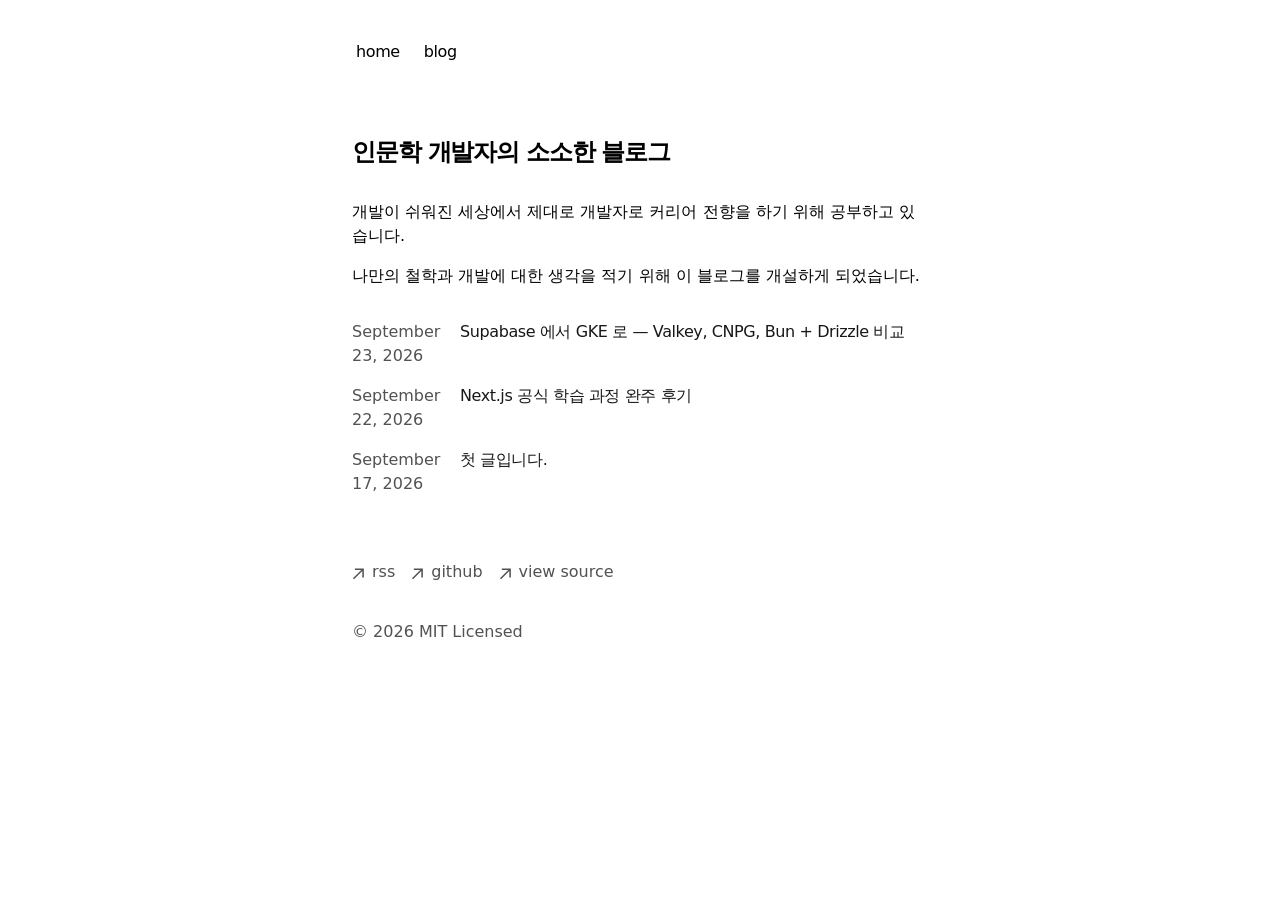
==== index.html @ 5fc449ca "Updates" ====
<!DOCTYPE html><!--va_r4tI5u9dITaH50bFpc--><html lang="ko" class="text-black bg-white dark:text-white dark:bg-black geistsans_d5a4f12f-module__oi7R6W__variable geistmono_157ca88a-module__osPrOG__variable"><head><meta charSet="utf-8"/><meta name="viewport" content="width=device-width, initial-scale=1"/><link rel="preload" href="/_next/static/media/GeistMono_Variable.p.aabdd940.woff2" as="font" crossorigin="" type="font/woff2"/><link rel="preload" href="/_next/static/media/Geist_Variable-s.p.35889d8b.woff2" as="font" crossorigin="" type="font/woff2"/><link rel="stylesheet" href="/_next/static/chunks/dd1597630cc93c74.css" data-precedence="next"/><link rel="preload" as="script" fetchPriority="low" href="/_next/static/chunks/ae3509c3d6883f83.js"/><script src="/_next/static/chunks/a9077698ef76e11f.js" async=""></script><script src="/_next/static/chunks/7e861fa2f6e8dac3.js" async=""></script><script src="/_next/static/chunks/cb73eba711e282ea.js" async=""></script><script src="/_next/static/chunks/turbopack-9a8213828bfe24ab.js" async=""></script><script src="/_next/static/chunks/1af1dd91bd03bb80.js" async=""></script><script src="/_next/static/chunks/cc5639b053815f24.js" async=""></script><script src="/_next/static/chunks/4904848246fadb45.js" async=""></script><meta name="next-size-adjust" content=""/><title>인문학 개발자의 소소한 블로그</title><meta name="description" content="개발하면서 알게 된 지식과 지혜, 느낀점을 공유하기 위해 개설하였습니다."/><meta name="robots" content="index, follow"/><meta name="googlebot" content="index, follow, max-video-preview:-1, max-image-preview:large, max-snippet:-1"/><meta property="og:title" content="인문학 개발자의 소소한 블로그"/><meta property="og:description" content="개발하면서 알게 된 지식과 지혜, 느낀점을 공유하기 위해 개설하였습니다."/><meta property="og:url" content="https://ppaapp220022.github.io/"/><meta property="og:site_name" content="인문학 개발자의 소소한 블로그"/><meta property="og:locale" content="ko_KR"/><meta property="og:type" content="website"/><meta name="twitter:card" content="summary"/><meta name="twitter:title" content="인문학 개발자의 소소한 블로그"/><meta name="twitter:description" content="개발하면서 알게 된 지식과 지혜, 느낀점을 공유하기 위해 개설하였습니다."/><script src="/_next/static/chunks/a6dad97d9634a72d.js" noModule=""></script></head><body class="antialiased max-w-xl mx-4 mt-8 lg:mx-auto"><div hidden=""><!--$--><!--/$--></div><main class="flex-auto min-w-0 mt-6 flex flex-col px-2 md:px-0"><aside class="-ml-[8px] mb-16 tracking-tight"><div class="lg:sticky lg:top-20"><nav class="flex flex-row items-start relative px-0 pb-0 fade md:overflow-auto scroll-pr-6 md:relative" id="nav"><div class="flex flex-row space-x-0 pr-10"><a class="transition-all hover:text-neutral-800 dark:hover:text-neutral-200 flex align-middle relative py-1 px-2 m-1" href="/">home</a><a class="transition-all hover:text-neutral-800 dark:hover:text-neutral-200 flex align-middle relative py-1 px-2 m-1" href="/blog/">blog</a></div></nav></div></aside><section><h1 class="mb-8 text-2xl font-semibold tracking-tighter">인문학 개발자의 소소한 블로그</h1><p class="mb-4">개발이 쉬워진 세상에서 제대로 개발자로 커리어 전향을 하기 위해 공부하고 있습니다.</p><p class="mb-4">나만의 철학과 개발에 대한 생각을 적기 위해 이 블로그를 개설하게 되었습니다.</p><div class="my-8"><div><a class="flex flex-col space-y-1 mb-4" href="/blog/supabase-to-gke-cnpg-valkey-drizzle/"><div class="w-full flex flex-col md:flex-row space-x-0 md:space-x-2"><p class="text-neutral-600 dark:text-neutral-400 w-[100px] tabular-nums">September 23, 2026</p><p class="text-neutral-900 dark:text-neutral-100 tracking-tight">Supabase 에서 GKE 로 — Valkey, CNPG, Bun + Drizzle 비교</p></div></a><a class="flex flex-col space-y-1 mb-4" href="/blog/nextjs-learn-course/"><div class="w-full flex flex-col md:flex-row space-x-0 md:space-x-2"><p class="text-neutral-600 dark:text-neutral-400 w-[100px] tabular-nums">September 22, 2026</p><p class="text-neutral-900 dark:text-neutral-100 tracking-tight">Next.js 공식 학습 과정 완주 후기</p></div></a><a class="flex flex-col space-y-1 mb-4" href="/blog/vim/"><div class="w-full flex flex-col md:flex-row space-x-0 md:space-x-2"><p class="text-neutral-600 dark:text-neutral-400 w-[100px] tabular-nums">September 17, 2026</p><p class="text-neutral-900 dark:text-neutral-100 tracking-tight">첫 글입니다.</p></div></a></div></div></section><!--$--><!--/$--><footer class="mb-16"><ul class="font-sm mt-8 flex flex-col space-x-0 space-y-2 text-neutral-600 md:flex-row md:space-x-4 md:space-y-0 dark:text-neutral-300"><li><a class="flex items-center transition-all hover:text-neutral-800 dark:hover:text-neutral-100" rel="noopener noreferrer" target="_blank" href="/rss"><svg width="12" height="12" viewBox="0 0 12 12" fill="none" xmlns="http://www.w3.org/2000/svg"><path d="M2.07102 11.3494L0.963068 10.2415L9.2017 1.98864H2.83807L2.85227 0.454545H11.8438V9.46023H10.2955L10.3097 3.09659L2.07102 11.3494Z" fill="currentColor"></path></svg><p class="ml-2 h-7">rss</p></a></li><li><a class="flex items-center transition-all hover:text-neutral-800 dark:hover:text-neutral-100" rel="noopener noreferrer" target="_blank" href="https://github.com/ppaapp220022"><svg width="12" height="12" viewBox="0 0 12 12" fill="none" xmlns="http://www.w3.org/2000/svg"><path d="M2.07102 11.3494L0.963068 10.2415L9.2017 1.98864H2.83807L2.85227 0.454545H11.8438V9.46023H10.2955L10.3097 3.09659L2.07102 11.3494Z" fill="currentColor"></path></svg><p class="ml-2 h-7">github</p></a></li><li><a class="flex items-center transition-all hover:text-neutral-800 dark:hover:text-neutral-100" rel="noopener noreferrer" target="_blank" href="https://github.com/ppaapp220022/ppaapp220022.github.io"><svg width="12" height="12" viewBox="0 0 12 12" fill="none" xmlns="http://www.w3.org/2000/svg"><path d="M2.07102 11.3494L0.963068 10.2415L9.2017 1.98864H2.83807L2.85227 0.454545H11.8438V9.46023H10.2955L10.3097 3.09659L2.07102 11.3494Z" fill="currentColor"></path></svg><p class="ml-2 h-7">view source</p></a></li></ul><p class="mt-8 text-neutral-600 dark:text-neutral-300">© <!-- -->2026<!-- --> MIT Licensed</p></footer></main><script src="/_next/static/chunks/ae3509c3d6883f83.js" id="_R_" async=""></script><script>(self.__next_f=self.__next_f||[]).push([0])</script><script>self.__next_f.push([1,"1:\"$Sreact.fragment\"\n2:I[70045,[\"/_next/static/chunks/1af1dd91bd03bb80.js\"],\"\"]\n3:I[56454,[\"/_next/static/chunks/cc5639b053815f24.js\",\"/_next/static/chunks/4904848246fadb45.js\"],\"default\"]\n4:I[10158,[\"/_next/static/chunks/cc5639b053815f24.js\",\"/_next/static/chunks/4904848246fadb45.js\"],\"default\"]\na:I[9442,[\"/_next/static/chunks/cc5639b053815f24.js\",\"/_next/static/chunks/4904848246fadb45.js\"],\"default\"]\n:HL[\"/_next/static/chunks/dd1597630cc93c74.css\",\"style\"]\n:HL[\"/_next/static/media/GeistMono_Variable.p.aabdd940.woff2\",\"font\",{\"crossOrigin\":\"\",\"type\":\"font/woff2\"}]\n:HL[\"/_next/static/media/Geist_Variable-s.p.35889d8b.woff2\",\"font\",{\"crossOrigin\":\"\",\"type\":\"font/woff2\"}]\n"])</script><script>self.__next_f.push([1,"0:{\"P\":null,\"b\":\"va_r4tI5u9dITaH50bFpc\",\"c\":[\"\",\"\"],\"q\":\"\",\"i\":false,\"f\":[[[\"\",{\"children\":[\"__PAGE__\",{}]},\"$undefined\",\"$undefined\",true],[[\"$\",\"$1\",\"c\",{\"children\":[[[\"$\",\"link\",\"0\",{\"rel\":\"stylesheet\",\"href\":\"/_next/static/chunks/dd1597630cc93c74.css\",\"precedence\":\"next\",\"crossOrigin\":\"$undefined\",\"nonce\":\"$undefined\"}],[\"$\",\"script\",\"script-0\",{\"src\":\"/_next/static/chunks/1af1dd91bd03bb80.js\",\"async\":true,\"nonce\":\"$undefined\"}]],[\"$\",\"html\",null,{\"lang\":\"ko\",\"className\":\"text-black bg-white dark:text-white dark:bg-black geistsans_d5a4f12f-module__oi7R6W__variable geistmono_157ca88a-module__osPrOG__variable\",\"children\":[\"$\",\"body\",null,{\"className\":\"antialiased max-w-xl mx-4 mt-8 lg:mx-auto\",\"children\":[\"$\",\"main\",null,{\"className\":\"flex-auto min-w-0 mt-6 flex flex-col px-2 md:px-0\",\"children\":[[\"$\",\"aside\",null,{\"className\":\"-ml-[8px] mb-16 tracking-tight\",\"children\":[\"$\",\"div\",null,{\"className\":\"lg:sticky lg:top-20\",\"children\":[\"$\",\"nav\",null,{\"className\":\"flex flex-row items-start relative px-0 pb-0 fade md:overflow-auto scroll-pr-6 md:relative\",\"id\":\"nav\",\"children\":[\"$\",\"div\",null,{\"className\":\"flex flex-row space-x-0 pr-10\",\"children\":[[\"$\",\"$L2\",\"/\",{\"href\":\"/\",\"className\":\"transition-all hover:text-neutral-800 dark:hover:text-neutral-200 flex align-middle relative py-1 px-2 m-1\",\"children\":\"home\"}],[\"$\",\"$L2\",\"/blog\",{\"href\":\"/blog\",\"className\":\"transition-all hover:text-neutral-800 dark:hover:text-neutral-200 flex align-middle relative py-1 px-2 m-1\",\"children\":\"blog\"}]]}]}]}]}],[\"$\",\"$L3\",null,{\"parallelRouterKey\":\"children\",\"error\":\"$undefined\",\"errorStyles\":\"$undefined\",\"errorScripts\":\"$undefined\",\"template\":[\"$\",\"$L4\",null,{}],\"templateStyles\":\"$undefined\",\"templateScripts\":\"$undefined\",\"notFound\":[[\"$\",\"section\",null,{\"children\":[[\"$\",\"h1\",null,{\"className\":\"mb-8 text-2xl font-semibold tracking-tighter\",\"children\":\"404 - Page Not Found\"}],[\"$\",\"p\",null,{\"className\":\"mb-4\",\"children\":\"The page you are looking for does not exist.\"}]]}],[]],\"forbidden\":\"$undefined\",\"unauthorized\":\"$undefined\"}],[\"$\",\"footer\",null,{\"className\":\"mb-16\",\"children\":[[\"$\",\"ul\",null,{\"className\":\"font-sm mt-8 flex flex-col space-x-0 space-y-2 text-neutral-600 md:flex-row md:space-x-4 md:space-y-0 dark:text-neutral-300\",\"children\":[[\"$\",\"li\",null,{\"children\":[\"$\",\"a\",null,{\"className\":\"flex items-center transition-all hover:text-neutral-800 dark:hover:text-neutral-100\",\"rel\":\"noopener noreferrer\",\"target\":\"_blank\",\"href\":\"/rss\",\"children\":[[\"$\",\"svg\",null,{\"width\":\"12\",\"height\":\"12\",\"viewBox\":\"0 0 12 12\",\"fill\":\"none\",\"xmlns\":\"http://www.w3.org/2000/svg\",\"children\":[\"$\",\"path\",null,{\"d\":\"M2.07102 11.3494L0.963068 10.2415L9.2017 1.98864H2.83807L2.85227 0.454545H11.8438V9.46023H10.2955L10.3097 3.09659L2.07102 11.3494Z\",\"fill\":\"currentColor\"}]}],[\"$\",\"p\",null,{\"className\":\"ml-2 h-7\",\"children\":\"rss\"}]]}]}],[\"$\",\"li\",null,{\"children\":[\"$\",\"a\",null,{\"className\":\"flex items-center transition-all hover:text-neutral-800 dark:hover:text-neutral-100\",\"rel\":\"noopener noreferrer\",\"target\":\"_blank\",\"href\":\"https://github.com/ppaapp220022\",\"children\":[[\"$\",\"svg\",null,{\"width\":\"12\",\"height\":\"12\",\"viewBox\":\"0 0 12 12\",\"fill\":\"none\",\"xmlns\":\"http://www.w3.org/2000/svg\",\"children\":[\"$\",\"path\",null,{\"d\":\"M2.07102 11.3494L0.963068 10.2415L9.2017 1.98864H2.83807L2.85227 0.454545H11.8438V9.46023H10.2955L10.3097 3.09659L2.07102 11.3494Z\",\"fill\":\"currentColor\"}]}],[\"$\",\"p\",null,{\"className\":\"ml-2 h-7\",\"children\":\"github\"}]]}]}],[\"$\",\"li\",null,{\"children\":[\"$\",\"a\",null,{\"className\":\"flex items-center transition-all hover:text-neutral-800 dark:hover:text-neutral-100\",\"rel\":\"noopener noreferrer\",\"target\":\"_blank\",\"href\":\"https://github.com/ppaapp220022/ppaapp220022.github.io\",\"children\":[[\"$\",\"svg\",null,{\"width\":\"12\",\"height\":\"12\",\"viewBox\":\"0 0 12 12\",\"fill\":\"none\",\"xmlns\":\"http://www.w3.org/2000/svg\",\"children\":[\"$\",\"path\",null,{\"d\":\"M2.07102 11.3494L0.963068 10.2415L9.2017 1.98864H2.83807L2.85227 0.454545H11.8438V9.46023H10.2955L10.3097 3.09659L2.07102 11.3494Z\",\"fill\":\"currentColor\"}]}],[\"$\",\"p\",null,{\"className\":\"ml-2 h-7\",\"children\":\"view source\"}]]}]}]]}],[\"$\",\"p\",null,{\"className\":\"mt-8 text-neutral-600 dark:text-neutral-300\",\"children\":[\"© \",2026,\" MIT Licensed\"]}]]}]]}]}]}]]}],{\"children\":[[\"$\",\"$1\",\"c\",{\"children\":[[\"$\",\"section\",null,{\"children\":[[\"$\",\"h1\",null,{\"className\":\"mb-8 text-2xl font-semibold tracking-tighter\",\"children\":\"인문학 개발자의 소소한 블로그\"}],\"$L5\",\"$L6\",\"$L7\"]}],null,\"$L8\"]}],{},null,false,false]},null,false,false],\"$L9\",false]],\"m\":\"$undefined\",\"G\":[\"$a\",[]],\"S\":true}\n"])</script><script>self.__next_f.push([1,"b:I[25151,[\"/_next/static/chunks/cc5639b053815f24.js\",\"/_next/static/chunks/4904848246fadb45.js\"],\"OutletBoundary\"]\nc:\"$Sreact.suspense\"\ne:I[25151,[\"/_next/static/chunks/cc5639b053815f24.js\",\"/_next/static/chunks/4904848246fadb45.js\"],\"ViewportBoundary\"]\n10:I[25151,[\"/_next/static/chunks/cc5639b053815f24.js\",\"/_next/static/chunks/4904848246fadb45.js\"],\"MetadataBoundary\"]\n5:[\"$\",\"p\",null,{\"className\":\"mb-4\",\"children\":\"개발이 쉬워진 세상에서 제대로 개발자로 커리어 전향을 하기 위해 공부하고 있습니다.\"}]\n6:[\"$\",\"p\",null,{\"className\":\"mb-4\",\"children\":\"나만의 철학과 개발에 대한 생각을 적기 위해 이 블로그를 개설하게 되었습니다.\"}]\n"])</script><script>self.__next_f.push([1,"7:[\"$\",\"div\",null,{\"className\":\"my-8\",\"children\":[\"$\",\"div\",null,{\"children\":[[\"$\",\"$L2\",\"supabase-to-gke-cnpg-valkey-drizzle\",{\"className\":\"flex flex-col space-y-1 mb-4\",\"href\":\"/blog/supabase-to-gke-cnpg-valkey-drizzle\",\"children\":[\"$\",\"div\",null,{\"className\":\"w-full flex flex-col md:flex-row space-x-0 md:space-x-2\",\"children\":[[\"$\",\"p\",null,{\"className\":\"text-neutral-600 dark:text-neutral-400 w-[100px] tabular-nums\",\"children\":\"September 23, 2026\"}],[\"$\",\"p\",null,{\"className\":\"text-neutral-900 dark:text-neutral-100 tracking-tight\",\"children\":\"Supabase 에서 GKE 로 — Valkey, CNPG, Bun + Drizzle 비교\"}]]}]}],[\"$\",\"$L2\",\"nextjs-learn-course\",{\"className\":\"flex flex-col space-y-1 mb-4\",\"href\":\"/blog/nextjs-learn-course\",\"children\":[\"$\",\"div\",null,{\"className\":\"w-full flex flex-col md:flex-row space-x-0 md:space-x-2\",\"children\":[[\"$\",\"p\",null,{\"className\":\"text-neutral-600 dark:text-neutral-400 w-[100px] tabular-nums\",\"children\":\"September 22, 2026\"}],[\"$\",\"p\",null,{\"className\":\"text-neutral-900 dark:text-neutral-100 tracking-tight\",\"children\":\"Next.js 공식 학습 과정 완주 후기\"}]]}]}],[\"$\",\"$L2\",\"vim\",{\"className\":\"flex flex-col space-y-1 mb-4\",\"href\":\"/blog/vim\",\"children\":[\"$\",\"div\",null,{\"className\":\"w-full flex flex-col md:flex-row space-x-0 md:space-x-2\",\"children\":[[\"$\",\"p\",null,{\"className\":\"text-neutral-600 dark:text-neutral-400 w-[100px] tabular-nums\",\"children\":\"September 17, 2026\"}],[\"$\",\"p\",null,{\"className\":\"text-neutral-900 dark:text-neutral-100 tracking-tight\",\"children\":\"첫 글입니다.\"}]]}]}]]}]}]\n"])</script><script>self.__next_f.push([1,"8:[\"$\",\"$Lb\",null,{\"children\":[\"$\",\"$c\",null,{\"name\":\"Next.MetadataOutlet\",\"children\":\"$@d\"}]}]\n9:[\"$\",\"$1\",\"h\",{\"children\":[null,[\"$\",\"$Le\",null,{\"children\":\"$@f\"}],[\"$\",\"div\",null,{\"hidden\":true,\"children\":[\"$\",\"$L10\",null,{\"children\":[\"$\",\"$c\",null,{\"name\":\"Next.Metadata\",\"children\":\"$@11\"}]}]}],[\"$\",\"meta\",null,{\"name\":\"next-size-adjust\",\"content\":\"\"}]]}]\n"])</script><script>self.__next_f.push([1,"f:[[\"$\",\"meta\",\"0\",{\"charSet\":\"utf-8\"}],[\"$\",\"meta\",\"1\",{\"name\":\"viewport\",\"content\":\"width=device-width, initial-scale=1\"}]]\n"])</script><script>self.__next_f.push([1,"11:[[\"$\",\"title\",\"0\",{\"children\":\"인문학 개발자의 소소한 블로그\"}],[\"$\",\"meta\",\"1\",{\"name\":\"description\",\"content\":\"개발하면서 알게 된 지식과 지혜, 느낀점을 공유하기 위해 개설하였습니다.\"}],[\"$\",\"meta\",\"2\",{\"name\":\"robots\",\"content\":\"index, follow\"}],[\"$\",\"meta\",\"3\",{\"name\":\"googlebot\",\"content\":\"index, follow, max-video-preview:-1, max-image-preview:large, max-snippet:-1\"}],[\"$\",\"meta\",\"4\",{\"property\":\"og:title\",\"content\":\"인문학 개발자의 소소한 블로그\"}],[\"$\",\"meta\",\"5\",{\"property\":\"og:description\",\"content\":\"개발하면서 알게 된 지식과 지혜, 느낀점을 공유하기 위해 개설하였습니다.\"}],[\"$\",\"meta\",\"6\",{\"property\":\"og:url\",\"content\":\"https://ppaapp220022.github.io/\"}],[\"$\",\"meta\",\"7\",{\"property\":\"og:site_name\",\"content\":\"인문학 개발자의 소소한 블로그\"}],[\"$\",\"meta\",\"8\",{\"property\":\"og:locale\",\"content\":\"ko_KR\"}],[\"$\",\"meta\",\"9\",{\"property\":\"og:type\",\"content\":\"website\"}],[\"$\",\"meta\",\"10\",{\"name\":\"twitter:card\",\"content\":\"summary\"}],[\"$\",\"meta\",\"11\",{\"name\":\"twitter:title\",\"content\":\"인문학 개발자의 소소한 블로그\"}],[\"$\",\"meta\",\"12\",{\"name\":\"twitter:description\",\"content\":\"개발하면서 알게 된 지식과 지혜, 느낀점을 공유하기 위해 개설하였습니다.\"}]]\nd:null\n"])</script></body></html>
---- _next/static/chunks/dd1597630cc93c74.css ----
@layer theme{:root{--default-transition-duration:.15s;--default-transition-timing-function:cubic-bezier(.4,0,.2,1);--default-font-family:var(--font-family-sans);--default-font-feature-settings:var(--font-family-sans--font-feature-settings);--default-font-variation-settings:var(--font-family-sans--font-variation-settings);--default-mono-font-family:var(--font-family-mono);--default-mono-font-feature-settings:var(--font-family-mono--font-feature-settings);--default-mono-font-variation-settings:var(--font-family-mono--font-variation-settings);--breakpoint-sm:640px;--breakpoint-md:768px;--breakpoint-lg:1024px;--breakpoint-xl:1280px;--breakpoint-2xl:1536px;--color-black:#000;--color-white:#fff;--color-slate-50:#f8fafc;--color-slate-100:#f1f5f9;--color-slate-200:#e2e8f0;--color-slate-300:#cbd5e1;--color-slate-400:#94a3b8;--color-slate-500:#64748b;--color-slate-600:#475569;--color-slate-700:#334155;--color-slate-800:#1e293b;--color-slate-900:#0f172a;--color-slate-950:#020617;--color-gray-50:#f9fafb;--color-gray-100:#f3f4f6;--color-gray-200:#e5e7eb;--color-gray-300:#d1d5db;--color-gray-400:#9ca3af;--color-gray-500:#6b7280;--color-gray-600:#4b5563;--color-gray-700:#374151;--color-gray-800:#1f2937;--color-gray-900:#111827;--color-gray-950:#030712;--color-zinc-50:#fafafa;--color-zinc-100:#f4f4f5;--color-zinc-200:#e4e4e7;--color-zinc-300:#d4d4d8;--color-zinc-400:#a1a1aa;--color-zinc-500:#71717a;--color-zinc-600:#52525b;--color-zinc-700:#3f3f46;--color-zinc-800:#27272a;--color-zinc-900:#18181b;--color-zinc-950:#09090b;--color-neutral-50:#fafafa;--color-neutral-100:#f5f5f5;--color-neutral-200:#e5e5e5;--color-neutral-300:#d4d4d4;--color-neutral-400:#a3a3a3;--color-neutral-500:#737373;--color-neutral-600:#525252;--color-neutral-700:#404040;--color-neutral-800:#262626;--color-neutral-900:#171717;--color-neutral-950:#0a0a0a;--color-stone-50:#fafaf9;--color-stone-100:#f5f5f4;--color-stone-200:#e7e5e4;--color-stone-300:#d6d3d1;--color-stone-400:#a8a29e;--color-stone-500:#78716c;--color-stone-600:#57534e;--color-stone-700:#44403c;--color-stone-800:#292524;--color-stone-900:#1c1917;--color-stone-950:#0c0a09;--color-red-50:#fef2f2;--color-red-100:#fee2e2;--color-red-200:#fecaca;--color-red-300:#fca5a5;--color-red-400:#f87171;--color-red-500:#ef4444;--color-red-600:#dc2626;--color-red-700:#b91c1c;--color-red-800:#991b1b;--color-red-900:#7f1d1d;--color-red-950:#450a0a;--color-orange-50:#fff7ed;--color-orange-100:#ffedd5;--color-orange-200:#fed7aa;--color-orange-300:#fdba74;--color-orange-400:#fb923c;--color-orange-500:#f97316;--color-orange-600:#ea580c;--color-orange-700:#c2410c;--color-orange-800:#9a3412;--color-orange-900:#7c2d12;--color-orange-950:#431407;--color-amber-50:#fffbeb;--color-amber-100:#fef3c7;--color-amber-200:#fde68a;--color-amber-300:#fcd34d;--color-amber-400:#fbbf24;--color-amber-500:#f59e0b;--color-amber-600:#d97706;--color-amber-700:#b45309;--color-amber-800:#92400e;--color-amber-900:#78350f;--color-amber-950:#451a03;--color-yellow-50:#fefce8;--color-yellow-100:#fef9c3;--color-yellow-200:#fef08a;--color-yellow-300:#fde047;--color-yellow-400:#facc15;--color-yellow-500:#eab308;--color-yellow-600:#ca8a04;--color-yellow-700:#a16207;--color-yellow-800:#854d0e;--color-yellow-900:#713f12;--color-yellow-950:#422006;--color-lime-50:#f7fee7;--color-lime-100:#ecfccb;--color-lime-200:#d9f99d;--color-lime-300:#bef264;--color-lime-400:#a3e635;--color-lime-500:#84cc16;--color-lime-600:#65a30d;--color-lime-700:#4d7c0f;--color-lime-800:#3f6212;--color-lime-900:#365314;--color-lime-950:#1a2e05;--color-green-50:#f0fdf4;--color-green-100:#dcfce7;--color-green-200:#bbf7d0;--color-green-300:#86efac;--color-green-400:#4ade80;--color-green-500:#22c55e;--color-green-600:#16a34a;--color-green-700:#15803d;--color-green-800:#166534;--color-green-900:#14532d;--color-green-950:#052e16;--color-emerald-50:#ecfdf5;--color-emerald-100:#d1fae5;--color-emerald-200:#a7f3d0;--color-emerald-300:#6ee7b7;--color-emerald-400:#34d399;--color-emerald-500:#10b981;--color-emerald-600:#059669;--color-emerald-700:#047857;--color-emerald-800:#065f46;--color-emerald-900:#064e3b;--color-emerald-950:#022c22;--color-teal-50:#f0fdfa;--color-teal-100:#ccfbf1;--color-teal-200:#99f6e4;--color-teal-300:#5eead4;--color-teal-400:#2dd4bf;--color-teal-500:#14b8a6;--color-teal-600:#0d9488;--color-teal-700:#0f766e;--color-teal-800:#115e59;--color-teal-900:#134e4a;--color-teal-950:#042f2e;--color-cyan-50:#ecfeff;--color-cyan-100:#cffafe;--color-cyan-200:#a5f3fc;--color-cyan-300:#67e8f9;--color-cyan-400:#22d3ee;--color-cyan-500:#06b6d4;--color-cyan-600:#0891b2;--color-cyan-700:#0e7490;--color-cyan-800:#155e75;--color-cyan-900:#164e63;--color-cyan-950:#083344;--color-sky-50:#f0f9ff;--color-sky-100:#e0f2fe;--color-sky-200:#bae6fd;--color-sky-300:#7dd3fc;--color-sky-400:#38bdf8;--color-sky-500:#0ea5e9;--color-sky-600:#0284c7;--color-sky-700:#0369a1;--color-sky-800:#075985;--color-sky-900:#0c4a6e;--color-sky-950:#082f49;--color-blue-50:#eff6ff;--color-blue-100:#dbeafe;--color-blue-200:#bfdbfe;--color-blue-300:#93c5fd;--color-blue-400:#60a5fa;--color-blue-500:#3b82f6;--color-blue-600:#2563eb;--color-blue-700:#1d4ed8;--color-blue-800:#1e40af;--color-blue-900:#1e3a8a;--color-blue-950:#172554;--color-indigo-50:#eef2ff;--color-indigo-100:#e0e7ff;--color-indigo-200:#c7d2fe;--color-indigo-300:#a5b4fc;--color-indigo-400:#818cf8;--color-indigo-500:#6366f1;--color-indigo-600:#4f46e5;--color-indigo-700:#4338ca;--color-indigo-800:#3730a3;--color-indigo-900:#312e81;--color-indigo-950:#1e1b4b;--color-violet-50:#f5f3ff;--color-violet-100:#ede9fe;--color-violet-200:#ddd6fe;--color-violet-300:#c4b5fd;--color-violet-400:#a78bfa;--color-violet-500:#8b5cf6;--color-violet-600:#7c3aed;--color-violet-700:#6d28d9;--color-violet-800:#5b21b6;--color-violet-900:#4c1d95;--color-violet-950:#2e1065;--color-purple-50:#faf5ff;--color-purple-100:#f3e8ff;--color-purple-200:#e9d5ff;--color-purple-300:#d8b4fe;--color-purple-400:#c084fc;--color-purple-500:#a855f7;--color-purple-600:#9333ea;--color-purple-700:#7e22ce;--color-purple-800:#6b21a8;--color-purple-900:#581c87;--color-purple-950:#3b0764;--color-fuchsia-50:#fdf4ff;--color-fuchsia-100:#fae8ff;--color-fuchsia-200:#f5d0fe;--color-fuchsia-300:#f0abfc;--color-fuchsia-400:#e879f9;--color-fuchsia-500:#d946ef;--color-fuchsia-600:#c026d3;--color-fuchsia-700:#a21caf;--color-fuchsia-800:#86198f;--color-fuchsia-900:#701a75;--color-fuchsia-950:#4a044e;--color-pink-50:#fdf2f8;--color-pink-100:#fce7f3;--color-pink-200:#fbcfe8;--color-pink-300:#f9a8d4;--color-pink-400:#f472b6;--color-pink-500:#ec4899;--color-pink-600:#db2777;--color-pink-700:#be185d;--color-pink-800:#9d174d;--color-pink-900:#831843;--color-pink-950:#500724;--color-rose-50:#fff1f2;--color-rose-100:#ffe4e6;--color-rose-200:#fecdd3;--color-rose-300:#fda4af;--color-rose-400:#fb7185;--color-rose-500:#f43f5e;--color-rose-600:#e11d48;--color-rose-700:#be123c;--color-rose-800:#9f1239;--color-rose-900:#881337;--color-rose-950:#4c0519;--animate-spin:spin 1s linear infinite;--animate-ping:ping 1s cubic-bezier(0,0,.2,1)infinite;--animate-pulse:pulse 2s cubic-bezier(.4,0,.6,1)infinite;--animate-bounce:bounce 1s infinite;--blur:8px;--blur-sm:4px;--blur-md:12px;--blur-lg:16px;--blur-xl:24px;--blur-2xl:40px;--blur-3xl:64px;--radius:.25rem;--radius-sm:.125rem;--radius-md:.375rem;--radius-lg:.5rem;--radius-xl:.75rem;--radius-2xl:1rem;--radius-3xl:1.5rem;--shadow:0 1px 3px 0 #0000001a,0 1px 2px -1px #0000001a;--shadow-xs:0 1px #0000000d;--shadow-sm:0 1px 2px 0 #0000000d;--shadow-md:0 4px 6px -1px #0000001a,0 2px 4px -2px #0000001a;--shadow-lg:0 10px 15px -3px #0000001a,0 4px 6px -4px #0000001a;--shadow-xl:0 20px 25px -5px #0000001a,0 8px 10px -6px #0000001a;--shadow-2xl:0 25px 50px -12px #00000040;--shadow-inner:inset 0 2px 4px 0 #0000000d;--inset-shadow-xs:inset 0 1px #0000000d;--inset-shadow-sm:inset 0 1px 1px #0000000d;--inset-shadow:inset 0 2px 4px #0000000d;--drop-shadow:0 1px 2px #0000001a,0 1px 1px #0000000f;--drop-shadow-sm:0 1px 1px #0000000d;--drop-shadow-md:0 4px 3px #00000012,0 2px 2px #0000000f;--drop-shadow-lg:0 10px 8px #0000000a,0 4px 3px #0000001a;--drop-shadow-xl:0 20px 13px #00000008,0 8px 5px #00000014;--drop-shadow-2xl:0 25px 25px #00000026;--spacing-px:1px;--spacing-0:0px;--spacing-0_5:.125rem;--spacing-1:.25rem;--spacing-1_5:.375rem;--spacing-2:.5rem;--spacing-2_5:.625rem;--spacing-3:.75rem;--spacing-3_5:.875rem;--spacing-4:1rem;--spacing-5:1.25rem;--spacing-6:1.5rem;--spacing-7:1.75rem;--spacing-8:2rem;--spacing-9:2.25rem;--spacing-10:2.5rem;--spacing-11:2.75rem;--spacing-12:3rem;--spacing-14:3.5rem;--spacing-16:4rem;--spacing-20:5rem;--spacing-24:6rem;--spacing-28:7rem;--spacing-32:8rem;--spacing-36:9rem;--spacing-40:10rem;--spacing-44:11rem;--spacing-48:12rem;--spacing-52:13rem;--spacing-56:14rem;--spacing-60:15rem;--spacing-64:16rem;--spacing-72:18rem;--spacing-80:20rem;--spacing-96:24rem;--width-3xs:16rem;--width-2xs:18rem;--width-xs:20rem;--width-sm:24rem;--width-md:28rem;--width-lg:32rem;--width-xl:36rem;--width-2xl:42rem;--width-3xl:48rem;--width-4xl:56rem;--width-5xl:64rem;--width-6xl:72rem;--width-7xl:80rem;--width-prose:65ch;--font-family-sans:ui-sans-serif,system-ui,sans-serif,"Apple Color Emoji","Segoe UI Emoji","Segoe UI Symbol","Noto Color Emoji";--font-family-serif:ui-serif,Georgia,Cambria,"Times New Roman",Times,serif;--font-family-mono:ui-monospace,SFMono-Regular,Menlo,Monaco,Consolas,"Liberation Mono","Courier New",monospace;--font-size-xs:.75rem;--font-size-xs--line-height:1rem;--font-size-sm:.875rem;--font-size-sm--line-height:1.25rem;--font-size-base:1rem;--font-size-base--line-height:1.5rem;--font-size-lg:1.125rem;--font-size-lg--line-height:1.75rem;--font-size-xl:1.25rem;--font-size-xl--line-height:1.75rem;--font-size-2xl:1.5rem;--font-size-2xl--line-height:2rem;--font-size-3xl:1.875rem;--font-size-3xl--line-height:2.25rem;--font-size-4xl:2.25rem;--font-size-4xl--line-height:2.5rem;--font-size-5xl:3rem;--font-size-5xl--line-height:1;--font-size-6xl:3.75rem;--font-size-6xl--line-height:1;--font-size-7xl:4.5rem;--font-size-7xl--line-height:1;--font-size-8xl:6rem;--font-size-8xl--line-height:1;--font-size-9xl:8rem;--font-size-9xl--line-height:1;--letter-spacing-tighter:-.05em;--letter-spacing-tight:-.025em;--letter-spacing-normal:0em;--letter-spacing-wide:.025em;--letter-spacing-wider:.05em;--letter-spacing-widest:.1em;--line-height-none:1;--line-height-tight:1.25;--line-height-snug:1.375;--line-height-normal:1.5;--line-height-relaxed:1.625;--line-height-loose:2;--line-height-3:.75rem;--line-height-4:1rem;--line-height-5:1.25rem;--line-height-6:1.5rem;--line-height-7:1.75rem;--line-height-8:2rem;--line-height-9:2.25rem;--line-height-10:2.5rem;--perspective-dramatic:100px;--perspective-near:300px;--perspective-normal:500px;--perspective-midrange:800px;--perspective-distant:1200px;--transition-timing-function-linear:linear;--transition-timing-function-in:cubic-bezier(.4,0,1,1);--transition-timing-function-out:cubic-bezier(0,0,.2,1);--transition-timing-function-in-out:cubic-bezier(.4,0,.2,1)}}@layer base{*,:after,:before,::backdrop{box-sizing:border-box;border:0 solid;margin:0;padding:0}::file-selector-button{box-sizing:border-box;border:0 solid;margin:0;padding:0}html,:host{-webkit-text-size-adjust:100%;tab-size:4;line-height:1.5;font-family:var(--default-font-family,ui-sans-serif,system-ui,sans-serif,"Apple Color Emoji","Segoe UI Emoji","Segoe UI Symbol","Noto Color Emoji");font-feature-settings:var(--default-font-feature-settings,normal);font-variation-settings:var(--default-font-variation-settings,normal);-webkit-tap-highlight-color:transparent}body{line-height:inherit}hr{color:inherit;border-top-width:1px;height:0}abbr:where([title]){-webkit-text-decoration:underline dotted;text-decoration:underline dotted}h1,h2,h3,h4,h5,h6{font-size:inherit;font-weight:inherit}a{color:inherit;-webkit-text-decoration:inherit;-webkit-text-decoration:inherit;-webkit-text-decoration:inherit;text-decoration:inherit}b,strong{font-weight:bolder}code,kbd,samp,pre{font-family:var(--default-mono-font-family,ui-monospace,SFMono-Regular,Menlo,Monaco,Consolas,"Liberation Mono","Courier New",monospace);font-feature-settings:var(--default-mono-font-feature-settings,normal);font-variation-settings:var(--default-mono-font-variation-settings,normal);font-size:1em}small{font-size:80%}sub,sup{vertical-align:baseline;font-size:75%;line-height:0;position:relative}sub{bottom:-.25em}sup{top:-.5em}table{text-indent:0;border-color:inherit;border-collapse:collapse}button,input,optgroup,select,textarea{font:inherit;font-feature-settings:inherit;font-variation-settings:inherit;letter-spacing:inherit;color:inherit;background:0 0}::file-selector-button{font:inherit;font-feature-settings:inherit;font-variation-settings:inherit;letter-spacing:inherit;color:inherit;background:0 0}input:where(:not([type=button],[type=reset],[type=submit])),select,textarea{border:1px solid}button,input:where([type=button],[type=reset],[type=submit]){appearance:button}::file-selector-button{appearance:button}:-moz-focusring{outline:auto}:-moz-ui-invalid{box-shadow:none}progress{vertical-align:baseline}::-webkit-inner-spin-button{height:auto}::-webkit-outer-spin-button{height:auto}::-webkit-search-decoration{-webkit-appearance:none}summary{display:list-item}ol,ul,menu{list-style:none}textarea{resize:vertical}::placeholder{opacity:1;color:color-mix(in srgb,currentColor 50%,transparent)}:disabled{cursor:default}img,svg,video,canvas,audio,iframe,embed,object{vertical-align:middle;display:block}img,video{max-width:100%;height:auto}[hidden]{display:none!important}}@layer components;@layer utilities{.relative{position:relative}.m-1{margin:var(--spacing-1,.25rem)}.mx-4{margin-left:var(--spacing-4,1rem);margin-right:var(--spacing-4,1rem)}.my-8{margin-top:var(--spacing-8,2rem);margin-bottom:var(--spacing-8,2rem)}.mt-2{margin-top:var(--spacing-2,.5rem)}.mt-6{margin-top:var(--spacing-6,1.5rem)}.mt-8{margin-top:var(--spacing-8,2rem)}.mb-16{margin-bottom:var(--spacing-16,4rem)}.mb-4{margin-bottom:var(--spacing-4,1rem)}.mb-8{margin-bottom:var(--spacing-8,2rem)}.-ml-\[8px\]{margin-left:-8px}.ml-2{margin-left:var(--spacing-2,.5rem)}.flex{display:flex}.hidden{display:none}.table{display:table}.h-7{height:var(--spacing-7,1.75rem)}.w-\[100px\]{width:100px}.w-full{width:100%}.max-w-xl{max-width:var(--width-xl,36rem)}.min-w-0{min-width:var(--spacing-0,0px)}.flex-auto{flex:auto}.scroll-pr-6{scroll-padding-right:var(--spacing-6,1.5rem)}.flex-col{flex-direction:column}.flex-row{flex-direction:row}.items-center{align-items:center}.items-start{align-items:flex-start}.justify-between{justify-content:space-between}:where(.space-y-1>:not([hidden])~:not([hidden])){margin-bottom:calc(var(--spacing-1,.25rem)*var(--tw-space-y-reverse));margin-top:calc(var(--spacing-1,.25rem)*calc(1 - var(--tw-space-y-reverse)))}:where(.space-y-2>:not([hidden])~:not([hidden])){margin-bottom:calc(var(--spacing-2,.5rem)*var(--tw-space-y-reverse));margin-top:calc(var(--spacing-2,.5rem)*calc(1 - var(--tw-space-y-reverse)))}:where(.space-x-0>:not([hidden])~:not([hidden])){margin-inline-start:calc(var(--spacing-0,0px)*calc(1 - var(--tw-space-x-reverse)));margin-inline-end:calc(var(--spacing-0,0px)*var(--tw-space-x-reverse))}.rounded-lg{border-radius:var(--radius-lg,.5rem)}.bg-white{background-color:var(--color-white,#fff)}.py-1{padding-top:var(--spacing-1,.25rem);padding-bottom:var(--spacing-1,.25rem)}.px-0{padding-left:var(--spacing-0,0px);padding-right:var(--spacing-0,0px)}.px-2{padding-left:var(--spacing-2,.5rem);padding-right:var(--spacing-2,.5rem)}.pr-10{padding-right:var(--spacing-10,2.5rem)}.pb-0{padding-bottom:var(--spacing-0,0px)}.align-middle{vertical-align:middle}.text-2xl{font-size:var(--font-size-2xl,1.5rem);line-height:var(--font-size-2xl--line-height,2rem)}.text-sm{font-size:var(--font-size-sm,.875rem);line-height:var(--font-size-sm--line-height,1.25rem)}.font-semibold{font-weight:600}.tabular-nums{--tw-numeric-spacing:tabular-nums;font-variant-numeric:var(--tw-ordinal,)var(--tw-slashed-zero,)var(--tw-numeric-figure,)var(--tw-numeric-spacing,)var(--tw-numeric-fraction,)}.tracking-tight{letter-spacing:var(--letter-spacing-tight,-.025em)}.tracking-tighter{letter-spacing:var(--letter-spacing-tighter,-.05em)}.text-black{color:var(--color-black,#000)}.text-neutral-600{color:var(--color-neutral-600,#525252)}.text-neutral-900{color:var(--color-neutral-900,#171717)}.antialiased{-webkit-font-smoothing:antialiased;-moz-osx-font-smoothing:grayscale}.filter{filter:var(--tw-blur,)var(--tw-brightness,)var(--tw-contrast,)var(--tw-grayscale,)var(--tw-hue-rotate,)var(--tw-invert,)var(--tw-saturate,)var(--tw-sepia,)var(--tw-drop-shadow,)}.transition-all{transition-property:all;transition-duration:.15s;transition-timing-function:cubic-bezier(.4,0,.2,1)}.hover\:text-neutral-800:hover{color:var(--color-neutral-800,#262626)}@media (min-width:768px){.md\:relative{position:relative}.md\:flex-row{flex-direction:row}:where(.md\:space-y-0>:not([hidden])~:not([hidden])){margin-bottom:calc(var(--spacing-0,0px)*var(--tw-space-y-reverse));margin-top:calc(var(--spacing-0,0px)*calc(1 - var(--tw-space-y-reverse)))}:where(.md\:space-x-2>:not([hidden])~:not([hidden])){margin-inline-start:calc(var(--spacing-2,.5rem)*calc(1 - var(--tw-space-x-reverse)));margin-inline-end:calc(var(--spacing-2,.5rem)*var(--tw-space-x-reverse))}:where(.md\:space-x-4>:not([hidden])~:not([hidden])){margin-inline-start:calc(var(--spacing-4,1rem)*calc(1 - var(--tw-space-x-reverse)));margin-inline-end:calc(var(--spacing-4,1rem)*var(--tw-space-x-reverse))}.md\:overflow-auto{overflow:auto}.md\:px-0{padding-left:var(--spacing-0,0px);padding-right:var(--spacing-0,0px)}}@media (min-width:1024px){.lg\:sticky{position:sticky}.lg\:top-20{top:var(--spacing-20,5rem)}.lg\:mx-auto{margin-left:auto;margin-right:auto}}@media (prefers-color-scheme:dark){.dark\:bg-black{background-color:var(--color-black,#000)}.dark\:text-neutral-100{color:var(--color-neutral-100,#f5f5f5)}.dark\:text-neutral-300{color:var(--color-neutral-300,#d4d4d4)}.dark\:text-neutral-400{color:var(--color-neutral-400,#a3a3a3)}.dark\:text-white{color:var(--color-white,#fff)}.dark\:hover\:text-neutral-100:hover{color:var(--color-neutral-100,#f5f5f5)}.dark\:hover\:text-neutral-200:hover{color:var(--color-neutral-200,#e5e5e5)}}}::selection{color:#fefefe;background-color:#47a3f3}:root{--sh-class:#2d5e9d;--sh-identifier:#354150;--sh-sign:#8996a3;--sh-string:#007f7a;--sh-keyword:#e02518;--sh-comment:#a19595;--sh-jsxliterals:#6266d1;--sh-property:#e25a1c;--sh-entity:#e25a1c}@media (prefers-color-scheme:dark){:root{--sh-class:#4c97f8;--sh-identifier:white;--sh-keyword:#f47067;--sh-string:#0fa295}html{--lightningcss-light: ;--lightningcss-dark:initial;--lightningcss-light: ;--lightningcss-dark:initial;color-scheme:dark}}html{min-width:360px}.prose .anchor{visibility:hidden;cursor:pointer;width:80%;max-width:700px;margin-left:-1em;padding-right:.5em;text-decoration-line:none;position:absolute}.anchor:hover{visibility:visible}.prose a{text-decoration-line:underline;-webkit-text-decoration-color:var(--color-neutral-400,#a3a3a3);-webkit-text-decoration-color:var(--color-neutral-400,#a3a3a3);text-decoration-color:var(--color-neutral-400,#a3a3a3);text-underline-offset:2px;text-decoration-thickness:.1em;transition-property:all;transition-duration:.15s;transition-timing-function:cubic-bezier(.4,0,.2,1)}@media (prefers-color-scheme:dark){.prose a{-webkit-text-decoration-color:var(--color-neutral-600,#525252);-webkit-text-decoration-color:var(--color-neutral-600,#525252);text-decoration-color:var(--color-neutral-600,#525252)}}.prose .anchor:after{color:var(--color-neutral-300,#d4d4d4);content:"#"}@media (prefers-color-scheme:dark){.prose .anchor:after{color:var(--color-neutral-700,#404040)}}.prose :hover>.anchor{visibility:visible}.prose pre{border-radius:var(--radius-lg,.5rem);border-style:var(--tw-border-style);border-width:1px;border-color:var(--color-neutral-200,#e5e5e5);background-color:var(--color-neutral-50,#fafafa);padding-top:var(--spacing-2,.5rem);padding-bottom:var(--spacing-2,.5rem);padding-left:var(--spacing-3,.75rem);padding-right:var(--spacing-3,.75rem);font-size:var(--font-size-sm,.875rem);line-height:var(--font-size-sm--line-height,1.25rem);overflow-x:auto}@media (prefers-color-scheme:dark){.prose pre{border-color:var(--color-neutral-900,#171717);background-color:var(--color-neutral-900,#171717)}}.prose code{border-radius:var(--radius-lg,.5rem);padding-top:var(--spacing-0_5,.125rem);padding-bottom:var(--spacing-0_5,.125rem);padding-left:var(--spacing-1,.25rem);padding-right:var(--spacing-1,.25rem)}.prose pre code{padding:var(--spacing-0,0px);border:initial;line-height:1.5}.prose code span{font-weight:500}.prose img{margin:var(--spacing-0,0px)}.prose p{margin-top:var(--spacing-4,1rem);margin-bottom:var(--spacing-4,1rem);color:var(--color-neutral-800,#262626)}@media (prefers-color-scheme:dark){.prose p{color:var(--color-neutral-200,#e5e5e5)}}.prose h1{margin-top:var(--spacing-6,1.5rem);margin-bottom:var(--spacing-2,.5rem);font-size:var(--font-size-4xl,2.25rem);line-height:var(--font-size-4xl--line-height,2.5rem);letter-spacing:var(--letter-spacing-tight,-.025em);font-weight:500}.prose h2,.prose h3{margin-top:var(--spacing-6,1.5rem);margin-bottom:var(--spacing-2,.5rem);font-size:var(--font-size-xl,1.25rem);line-height:var(--font-size-xl--line-height,1.75rem);letter-spacing:var(--letter-spacing-tight,-.025em);font-weight:500}.prose h4{margin-top:var(--spacing-6,1.5rem);margin-bottom:var(--spacing-2,.5rem);font-size:var(--font-size-lg,1.125rem);line-height:var(--font-size-lg--line-height,1.75rem);letter-spacing:var(--letter-spacing-tight,-.025em);font-weight:500}.prose strong{font-weight:500}.prose ul{padding-left:var(--spacing-6,1.5rem);list-style-type:disc}.prose ol{padding-left:var(--spacing-6,1.5rem);list-style-type:decimal}.prose table{margin-top:var(--spacing-6,1.5rem);margin-bottom:var(--spacing-6,1.5rem);border-collapse:collapse;font-size:var(--font-size-sm,.875rem);line-height:var(--font-size-sm--line-height,1.25rem);width:100%}.prose th,.prose td{border-style:var(--tw-border-style);border-width:1px;border-color:var(--color-neutral-200,#e5e5e5);padding-top:var(--spacing-2,.5rem);padding-bottom:var(--spacing-2,.5rem);padding-left:var(--spacing-3,.75rem);padding-right:var(--spacing-3,.75rem);text-align:left;vertical-align:top}@media (prefers-color-scheme:dark){:is(.prose th,.prose td){border-color:var(--color-neutral-700,#404040)}}.prose th{background-color:var(--color-neutral-50,#fafafa);font-weight:500}@media (prefers-color-scheme:dark){.prose th{background-color:var(--color-neutral-900,#171717)}}.prose blockquote{margin-top:var(--spacing-4,1rem);margin-bottom:var(--spacing-4,1rem);border-left-style:var(--tw-border-style);border-left-width:4px;border-color:var(--color-neutral-300,#d4d4d4);padding-left:var(--spacing-4,1rem);color:var(--color-neutral-600,#525252)}@media (prefers-color-scheme:dark){.prose blockquote{border-color:var(--color-neutral-700,#404040);color:var(--color-neutral-400,#a3a3a3)}}.prose hr{margin-top:var(--spacing-8,2rem);margin-bottom:var(--spacing-8,2rem);border-color:var(--color-neutral-200,#e5e5e5)}@media (prefers-color-scheme:dark){.prose hr{border-color:var(--color-neutral-800,#262626)}}.prose>:first-child{margin-top:1.25em!important;margin-bottom:1.25em!important}pre::-webkit-scrollbar{display:none}pre{-ms-overflow-style:none;scrollbar-width:none}input[type=text],input[type=email]{appearance:none}table{white-space:nowrap;max-width:fit-content;display:block;overflow-x:auto}.title{text-wrap:balance}@keyframes spin{to{transform:rotate(360deg)}}@keyframes ping{75%,to{opacity:0;transform:scale(2)}}@keyframes pulse{50%{opacity:.5}}@keyframes bounce{0%,to{animation-timing-function:cubic-bezier(.8,0,1,1);transform:translateY(-25%)}50%{animation-timing-function:cubic-bezier(0,0,.2,1);transform:none}}@property --tw-space-y-reverse{syntax:"<number>";inherits:false;initial-value:0}@property --tw-space-x-reverse{syntax:"<number>";inherits:false;initial-value:0}@property --tw-ordinal{syntax:"*";inherits:false}@property --tw-slashed-zero{syntax:"*";inherits:false}@property --tw-numeric-figure{syntax:"*";inherits:false}@property --tw-numeric-spacing{syntax:"*";inherits:false}@property --tw-numeric-fraction{syntax:"*";inherits:false}@property --tw-blur{syntax:"*";inherits:false}@property --tw-brightness{syntax:"*";inherits:false}@property --tw-contrast{syntax:"*";inherits:false}@property --tw-grayscale{syntax:"*";inherits:false}@property --tw-hue-rotate{syntax:"*";inherits:false}@property --tw-invert{syntax:"*";inherits:false}@property --tw-opacity{syntax:"*";inherits:false}@property --tw-saturate{syntax:"*";inherits:false}@property --tw-sepia{syntax:"*";inherits:false}@property --tw-border-style{syntax:"<custom-ident>";inherits:false;initial-value:solid}
@font-face{font-family:GeistSans;src:url(../media/Geist_Variable-s.p.35889d8b.woff2)format("woff2");font-display:swap;font-weight:100 900}@font-face{font-family:GeistSans Fallback;src:local(Arial);ascent-override:90.59%;descent-override:21.66%;line-gap-override:9.85%;size-adjust:101.56%}.geistsans_d5a4f12f-module__oi7R6W__className{font-family:GeistSans,GeistSans Fallback}.geistsans_d5a4f12f-module__oi7R6W__variable{--font-geist-sans:"GeistSans","GeistSans Fallback"}
@font-face{font-family:GeistMono;src:url(../media/GeistMono_Variable.p.aabdd940.woff2)format("woff2");font-display:swap;font-weight:100 900}.geistmono_157ca88a-module__osPrOG__className{font-family:GeistMono,ui-monospace,SFMono-Regular,Roboto Mono,Menlo,Monaco,Liberation Mono,DejaVu Sans Mono,Courier New,monospace}.geistmono_157ca88a-module__osPrOG__variable{--font-geist-mono:"GeistMono",ui-monospace,SFMono-Regular,Roboto Mono,Menlo,Monaco,Liberation Mono,DejaVu Sans Mono,Courier New,monospace}
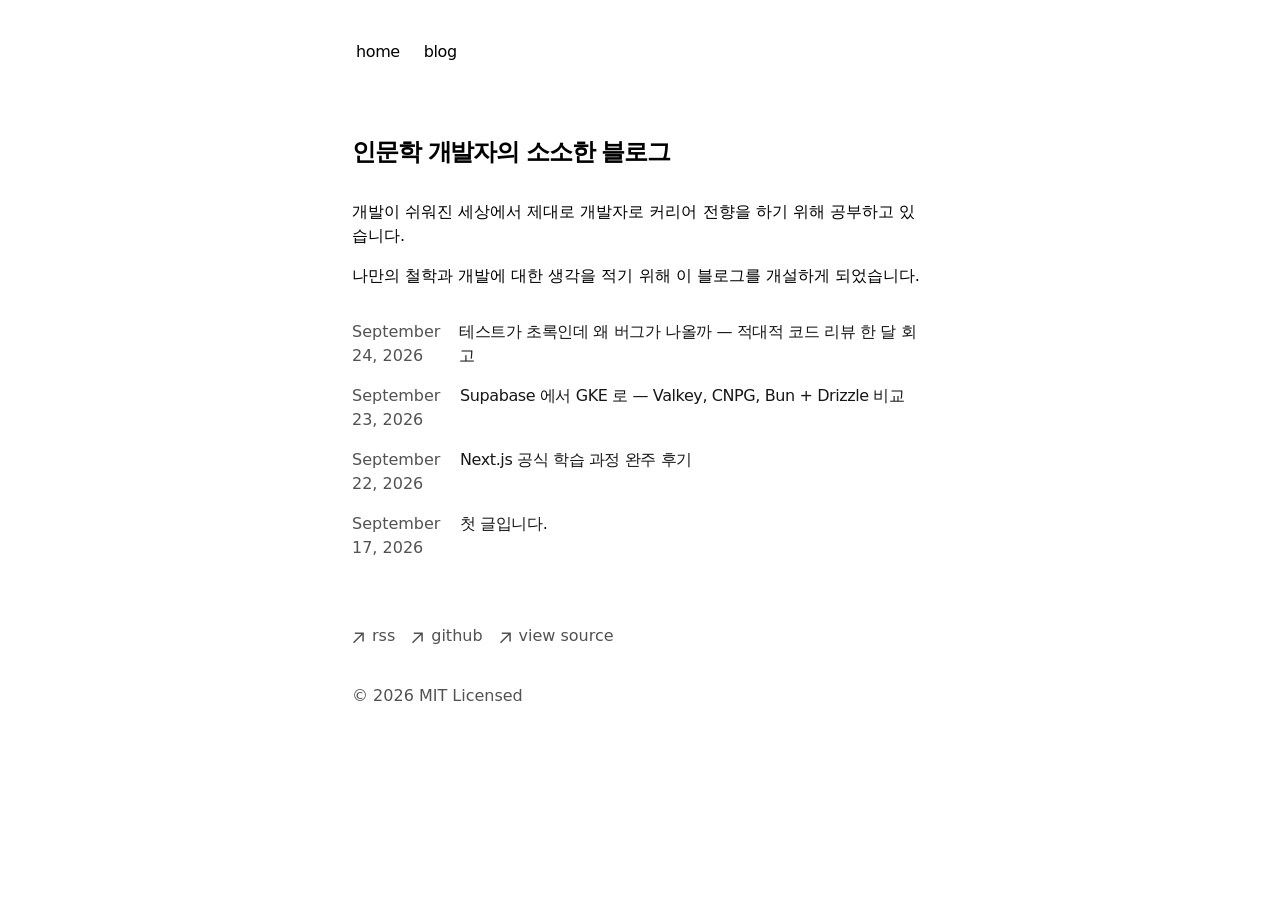
==== commit a788ea93: "Updates" ====
--- a/index.html
+++ b/index.html
@@ -1 +1 @@
-<!DOCTYPE html><!--va_r4tI5u9dITaH50bFpc--><html lang="ko" class="text-black bg-white dark:text-white dark:bg-black geistsans_d5a4f12f-module__oi7R6W__variable geistmono_157ca88a-module__osPrOG__variable"><head><meta charSet="utf-8"/><meta name="viewport" content="width=device-width, initial-scale=1"/><link rel="preload" href="/_next/static/media/GeistMono_Variable.p.aabdd940.woff2" as="font" crossorigin="" type="font/woff2"/><link rel="preload" href="/_next/static/media/Geist_Variable-s.p.35889d8b.woff2" as="font" crossorigin="" type="font/woff2"/><link rel="stylesheet" href="/_next/static/chunks/dd1597630cc93c74.css" data-precedence="next"/><link rel="preload" as="script" fetchPriority="low" href="/_next/static/chunks/ae3509c3d6883f83.js"/><script src="/_next/static/chunks/a9077698ef76e11f.js" async=""></script><script src="/_next/static/chunks/7e861fa2f6e8dac3.js" async=""></script><script src="/_next/static/chunks/cb73eba711e282ea.js" async=""></script><script src="/_next/static/chunks/turbopack-9a8213828bfe24ab.js" async=""></script><script src="/_next/static/chunks/1af1dd91bd03bb80.js" async=""></script><script src="/_next/static/chunks/cc5639b053815f24.js" async=""></script><script src="/_next/static/chunks/4904848246fadb45.js" async=""></script><meta name="next-size-adjust" content=""/><title>인문학 개발자의 소소한 블로그</title><meta name="description" content="개발하면서 알게 된 지식과 지혜, 느낀점을 공유하기 위해 개설하였습니다."/><meta name="robots" content="index, follow"/><meta name="googlebot" content="index, follow, max-video-preview:-1, max-image-preview:large, max-snippet:-1"/><meta property="og:title" content="인문학 개발자의 소소한 블로그"/><meta property="og:description" content="개발하면서 알게 된 지식과 지혜, 느낀점을 공유하기 위해 개설하였습니다."/><meta property="og:url" content="https://ppaapp220022.github.io/"/><meta property="og:site_name" content="인문학 개발자의 소소한 블로그"/><meta property="og:locale" content="ko_KR"/><meta property="og:type" content="website"/><meta name="twitter:card" content="summary"/><meta name="twitter:title" content="인문학 개발자의 소소한 블로그"/><meta name="twitter:description" content="개발하면서 알게 된 지식과 지혜, 느낀점을 공유하기 위해 개설하였습니다."/><script src="/_next/static/chunks/a6dad97d9634a72d.js" noModule=""></script></head><body class="antialiased max-w-xl mx-4 mt-8 lg:mx-auto"><div hidden=""><!--$--><!--/$--></div><main class="flex-auto min-w-0 mt-6 flex flex-col px-2 md:px-0"><aside class="-ml-[8px] mb-16 tracking-tight"><div class="lg:sticky lg:top-20"><nav class="flex flex-row items-start relative px-0 pb-0 fade md:overflow-auto scroll-pr-6 md:relative" id="nav"><div class="flex flex-row space-x-0 pr-10"><a class="transition-all hover:text-neutral-800 dark:hover:text-neutral-200 flex align-middle relative py-1 px-2 m-1" href="/">home</a><a class="transition-all hover:text-neutral-800 dark:hover:text-neutral-200 flex align-middle relative py-1 px-2 m-1" href="/blog/">blog</a></div></nav></div></aside><section><h1 class="mb-8 text-2xl font-semibold tracking-tighter">인문학 개발자의 소소한 블로그</h1><p class="mb-4">개발이 쉬워진 세상에서 제대로 개발자로 커리어 전향을 하기 위해 공부하고 있습니다.</p><p class="mb-4">나만의 철학과 개발에 대한 생각을 적기 위해 이 블로그를 개설하게 되었습니다.</p><div class="my-8"><div><a class="flex flex-col space-y-1 mb-4" href="/blog/supabase-to-gke-cnpg-valkey-drizzle/"><div class="w-full flex flex-col md:flex-row space-x-0 md:space-x-2"><p class="text-neutral-600 dark:text-neutral-400 w-[100px] tabular-nums">September 23, 2026</p><p class="text-neutral-900 dark:text-neutral-100 tracking-tight">Supabase 에서 GKE 로 — Valkey, CNPG, Bun + Drizzle 비교</p></div></a><a class="flex flex-col space-y-1 mb-4" href="/blog/nextjs-learn-course/"><div class="w-full flex flex-col md:flex-row space-x-0 md:space-x-2"><p class="text-neutral-600 dark:text-neutral-400 w-[100px] tabular-nums">September 22, 2026</p><p class="text-neutral-900 dark:text-neutral-100 tracking-tight">Next.js 공식 학습 과정 완주 후기</p></div></a><a class="flex flex-col space-y-1 mb-4" href="/blog/vim/"><div class="w-full flex flex-col md:flex-row space-x-0 md:space-x-2"><p class="text-neutral-600 dark:text-neutral-400 w-[100px] tabular-nums">September 17, 2026</p><p class="text-neutral-900 dark:text-neutral-100 tracking-tight">첫 글입니다.</p></div></a></div></div></section><!--$--><!--/$--><footer class="mb-16"><ul class="font-sm mt-8 flex flex-col space-x-0 space-y-2 text-neutral-600 md:flex-row md:space-x-4 md:space-y-0 dark:text-neutral-300"><li><a class="flex items-center transition-all hover:text-neutral-800 dark:hover:text-neutral-100" rel="noopener noreferrer" target="_blank" href="/rss"><svg width="12" height="12" viewBox="0 0 12 12" fill="none" xmlns="http://www.w3.org/2000/svg"><path d="M2.07102 11.3494L0.963068 10.2415L9.2017 1.98864H2.83807L2.85227 0.454545H11.8438V9.46023H10.2955L10.3097 3.09659L2.07102 11.3494Z" fill="currentColor"></path></svg><p class="ml-2 h-7">rss</p></a></li><li><a class="flex items-center transition-all hover:text-neutral-800 dark:hover:text-neutral-100" rel="noopener noreferrer" target="_blank" href="https://github.com/ppaapp220022"><svg width="12" height="12" viewBox="0 0 12 12" fill="none" xmlns="http://www.w3.org/2000/svg"><path d="M2.07102 11.3494L0.963068 10.2415L9.2017 1.98864H2.83807L2.85227 0.454545H11.8438V9.46023H10.2955L10.3097 3.09659L2.07102 11.3494Z" fill="currentColor"></path></svg><p class="ml-2 h-7">github</p></a></li><li><a class="flex items-center transition-all hover:text-neutral-800 dark:hover:text-neutral-100" rel="noopener noreferrer" target="_blank" href="https://github.com/ppaapp220022/ppaapp220022.github.io"><svg width="12" height="12" viewBox="0 0 12 12" fill="none" xmlns="http://www.w3.org/2000/svg"><path d="M2.07102 11.3494L0.963068 10.2415L9.2017 1.98864H2.83807L2.85227 0.454545H11.8438V9.46023H10.2955L10.3097 3.09659L2.07102 11.3494Z" fill="currentColor"></path></svg><p class="ml-2 h-7">view source</p></a></li></ul><p class="mt-8 text-neutral-600 dark:text-neutral-300">© <!-- -->2026<!-- --> MIT Licensed</p></footer></main><script src="/_next/static/chunks/ae3509c3d6883f83.js" id="_R_" async=""></script><script>(self.__next_f=self.__next_f||[]).push([0])</script><script>self.__next_f.push([1,"1:\"$Sreact.fragment\"\n2:I[70045,[\"/_next/static/chunks/1af1dd91bd03bb80.js\"],\"\"]\n3:I[56454,[\"/_next/static/chunks/cc5639b053815f24.js\",\"/_next/static/chunks/4904848246fadb45.js\"],\"default\"]\n4:I[10158,[\"/_next/static/chunks/cc5639b053815f24.js\",\"/_next/static/chunks/4904848246fadb45.js\"],\"default\"]\na:I[9442,[\"/_next/static/chunks/cc5639b053815f24.js\",\"/_next/static/chunks/4904848246fadb45.js\"],\"default\"]\n:HL[\"/_next/static/chunks/dd1597630cc93c74.css\",\"style\"]\n:HL[\"/_next/static/media/GeistMono_Variable.p.aabdd940.woff2\",\"font\",{\"crossOrigin\":\"\",\"type\":\"font/woff2\"}]\n:HL[\"/_next/static/media/Geist_Variable-s.p.35889d8b.woff2\",\"font\",{\"crossOrigin\":\"\",\"type\":\"font/woff2\"}]\n"])</script><script>self.__next_f.push([1,"0:{\"P\":null,\"b\":\"va_r4tI5u9dITaH50bFpc\",\"c\":[\"\",\"\"],\"q\":\"\",\"i\":false,\"f\":[[[\"\",{\"children\":[\"__PAGE__\",{}]},\"$undefined\",\"$undefined\",true],[[\"$\",\"$1\",\"c\",{\"children\":[[[\"$\",\"link\",\"0\",{\"rel\":\"stylesheet\",\"href\":\"/_next/static/chunks/dd1597630cc93c74.css\",\"precedence\":\"next\",\"crossOrigin\":\"$undefined\",\"nonce\":\"$undefined\"}],[\"$\",\"script\",\"script-0\",{\"src\":\"/_next/static/chunks/1af1dd91bd03bb80.js\",\"async\":true,\"nonce\":\"$undefined\"}]],[\"$\",\"html\",null,{\"lang\":\"ko\",\"className\":\"text-black bg-white dark:text-white dark:bg-black geistsans_d5a4f12f-module__oi7R6W__variable geistmono_157ca88a-module__osPrOG__variable\",\"children\":[\"$\",\"body\",null,{\"className\":\"antialiased max-w-xl mx-4 mt-8 lg:mx-auto\",\"children\":[\"$\",\"main\",null,{\"className\":\"flex-auto min-w-0 mt-6 flex flex-col px-2 md:px-0\",\"children\":[[\"$\",\"aside\",null,{\"className\":\"-ml-[8px] mb-16 tracking-tight\",\"children\":[\"$\",\"div\",null,{\"className\":\"lg:sticky lg:top-20\",\"children\":[\"$\",\"nav\",null,{\"className\":\"flex flex-row items-start relative px-0 pb-0 fade md:overflow-auto scroll-pr-6 md:relative\",\"id\":\"nav\",\"children\":[\"$\",\"div\",null,{\"className\":\"flex flex-row space-x-0 pr-10\",\"children\":[[\"$\",\"$L2\",\"/\",{\"href\":\"/\",\"className\":\"transition-all hover:text-neutral-800 dark:hover:text-neutral-200 flex align-middle relative py-1 px-2 m-1\",\"children\":\"home\"}],[\"$\",\"$L2\",\"/blog\",{\"href\":\"/blog\",\"className\":\"transition-all hover:text-neutral-800 dark:hover:text-neutral-200 flex align-middle relative py-1 px-2 m-1\",\"children\":\"blog\"}]]}]}]}]}],[\"$\",\"$L3\",null,{\"parallelRouterKey\":\"children\",\"error\":\"$undefined\",\"errorStyles\":\"$undefined\",\"errorScripts\":\"$undefined\",\"template\":[\"$\",\"$L4\",null,{}],\"templateStyles\":\"$undefined\",\"templateScripts\":\"$undefined\",\"notFound\":[[\"$\",\"section\",null,{\"children\":[[\"$\",\"h1\",null,{\"className\":\"mb-8 text-2xl font-semibold tracking-tighter\",\"children\":\"404 - Page Not Found\"}],[\"$\",\"p\",null,{\"className\":\"mb-4\",\"children\":\"The page you are looking for does not exist.\"}]]}],[]],\"forbidden\":\"$undefined\",\"unauthorized\":\"$undefined\"}],[\"$\",\"footer\",null,{\"className\":\"mb-16\",\"children\":[[\"$\",\"ul\",null,{\"className\":\"font-sm mt-8 flex flex-col space-x-0 space-y-2 text-neutral-600 md:flex-row md:space-x-4 md:space-y-0 dark:text-neutral-300\",\"children\":[[\"$\",\"li\",null,{\"children\":[\"$\",\"a\",null,{\"className\":\"flex items-center transition-all hover:text-neutral-800 dark:hover:text-neutral-100\",\"rel\":\"noopener noreferrer\",\"target\":\"_blank\",\"href\":\"/rss\",\"children\":[[\"$\",\"svg\",null,{\"width\":\"12\",\"height\":\"12\",\"viewBox\":\"0 0 12 12\",\"fill\":\"none\",\"xmlns\":\"http://www.w3.org/2000/svg\",\"children\":[\"$\",\"path\",null,{\"d\":\"M2.07102 11.3494L0.963068 10.2415L9.2017 1.98864H2.83807L2.85227 0.454545H11.8438V9.46023H10.2955L10.3097 3.09659L2.07102 11.3494Z\",\"fill\":\"currentColor\"}]}],[\"$\",\"p\",null,{\"className\":\"ml-2 h-7\",\"children\":\"rss\"}]]}]}],[\"$\",\"li\",null,{\"children\":[\"$\",\"a\",null,{\"className\":\"flex items-center transition-all hover:text-neutral-800 dark:hover:text-neutral-100\",\"rel\":\"noopener noreferrer\",\"target\":\"_blank\",\"href\":\"https://github.com/ppaapp220022\",\"children\":[[\"$\",\"svg\",null,{\"width\":\"12\",\"height\":\"12\",\"viewBox\":\"0 0 12 12\",\"fill\":\"none\",\"xmlns\":\"http://www.w3.org/2000/svg\",\"children\":[\"$\",\"path\",null,{\"d\":\"M2.07102 11.3494L0.963068 10.2415L9.2017 1.98864H2.83807L2.85227 0.454545H11.8438V9.46023H10.2955L10.3097 3.09659L2.07102 11.3494Z\",\"fill\":\"currentColor\"}]}],[\"$\",\"p\",null,{\"className\":\"ml-2 h-7\",\"children\":\"github\"}]]}]}],[\"$\",\"li\",null,{\"children\":[\"$\",\"a\",null,{\"className\":\"flex items-center transition-all hover:text-neutral-800 dark:hover:text-neutral-100\",\"rel\":\"noopener noreferrer\",\"target\":\"_blank\",\"href\":\"https://github.com/ppaapp220022/ppaapp220022.github.io\",\"children\":[[\"$\",\"svg\",null,{\"width\":\"12\",\"height\":\"12\",\"viewBox\":\"0 0 12 12\",\"fill\":\"none\",\"xmlns\":\"http://www.w3.org/2000/svg\",\"children\":[\"$\",\"path\",null,{\"d\":\"M2.07102 11.3494L0.963068 10.2415L9.2017 1.98864H2.83807L2.85227 0.454545H11.8438V9.46023H10.2955L10.3097 3.09659L2.07102 11.3494Z\",\"fill\":\"currentColor\"}]}],[\"$\",\"p\",null,{\"className\":\"ml-2 h-7\",\"children\":\"view source\"}]]}]}]]}],[\"$\",\"p\",null,{\"className\":\"mt-8 text-neutral-600 dark:text-neutral-300\",\"children\":[\"© \",2026,\" MIT Licensed\"]}]]}]]}]}]}]]}],{\"children\":[[\"$\",\"$1\",\"c\",{\"children\":[[\"$\",\"section\",null,{\"children\":[[\"$\",\"h1\",null,{\"className\":\"mb-8 text-2xl font-semibold tracking-tighter\",\"children\":\"인문학 개발자의 소소한 블로그\"}],\"$L5\",\"$L6\",\"$L7\"]}],null,\"$L8\"]}],{},null,false,false]},null,false,false],\"$L9\",false]],\"m\":\"$undefined\",\"G\":[\"$a\",[]],\"S\":true}\n"])</script><script>self.__next_f.push([1,"b:I[25151,[\"/_next/static/chunks/cc5639b053815f24.js\",\"/_next/static/chunks/4904848246fadb45.js\"],\"OutletBoundary\"]\nc:\"$Sreact.suspense\"\ne:I[25151,[\"/_next/static/chunks/cc5639b053815f24.js\",\"/_next/static/chunks/4904848246fadb45.js\"],\"ViewportBoundary\"]\n10:I[25151,[\"/_next/static/chunks/cc5639b053815f24.js\",\"/_next/static/chunks/4904848246fadb45.js\"],\"MetadataBoundary\"]\n5:[\"$\",\"p\",null,{\"className\":\"mb-4\",\"children\":\"개발이 쉬워진 세상에서 제대로 개발자로 커리어 전향을 하기 위해 공부하고 있습니다.\"}]\n6:[\"$\",\"p\",null,{\"className\":\"mb-4\",\"children\":\"나만의 철학과 개발에 대한 생각을 적기 위해 이 블로그를 개설하게 되었습니다.\"}]\n"])</script><script>self.__next_f.push([1,"7:[\"$\",\"div\",null,{\"className\":\"my-8\",\"children\":[\"$\",\"div\",null,{\"children\":[[\"$\",\"$L2\",\"supabase-to-gke-cnpg-valkey-drizzle\",{\"className\":\"flex flex-col space-y-1 mb-4\",\"href\":\"/blog/supabase-to-gke-cnpg-valkey-drizzle\",\"children\":[\"$\",\"div\",null,{\"className\":\"w-full flex flex-col md:flex-row space-x-0 md:space-x-2\",\"children\":[[\"$\",\"p\",null,{\"className\":\"text-neutral-600 dark:text-neutral-400 w-[100px] tabular-nums\",\"children\":\"September 23, 2026\"}],[\"$\",\"p\",null,{\"className\":\"text-neutral-900 dark:text-neutral-100 tracking-tight\",\"children\":\"Supabase 에서 GKE 로 — Valkey, CNPG, Bun + Drizzle 비교\"}]]}]}],[\"$\",\"$L2\",\"nextjs-learn-course\",{\"className\":\"flex flex-col space-y-1 mb-4\",\"href\":\"/blog/nextjs-learn-course\",\"children\":[\"$\",\"div\",null,{\"className\":\"w-full flex flex-col md:flex-row space-x-0 md:space-x-2\",\"children\":[[\"$\",\"p\",null,{\"className\":\"text-neutral-600 dark:text-neutral-400 w-[100px] tabular-nums\",\"children\":\"September 22, 2026\"}],[\"$\",\"p\",null,{\"className\":\"text-neutral-900 dark:text-neutral-100 tracking-tight\",\"children\":\"Next.js 공식 학습 과정 완주 후기\"}]]}]}],[\"$\",\"$L2\",\"vim\",{\"className\":\"flex flex-col space-y-1 mb-4\",\"href\":\"/blog/vim\",\"children\":[\"$\",\"div\",null,{\"className\":\"w-full flex flex-col md:flex-row space-x-0 md:space-x-2\",\"children\":[[\"$\",\"p\",null,{\"className\":\"text-neutral-600 dark:text-neutral-400 w-[100px] tabular-nums\",\"children\":\"September 17, 2026\"}],[\"$\",\"p\",null,{\"className\":\"text-neutral-900 dark:text-neutral-100 tracking-tight\",\"children\":\"첫 글입니다.\"}]]}]}]]}]}]\n"])</script><script>self.__next_f.push([1,"8:[\"$\",\"$Lb\",null,{\"children\":[\"$\",\"$c\",null,{\"name\":\"Next.MetadataOutlet\",\"children\":\"$@d\"}]}]\n9:[\"$\",\"$1\",\"h\",{\"children\":[null,[\"$\",\"$Le\",null,{\"children\":\"$@f\"}],[\"$\",\"div\",null,{\"hidden\":true,\"children\":[\"$\",\"$L10\",null,{\"children\":[\"$\",\"$c\",null,{\"name\":\"Next.Metadata\",\"children\":\"$@11\"}]}]}],[\"$\",\"meta\",null,{\"name\":\"next-size-adjust\",\"content\":\"\"}]]}]\n"])</script><script>self.__next_f.push([1,"f:[[\"$\",\"meta\",\"0\",{\"charSet\":\"utf-8\"}],[\"$\",\"meta\",\"1\",{\"name\":\"viewport\",\"content\":\"width=device-width, initial-scale=1\"}]]\n"])</script><script>self.__next_f.push([1,"11:[[\"$\",\"title\",\"0\",{\"children\":\"인문학 개발자의 소소한 블로그\"}],[\"$\",\"meta\",\"1\",{\"name\":\"description\",\"content\":\"개발하면서 알게 된 지식과 지혜, 느낀점을 공유하기 위해 개설하였습니다.\"}],[\"$\",\"meta\",\"2\",{\"name\":\"robots\",\"content\":\"index, follow\"}],[\"$\",\"meta\",\"3\",{\"name\":\"googlebot\",\"content\":\"index, follow, max-video-preview:-1, max-image-preview:large, max-snippet:-1\"}],[\"$\",\"meta\",\"4\",{\"property\":\"og:title\",\"content\":\"인문학 개발자의 소소한 블로그\"}],[\"$\",\"meta\",\"5\",{\"property\":\"og:description\",\"content\":\"개발하면서 알게 된 지식과 지혜, 느낀점을 공유하기 위해 개설하였습니다.\"}],[\"$\",\"meta\",\"6\",{\"property\":\"og:url\",\"content\":\"https://ppaapp220022.github.io/\"}],[\"$\",\"meta\",\"7\",{\"property\":\"og:site_name\",\"content\":\"인문학 개발자의 소소한 블로그\"}],[\"$\",\"meta\",\"8\",{\"property\":\"og:locale\",\"content\":\"ko_KR\"}],[\"$\",\"meta\",\"9\",{\"property\":\"og:type\",\"content\":\"website\"}],[\"$\",\"meta\",\"10\",{\"name\":\"twitter:card\",\"content\":\"summary\"}],[\"$\",\"meta\",\"11\",{\"name\":\"twitter:title\",\"content\":\"인문학 개발자의 소소한 블로그\"}],[\"$\",\"meta\",\"12\",{\"name\":\"twitter:description\",\"content\":\"개발하면서 알게 된 지식과 지혜, 느낀점을 공유하기 위해 개설하였습니다.\"}]]\nd:null\n"])</script></body></html>+<!DOCTYPE html><!--D4TAiZVm3pMtdCg5nuFak--><html lang="ko" class="text-black bg-white dark:text-white dark:bg-black geistsans_d5a4f12f-module__m40PAa__variable geistmono_157ca88a-module__Ytz1Aq__variable"><head><meta charSet="utf-8"/><meta name="viewport" content="width=device-width, initial-scale=1"/><link rel="preload" href="/_next/static/media/GeistMono_Variable.p.aabdd940.woff2" as="font" crossorigin="" type="font/woff2"/><link rel="preload" href="/_next/static/media/Geist_Variable-s.p.35889d8b.woff2" as="font" crossorigin="" type="font/woff2"/><link rel="stylesheet" href="/_next/static/chunks/687343e6785d7266.css" data-precedence="next"/><link rel="preload" as="script" fetchPriority="low" href="/_next/static/chunks/ae3509c3d6883f83.js"/><script src="/_next/static/chunks/a9077698ef76e11f.js" async=""></script><script src="/_next/static/chunks/7e861fa2f6e8dac3.js" async=""></script><script src="/_next/static/chunks/cb73eba711e282ea.js" async=""></script><script src="/_next/static/chunks/turbopack-9a8213828bfe24ab.js" async=""></script><script src="/_next/static/chunks/1af1dd91bd03bb80.js" async=""></script><script src="/_next/static/chunks/cc5639b053815f24.js" async=""></script><script src="/_next/static/chunks/4904848246fadb45.js" async=""></script><meta name="next-size-adjust" content=""/><title>인문학 개발자의 소소한 블로그</title><meta name="description" content="개발하면서 알게 된 지식과 지혜, 느낀점을 공유하기 위해 개설하였습니다."/><meta name="robots" content="index, follow"/><meta name="googlebot" content="index, follow, max-video-preview:-1, max-image-preview:large, max-snippet:-1"/><meta property="og:title" content="인문학 개발자의 소소한 블로그"/><meta property="og:description" content="개발하면서 알게 된 지식과 지혜, 느낀점을 공유하기 위해 개설하였습니다."/><meta property="og:url" content="https://ppaapp220022.github.io/"/><meta property="og:site_name" content="인문학 개발자의 소소한 블로그"/><meta property="og:locale" content="ko_KR"/><meta property="og:type" content="website"/><meta name="twitter:card" content="summary"/><meta name="twitter:title" content="인문학 개발자의 소소한 블로그"/><meta name="twitter:description" content="개발하면서 알게 된 지식과 지혜, 느낀점을 공유하기 위해 개설하였습니다."/><script src="/_next/static/chunks/a6dad97d9634a72d.js" noModule=""></script></head><body class="antialiased max-w-xl mx-4 mt-8 lg:mx-auto"><div hidden=""><!--$--><!--/$--></div><main class="flex-auto min-w-0 mt-6 flex flex-col px-2 md:px-0"><aside class="-ml-[8px] mb-16 tracking-tight"><div class="lg:sticky lg:top-20"><nav class="flex flex-row items-start relative px-0 pb-0 fade md:overflow-auto scroll-pr-6 md:relative" id="nav"><div class="flex flex-row space-x-0 pr-10"><a class="transition-all hover:text-neutral-800 dark:hover:text-neutral-200 flex align-middle relative py-1 px-2 m-1" href="/">home</a><a class="transition-all hover:text-neutral-800 dark:hover:text-neutral-200 flex align-middle relative py-1 px-2 m-1" href="/blog/">blog</a></div></nav></div></aside><section><h1 class="mb-8 text-2xl font-semibold tracking-tighter">인문학 개발자의 소소한 블로그</h1><p class="mb-4">개발이 쉬워진 세상에서 제대로 개발자로 커리어 전향을 하기 위해 공부하고 있습니다.</p><p class="mb-4">나만의 철학과 개발에 대한 생각을 적기 위해 이 블로그를 개설하게 되었습니다.</p><div class="my-8"><div><a class="flex flex-col space-y-1 mb-4" href="/blog/adversarial-code-review-retrospective/"><div class="w-full flex flex-col md:flex-row space-x-0 md:space-x-2"><p class="text-neutral-600 dark:text-neutral-400 w-[100px] tabular-nums">September 24, 2026</p><p class="text-neutral-900 dark:text-neutral-100 tracking-tight">테스트가 초록인데 왜 버그가 나올까 — 적대적 코드 리뷰 한 달 회고</p></div></a><a class="flex flex-col space-y-1 mb-4" href="/blog/supabase-to-gke-cnpg-valkey-drizzle/"><div class="w-full flex flex-col md:flex-row space-x-0 md:space-x-2"><p class="text-neutral-600 dark:text-neutral-400 w-[100px] tabular-nums">September 23, 2026</p><p class="text-neutral-900 dark:text-neutral-100 tracking-tight">Supabase 에서 GKE 로 — Valkey, CNPG, Bun + Drizzle 비교</p></div></a><a class="flex flex-col space-y-1 mb-4" href="/blog/nextjs-learn-course/"><div class="w-full flex flex-col md:flex-row space-x-0 md:space-x-2"><p class="text-neutral-600 dark:text-neutral-400 w-[100px] tabular-nums">September 22, 2026</p><p class="text-neutral-900 dark:text-neutral-100 tracking-tight">Next.js 공식 학습 과정 완주 후기</p></div></a><a class="flex flex-col space-y-1 mb-4" href="/blog/vim/"><div class="w-full flex flex-col md:flex-row space-x-0 md:space-x-2"><p class="text-neutral-600 dark:text-neutral-400 w-[100px] tabular-nums">September 17, 2026</p><p class="text-neutral-900 dark:text-neutral-100 tracking-tight">첫 글입니다.</p></div></a></div></div></section><!--$--><!--/$--><footer class="mb-16"><ul class="font-sm mt-8 flex flex-col space-x-0 space-y-2 text-neutral-600 md:flex-row md:space-x-4 md:space-y-0 dark:text-neutral-300"><li><a class="flex items-center transition-all hover:text-neutral-800 dark:hover:text-neutral-100" rel="noopener noreferrer" target="_blank" href="/rss"><svg width="12" height="12" viewBox="0 0 12 12" fill="none" xmlns="http://www.w3.org/2000/svg"><path d="M2.07102 11.3494L0.963068 10.2415L9.2017 1.98864H2.83807L2.85227 0.454545H11.8438V9.46023H10.2955L10.3097 3.09659L2.07102 11.3494Z" fill="currentColor"></path></svg><p class="ml-2 h-7">rss</p></a></li><li><a class="flex items-center transition-all hover:text-neutral-800 dark:hover:text-neutral-100" rel="noopener noreferrer" target="_blank" href="https://github.com/ppaapp220022"><svg width="12" height="12" viewBox="0 0 12 12" fill="none" xmlns="http://www.w3.org/2000/svg"><path d="M2.07102 11.3494L0.963068 10.2415L9.2017 1.98864H2.83807L2.85227 0.454545H11.8438V9.46023H10.2955L10.3097 3.09659L2.07102 11.3494Z" fill="currentColor"></path></svg><p class="ml-2 h-7">github</p></a></li><li><a class="flex items-center transition-all hover:text-neutral-800 dark:hover:text-neutral-100" rel="noopener noreferrer" target="_blank" href="https://github.com/ppaapp220022/ppaapp220022.github.io"><svg width="12" height="12" viewBox="0 0 12 12" fill="none" xmlns="http://www.w3.org/2000/svg"><path d="M2.07102 11.3494L0.963068 10.2415L9.2017 1.98864H2.83807L2.85227 0.454545H11.8438V9.46023H10.2955L10.3097 3.09659L2.07102 11.3494Z" fill="currentColor"></path></svg><p class="ml-2 h-7">view source</p></a></li></ul><p class="mt-8 text-neutral-600 dark:text-neutral-300">© <!-- -->2026<!-- --> MIT Licensed</p></footer></main><script src="/_next/static/chunks/ae3509c3d6883f83.js" id="_R_" async=""></script><script>(self.__next_f=self.__next_f||[]).push([0])</script><script>self.__next_f.push([1,"1:\"$Sreact.fragment\"\n2:I[70045,[\"/_next/static/chunks/1af1dd91bd03bb80.js\"],\"\"]\n3:I[56454,[\"/_next/static/chunks/cc5639b053815f24.js\",\"/_next/static/chunks/4904848246fadb45.js\"],\"default\"]\n4:I[10158,[\"/_next/static/chunks/cc5639b053815f24.js\",\"/_next/static/chunks/4904848246fadb45.js\"],\"default\"]\na:I[9442,[\"/_next/static/chunks/cc5639b053815f24.js\",\"/_next/static/chunks/4904848246fadb45.js\"],\"default\"]\n:HL[\"/_next/static/chunks/687343e6785d7266.css\",\"style\"]\n:HL[\"/_next/static/media/GeistMono_Variable.p.aabdd940.woff2\",\"font\",{\"crossOrigin\":\"\",\"type\":\"font/woff2\"}]\n:HL[\"/_next/static/media/Geist_Variable-s.p.35889d8b.woff2\",\"font\",{\"crossOrigin\":\"\",\"type\":\"font/woff2\"}]\n"])</script><script>self.__next_f.push([1,"0:{\"P\":null,\"b\":\"D4TAiZVm3pMtdCg5nuFak\",\"c\":[\"\",\"\"],\"q\":\"\",\"i\":false,\"f\":[[[\"\",{\"children\":[\"__PAGE__\",{}]},\"$undefined\",\"$undefined\",true],[[\"$\",\"$1\",\"c\",{\"children\":[[[\"$\",\"link\",\"0\",{\"rel\":\"stylesheet\",\"href\":\"/_next/static/chunks/687343e6785d7266.css\",\"precedence\":\"next\",\"crossOrigin\":\"$undefined\",\"nonce\":\"$undefined\"}],[\"$\",\"script\",\"script-0\",{\"src\":\"/_next/static/chunks/1af1dd91bd03bb80.js\",\"async\":true,\"nonce\":\"$undefined\"}]],[\"$\",\"html\",null,{\"lang\":\"ko\",\"className\":\"text-black bg-white dark:text-white dark:bg-black geistsans_d5a4f12f-module__m40PAa__variable geistmono_157ca88a-module__Ytz1Aq__variable\",\"children\":[\"$\",\"body\",null,{\"className\":\"antialiased max-w-xl mx-4 mt-8 lg:mx-auto\",\"children\":[\"$\",\"main\",null,{\"className\":\"flex-auto min-w-0 mt-6 flex flex-col px-2 md:px-0\",\"children\":[[\"$\",\"aside\",null,{\"className\":\"-ml-[8px] mb-16 tracking-tight\",\"children\":[\"$\",\"div\",null,{\"className\":\"lg:sticky lg:top-20\",\"children\":[\"$\",\"nav\",null,{\"className\":\"flex flex-row items-start relative px-0 pb-0 fade md:overflow-auto scroll-pr-6 md:relative\",\"id\":\"nav\",\"children\":[\"$\",\"div\",null,{\"className\":\"flex flex-row space-x-0 pr-10\",\"children\":[[\"$\",\"$L2\",\"/\",{\"href\":\"/\",\"className\":\"transition-all hover:text-neutral-800 dark:hover:text-neutral-200 flex align-middle relative py-1 px-2 m-1\",\"children\":\"home\"}],[\"$\",\"$L2\",\"/blog\",{\"href\":\"/blog\",\"className\":\"transition-all hover:text-neutral-800 dark:hover:text-neutral-200 flex align-middle relative py-1 px-2 m-1\",\"children\":\"blog\"}]]}]}]}]}],[\"$\",\"$L3\",null,{\"parallelRouterKey\":\"children\",\"error\":\"$undefined\",\"errorStyles\":\"$undefined\",\"errorScripts\":\"$undefined\",\"template\":[\"$\",\"$L4\",null,{}],\"templateStyles\":\"$undefined\",\"templateScripts\":\"$undefined\",\"notFound\":[[\"$\",\"section\",null,{\"children\":[[\"$\",\"h1\",null,{\"className\":\"mb-8 text-2xl font-semibold tracking-tighter\",\"children\":\"404 - Page Not Found\"}],[\"$\",\"p\",null,{\"className\":\"mb-4\",\"children\":\"The page you are looking for does not exist.\"}]]}],[]],\"forbidden\":\"$undefined\",\"unauthorized\":\"$undefined\"}],[\"$\",\"footer\",null,{\"className\":\"mb-16\",\"children\":[[\"$\",\"ul\",null,{\"className\":\"font-sm mt-8 flex flex-col space-x-0 space-y-2 text-neutral-600 md:flex-row md:space-x-4 md:space-y-0 dark:text-neutral-300\",\"children\":[[\"$\",\"li\",null,{\"children\":[\"$\",\"a\",null,{\"className\":\"flex items-center transition-all hover:text-neutral-800 dark:hover:text-neutral-100\",\"rel\":\"noopener noreferrer\",\"target\":\"_blank\",\"href\":\"/rss\",\"children\":[[\"$\",\"svg\",null,{\"width\":\"12\",\"height\":\"12\",\"viewBox\":\"0 0 12 12\",\"fill\":\"none\",\"xmlns\":\"http://www.w3.org/2000/svg\",\"children\":[\"$\",\"path\",null,{\"d\":\"M2.07102 11.3494L0.963068 10.2415L9.2017 1.98864H2.83807L2.85227 0.454545H11.8438V9.46023H10.2955L10.3097 3.09659L2.07102 11.3494Z\",\"fill\":\"currentColor\"}]}],[\"$\",\"p\",null,{\"className\":\"ml-2 h-7\",\"children\":\"rss\"}]]}]}],[\"$\",\"li\",null,{\"children\":[\"$\",\"a\",null,{\"className\":\"flex items-center transition-all hover:text-neutral-800 dark:hover:text-neutral-100\",\"rel\":\"noopener noreferrer\",\"target\":\"_blank\",\"href\":\"https://github.com/ppaapp220022\",\"children\":[[\"$\",\"svg\",null,{\"width\":\"12\",\"height\":\"12\",\"viewBox\":\"0 0 12 12\",\"fill\":\"none\",\"xmlns\":\"http://www.w3.org/2000/svg\",\"children\":[\"$\",\"path\",null,{\"d\":\"M2.07102 11.3494L0.963068 10.2415L9.2017 1.98864H2.83807L2.85227 0.454545H11.8438V9.46023H10.2955L10.3097 3.09659L2.07102 11.3494Z\",\"fill\":\"currentColor\"}]}],[\"$\",\"p\",null,{\"className\":\"ml-2 h-7\",\"children\":\"github\"}]]}]}],[\"$\",\"li\",null,{\"children\":[\"$\",\"a\",null,{\"className\":\"flex items-center transition-all hover:text-neutral-800 dark:hover:text-neutral-100\",\"rel\":\"noopener noreferrer\",\"target\":\"_blank\",\"href\":\"https://github.com/ppaapp220022/ppaapp220022.github.io\",\"children\":[[\"$\",\"svg\",null,{\"width\":\"12\",\"height\":\"12\",\"viewBox\":\"0 0 12 12\",\"fill\":\"none\",\"xmlns\":\"http://www.w3.org/2000/svg\",\"children\":[\"$\",\"path\",null,{\"d\":\"M2.07102 11.3494L0.963068 10.2415L9.2017 1.98864H2.83807L2.85227 0.454545H11.8438V9.46023H10.2955L10.3097 3.09659L2.07102 11.3494Z\",\"fill\":\"currentColor\"}]}],[\"$\",\"p\",null,{\"className\":\"ml-2 h-7\",\"children\":\"view source\"}]]}]}]]}],[\"$\",\"p\",null,{\"className\":\"mt-8 text-neutral-600 dark:text-neutral-300\",\"children\":[\"© \",2026,\" MIT Licensed\"]}]]}]]}]}]}]]}],{\"children\":[[\"$\",\"$1\",\"c\",{\"children\":[[\"$\",\"section\",null,{\"children\":[[\"$\",\"h1\",null,{\"className\":\"mb-8 text-2xl font-semibold tracking-tighter\",\"children\":\"인문학 개발자의 소소한 블로그\"}],\"$L5\",\"$L6\",\"$L7\"]}],null,\"$L8\"]}],{},null,false,false]},null,false,false],\"$L9\",false]],\"m\":\"$undefined\",\"G\":[\"$a\",[]],\"S\":true}\n"])</script><script>self.__next_f.push([1,"b:I[25151,[\"/_next/static/chunks/cc5639b053815f24.js\",\"/_next/static/chunks/4904848246fadb45.js\"],\"OutletBoundary\"]\nc:\"$Sreact.suspense\"\ne:I[25151,[\"/_next/static/chunks/cc5639b053815f24.js\",\"/_next/static/chunks/4904848246fadb45.js\"],\"ViewportBoundary\"]\n10:I[25151,[\"/_next/static/chunks/cc5639b053815f24.js\",\"/_next/static/chunks/4904848246fadb45.js\"],\"MetadataBoundary\"]\n5:[\"$\",\"p\",null,{\"className\":\"mb-4\",\"children\":\"개발이 쉬워진 세상에서 제대로 개발자로 커리어 전향을 하기 위해 공부하고 있습니다.\"}]\n6:[\"$\",\"p\",null,{\"className\":\"mb-4\",\"children\":\"나만의 철학과 개발에 대한 생각을 적기 위해 이 블로그를 개설하게 되었습니다.\"}]\n"])</script><script>self.__next_f.push([1,"7:[\"$\",\"div\",null,{\"className\":\"my-8\",\"children\":[\"$\",\"div\",null,{\"children\":[[\"$\",\"$L2\",\"adversarial-code-review-retrospective\",{\"className\":\"flex flex-col space-y-1 mb-4\",\"href\":\"/blog/adversarial-code-review-retrospective\",\"children\":[\"$\",\"div\",null,{\"className\":\"w-full flex flex-col md:flex-row space-x-0 md:space-x-2\",\"children\":[[\"$\",\"p\",null,{\"className\":\"text-neutral-600 dark:text-neutral-400 w-[100px] tabular-nums\",\"children\":\"September 24, 2026\"}],[\"$\",\"p\",null,{\"className\":\"text-neutral-900 dark:text-neutral-100 tracking-tight\",\"children\":\"테스트가 초록인데 왜 버그가 나올까 — 적대적 코드 리뷰 한 달 회고\"}]]}]}],[\"$\",\"$L2\",\"supabase-to-gke-cnpg-valkey-drizzle\",{\"className\":\"flex flex-col space-y-1 mb-4\",\"href\":\"/blog/supabase-to-gke-cnpg-valkey-drizzle\",\"children\":[\"$\",\"div\",null,{\"className\":\"w-full flex flex-col md:flex-row space-x-0 md:space-x-2\",\"children\":[[\"$\",\"p\",null,{\"className\":\"text-neutral-600 dark:text-neutral-400 w-[100px] tabular-nums\",\"children\":\"September 23, 2026\"}],[\"$\",\"p\",null,{\"className\":\"text-neutral-900 dark:text-neutral-100 tracking-tight\",\"children\":\"Supabase 에서 GKE 로 — Valkey, CNPG, Bun + Drizzle 비교\"}]]}]}],[\"$\",\"$L2\",\"nextjs-learn-course\",{\"className\":\"flex flex-col space-y-1 mb-4\",\"href\":\"/blog/nextjs-learn-course\",\"children\":[\"$\",\"div\",null,{\"className\":\"w-full flex flex-col md:flex-row space-x-0 md:space-x-2\",\"children\":[[\"$\",\"p\",null,{\"className\":\"text-neutral-600 dark:text-neutral-400 w-[100px] tabular-nums\",\"children\":\"September 22, 2026\"}],[\"$\",\"p\",null,{\"className\":\"text-neutral-900 dark:text-neutral-100 tracking-tight\",\"children\":\"Next.js 공식 학습 과정 완주 후기\"}]]}]}],[\"$\",\"$L2\",\"vim\",{\"className\":\"flex flex-col space-y-1 mb-4\",\"href\":\"/blog/vim\",\"children\":[\"$\",\"div\",null,{\"className\":\"w-full flex flex-col md:flex-row space-x-0 md:space-x-2\",\"children\":[[\"$\",\"p\",null,{\"className\":\"text-neutral-600 dark:text-neutral-400 w-[100px] tabular-nums\",\"children\":\"September 17, 2026\"}],[\"$\",\"p\",null,{\"className\":\"text-neutral-900 dark:text-neutral-100 tracking-tight\",\"children\":\"첫 글입니다.\"}]]}]}]]}]}]\n"])</script><script>self.__next_f.push([1,"8:[\"$\",\"$Lb\",null,{\"children\":[\"$\",\"$c\",null,{\"name\":\"Next.MetadataOutlet\",\"children\":\"$@d\"}]}]\n9:[\"$\",\"$1\",\"h\",{\"children\":[null,[\"$\",\"$Le\",null,{\"children\":\"$@f\"}],[\"$\",\"div\",null,{\"hidden\":true,\"children\":[\"$\",\"$L10\",null,{\"children\":[\"$\",\"$c\",null,{\"name\":\"Next.Metadata\",\"children\":\"$@11\"}]}]}],[\"$\",\"meta\",null,{\"name\":\"next-size-adjust\",\"content\":\"\"}]]}]\n"])</script><script>self.__next_f.push([1,"f:[[\"$\",\"meta\",\"0\",{\"charSet\":\"utf-8\"}],[\"$\",\"meta\",\"1\",{\"name\":\"viewport\",\"content\":\"width=device-width, initial-scale=1\"}]]\n"])</script><script>self.__next_f.push([1,"11:[[\"$\",\"title\",\"0\",{\"children\":\"인문학 개발자의 소소한 블로그\"}],[\"$\",\"meta\",\"1\",{\"name\":\"description\",\"content\":\"개발하면서 알게 된 지식과 지혜, 느낀점을 공유하기 위해 개설하였습니다.\"}],[\"$\",\"meta\",\"2\",{\"name\":\"robots\",\"content\":\"index, follow\"}],[\"$\",\"meta\",\"3\",{\"name\":\"googlebot\",\"content\":\"index, follow, max-video-preview:-1, max-image-preview:large, max-snippet:-1\"}],[\"$\",\"meta\",\"4\",{\"property\":\"og:title\",\"content\":\"인문학 개발자의 소소한 블로그\"}],[\"$\",\"meta\",\"5\",{\"property\":\"og:description\",\"content\":\"개발하면서 알게 된 지식과 지혜, 느낀점을 공유하기 위해 개설하였습니다.\"}],[\"$\",\"meta\",\"6\",{\"property\":\"og:url\",\"content\":\"https://ppaapp220022.github.io/\"}],[\"$\",\"meta\",\"7\",{\"property\":\"og:site_name\",\"content\":\"인문학 개발자의 소소한 블로그\"}],[\"$\",\"meta\",\"8\",{\"property\":\"og:locale\",\"content\":\"ko_KR\"}],[\"$\",\"meta\",\"9\",{\"property\":\"og:type\",\"content\":\"website\"}],[\"$\",\"meta\",\"10\",{\"name\":\"twitter:card\",\"content\":\"summary\"}],[\"$\",\"meta\",\"11\",{\"name\":\"twitter:title\",\"content\":\"인문학 개발자의 소소한 블로그\"}],[\"$\",\"meta\",\"12\",{\"name\":\"twitter:description\",\"content\":\"개발하면서 알게 된 지식과 지혜, 느낀점을 공유하기 위해 개설하였습니다.\"}]]\nd:null\n"])</script></body></html>
--- a/_next/static/chunks/687343e6785d7266.css
+++ b/_next/static/chunks/687343e6785d7266.css
@@ -0,0 +1,3 @@
+@layer theme{:root{--default-transition-duration:.15s;--default-transition-timing-function:cubic-bezier(.4,0,.2,1);--default-font-family:var(--font-family-sans);--default-font-feature-settings:var(--font-family-sans--font-feature-settings);--default-font-variation-settings:var(--font-family-sans--font-variation-settings);--default-mono-font-family:var(--font-family-mono);--default-mono-font-feature-settings:var(--font-family-mono--font-feature-settings);--default-mono-font-variation-settings:var(--font-family-mono--font-variation-settings);--breakpoint-sm:640px;--breakpoint-md:768px;--breakpoint-lg:1024px;--breakpoint-xl:1280px;--breakpoint-2xl:1536px;--color-black:#000;--color-white:#fff;--color-slate-50:#f8fafc;--color-slate-100:#f1f5f9;--color-slate-200:#e2e8f0;--color-slate-300:#cbd5e1;--color-slate-400:#94a3b8;--color-slate-500:#64748b;--color-slate-600:#475569;--color-slate-700:#334155;--color-slate-800:#1e293b;--color-slate-900:#0f172a;--color-slate-950:#020617;--color-gray-50:#f9fafb;--color-gray-100:#f3f4f6;--color-gray-200:#e5e7eb;--color-gray-300:#d1d5db;--color-gray-400:#9ca3af;--color-gray-500:#6b7280;--color-gray-600:#4b5563;--color-gray-700:#374151;--color-gray-800:#1f2937;--color-gray-900:#111827;--color-gray-950:#030712;--color-zinc-50:#fafafa;--color-zinc-100:#f4f4f5;--color-zinc-200:#e4e4e7;--color-zinc-300:#d4d4d8;--color-zinc-400:#a1a1aa;--color-zinc-500:#71717a;--color-zinc-600:#52525b;--color-zinc-700:#3f3f46;--color-zinc-800:#27272a;--color-zinc-900:#18181b;--color-zinc-950:#09090b;--color-neutral-50:#fafafa;--color-neutral-100:#f5f5f5;--color-neutral-200:#e5e5e5;--color-neutral-300:#d4d4d4;--color-neutral-400:#a3a3a3;--color-neutral-500:#737373;--color-neutral-600:#525252;--color-neutral-700:#404040;--color-neutral-800:#262626;--color-neutral-900:#171717;--color-neutral-950:#0a0a0a;--color-stone-50:#fafaf9;--color-stone-100:#f5f5f4;--color-stone-200:#e7e5e4;--color-stone-300:#d6d3d1;--color-stone-400:#a8a29e;--color-stone-500:#78716c;--color-stone-600:#57534e;--color-stone-700:#44403c;--color-stone-800:#292524;--color-stone-900:#1c1917;--color-stone-950:#0c0a09;--color-red-50:#fef2f2;--color-red-100:#fee2e2;--color-red-200:#fecaca;--color-red-300:#fca5a5;--color-red-400:#f87171;--color-red-500:#ef4444;--color-red-600:#dc2626;--color-red-700:#b91c1c;--color-red-800:#991b1b;--color-red-900:#7f1d1d;--color-red-950:#450a0a;--color-orange-50:#fff7ed;--color-orange-100:#ffedd5;--color-orange-200:#fed7aa;--color-orange-300:#fdba74;--color-orange-400:#fb923c;--color-orange-500:#f97316;--color-orange-600:#ea580c;--color-orange-700:#c2410c;--color-orange-800:#9a3412;--color-orange-900:#7c2d12;--color-orange-950:#431407;--color-amber-50:#fffbeb;--color-amber-100:#fef3c7;--color-amber-200:#fde68a;--color-amber-300:#fcd34d;--color-amber-400:#fbbf24;--color-amber-500:#f59e0b;--color-amber-600:#d97706;--color-amber-700:#b45309;--color-amber-800:#92400e;--color-amber-900:#78350f;--color-amber-950:#451a03;--color-yellow-50:#fefce8;--color-yellow-100:#fef9c3;--color-yellow-200:#fef08a;--color-yellow-300:#fde047;--color-yellow-400:#facc15;--color-yellow-500:#eab308;--color-yellow-600:#ca8a04;--color-yellow-700:#a16207;--color-yellow-800:#854d0e;--color-yellow-900:#713f12;--color-yellow-950:#422006;--color-lime-50:#f7fee7;--color-lime-100:#ecfccb;--color-lime-200:#d9f99d;--color-lime-300:#bef264;--color-lime-400:#a3e635;--color-lime-500:#84cc16;--color-lime-600:#65a30d;--color-lime-700:#4d7c0f;--color-lime-800:#3f6212;--color-lime-900:#365314;--color-lime-950:#1a2e05;--color-green-50:#f0fdf4;--color-green-100:#dcfce7;--color-green-200:#bbf7d0;--color-green-300:#86efac;--color-green-400:#4ade80;--color-green-500:#22c55e;--color-green-600:#16a34a;--color-green-700:#15803d;--color-green-800:#166534;--color-green-900:#14532d;--color-green-950:#052e16;--color-emerald-50:#ecfdf5;--color-emerald-100:#d1fae5;--color-emerald-200:#a7f3d0;--color-emerald-300:#6ee7b7;--color-emerald-400:#34d399;--color-emerald-500:#10b981;--color-emerald-600:#059669;--color-emerald-700:#047857;--color-emerald-800:#065f46;--color-emerald-900:#064e3b;--color-emerald-950:#022c22;--color-teal-50:#f0fdfa;--color-teal-100:#ccfbf1;--color-teal-200:#99f6e4;--color-teal-300:#5eead4;--color-teal-400:#2dd4bf;--color-teal-500:#14b8a6;--color-teal-600:#0d9488;--color-teal-700:#0f766e;--color-teal-800:#115e59;--color-teal-900:#134e4a;--color-teal-950:#042f2e;--color-cyan-50:#ecfeff;--color-cyan-100:#cffafe;--color-cyan-200:#a5f3fc;--color-cyan-300:#67e8f9;--color-cyan-400:#22d3ee;--color-cyan-500:#06b6d4;--color-cyan-600:#0891b2;--color-cyan-700:#0e7490;--color-cyan-800:#155e75;--color-cyan-900:#164e63;--color-cyan-950:#083344;--color-sky-50:#f0f9ff;--color-sky-100:#e0f2fe;--color-sky-200:#bae6fd;--color-sky-300:#7dd3fc;--color-sky-400:#38bdf8;--color-sky-500:#0ea5e9;--color-sky-600:#0284c7;--color-sky-700:#0369a1;--color-sky-800:#075985;--color-sky-900:#0c4a6e;--color-sky-950:#082f49;--color-blue-50:#eff6ff;--color-blue-100:#dbeafe;--color-blue-200:#bfdbfe;--color-blue-300:#93c5fd;--color-blue-400:#60a5fa;--color-blue-500:#3b82f6;--color-blue-600:#2563eb;--color-blue-700:#1d4ed8;--color-blue-800:#1e40af;--color-blue-900:#1e3a8a;--color-blue-950:#172554;--color-indigo-50:#eef2ff;--color-indigo-100:#e0e7ff;--color-indigo-200:#c7d2fe;--color-indigo-300:#a5b4fc;--color-indigo-400:#818cf8;--color-indigo-500:#6366f1;--color-indigo-600:#4f46e5;--color-indigo-700:#4338ca;--color-indigo-800:#3730a3;--color-indigo-900:#312e81;--color-indigo-950:#1e1b4b;--color-violet-50:#f5f3ff;--color-violet-100:#ede9fe;--color-violet-200:#ddd6fe;--color-violet-300:#c4b5fd;--color-violet-400:#a78bfa;--color-violet-500:#8b5cf6;--color-violet-600:#7c3aed;--color-violet-700:#6d28d9;--color-violet-800:#5b21b6;--color-violet-900:#4c1d95;--color-violet-950:#2e1065;--color-purple-50:#faf5ff;--color-purple-100:#f3e8ff;--color-purple-200:#e9d5ff;--color-purple-300:#d8b4fe;--color-purple-400:#c084fc;--color-purple-500:#a855f7;--color-purple-600:#9333ea;--color-purple-700:#7e22ce;--color-purple-800:#6b21a8;--color-purple-900:#581c87;--color-purple-950:#3b0764;--color-fuchsia-50:#fdf4ff;--color-fuchsia-100:#fae8ff;--color-fuchsia-200:#f5d0fe;--color-fuchsia-300:#f0abfc;--color-fuchsia-400:#e879f9;--color-fuchsia-500:#d946ef;--color-fuchsia-600:#c026d3;--color-fuchsia-700:#a21caf;--color-fuchsia-800:#86198f;--color-fuchsia-900:#701a75;--color-fuchsia-950:#4a044e;--color-pink-50:#fdf2f8;--color-pink-100:#fce7f3;--color-pink-200:#fbcfe8;--color-pink-300:#f9a8d4;--color-pink-400:#f472b6;--color-pink-500:#ec4899;--color-pink-600:#db2777;--color-pink-700:#be185d;--color-pink-800:#9d174d;--color-pink-900:#831843;--color-pink-950:#500724;--color-rose-50:#fff1f2;--color-rose-100:#ffe4e6;--color-rose-200:#fecdd3;--color-rose-300:#fda4af;--color-rose-400:#fb7185;--color-rose-500:#f43f5e;--color-rose-600:#e11d48;--color-rose-700:#be123c;--color-rose-800:#9f1239;--color-rose-900:#881337;--color-rose-950:#4c0519;--animate-spin:spin 1s linear infinite;--animate-ping:ping 1s cubic-bezier(0,0,.2,1)infinite;--animate-pulse:pulse 2s cubic-bezier(.4,0,.6,1)infinite;--animate-bounce:bounce 1s infinite;--blur:8px;--blur-sm:4px;--blur-md:12px;--blur-lg:16px;--blur-xl:24px;--blur-2xl:40px;--blur-3xl:64px;--radius:.25rem;--radius-sm:.125rem;--radius-md:.375rem;--radius-lg:.5rem;--radius-xl:.75rem;--radius-2xl:1rem;--radius-3xl:1.5rem;--shadow:0 1px 3px 0 #0000001a,0 1px 2px -1px #0000001a;--shadow-xs:0 1px #0000000d;--shadow-sm:0 1px 2px 0 #0000000d;--shadow-md:0 4px 6px -1px #0000001a,0 2px 4px -2px #0000001a;--shadow-lg:0 10px 15px -3px #0000001a,0 4px 6px -4px #0000001a;--shadow-xl:0 20px 25px -5px #0000001a,0 8px 10px -6px #0000001a;--shadow-2xl:0 25px 50px -12px #00000040;--shadow-inner:inset 0 2px 4px 0 #0000000d;--inset-shadow-xs:inset 0 1px #0000000d;--inset-shadow-sm:inset 0 1px 1px #0000000d;--inset-shadow:inset 0 2px 4px #0000000d;--drop-shadow:0 1px 2px #0000001a,0 1px 1px #0000000f;--drop-shadow-sm:0 1px 1px #0000000d;--drop-shadow-md:0 4px 3px #00000012,0 2px 2px #0000000f;--drop-shadow-lg:0 10px 8px #0000000a,0 4px 3px #0000001a;--drop-shadow-xl:0 20px 13px #00000008,0 8px 5px #00000014;--drop-shadow-2xl:0 25px 25px #00000026;--spacing-px:1px;--spacing-0:0px;--spacing-0_5:.125rem;--spacing-1:.25rem;--spacing-1_5:.375rem;--spacing-2:.5rem;--spacing-2_5:.625rem;--spacing-3:.75rem;--spacing-3_5:.875rem;--spacing-4:1rem;--spacing-5:1.25rem;--spacing-6:1.5rem;--spacing-7:1.75rem;--spacing-8:2rem;--spacing-9:2.25rem;--spacing-10:2.5rem;--spacing-11:2.75rem;--spacing-12:3rem;--spacing-14:3.5rem;--spacing-16:4rem;--spacing-20:5rem;--spacing-24:6rem;--spacing-28:7rem;--spacing-32:8rem;--spacing-36:9rem;--spacing-40:10rem;--spacing-44:11rem;--spacing-48:12rem;--spacing-52:13rem;--spacing-56:14rem;--spacing-60:15rem;--spacing-64:16rem;--spacing-72:18rem;--spacing-80:20rem;--spacing-96:24rem;--width-3xs:16rem;--width-2xs:18rem;--width-xs:20rem;--width-sm:24rem;--width-md:28rem;--width-lg:32rem;--width-xl:36rem;--width-2xl:42rem;--width-3xl:48rem;--width-4xl:56rem;--width-5xl:64rem;--width-6xl:72rem;--width-7xl:80rem;--width-prose:65ch;--font-family-sans:ui-sans-serif,system-ui,sans-serif,"Apple Color Emoji","Segoe UI Emoji","Segoe UI Symbol","Noto Color Emoji";--font-family-serif:ui-serif,Georgia,Cambria,"Times New Roman",Times,serif;--font-family-mono:ui-monospace,SFMono-Regular,Menlo,Monaco,Consolas,"Liberation Mono","Courier New",monospace;--font-size-xs:.75rem;--font-size-xs--line-height:1rem;--font-size-sm:.875rem;--font-size-sm--line-height:1.25rem;--font-size-base:1rem;--font-size-base--line-height:1.5rem;--font-size-lg:1.125rem;--font-size-lg--line-height:1.75rem;--font-size-xl:1.25rem;--font-size-xl--line-height:1.75rem;--font-size-2xl:1.5rem;--font-size-2xl--line-height:2rem;--font-size-3xl:1.875rem;--font-size-3xl--line-height:2.25rem;--font-size-4xl:2.25rem;--font-size-4xl--line-height:2.5rem;--font-size-5xl:3rem;--font-size-5xl--line-height:1;--font-size-6xl:3.75rem;--font-size-6xl--line-height:1;--font-size-7xl:4.5rem;--font-size-7xl--line-height:1;--font-size-8xl:6rem;--font-size-8xl--line-height:1;--font-size-9xl:8rem;--font-size-9xl--line-height:1;--letter-spacing-tighter:-.05em;--letter-spacing-tight:-.025em;--letter-spacing-normal:0em;--letter-spacing-wide:.025em;--letter-spacing-wider:.05em;--letter-spacing-widest:.1em;--line-height-none:1;--line-height-tight:1.25;--line-height-snug:1.375;--line-height-normal:1.5;--line-height-relaxed:1.625;--line-height-loose:2;--line-height-3:.75rem;--line-height-4:1rem;--line-height-5:1.25rem;--line-height-6:1.5rem;--line-height-7:1.75rem;--line-height-8:2rem;--line-height-9:2.25rem;--line-height-10:2.5rem;--perspective-dramatic:100px;--perspective-near:300px;--perspective-normal:500px;--perspective-midrange:800px;--perspective-distant:1200px;--transition-timing-function-linear:linear;--transition-timing-function-in:cubic-bezier(.4,0,1,1);--transition-timing-function-out:cubic-bezier(0,0,.2,1);--transition-timing-function-in-out:cubic-bezier(.4,0,.2,1)}}@layer base{*,:after,:before,::backdrop{box-sizing:border-box;border:0 solid;margin:0;padding:0}::file-selector-button{box-sizing:border-box;border:0 solid;margin:0;padding:0}html,:host{-webkit-text-size-adjust:100%;tab-size:4;line-height:1.5;font-family:var(--default-font-family,ui-sans-serif,system-ui,sans-serif,"Apple Color Emoji","Segoe UI Emoji","Segoe UI Symbol","Noto Color Emoji");font-feature-settings:var(--default-font-feature-settings,normal);font-variation-settings:var(--default-font-variation-settings,normal);-webkit-tap-highlight-color:transparent}body{line-height:inherit}hr{color:inherit;border-top-width:1px;height:0}abbr:where([title]){-webkit-text-decoration:underline dotted;text-decoration:underline dotted}h1,h2,h3,h4,h5,h6{font-size:inherit;font-weight:inherit}a{color:inherit;-webkit-text-decoration:inherit;-webkit-text-decoration:inherit;-webkit-text-decoration:inherit;text-decoration:inherit}b,strong{font-weight:bolder}code,kbd,samp,pre{font-family:var(--default-mono-font-family,ui-monospace,SFMono-Regular,Menlo,Monaco,Consolas,"Liberation Mono","Courier New",monospace);font-feature-settings:var(--default-mono-font-feature-settings,normal);font-variation-settings:var(--default-mono-font-variation-settings,normal);font-size:1em}small{font-size:80%}sub,sup{vertical-align:baseline;font-size:75%;line-height:0;position:relative}sub{bottom:-.25em}sup{top:-.5em}table{text-indent:0;border-color:inherit;border-collapse:collapse}button,input,optgroup,select,textarea{font:inherit;font-feature-settings:inherit;font-variation-settings:inherit;letter-spacing:inherit;color:inherit;background:0 0}::file-selector-button{font:inherit;font-feature-settings:inherit;font-variation-settings:inherit;letter-spacing:inherit;color:inherit;background:0 0}input:where(:not([type=button],[type=reset],[type=submit])),select,textarea{border:1px solid}button,input:where([type=button],[type=reset],[type=submit]){appearance:button}::file-selector-button{appearance:button}:-moz-focusring{outline:auto}:-moz-ui-invalid{box-shadow:none}progress{vertical-align:baseline}::-webkit-inner-spin-button{height:auto}::-webkit-outer-spin-button{height:auto}::-webkit-search-decoration{-webkit-appearance:none}summary{display:list-item}ol,ul,menu{list-style:none}textarea{resize:vertical}::placeholder{opacity:1;color:color-mix(in srgb,currentColor 50%,transparent)}:disabled{cursor:default}img,svg,video,canvas,audio,iframe,embed,object{vertical-align:middle;display:block}img,video{max-width:100%;height:auto}[hidden]{display:none!important}}@layer components;@layer utilities{.relative{position:relative}.m-1{margin:var(--spacing-1,.25rem)}.mx-4{margin-left:var(--spacing-4,1rem);margin-right:var(--spacing-4,1rem)}.my-8{margin-top:var(--spacing-8,2rem);margin-bottom:var(--spacing-8,2rem)}.mt-2{margin-top:var(--spacing-2,.5rem)}.mt-6{margin-top:var(--spacing-6,1.5rem)}.mt-8{margin-top:var(--spacing-8,2rem)}.mb-16{margin-bottom:var(--spacing-16,4rem)}.mb-4{margin-bottom:var(--spacing-4,1rem)}.mb-8{margin-bottom:var(--spacing-8,2rem)}.-ml-\[8px\]{margin-left:-8px}.ml-2{margin-left:var(--spacing-2,.5rem)}.flex{display:flex}.hidden{display:none}.table{display:table}.h-7{height:var(--spacing-7,1.75rem)}.w-\[100px\]{width:100px}.w-full{width:100%}.max-w-xl{max-width:var(--width-xl,36rem)}.min-w-0{min-width:var(--spacing-0,0px)}.flex-auto{flex:auto}.scroll-pr-6{scroll-padding-right:var(--spacing-6,1.5rem)}.flex-col{flex-direction:column}.flex-row{flex-direction:row}.items-center{align-items:center}.items-start{align-items:flex-start}.justify-between{justify-content:space-between}:where(.space-y-1>:not([hidden])~:not([hidden])){margin-bottom:calc(var(--spacing-1,.25rem)*var(--tw-space-y-reverse));margin-top:calc(var(--spacing-1,.25rem)*calc(1 - var(--tw-space-y-reverse)))}:where(.space-y-2>:not([hidden])~:not([hidden])){margin-bottom:calc(var(--spacing-2,.5rem)*var(--tw-space-y-reverse));margin-top:calc(var(--spacing-2,.5rem)*calc(1 - var(--tw-space-y-reverse)))}:where(.space-x-0>:not([hidden])~:not([hidden])){margin-inline-start:calc(var(--spacing-0,0px)*calc(1 - var(--tw-space-x-reverse)));margin-inline-end:calc(var(--spacing-0,0px)*var(--tw-space-x-reverse))}.rounded-lg{border-radius:var(--radius-lg,.5rem)}.bg-white{background-color:var(--color-white,#fff)}.py-1{padding-top:var(--spacing-1,.25rem);padding-bottom:var(--spacing-1,.25rem)}.px-0{padding-left:var(--spacing-0,0px);padding-right:var(--spacing-0,0px)}.px-2{padding-left:var(--spacing-2,.5rem);padding-right:var(--spacing-2,.5rem)}.pr-10{padding-right:var(--spacing-10,2.5rem)}.pb-0{padding-bottom:var(--spacing-0,0px)}.align-middle{vertical-align:middle}.text-2xl{font-size:var(--font-size-2xl,1.5rem);line-height:var(--font-size-2xl--line-height,2rem)}.text-sm{font-size:var(--font-size-sm,.875rem);line-height:var(--font-size-sm--line-height,1.25rem)}.font-semibold{font-weight:600}.tabular-nums{--tw-numeric-spacing:tabular-nums;font-variant-numeric:var(--tw-ordinal,)var(--tw-slashed-zero,)var(--tw-numeric-figure,)var(--tw-numeric-spacing,)var(--tw-numeric-fraction,)}.tracking-tight{letter-spacing:var(--letter-spacing-tight,-.025em)}.tracking-tighter{letter-spacing:var(--letter-spacing-tighter,-.05em)}.text-black{color:var(--color-black,#000)}.text-neutral-600{color:var(--color-neutral-600,#525252)}.text-neutral-900{color:var(--color-neutral-900,#171717)}.antialiased{-webkit-font-smoothing:antialiased;-moz-osx-font-smoothing:grayscale}.filter{filter:var(--tw-blur,)var(--tw-brightness,)var(--tw-contrast,)var(--tw-grayscale,)var(--tw-hue-rotate,)var(--tw-invert,)var(--tw-saturate,)var(--tw-sepia,)var(--tw-drop-shadow,)}.transition-all{transition-property:all;transition-duration:.15s;transition-timing-function:cubic-bezier(.4,0,.2,1)}.hover\:text-neutral-800:hover{color:var(--color-neutral-800,#262626)}@media (min-width:768px){.md\:relative{position:relative}.md\:flex-row{flex-direction:row}:where(.md\:space-y-0>:not([hidden])~:not([hidden])){margin-bottom:calc(var(--spacing-0,0px)*var(--tw-space-y-reverse));margin-top:calc(var(--spacing-0,0px)*calc(1 - var(--tw-space-y-reverse)))}:where(.md\:space-x-2>:not([hidden])~:not([hidden])){margin-inline-start:calc(var(--spacing-2,.5rem)*calc(1 - var(--tw-space-x-reverse)));margin-inline-end:calc(var(--spacing-2,.5rem)*var(--tw-space-x-reverse))}:where(.md\:space-x-4>:not([hidden])~:not([hidden])){margin-inline-start:calc(var(--spacing-4,1rem)*calc(1 - var(--tw-space-x-reverse)));margin-inline-end:calc(var(--spacing-4,1rem)*var(--tw-space-x-reverse))}.md\:overflow-auto{overflow:auto}.md\:px-0{padding-left:var(--spacing-0,0px);padding-right:var(--spacing-0,0px)}}@media (min-width:1024px){.lg\:sticky{position:sticky}.lg\:top-20{top:var(--spacing-20,5rem)}.lg\:mx-auto{margin-left:auto;margin-right:auto}}@media (prefers-color-scheme:dark){.dark\:bg-black{background-color:var(--color-black,#000)}.dark\:text-neutral-100{color:var(--color-neutral-100,#f5f5f5)}.dark\:text-neutral-300{color:var(--color-neutral-300,#d4d4d4)}.dark\:text-neutral-400{color:var(--color-neutral-400,#a3a3a3)}.dark\:text-white{color:var(--color-white,#fff)}.dark\:hover\:text-neutral-100:hover{color:var(--color-neutral-100,#f5f5f5)}.dark\:hover\:text-neutral-200:hover{color:var(--color-neutral-200,#e5e5e5)}}}::selection{color:#fefefe;background-color:#47a3f3}:root{--sh-class:#2d5e9d;--sh-identifier:#354150;--sh-sign:#8996a3;--sh-string:#007f7a;--sh-keyword:#e02518;--sh-comment:#a19595;--sh-jsxliterals:#6266d1;--sh-property:#e25a1c;--sh-entity:#e25a1c}@media (prefers-color-scheme:dark){:root{--sh-class:#4c97f8;--sh-identifier:white;--sh-keyword:#f47067;--sh-string:#0fa295}html{--lightningcss-light: ;--lightningcss-dark:initial;--lightningcss-light: ;--lightningcss-dark:initial;color-scheme:dark}}html{min-width:360px}.prose .anchor{visibility:hidden;cursor:pointer;width:80%;max-width:700px;margin-left:-1em;padding-right:.5em;text-decoration-line:none;position:absolute}.anchor:hover{visibility:visible}.prose a{text-decoration-line:underline;-webkit-text-decoration-color:var(--color-neutral-400,#a3a3a3);-webkit-text-decoration-color:var(--color-neutral-400,#a3a3a3);text-decoration-color:var(--color-neutral-400,#a3a3a3);text-underline-offset:2px;text-decoration-thickness:.1em;transition-property:all;transition-duration:.15s;transition-timing-function:cubic-bezier(.4,0,.2,1)}@media (prefers-color-scheme:dark){.prose a{-webkit-text-decoration-color:var(--color-neutral-600,#525252);-webkit-text-decoration-color:var(--color-neutral-600,#525252);text-decoration-color:var(--color-neutral-600,#525252)}}.prose .anchor:after{color:var(--color-neutral-300,#d4d4d4);content:"#"}@media (prefers-color-scheme:dark){.prose .anchor:after{color:var(--color-neutral-700,#404040)}}.prose :hover>.anchor{visibility:visible}.prose pre{border-radius:var(--radius-lg,.5rem);border-style:var(--tw-border-style);border-width:1px;border-color:var(--color-neutral-200,#e5e5e5);background-color:var(--color-neutral-50,#fafafa);padding-top:var(--spacing-2,.5rem);padding-bottom:var(--spacing-2,.5rem);padding-left:var(--spacing-3,.75rem);padding-right:var(--spacing-3,.75rem);font-size:var(--font-size-sm,.875rem);line-height:var(--font-size-sm--line-height,1.25rem);overflow-x:auto}@media (prefers-color-scheme:dark){.prose pre{border-color:var(--color-neutral-900,#171717);background-color:var(--color-neutral-900,#171717)}}.prose code{border-radius:var(--radius-lg,.5rem);padding-top:var(--spacing-0_5,.125rem);padding-bottom:var(--spacing-0_5,.125rem);padding-left:var(--spacing-1,.25rem);padding-right:var(--spacing-1,.25rem)}.prose pre code{padding:var(--spacing-0,0px);border:initial;line-height:1.5}.prose code span{font-weight:500}.prose img{margin:var(--spacing-0,0px)}.prose p{margin-top:var(--spacing-4,1rem);margin-bottom:var(--spacing-4,1rem);color:var(--color-neutral-800,#262626)}@media (prefers-color-scheme:dark){.prose p{color:var(--color-neutral-200,#e5e5e5)}}.prose h1{margin-top:var(--spacing-6,1.5rem);margin-bottom:var(--spacing-2,.5rem);font-size:var(--font-size-4xl,2.25rem);line-height:var(--font-size-4xl--line-height,2.5rem);letter-spacing:var(--letter-spacing-tight,-.025em);font-weight:500}.prose h2,.prose h3{margin-top:var(--spacing-6,1.5rem);margin-bottom:var(--spacing-2,.5rem);font-size:var(--font-size-xl,1.25rem);line-height:var(--font-size-xl--line-height,1.75rem);letter-spacing:var(--letter-spacing-tight,-.025em);font-weight:500}.prose h4{margin-top:var(--spacing-6,1.5rem);margin-bottom:var(--spacing-2,.5rem);font-size:var(--font-size-lg,1.125rem);line-height:var(--font-size-lg--line-height,1.75rem);letter-spacing:var(--letter-spacing-tight,-.025em);font-weight:500}.prose strong{font-weight:500}.prose ul{padding-left:var(--spacing-6,1.5rem);list-style-type:disc}.prose ol{padding-left:var(--spacing-6,1.5rem);list-style-type:decimal}.prose table{margin-top:var(--spacing-6,1.5rem);margin-bottom:var(--spacing-6,1.5rem);border-collapse:collapse;font-size:var(--font-size-sm,.875rem);line-height:var(--font-size-sm--line-height,1.25rem);width:100%}.prose th,.prose td{border-style:var(--tw-border-style);border-width:1px;border-color:var(--color-neutral-200,#e5e5e5);padding-top:var(--spacing-2,.5rem);padding-bottom:var(--spacing-2,.5rem);padding-left:var(--spacing-3,.75rem);padding-right:var(--spacing-3,.75rem);text-align:left;vertical-align:top}@media (prefers-color-scheme:dark){:is(.prose th,.prose td){border-color:var(--color-neutral-700,#404040)}}.prose th{background-color:var(--color-neutral-50,#fafafa);font-weight:500}@media (prefers-color-scheme:dark){.prose th{background-color:var(--color-neutral-900,#171717)}}.prose blockquote{margin-top:var(--spacing-4,1rem);margin-bottom:var(--spacing-4,1rem);border-left-style:var(--tw-border-style);border-left-width:4px;border-color:var(--color-neutral-300,#d4d4d4);padding-left:var(--spacing-4,1rem);color:var(--color-neutral-600,#525252)}@media (prefers-color-scheme:dark){.prose blockquote{border-color:var(--color-neutral-700,#404040);color:var(--color-neutral-400,#a3a3a3)}}.prose hr{margin-top:var(--spacing-8,2rem);margin-bottom:var(--spacing-8,2rem);border-color:var(--color-neutral-200,#e5e5e5)}@media (prefers-color-scheme:dark){.prose hr{border-color:var(--color-neutral-800,#262626)}}.prose>:first-child{margin-top:1.25em!important;margin-bottom:1.25em!important}pre::-webkit-scrollbar{display:none}pre{-ms-overflow-style:none;scrollbar-width:none}input[type=text],input[type=email]{appearance:none}table{white-space:nowrap;max-width:fit-content;display:block;overflow-x:auto}.title{text-wrap:balance}@keyframes spin{to{transform:rotate(360deg)}}@keyframes ping{75%,to{opacity:0;transform:scale(2)}}@keyframes pulse{50%{opacity:.5}}@keyframes bounce{0%,to{animation-timing-function:cubic-bezier(.8,0,1,1);transform:translateY(-25%)}50%{animation-timing-function:cubic-bezier(0,0,.2,1);transform:none}}@property --tw-space-y-reverse{syntax:"<number>";inherits:false;initial-value:0}@property --tw-space-x-reverse{syntax:"<number>";inherits:false;initial-value:0}@property --tw-ordinal{syntax:"*";inherits:false}@property --tw-slashed-zero{syntax:"*";inherits:false}@property --tw-numeric-figure{syntax:"*";inherits:false}@property --tw-numeric-spacing{syntax:"*";inherits:false}@property --tw-numeric-fraction{syntax:"*";inherits:false}@property --tw-blur{syntax:"*";inherits:false}@property --tw-brightness{syntax:"*";inherits:false}@property --tw-contrast{syntax:"*";inherits:false}@property --tw-grayscale{syntax:"*";inherits:false}@property --tw-hue-rotate{syntax:"*";inherits:false}@property --tw-invert{syntax:"*";inherits:false}@property --tw-opacity{syntax:"*";inherits:false}@property --tw-saturate{syntax:"*";inherits:false}@property --tw-sepia{syntax:"*";inherits:false}@property --tw-border-style{syntax:"<custom-ident>";inherits:false;initial-value:solid}
+@font-face{font-family:GeistSans;src:url(../media/Geist_Variable-s.p.35889d8b.woff2)format("woff2");font-display:swap;font-weight:100 900}@font-face{font-family:GeistSans Fallback;src:local(Arial);ascent-override:90.59%;descent-override:21.66%;line-gap-override:9.85%;size-adjust:101.56%}.geistsans_d5a4f12f-module__m40PAa__className{font-family:GeistSans,GeistSans Fallback}.geistsans_d5a4f12f-module__m40PAa__variable{--font-geist-sans:"GeistSans","GeistSans Fallback"}
+@font-face{font-family:GeistMono;src:url(../media/GeistMono_Variable.p.aabdd940.woff2)format("woff2");font-display:swap;font-weight:100 900}.geistmono_157ca88a-module__Ytz1Aq__className{font-family:GeistMono,ui-monospace,SFMono-Regular,Roboto Mono,Menlo,Monaco,Liberation Mono,DejaVu Sans Mono,Courier New,monospace}.geistmono_157ca88a-module__Ytz1Aq__variable{--font-geist-mono:"GeistMono",ui-monospace,SFMono-Regular,Roboto Mono,Menlo,Monaco,Liberation Mono,DejaVu Sans Mono,Courier New,monospace}
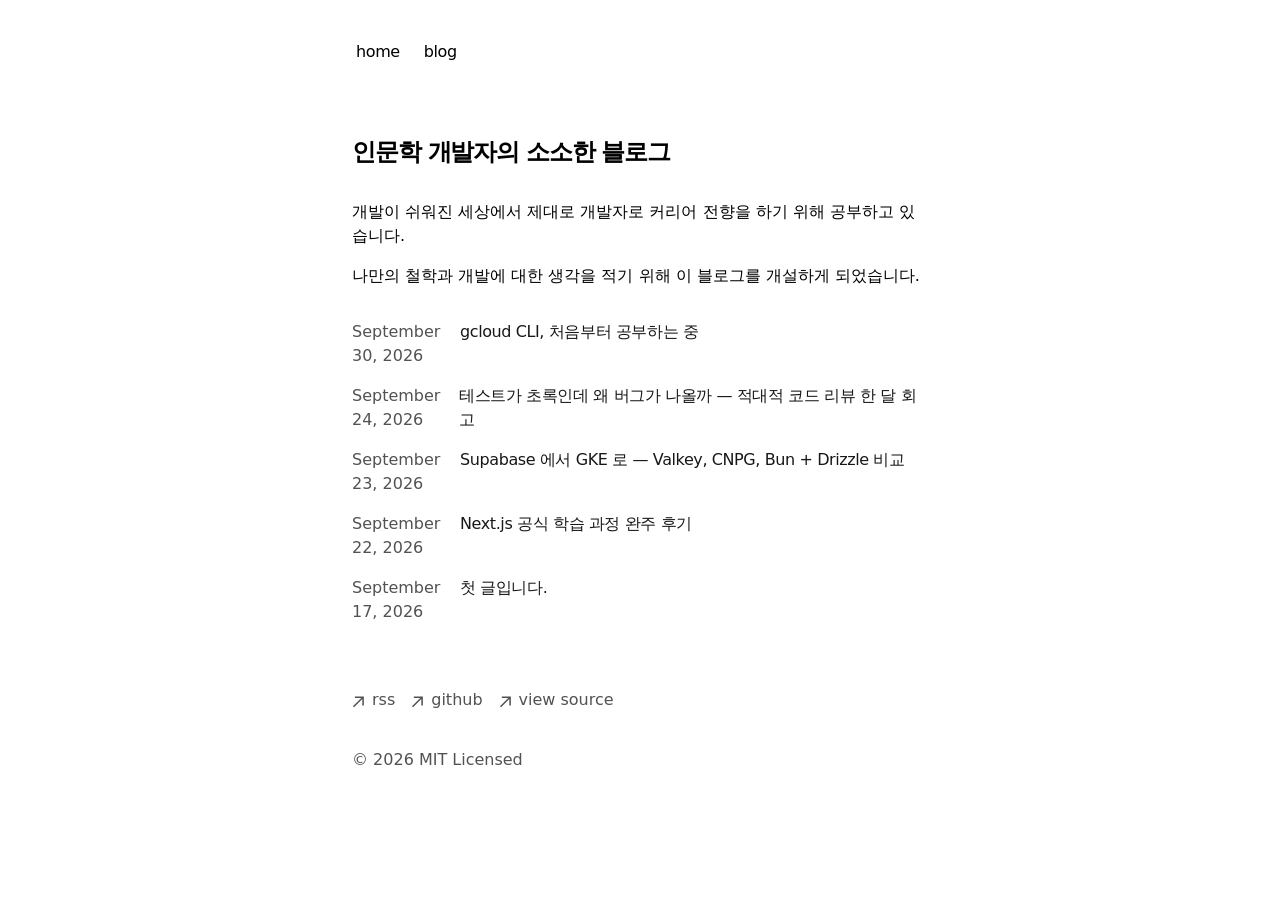
==== commit 50abb93b: "Updates" ====
--- a/index.html
+++ b/index.html
@@ -1 +1 @@
-<!DOCTYPE html><!--D4TAiZVm3pMtdCg5nuFak--><html lang="ko" class="text-black bg-white dark:text-white dark:bg-black geistsans_d5a4f12f-module__m40PAa__variable geistmono_157ca88a-module__Ytz1Aq__variable"><head><meta charSet="utf-8"/><meta name="viewport" content="width=device-width, initial-scale=1"/><link rel="preload" href="/_next/static/media/GeistMono_Variable.p.aabdd940.woff2" as="font" crossorigin="" type="font/woff2"/><link rel="preload" href="/_next/static/media/Geist_Variable-s.p.35889d8b.woff2" as="font" crossorigin="" type="font/woff2"/><link rel="stylesheet" href="/_next/static/chunks/687343e6785d7266.css" data-precedence="next"/><link rel="preload" as="script" fetchPriority="low" href="/_next/static/chunks/ae3509c3d6883f83.js"/><script src="/_next/static/chunks/a9077698ef76e11f.js" async=""></script><script src="/_next/static/chunks/7e861fa2f6e8dac3.js" async=""></script><script src="/_next/static/chunks/cb73eba711e282ea.js" async=""></script><script src="/_next/static/chunks/turbopack-9a8213828bfe24ab.js" async=""></script><script src="/_next/static/chunks/1af1dd91bd03bb80.js" async=""></script><script src="/_next/static/chunks/cc5639b053815f24.js" async=""></script><script src="/_next/static/chunks/4904848246fadb45.js" async=""></script><meta name="next-size-adjust" content=""/><title>인문학 개발자의 소소한 블로그</title><meta name="description" content="개발하면서 알게 된 지식과 지혜, 느낀점을 공유하기 위해 개설하였습니다."/><meta name="robots" content="index, follow"/><meta name="googlebot" content="index, follow, max-video-preview:-1, max-image-preview:large, max-snippet:-1"/><meta property="og:title" content="인문학 개발자의 소소한 블로그"/><meta property="og:description" content="개발하면서 알게 된 지식과 지혜, 느낀점을 공유하기 위해 개설하였습니다."/><meta property="og:url" content="https://ppaapp220022.github.io/"/><meta property="og:site_name" content="인문학 개발자의 소소한 블로그"/><meta property="og:locale" content="ko_KR"/><meta property="og:type" content="website"/><meta name="twitter:card" content="summary"/><meta name="twitter:title" content="인문학 개발자의 소소한 블로그"/><meta name="twitter:description" content="개발하면서 알게 된 지식과 지혜, 느낀점을 공유하기 위해 개설하였습니다."/><script src="/_next/static/chunks/a6dad97d9634a72d.js" noModule=""></script></head><body class="antialiased max-w-xl mx-4 mt-8 lg:mx-auto"><div hidden=""><!--$--><!--/$--></div><main class="flex-auto min-w-0 mt-6 flex flex-col px-2 md:px-0"><aside class="-ml-[8px] mb-16 tracking-tight"><div class="lg:sticky lg:top-20"><nav class="flex flex-row items-start relative px-0 pb-0 fade md:overflow-auto scroll-pr-6 md:relative" id="nav"><div class="flex flex-row space-x-0 pr-10"><a class="transition-all hover:text-neutral-800 dark:hover:text-neutral-200 flex align-middle relative py-1 px-2 m-1" href="/">home</a><a class="transition-all hover:text-neutral-800 dark:hover:text-neutral-200 flex align-middle relative py-1 px-2 m-1" href="/blog/">blog</a></div></nav></div></aside><section><h1 class="mb-8 text-2xl font-semibold tracking-tighter">인문학 개발자의 소소한 블로그</h1><p class="mb-4">개발이 쉬워진 세상에서 제대로 개발자로 커리어 전향을 하기 위해 공부하고 있습니다.</p><p class="mb-4">나만의 철학과 개발에 대한 생각을 적기 위해 이 블로그를 개설하게 되었습니다.</p><div class="my-8"><div><a class="flex flex-col space-y-1 mb-4" href="/blog/adversarial-code-review-retrospective/"><div class="w-full flex flex-col md:flex-row space-x-0 md:space-x-2"><p class="text-neutral-600 dark:text-neutral-400 w-[100px] tabular-nums">September 24, 2026</p><p class="text-neutral-900 dark:text-neutral-100 tracking-tight">테스트가 초록인데 왜 버그가 나올까 — 적대적 코드 리뷰 한 달 회고</p></div></a><a class="flex flex-col space-y-1 mb-4" href="/blog/supabase-to-gke-cnpg-valkey-drizzle/"><div class="w-full flex flex-col md:flex-row space-x-0 md:space-x-2"><p class="text-neutral-600 dark:text-neutral-400 w-[100px] tabular-nums">September 23, 2026</p><p class="text-neutral-900 dark:text-neutral-100 tracking-tight">Supabase 에서 GKE 로 — Valkey, CNPG, Bun + Drizzle 비교</p></div></a><a class="flex flex-col space-y-1 mb-4" href="/blog/nextjs-learn-course/"><div class="w-full flex flex-col md:flex-row space-x-0 md:space-x-2"><p class="text-neutral-600 dark:text-neutral-400 w-[100px] tabular-nums">September 22, 2026</p><p class="text-neutral-900 dark:text-neutral-100 tracking-tight">Next.js 공식 학습 과정 완주 후기</p></div></a><a class="flex flex-col space-y-1 mb-4" href="/blog/vim/"><div class="w-full flex flex-col md:flex-row space-x-0 md:space-x-2"><p class="text-neutral-600 dark:text-neutral-400 w-[100px] tabular-nums">September 17, 2026</p><p class="text-neutral-900 dark:text-neutral-100 tracking-tight">첫 글입니다.</p></div></a></div></div></section><!--$--><!--/$--><footer class="mb-16"><ul class="font-sm mt-8 flex flex-col space-x-0 space-y-2 text-neutral-600 md:flex-row md:space-x-4 md:space-y-0 dark:text-neutral-300"><li><a class="flex items-center transition-all hover:text-neutral-800 dark:hover:text-neutral-100" rel="noopener noreferrer" target="_blank" href="/rss"><svg width="12" height="12" viewBox="0 0 12 12" fill="none" xmlns="http://www.w3.org/2000/svg"><path d="M2.07102 11.3494L0.963068 10.2415L9.2017 1.98864H2.83807L2.85227 0.454545H11.8438V9.46023H10.2955L10.3097 3.09659L2.07102 11.3494Z" fill="currentColor"></path></svg><p class="ml-2 h-7">rss</p></a></li><li><a class="flex items-center transition-all hover:text-neutral-800 dark:hover:text-neutral-100" rel="noopener noreferrer" target="_blank" href="https://github.com/ppaapp220022"><svg width="12" height="12" viewBox="0 0 12 12" fill="none" xmlns="http://www.w3.org/2000/svg"><path d="M2.07102 11.3494L0.963068 10.2415L9.2017 1.98864H2.83807L2.85227 0.454545H11.8438V9.46023H10.2955L10.3097 3.09659L2.07102 11.3494Z" fill="currentColor"></path></svg><p class="ml-2 h-7">github</p></a></li><li><a class="flex items-center transition-all hover:text-neutral-800 dark:hover:text-neutral-100" rel="noopener noreferrer" target="_blank" href="https://github.com/ppaapp220022/ppaapp220022.github.io"><svg width="12" height="12" viewBox="0 0 12 12" fill="none" xmlns="http://www.w3.org/2000/svg"><path d="M2.07102 11.3494L0.963068 10.2415L9.2017 1.98864H2.83807L2.85227 0.454545H11.8438V9.46023H10.2955L10.3097 3.09659L2.07102 11.3494Z" fill="currentColor"></path></svg><p class="ml-2 h-7">view source</p></a></li></ul><p class="mt-8 text-neutral-600 dark:text-neutral-300">© <!-- -->2026<!-- --> MIT Licensed</p></footer></main><script src="/_next/static/chunks/ae3509c3d6883f83.js" id="_R_" async=""></script><script>(self.__next_f=self.__next_f||[]).push([0])</script><script>self.__next_f.push([1,"1:\"$Sreact.fragment\"\n2:I[70045,[\"/_next/static/chunks/1af1dd91bd03bb80.js\"],\"\"]\n3:I[56454,[\"/_next/static/chunks/cc5639b053815f24.js\",\"/_next/static/chunks/4904848246fadb45.js\"],\"default\"]\n4:I[10158,[\"/_next/static/chunks/cc5639b053815f24.js\",\"/_next/static/chunks/4904848246fadb45.js\"],\"default\"]\na:I[9442,[\"/_next/static/chunks/cc5639b053815f24.js\",\"/_next/static/chunks/4904848246fadb45.js\"],\"default\"]\n:HL[\"/_next/static/chunks/687343e6785d7266.css\",\"style\"]\n:HL[\"/_next/static/media/GeistMono_Variable.p.aabdd940.woff2\",\"font\",{\"crossOrigin\":\"\",\"type\":\"font/woff2\"}]\n:HL[\"/_next/static/media/Geist_Variable-s.p.35889d8b.woff2\",\"font\",{\"crossOrigin\":\"\",\"type\":\"font/woff2\"}]\n"])</script><script>self.__next_f.push([1,"0:{\"P\":null,\"b\":\"D4TAiZVm3pMtdCg5nuFak\",\"c\":[\"\",\"\"],\"q\":\"\",\"i\":false,\"f\":[[[\"\",{\"children\":[\"__PAGE__\",{}]},\"$undefined\",\"$undefined\",true],[[\"$\",\"$1\",\"c\",{\"children\":[[[\"$\",\"link\",\"0\",{\"rel\":\"stylesheet\",\"href\":\"/_next/static/chunks/687343e6785d7266.css\",\"precedence\":\"next\",\"crossOrigin\":\"$undefined\",\"nonce\":\"$undefined\"}],[\"$\",\"script\",\"script-0\",{\"src\":\"/_next/static/chunks/1af1dd91bd03bb80.js\",\"async\":true,\"nonce\":\"$undefined\"}]],[\"$\",\"html\",null,{\"lang\":\"ko\",\"className\":\"text-black bg-white dark:text-white dark:bg-black geistsans_d5a4f12f-module__m40PAa__variable geistmono_157ca88a-module__Ytz1Aq__variable\",\"children\":[\"$\",\"body\",null,{\"className\":\"antialiased max-w-xl mx-4 mt-8 lg:mx-auto\",\"children\":[\"$\",\"main\",null,{\"className\":\"flex-auto min-w-0 mt-6 flex flex-col px-2 md:px-0\",\"children\":[[\"$\",\"aside\",null,{\"className\":\"-ml-[8px] mb-16 tracking-tight\",\"children\":[\"$\",\"div\",null,{\"className\":\"lg:sticky lg:top-20\",\"children\":[\"$\",\"nav\",null,{\"className\":\"flex flex-row items-start relative px-0 pb-0 fade md:overflow-auto scroll-pr-6 md:relative\",\"id\":\"nav\",\"children\":[\"$\",\"div\",null,{\"className\":\"flex flex-row space-x-0 pr-10\",\"children\":[[\"$\",\"$L2\",\"/\",{\"href\":\"/\",\"className\":\"transition-all hover:text-neutral-800 dark:hover:text-neutral-200 flex align-middle relative py-1 px-2 m-1\",\"children\":\"home\"}],[\"$\",\"$L2\",\"/blog\",{\"href\":\"/blog\",\"className\":\"transition-all hover:text-neutral-800 dark:hover:text-neutral-200 flex align-middle relative py-1 px-2 m-1\",\"children\":\"blog\"}]]}]}]}]}],[\"$\",\"$L3\",null,{\"parallelRouterKey\":\"children\",\"error\":\"$undefined\",\"errorStyles\":\"$undefined\",\"errorScripts\":\"$undefined\",\"template\":[\"$\",\"$L4\",null,{}],\"templateStyles\":\"$undefined\",\"templateScripts\":\"$undefined\",\"notFound\":[[\"$\",\"section\",null,{\"children\":[[\"$\",\"h1\",null,{\"className\":\"mb-8 text-2xl font-semibold tracking-tighter\",\"children\":\"404 - Page Not Found\"}],[\"$\",\"p\",null,{\"className\":\"mb-4\",\"children\":\"The page you are looking for does not exist.\"}]]}],[]],\"forbidden\":\"$undefined\",\"unauthorized\":\"$undefined\"}],[\"$\",\"footer\",null,{\"className\":\"mb-16\",\"children\":[[\"$\",\"ul\",null,{\"className\":\"font-sm mt-8 flex flex-col space-x-0 space-y-2 text-neutral-600 md:flex-row md:space-x-4 md:space-y-0 dark:text-neutral-300\",\"children\":[[\"$\",\"li\",null,{\"children\":[\"$\",\"a\",null,{\"className\":\"flex items-center transition-all hover:text-neutral-800 dark:hover:text-neutral-100\",\"rel\":\"noopener noreferrer\",\"target\":\"_blank\",\"href\":\"/rss\",\"children\":[[\"$\",\"svg\",null,{\"width\":\"12\",\"height\":\"12\",\"viewBox\":\"0 0 12 12\",\"fill\":\"none\",\"xmlns\":\"http://www.w3.org/2000/svg\",\"children\":[\"$\",\"path\",null,{\"d\":\"M2.07102 11.3494L0.963068 10.2415L9.2017 1.98864H2.83807L2.85227 0.454545H11.8438V9.46023H10.2955L10.3097 3.09659L2.07102 11.3494Z\",\"fill\":\"currentColor\"}]}],[\"$\",\"p\",null,{\"className\":\"ml-2 h-7\",\"children\":\"rss\"}]]}]}],[\"$\",\"li\",null,{\"children\":[\"$\",\"a\",null,{\"className\":\"flex items-center transition-all hover:text-neutral-800 dark:hover:text-neutral-100\",\"rel\":\"noopener noreferrer\",\"target\":\"_blank\",\"href\":\"https://github.com/ppaapp220022\",\"children\":[[\"$\",\"svg\",null,{\"width\":\"12\",\"height\":\"12\",\"viewBox\":\"0 0 12 12\",\"fill\":\"none\",\"xmlns\":\"http://www.w3.org/2000/svg\",\"children\":[\"$\",\"path\",null,{\"d\":\"M2.07102 11.3494L0.963068 10.2415L9.2017 1.98864H2.83807L2.85227 0.454545H11.8438V9.46023H10.2955L10.3097 3.09659L2.07102 11.3494Z\",\"fill\":\"currentColor\"}]}],[\"$\",\"p\",null,{\"className\":\"ml-2 h-7\",\"children\":\"github\"}]]}]}],[\"$\",\"li\",null,{\"children\":[\"$\",\"a\",null,{\"className\":\"flex items-center transition-all hover:text-neutral-800 dark:hover:text-neutral-100\",\"rel\":\"noopener noreferrer\",\"target\":\"_blank\",\"href\":\"https://github.com/ppaapp220022/ppaapp220022.github.io\",\"children\":[[\"$\",\"svg\",null,{\"width\":\"12\",\"height\":\"12\",\"viewBox\":\"0 0 12 12\",\"fill\":\"none\",\"xmlns\":\"http://www.w3.org/2000/svg\",\"children\":[\"$\",\"path\",null,{\"d\":\"M2.07102 11.3494L0.963068 10.2415L9.2017 1.98864H2.83807L2.85227 0.454545H11.8438V9.46023H10.2955L10.3097 3.09659L2.07102 11.3494Z\",\"fill\":\"currentColor\"}]}],[\"$\",\"p\",null,{\"className\":\"ml-2 h-7\",\"children\":\"view source\"}]]}]}]]}],[\"$\",\"p\",null,{\"className\":\"mt-8 text-neutral-600 dark:text-neutral-300\",\"children\":[\"© \",2026,\" MIT Licensed\"]}]]}]]}]}]}]]}],{\"children\":[[\"$\",\"$1\",\"c\",{\"children\":[[\"$\",\"section\",null,{\"children\":[[\"$\",\"h1\",null,{\"className\":\"mb-8 text-2xl font-semibold tracking-tighter\",\"children\":\"인문학 개발자의 소소한 블로그\"}],\"$L5\",\"$L6\",\"$L7\"]}],null,\"$L8\"]}],{},null,false,false]},null,false,false],\"$L9\",false]],\"m\":\"$undefined\",\"G\":[\"$a\",[]],\"S\":true}\n"])</script><script>self.__next_f.push([1,"b:I[25151,[\"/_next/static/chunks/cc5639b053815f24.js\",\"/_next/static/chunks/4904848246fadb45.js\"],\"OutletBoundary\"]\nc:\"$Sreact.suspense\"\ne:I[25151,[\"/_next/static/chunks/cc5639b053815f24.js\",\"/_next/static/chunks/4904848246fadb45.js\"],\"ViewportBoundary\"]\n10:I[25151,[\"/_next/static/chunks/cc5639b053815f24.js\",\"/_next/static/chunks/4904848246fadb45.js\"],\"MetadataBoundary\"]\n5:[\"$\",\"p\",null,{\"className\":\"mb-4\",\"children\":\"개발이 쉬워진 세상에서 제대로 개발자로 커리어 전향을 하기 위해 공부하고 있습니다.\"}]\n6:[\"$\",\"p\",null,{\"className\":\"mb-4\",\"children\":\"나만의 철학과 개발에 대한 생각을 적기 위해 이 블로그를 개설하게 되었습니다.\"}]\n"])</script><script>self.__next_f.push([1,"7:[\"$\",\"div\",null,{\"className\":\"my-8\",\"children\":[\"$\",\"div\",null,{\"children\":[[\"$\",\"$L2\",\"adversarial-code-review-retrospective\",{\"className\":\"flex flex-col space-y-1 mb-4\",\"href\":\"/blog/adversarial-code-review-retrospective\",\"children\":[\"$\",\"div\",null,{\"className\":\"w-full flex flex-col md:flex-row space-x-0 md:space-x-2\",\"children\":[[\"$\",\"p\",null,{\"className\":\"text-neutral-600 dark:text-neutral-400 w-[100px] tabular-nums\",\"children\":\"September 24, 2026\"}],[\"$\",\"p\",null,{\"className\":\"text-neutral-900 dark:text-neutral-100 tracking-tight\",\"children\":\"테스트가 초록인데 왜 버그가 나올까 — 적대적 코드 리뷰 한 달 회고\"}]]}]}],[\"$\",\"$L2\",\"supabase-to-gke-cnpg-valkey-drizzle\",{\"className\":\"flex flex-col space-y-1 mb-4\",\"href\":\"/blog/supabase-to-gke-cnpg-valkey-drizzle\",\"children\":[\"$\",\"div\",null,{\"className\":\"w-full flex flex-col md:flex-row space-x-0 md:space-x-2\",\"children\":[[\"$\",\"p\",null,{\"className\":\"text-neutral-600 dark:text-neutral-400 w-[100px] tabular-nums\",\"children\":\"September 23, 2026\"}],[\"$\",\"p\",null,{\"className\":\"text-neutral-900 dark:text-neutral-100 tracking-tight\",\"children\":\"Supabase 에서 GKE 로 — Valkey, CNPG, Bun + Drizzle 비교\"}]]}]}],[\"$\",\"$L2\",\"nextjs-learn-course\",{\"className\":\"flex flex-col space-y-1 mb-4\",\"href\":\"/blog/nextjs-learn-course\",\"children\":[\"$\",\"div\",null,{\"className\":\"w-full flex flex-col md:flex-row space-x-0 md:space-x-2\",\"children\":[[\"$\",\"p\",null,{\"className\":\"text-neutral-600 dark:text-neutral-400 w-[100px] tabular-nums\",\"children\":\"September 22, 2026\"}],[\"$\",\"p\",null,{\"className\":\"text-neutral-900 dark:text-neutral-100 tracking-tight\",\"children\":\"Next.js 공식 학습 과정 완주 후기\"}]]}]}],[\"$\",\"$L2\",\"vim\",{\"className\":\"flex flex-col space-y-1 mb-4\",\"href\":\"/blog/vim\",\"children\":[\"$\",\"div\",null,{\"className\":\"w-full flex flex-col md:flex-row space-x-0 md:space-x-2\",\"children\":[[\"$\",\"p\",null,{\"className\":\"text-neutral-600 dark:text-neutral-400 w-[100px] tabular-nums\",\"children\":\"September 17, 2026\"}],[\"$\",\"p\",null,{\"className\":\"text-neutral-900 dark:text-neutral-100 tracking-tight\",\"children\":\"첫 글입니다.\"}]]}]}]]}]}]\n"])</script><script>self.__next_f.push([1,"8:[\"$\",\"$Lb\",null,{\"children\":[\"$\",\"$c\",null,{\"name\":\"Next.MetadataOutlet\",\"children\":\"$@d\"}]}]\n9:[\"$\",\"$1\",\"h\",{\"children\":[null,[\"$\",\"$Le\",null,{\"children\":\"$@f\"}],[\"$\",\"div\",null,{\"hidden\":true,\"children\":[\"$\",\"$L10\",null,{\"children\":[\"$\",\"$c\",null,{\"name\":\"Next.Metadata\",\"children\":\"$@11\"}]}]}],[\"$\",\"meta\",null,{\"name\":\"next-size-adjust\",\"content\":\"\"}]]}]\n"])</script><script>self.__next_f.push([1,"f:[[\"$\",\"meta\",\"0\",{\"charSet\":\"utf-8\"}],[\"$\",\"meta\",\"1\",{\"name\":\"viewport\",\"content\":\"width=device-width, initial-scale=1\"}]]\n"])</script><script>self.__next_f.push([1,"11:[[\"$\",\"title\",\"0\",{\"children\":\"인문학 개발자의 소소한 블로그\"}],[\"$\",\"meta\",\"1\",{\"name\":\"description\",\"content\":\"개발하면서 알게 된 지식과 지혜, 느낀점을 공유하기 위해 개설하였습니다.\"}],[\"$\",\"meta\",\"2\",{\"name\":\"robots\",\"content\":\"index, follow\"}],[\"$\",\"meta\",\"3\",{\"name\":\"googlebot\",\"content\":\"index, follow, max-video-preview:-1, max-image-preview:large, max-snippet:-1\"}],[\"$\",\"meta\",\"4\",{\"property\":\"og:title\",\"content\":\"인문학 개발자의 소소한 블로그\"}],[\"$\",\"meta\",\"5\",{\"property\":\"og:description\",\"content\":\"개발하면서 알게 된 지식과 지혜, 느낀점을 공유하기 위해 개설하였습니다.\"}],[\"$\",\"meta\",\"6\",{\"property\":\"og:url\",\"content\":\"https://ppaapp220022.github.io/\"}],[\"$\",\"meta\",\"7\",{\"property\":\"og:site_name\",\"content\":\"인문학 개발자의 소소한 블로그\"}],[\"$\",\"meta\",\"8\",{\"property\":\"og:locale\",\"content\":\"ko_KR\"}],[\"$\",\"meta\",\"9\",{\"property\":\"og:type\",\"content\":\"website\"}],[\"$\",\"meta\",\"10\",{\"name\":\"twitter:card\",\"content\":\"summary\"}],[\"$\",\"meta\",\"11\",{\"name\":\"twitter:title\",\"content\":\"인문학 개발자의 소소한 블로그\"}],[\"$\",\"meta\",\"12\",{\"name\":\"twitter:description\",\"content\":\"개발하면서 알게 된 지식과 지혜, 느낀점을 공유하기 위해 개설하였습니다.\"}]]\nd:null\n"])</script></body></html>+<!DOCTYPE html><!--GiSTjcV3cCqW0upyWGRzi--><html lang="ko" class="text-black bg-white dark:text-white dark:bg-black geistsans_d5a4f12f-module__oi7R6W__variable geistmono_157ca88a-module__osPrOG__variable"><head><meta charSet="utf-8"/><meta name="viewport" content="width=device-width, initial-scale=1"/><link rel="preload" href="/_next/static/media/GeistMono_Variable.p.aabdd940.woff2" as="font" crossorigin="" type="font/woff2"/><link rel="preload" href="/_next/static/media/Geist_Variable-s.p.35889d8b.woff2" as="font" crossorigin="" type="font/woff2"/><link rel="stylesheet" href="/_next/static/chunks/dd1597630cc93c74.css" data-precedence="next"/><link rel="preload" as="script" fetchPriority="low" href="/_next/static/chunks/ae3509c3d6883f83.js"/><script src="/_next/static/chunks/a9077698ef76e11f.js" async=""></script><script src="/_next/static/chunks/7e861fa2f6e8dac3.js" async=""></script><script src="/_next/static/chunks/cb73eba711e282ea.js" async=""></script><script src="/_next/static/chunks/turbopack-9a8213828bfe24ab.js" async=""></script><script src="/_next/static/chunks/1af1dd91bd03bb80.js" async=""></script><script src="/_next/static/chunks/cc5639b053815f24.js" async=""></script><script src="/_next/static/chunks/4904848246fadb45.js" async=""></script><meta name="next-size-adjust" content=""/><title>인문학 개발자의 소소한 블로그</title><meta name="description" content="개발하면서 알게 된 지식과 지혜, 느낀점을 공유하기 위해 개설하였습니다."/><meta name="robots" content="index, follow"/><meta name="googlebot" content="index, follow, max-video-preview:-1, max-image-preview:large, max-snippet:-1"/><meta property="og:title" content="인문학 개발자의 소소한 블로그"/><meta property="og:description" content="개발하면서 알게 된 지식과 지혜, 느낀점을 공유하기 위해 개설하였습니다."/><meta property="og:url" content="https://ppaapp220022.github.io/"/><meta property="og:site_name" content="인문학 개발자의 소소한 블로그"/><meta property="og:locale" content="ko_KR"/><meta property="og:type" content="website"/><meta name="twitter:card" content="summary"/><meta name="twitter:title" content="인문학 개발자의 소소한 블로그"/><meta name="twitter:description" content="개발하면서 알게 된 지식과 지혜, 느낀점을 공유하기 위해 개설하였습니다."/><script src="/_next/static/chunks/a6dad97d9634a72d.js" noModule=""></script></head><body class="antialiased max-w-xl mx-4 mt-8 lg:mx-auto"><div hidden=""><!--$--><!--/$--></div><main class="flex-auto min-w-0 mt-6 flex flex-col px-2 md:px-0"><aside class="-ml-[8px] mb-16 tracking-tight"><div class="lg:sticky lg:top-20"><nav class="flex flex-row items-start relative px-0 pb-0 fade md:overflow-auto scroll-pr-6 md:relative" id="nav"><div class="flex flex-row space-x-0 pr-10"><a class="transition-all hover:text-neutral-800 dark:hover:text-neutral-200 flex align-middle relative py-1 px-2 m-1" href="/">home</a><a class="transition-all hover:text-neutral-800 dark:hover:text-neutral-200 flex align-middle relative py-1 px-2 m-1" href="/blog/">blog</a></div></nav></div></aside><section><h1 class="mb-8 text-2xl font-semibold tracking-tighter">인문학 개발자의 소소한 블로그</h1><p class="mb-4">개발이 쉬워진 세상에서 제대로 개발자로 커리어 전향을 하기 위해 공부하고 있습니다.</p><p class="mb-4">나만의 철학과 개발에 대한 생각을 적기 위해 이 블로그를 개설하게 되었습니다.</p><div class="my-8"><div><a class="flex flex-col space-y-1 mb-4" href="/blog/gcloud-cli-study/"><div class="w-full flex flex-col md:flex-row space-x-0 md:space-x-2"><p class="text-neutral-600 dark:text-neutral-400 w-[100px] tabular-nums">September 30, 2026</p><p class="text-neutral-900 dark:text-neutral-100 tracking-tight">gcloud CLI, 처음부터 공부하는 중</p></div></a><a class="flex flex-col space-y-1 mb-4" href="/blog/adversarial-code-review-retrospective/"><div class="w-full flex flex-col md:flex-row space-x-0 md:space-x-2"><p class="text-neutral-600 dark:text-neutral-400 w-[100px] tabular-nums">September 24, 2026</p><p class="text-neutral-900 dark:text-neutral-100 tracking-tight">테스트가 초록인데 왜 버그가 나올까 — 적대적 코드 리뷰 한 달 회고</p></div></a><a class="flex flex-col space-y-1 mb-4" href="/blog/supabase-to-gke-cnpg-valkey-drizzle/"><div class="w-full flex flex-col md:flex-row space-x-0 md:space-x-2"><p class="text-neutral-600 dark:text-neutral-400 w-[100px] tabular-nums">September 23, 2026</p><p class="text-neutral-900 dark:text-neutral-100 tracking-tight">Supabase 에서 GKE 로 — Valkey, CNPG, Bun + Drizzle 비교</p></div></a><a class="flex flex-col space-y-1 mb-4" href="/blog/nextjs-learn-course/"><div class="w-full flex flex-col md:flex-row space-x-0 md:space-x-2"><p class="text-neutral-600 dark:text-neutral-400 w-[100px] tabular-nums">September 22, 2026</p><p class="text-neutral-900 dark:text-neutral-100 tracking-tight">Next.js 공식 학습 과정 완주 후기</p></div></a><a class="flex flex-col space-y-1 mb-4" href="/blog/vim/"><div class="w-full flex flex-col md:flex-row space-x-0 md:space-x-2"><p class="text-neutral-600 dark:text-neutral-400 w-[100px] tabular-nums">September 17, 2026</p><p class="text-neutral-900 dark:text-neutral-100 tracking-tight">첫 글입니다.</p></div></a></div></div></section><!--$--><!--/$--><footer class="mb-16"><ul class="font-sm mt-8 flex flex-col space-x-0 space-y-2 text-neutral-600 md:flex-row md:space-x-4 md:space-y-0 dark:text-neutral-300"><li><a class="flex items-center transition-all hover:text-neutral-800 dark:hover:text-neutral-100" rel="noopener noreferrer" target="_blank" href="/rss"><svg width="12" height="12" viewBox="0 0 12 12" fill="none" xmlns="http://www.w3.org/2000/svg"><path d="M2.07102 11.3494L0.963068 10.2415L9.2017 1.98864H2.83807L2.85227 0.454545H11.8438V9.46023H10.2955L10.3097 3.09659L2.07102 11.3494Z" fill="currentColor"></path></svg><p class="ml-2 h-7">rss</p></a></li><li><a class="flex items-center transition-all hover:text-neutral-800 dark:hover:text-neutral-100" rel="noopener noreferrer" target="_blank" href="https://github.com/ppaapp220022"><svg width="12" height="12" viewBox="0 0 12 12" fill="none" xmlns="http://www.w3.org/2000/svg"><path d="M2.07102 11.3494L0.963068 10.2415L9.2017 1.98864H2.83807L2.85227 0.454545H11.8438V9.46023H10.2955L10.3097 3.09659L2.07102 11.3494Z" fill="currentColor"></path></svg><p class="ml-2 h-7">github</p></a></li><li><a class="flex items-center transition-all hover:text-neutral-800 dark:hover:text-neutral-100" rel="noopener noreferrer" target="_blank" href="https://github.com/ppaapp220022/ppaapp220022.github.io"><svg width="12" height="12" viewBox="0 0 12 12" fill="none" xmlns="http://www.w3.org/2000/svg"><path d="M2.07102 11.3494L0.963068 10.2415L9.2017 1.98864H2.83807L2.85227 0.454545H11.8438V9.46023H10.2955L10.3097 3.09659L2.07102 11.3494Z" fill="currentColor"></path></svg><p class="ml-2 h-7">view source</p></a></li></ul><p class="mt-8 text-neutral-600 dark:text-neutral-300">© <!-- -->2026<!-- --> MIT Licensed</p></footer></main><script src="/_next/static/chunks/ae3509c3d6883f83.js" id="_R_" async=""></script><script>(self.__next_f=self.__next_f||[]).push([0])</script><script>self.__next_f.push([1,"1:\"$Sreact.fragment\"\n2:I[70045,[\"/_next/static/chunks/1af1dd91bd03bb80.js\"],\"\"]\n3:I[56454,[\"/_next/static/chunks/cc5639b053815f24.js\",\"/_next/static/chunks/4904848246fadb45.js\"],\"default\"]\n4:I[10158,[\"/_next/static/chunks/cc5639b053815f24.js\",\"/_next/static/chunks/4904848246fadb45.js\"],\"default\"]\na:I[9442,[\"/_next/static/chunks/cc5639b053815f24.js\",\"/_next/static/chunks/4904848246fadb45.js\"],\"default\"]\n:HL[\"/_next/static/chunks/dd1597630cc93c74.css\",\"style\"]\n:HL[\"/_next/static/media/GeistMono_Variable.p.aabdd940.woff2\",\"font\",{\"crossOrigin\":\"\",\"type\":\"font/woff2\"}]\n:HL[\"/_next/static/media/Geist_Variable-s.p.35889d8b.woff2\",\"font\",{\"crossOrigin\":\"\",\"type\":\"font/woff2\"}]\n"])</script><script>self.__next_f.push([1,"0:{\"P\":null,\"b\":\"GiSTjcV3cCqW0upyWGRzi\",\"c\":[\"\",\"\"],\"q\":\"\",\"i\":false,\"f\":[[[\"\",{\"children\":[\"__PAGE__\",{}]},\"$undefined\",\"$undefined\",true],[[\"$\",\"$1\",\"c\",{\"children\":[[[\"$\",\"link\",\"0\",{\"rel\":\"stylesheet\",\"href\":\"/_next/static/chunks/dd1597630cc93c74.css\",\"precedence\":\"next\",\"crossOrigin\":\"$undefined\",\"nonce\":\"$undefined\"}],[\"$\",\"script\",\"script-0\",{\"src\":\"/_next/static/chunks/1af1dd91bd03bb80.js\",\"async\":true,\"nonce\":\"$undefined\"}]],[\"$\",\"html\",null,{\"lang\":\"ko\",\"className\":\"text-black bg-white dark:text-white dark:bg-black geistsans_d5a4f12f-module__oi7R6W__variable geistmono_157ca88a-module__osPrOG__variable\",\"children\":[\"$\",\"body\",null,{\"className\":\"antialiased max-w-xl mx-4 mt-8 lg:mx-auto\",\"children\":[\"$\",\"main\",null,{\"className\":\"flex-auto min-w-0 mt-6 flex flex-col px-2 md:px-0\",\"children\":[[\"$\",\"aside\",null,{\"className\":\"-ml-[8px] mb-16 tracking-tight\",\"children\":[\"$\",\"div\",null,{\"className\":\"lg:sticky lg:top-20\",\"children\":[\"$\",\"nav\",null,{\"className\":\"flex flex-row items-start relative px-0 pb-0 fade md:overflow-auto scroll-pr-6 md:relative\",\"id\":\"nav\",\"children\":[\"$\",\"div\",null,{\"className\":\"flex flex-row space-x-0 pr-10\",\"children\":[[\"$\",\"$L2\",\"/\",{\"href\":\"/\",\"className\":\"transition-all hover:text-neutral-800 dark:hover:text-neutral-200 flex align-middle relative py-1 px-2 m-1\",\"children\":\"home\"}],[\"$\",\"$L2\",\"/blog\",{\"href\":\"/blog\",\"className\":\"transition-all hover:text-neutral-800 dark:hover:text-neutral-200 flex align-middle relative py-1 px-2 m-1\",\"children\":\"blog\"}]]}]}]}]}],[\"$\",\"$L3\",null,{\"parallelRouterKey\":\"children\",\"error\":\"$undefined\",\"errorStyles\":\"$undefined\",\"errorScripts\":\"$undefined\",\"template\":[\"$\",\"$L4\",null,{}],\"templateStyles\":\"$undefined\",\"templateScripts\":\"$undefined\",\"notFound\":[[\"$\",\"section\",null,{\"children\":[[\"$\",\"h1\",null,{\"className\":\"mb-8 text-2xl font-semibold tracking-tighter\",\"children\":\"404 - Page Not Found\"}],[\"$\",\"p\",null,{\"className\":\"mb-4\",\"children\":\"The page you are looking for does not exist.\"}]]}],[]],\"forbidden\":\"$undefined\",\"unauthorized\":\"$undefined\"}],[\"$\",\"footer\",null,{\"className\":\"mb-16\",\"children\":[[\"$\",\"ul\",null,{\"className\":\"font-sm mt-8 flex flex-col space-x-0 space-y-2 text-neutral-600 md:flex-row md:space-x-4 md:space-y-0 dark:text-neutral-300\",\"children\":[[\"$\",\"li\",null,{\"children\":[\"$\",\"a\",null,{\"className\":\"flex items-center transition-all hover:text-neutral-800 dark:hover:text-neutral-100\",\"rel\":\"noopener noreferrer\",\"target\":\"_blank\",\"href\":\"/rss\",\"children\":[[\"$\",\"svg\",null,{\"width\":\"12\",\"height\":\"12\",\"viewBox\":\"0 0 12 12\",\"fill\":\"none\",\"xmlns\":\"http://www.w3.org/2000/svg\",\"children\":[\"$\",\"path\",null,{\"d\":\"M2.07102 11.3494L0.963068 10.2415L9.2017 1.98864H2.83807L2.85227 0.454545H11.8438V9.46023H10.2955L10.3097 3.09659L2.07102 11.3494Z\",\"fill\":\"currentColor\"}]}],[\"$\",\"p\",null,{\"className\":\"ml-2 h-7\",\"children\":\"rss\"}]]}]}],[\"$\",\"li\",null,{\"children\":[\"$\",\"a\",null,{\"className\":\"flex items-center transition-all hover:text-neutral-800 dark:hover:text-neutral-100\",\"rel\":\"noopener noreferrer\",\"target\":\"_blank\",\"href\":\"https://github.com/ppaapp220022\",\"children\":[[\"$\",\"svg\",null,{\"width\":\"12\",\"height\":\"12\",\"viewBox\":\"0 0 12 12\",\"fill\":\"none\",\"xmlns\":\"http://www.w3.org/2000/svg\",\"children\":[\"$\",\"path\",null,{\"d\":\"M2.07102 11.3494L0.963068 10.2415L9.2017 1.98864H2.83807L2.85227 0.454545H11.8438V9.46023H10.2955L10.3097 3.09659L2.07102 11.3494Z\",\"fill\":\"currentColor\"}]}],[\"$\",\"p\",null,{\"className\":\"ml-2 h-7\",\"children\":\"github\"}]]}]}],[\"$\",\"li\",null,{\"children\":[\"$\",\"a\",null,{\"className\":\"flex items-center transition-all hover:text-neutral-800 dark:hover:text-neutral-100\",\"rel\":\"noopener noreferrer\",\"target\":\"_blank\",\"href\":\"https://github.com/ppaapp220022/ppaapp220022.github.io\",\"children\":[[\"$\",\"svg\",null,{\"width\":\"12\",\"height\":\"12\",\"viewBox\":\"0 0 12 12\",\"fill\":\"none\",\"xmlns\":\"http://www.w3.org/2000/svg\",\"children\":[\"$\",\"path\",null,{\"d\":\"M2.07102 11.3494L0.963068 10.2415L9.2017 1.98864H2.83807L2.85227 0.454545H11.8438V9.46023H10.2955L10.3097 3.09659L2.07102 11.3494Z\",\"fill\":\"currentColor\"}]}],[\"$\",\"p\",null,{\"className\":\"ml-2 h-7\",\"children\":\"view source\"}]]}]}]]}],[\"$\",\"p\",null,{\"className\":\"mt-8 text-neutral-600 dark:text-neutral-300\",\"children\":[\"© \",2026,\" MIT Licensed\"]}]]}]]}]}]}]]}],{\"children\":[[\"$\",\"$1\",\"c\",{\"children\":[[\"$\",\"section\",null,{\"children\":[[\"$\",\"h1\",null,{\"className\":\"mb-8 text-2xl font-semibold tracking-tighter\",\"children\":\"인문학 개발자의 소소한 블로그\"}],\"$L5\",\"$L6\",\"$L7\"]}],null,\"$L8\"]}],{},null,false,false]},null,false,false],\"$L9\",false]],\"m\":\"$undefined\",\"G\":[\"$a\",[]],\"S\":true}\n"])</script><script>self.__next_f.push([1,"b:I[25151,[\"/_next/static/chunks/cc5639b053815f24.js\",\"/_next/static/chunks/4904848246fadb45.js\"],\"OutletBoundary\"]\nc:\"$Sreact.suspense\"\ne:I[25151,[\"/_next/static/chunks/cc5639b053815f24.js\",\"/_next/static/chunks/4904848246fadb45.js\"],\"ViewportBoundary\"]\n10:I[25151,[\"/_next/static/chunks/cc5639b053815f24.js\",\"/_next/static/chunks/4904848246fadb45.js\"],\"MetadataBoundary\"]\n5:[\"$\",\"p\",null,{\"className\":\"mb-4\",\"children\":\"개발이 쉬워진 세상에서 제대로 개발자로 커리어 전향을 하기 위해 공부하고 있습니다.\"}]\n6:[\"$\",\"p\",null,{\"className\":\"mb-4\",\"children\":\"나만의 철학과 개발에 대한 생각을 적기 위해 이 블로그를 개설하게 되었습니다.\"}]\n"])</script><script>self.__next_f.push([1,"7:[\"$\",\"div\",null,{\"className\":\"my-8\",\"children\":[\"$\",\"div\",null,{\"children\":[[\"$\",\"$L2\",\"gcloud-cli-study\",{\"className\":\"flex flex-col space-y-1 mb-4\",\"href\":\"/blog/gcloud-cli-study\",\"children\":[\"$\",\"div\",null,{\"className\":\"w-full flex flex-col md:flex-row space-x-0 md:space-x-2\",\"children\":[[\"$\",\"p\",null,{\"className\":\"text-neutral-600 dark:text-neutral-400 w-[100px] tabular-nums\",\"children\":\"September 30, 2026\"}],[\"$\",\"p\",null,{\"className\":\"text-neutral-900 dark:text-neutral-100 tracking-tight\",\"children\":\"gcloud CLI, 처음부터 공부하는 중\"}]]}]}],[\"$\",\"$L2\",\"adversarial-code-review-retrospective\",{\"className\":\"flex flex-col space-y-1 mb-4\",\"href\":\"/blog/adversarial-code-review-retrospective\",\"children\":[\"$\",\"div\",null,{\"className\":\"w-full flex flex-col md:flex-row space-x-0 md:space-x-2\",\"children\":[[\"$\",\"p\",null,{\"className\":\"text-neutral-600 dark:text-neutral-400 w-[100px] tabular-nums\",\"children\":\"September 24, 2026\"}],[\"$\",\"p\",null,{\"className\":\"text-neutral-900 dark:text-neutral-100 tracking-tight\",\"children\":\"테스트가 초록인데 왜 버그가 나올까 — 적대적 코드 리뷰 한 달 회고\"}]]}]}],[\"$\",\"$L2\",\"supabase-to-gke-cnpg-valkey-drizzle\",{\"className\":\"flex flex-col space-y-1 mb-4\",\"href\":\"/blog/supabase-to-gke-cnpg-valkey-drizzle\",\"children\":[\"$\",\"div\",null,{\"className\":\"w-full flex flex-col md:flex-row space-x-0 md:space-x-2\",\"children\":[[\"$\",\"p\",null,{\"className\":\"text-neutral-600 dark:text-neutral-400 w-[100px] tabular-nums\",\"children\":\"September 23, 2026\"}],[\"$\",\"p\",null,{\"className\":\"text-neutral-900 dark:text-neutral-100 tracking-tight\",\"children\":\"Supabase 에서 GKE 로 — Valkey, CNPG, Bun + Drizzle 비교\"}]]}]}],[\"$\",\"$L2\",\"nextjs-learn-course\",{\"className\":\"flex flex-col space-y-1 mb-4\",\"href\":\"/blog/nextjs-learn-course\",\"children\":[\"$\",\"div\",null,{\"className\":\"w-full flex flex-col md:flex-row space-x-0 md:space-x-2\",\"children\":[[\"$\",\"p\",null,{\"className\":\"text-neutral-600 dark:text-neutral-400 w-[100px] tabular-nums\",\"children\":\"September 22, 2026\"}],[\"$\",\"p\",null,{\"className\":\"text-neutral-900 dark:text-neutral-100 tracking-tight\",\"children\":\"Next.js 공식 학습 과정 완주 후기\"}]]}]}],[\"$\",\"$L2\",\"vim\",{\"className\":\"flex flex-col space-y-1 mb-4\",\"href\":\"/blog/vim\",\"children\":[\"$\",\"div\",null,{\"className\":\"w-full flex flex-col md:flex-row space-x-0 md:space-x-2\",\"children\":[[\"$\",\"p\",null,{\"className\":\"text-neutral-600 dark:text-neutral-400 w-[100px] tabular-nums\",\"children\":\"September 17, 2026\"}],[\"$\",\"p\",null,{\"className\":\"text-neutral-900 dark:text-neutral-100 tracking-tight\",\"children\":\"첫 글입니다.\"}]]}]}]]}]}]\n"])</script><script>self.__next_f.push([1,"8:[\"$\",\"$Lb\",null,{\"children\":[\"$\",\"$c\",null,{\"name\":\"Next.MetadataOutlet\",\"children\":\"$@d\"}]}]\n9:[\"$\",\"$1\",\"h\",{\"children\":[null,[\"$\",\"$Le\",null,{\"children\":\"$@f\"}],[\"$\",\"div\",null,{\"hidden\":true,\"children\":[\"$\",\"$L10\",null,{\"children\":[\"$\",\"$c\",null,{\"name\":\"Next.Metadata\",\"children\":\"$@11\"}]}]}],[\"$\",\"meta\",null,{\"name\":\"next-size-adjust\",\"content\":\"\"}]]}]\n"])</script><script>self.__next_f.push([1,"f:[[\"$\",\"meta\",\"0\",{\"charSet\":\"utf-8\"}],[\"$\",\"meta\",\"1\",{\"name\":\"viewport\",\"content\":\"width=device-width, initial-scale=1\"}]]\n"])</script><script>self.__next_f.push([1,"11:[[\"$\",\"title\",\"0\",{\"children\":\"인문학 개발자의 소소한 블로그\"}],[\"$\",\"meta\",\"1\",{\"name\":\"description\",\"content\":\"개발하면서 알게 된 지식과 지혜, 느낀점을 공유하기 위해 개설하였습니다.\"}],[\"$\",\"meta\",\"2\",{\"name\":\"robots\",\"content\":\"index, follow\"}],[\"$\",\"meta\",\"3\",{\"name\":\"googlebot\",\"content\":\"index, follow, max-video-preview:-1, max-image-preview:large, max-snippet:-1\"}],[\"$\",\"meta\",\"4\",{\"property\":\"og:title\",\"content\":\"인문학 개발자의 소소한 블로그\"}],[\"$\",\"meta\",\"5\",{\"property\":\"og:description\",\"content\":\"개발하면서 알게 된 지식과 지혜, 느낀점을 공유하기 위해 개설하였습니다.\"}],[\"$\",\"meta\",\"6\",{\"property\":\"og:url\",\"content\":\"https://ppaapp220022.github.io/\"}],[\"$\",\"meta\",\"7\",{\"property\":\"og:site_name\",\"content\":\"인문학 개발자의 소소한 블로그\"}],[\"$\",\"meta\",\"8\",{\"property\":\"og:locale\",\"content\":\"ko_KR\"}],[\"$\",\"meta\",\"9\",{\"property\":\"og:type\",\"content\":\"website\"}],[\"$\",\"meta\",\"10\",{\"name\":\"twitter:card\",\"content\":\"summary\"}],[\"$\",\"meta\",\"11\",{\"name\":\"twitter:title\",\"content\":\"인문학 개발자의 소소한 블로그\"}],[\"$\",\"meta\",\"12\",{\"name\":\"twitter:description\",\"content\":\"개발하면서 알게 된 지식과 지혜, 느낀점을 공유하기 위해 개설하였습니다.\"}]]\nd:null\n"])</script></body></html>
--- a/_next/static/chunks/dd1597630cc93c74.css
+++ b/_next/static/chunks/dd1597630cc93c74.css
@@ -0,0 +1,3 @@
+@layer theme{:root{--default-transition-duration:.15s;--default-transition-timing-function:cubic-bezier(.4,0,.2,1);--default-font-family:var(--font-family-sans);--default-font-feature-settings:var(--font-family-sans--font-feature-settings);--default-font-variation-settings:var(--font-family-sans--font-variation-settings);--default-mono-font-family:var(--font-family-mono);--default-mono-font-feature-settings:var(--font-family-mono--font-feature-settings);--default-mono-font-variation-settings:var(--font-family-mono--font-variation-settings);--breakpoint-sm:640px;--breakpoint-md:768px;--breakpoint-lg:1024px;--breakpoint-xl:1280px;--breakpoint-2xl:1536px;--color-black:#000;--color-white:#fff;--color-slate-50:#f8fafc;--color-slate-100:#f1f5f9;--color-slate-200:#e2e8f0;--color-slate-300:#cbd5e1;--color-slate-400:#94a3b8;--color-slate-500:#64748b;--color-slate-600:#475569;--color-slate-700:#334155;--color-slate-800:#1e293b;--color-slate-900:#0f172a;--color-slate-950:#020617;--color-gray-50:#f9fafb;--color-gray-100:#f3f4f6;--color-gray-200:#e5e7eb;--color-gray-300:#d1d5db;--color-gray-400:#9ca3af;--color-gray-500:#6b7280;--color-gray-600:#4b5563;--color-gray-700:#374151;--color-gray-800:#1f2937;--color-gray-900:#111827;--color-gray-950:#030712;--color-zinc-50:#fafafa;--color-zinc-100:#f4f4f5;--color-zinc-200:#e4e4e7;--color-zinc-300:#d4d4d8;--color-zinc-400:#a1a1aa;--color-zinc-500:#71717a;--color-zinc-600:#52525b;--color-zinc-700:#3f3f46;--color-zinc-800:#27272a;--color-zinc-900:#18181b;--color-zinc-950:#09090b;--color-neutral-50:#fafafa;--color-neutral-100:#f5f5f5;--color-neutral-200:#e5e5e5;--color-neutral-300:#d4d4d4;--color-neutral-400:#a3a3a3;--color-neutral-500:#737373;--color-neutral-600:#525252;--color-neutral-700:#404040;--color-neutral-800:#262626;--color-neutral-900:#171717;--color-neutral-950:#0a0a0a;--color-stone-50:#fafaf9;--color-stone-100:#f5f5f4;--color-stone-200:#e7e5e4;--color-stone-300:#d6d3d1;--color-stone-400:#a8a29e;--color-stone-500:#78716c;--color-stone-600:#57534e;--color-stone-700:#44403c;--color-stone-800:#292524;--color-stone-900:#1c1917;--color-stone-950:#0c0a09;--color-red-50:#fef2f2;--color-red-100:#fee2e2;--color-red-200:#fecaca;--color-red-300:#fca5a5;--color-red-400:#f87171;--color-red-500:#ef4444;--color-red-600:#dc2626;--color-red-700:#b91c1c;--color-red-800:#991b1b;--color-red-900:#7f1d1d;--color-red-950:#450a0a;--color-orange-50:#fff7ed;--color-orange-100:#ffedd5;--color-orange-200:#fed7aa;--color-orange-300:#fdba74;--color-orange-400:#fb923c;--color-orange-500:#f97316;--color-orange-600:#ea580c;--color-orange-700:#c2410c;--color-orange-800:#9a3412;--color-orange-900:#7c2d12;--color-orange-950:#431407;--color-amber-50:#fffbeb;--color-amber-100:#fef3c7;--color-amber-200:#fde68a;--color-amber-300:#fcd34d;--color-amber-400:#fbbf24;--color-amber-500:#f59e0b;--color-amber-600:#d97706;--color-amber-700:#b45309;--color-amber-800:#92400e;--color-amber-900:#78350f;--color-amber-950:#451a03;--color-yellow-50:#fefce8;--color-yellow-100:#fef9c3;--color-yellow-200:#fef08a;--color-yellow-300:#fde047;--color-yellow-400:#facc15;--color-yellow-500:#eab308;--color-yellow-600:#ca8a04;--color-yellow-700:#a16207;--color-yellow-800:#854d0e;--color-yellow-900:#713f12;--color-yellow-950:#422006;--color-lime-50:#f7fee7;--color-lime-100:#ecfccb;--color-lime-200:#d9f99d;--color-lime-300:#bef264;--color-lime-400:#a3e635;--color-lime-500:#84cc16;--color-lime-600:#65a30d;--color-lime-700:#4d7c0f;--color-lime-800:#3f6212;--color-lime-900:#365314;--color-lime-950:#1a2e05;--color-green-50:#f0fdf4;--color-green-100:#dcfce7;--color-green-200:#bbf7d0;--color-green-300:#86efac;--color-green-400:#4ade80;--color-green-500:#22c55e;--color-green-600:#16a34a;--color-green-700:#15803d;--color-green-800:#166534;--color-green-900:#14532d;--color-green-950:#052e16;--color-emerald-50:#ecfdf5;--color-emerald-100:#d1fae5;--color-emerald-200:#a7f3d0;--color-emerald-300:#6ee7b7;--color-emerald-400:#34d399;--color-emerald-500:#10b981;--color-emerald-600:#059669;--color-emerald-700:#047857;--color-emerald-800:#065f46;--color-emerald-900:#064e3b;--color-emerald-950:#022c22;--color-teal-50:#f0fdfa;--color-teal-100:#ccfbf1;--color-teal-200:#99f6e4;--color-teal-300:#5eead4;--color-teal-400:#2dd4bf;--color-teal-500:#14b8a6;--color-teal-600:#0d9488;--color-teal-700:#0f766e;--color-teal-800:#115e59;--color-teal-900:#134e4a;--color-teal-950:#042f2e;--color-cyan-50:#ecfeff;--color-cyan-100:#cffafe;--color-cyan-200:#a5f3fc;--color-cyan-300:#67e8f9;--color-cyan-400:#22d3ee;--color-cyan-500:#06b6d4;--color-cyan-600:#0891b2;--color-cyan-700:#0e7490;--color-cyan-800:#155e75;--color-cyan-900:#164e63;--color-cyan-950:#083344;--color-sky-50:#f0f9ff;--color-sky-100:#e0f2fe;--color-sky-200:#bae6fd;--color-sky-300:#7dd3fc;--color-sky-400:#38bdf8;--color-sky-500:#0ea5e9;--color-sky-600:#0284c7;--color-sky-700:#0369a1;--color-sky-800:#075985;--color-sky-900:#0c4a6e;--color-sky-950:#082f49;--color-blue-50:#eff6ff;--color-blue-100:#dbeafe;--color-blue-200:#bfdbfe;--color-blue-300:#93c5fd;--color-blue-400:#60a5fa;--color-blue-500:#3b82f6;--color-blue-600:#2563eb;--color-blue-700:#1d4ed8;--color-blue-800:#1e40af;--color-blue-900:#1e3a8a;--color-blue-950:#172554;--color-indigo-50:#eef2ff;--color-indigo-100:#e0e7ff;--color-indigo-200:#c7d2fe;--color-indigo-300:#a5b4fc;--color-indigo-400:#818cf8;--color-indigo-500:#6366f1;--color-indigo-600:#4f46e5;--color-indigo-700:#4338ca;--color-indigo-800:#3730a3;--color-indigo-900:#312e81;--color-indigo-950:#1e1b4b;--color-violet-50:#f5f3ff;--color-violet-100:#ede9fe;--color-violet-200:#ddd6fe;--color-violet-300:#c4b5fd;--color-violet-400:#a78bfa;--color-violet-500:#8b5cf6;--color-violet-600:#7c3aed;--color-violet-700:#6d28d9;--color-violet-800:#5b21b6;--color-violet-900:#4c1d95;--color-violet-950:#2e1065;--color-purple-50:#faf5ff;--color-purple-100:#f3e8ff;--color-purple-200:#e9d5ff;--color-purple-300:#d8b4fe;--color-purple-400:#c084fc;--color-purple-500:#a855f7;--color-purple-600:#9333ea;--color-purple-700:#7e22ce;--color-purple-800:#6b21a8;--color-purple-900:#581c87;--color-purple-950:#3b0764;--color-fuchsia-50:#fdf4ff;--color-fuchsia-100:#fae8ff;--color-fuchsia-200:#f5d0fe;--color-fuchsia-300:#f0abfc;--color-fuchsia-400:#e879f9;--color-fuchsia-500:#d946ef;--color-fuchsia-600:#c026d3;--color-fuchsia-700:#a21caf;--color-fuchsia-800:#86198f;--color-fuchsia-900:#701a75;--color-fuchsia-950:#4a044e;--color-pink-50:#fdf2f8;--color-pink-100:#fce7f3;--color-pink-200:#fbcfe8;--color-pink-300:#f9a8d4;--color-pink-400:#f472b6;--color-pink-500:#ec4899;--color-pink-600:#db2777;--color-pink-700:#be185d;--color-pink-800:#9d174d;--color-pink-900:#831843;--color-pink-950:#500724;--color-rose-50:#fff1f2;--color-rose-100:#ffe4e6;--color-rose-200:#fecdd3;--color-rose-300:#fda4af;--color-rose-400:#fb7185;--color-rose-500:#f43f5e;--color-rose-600:#e11d48;--color-rose-700:#be123c;--color-rose-800:#9f1239;--color-rose-900:#881337;--color-rose-950:#4c0519;--animate-spin:spin 1s linear infinite;--animate-ping:ping 1s cubic-bezier(0,0,.2,1)infinite;--animate-pulse:pulse 2s cubic-bezier(.4,0,.6,1)infinite;--animate-bounce:bounce 1s infinite;--blur:8px;--blur-sm:4px;--blur-md:12px;--blur-lg:16px;--blur-xl:24px;--blur-2xl:40px;--blur-3xl:64px;--radius:.25rem;--radius-sm:.125rem;--radius-md:.375rem;--radius-lg:.5rem;--radius-xl:.75rem;--radius-2xl:1rem;--radius-3xl:1.5rem;--shadow:0 1px 3px 0 #0000001a,0 1px 2px -1px #0000001a;--shadow-xs:0 1px #0000000d;--shadow-sm:0 1px 2px 0 #0000000d;--shadow-md:0 4px 6px -1px #0000001a,0 2px 4px -2px #0000001a;--shadow-lg:0 10px 15px -3px #0000001a,0 4px 6px -4px #0000001a;--shadow-xl:0 20px 25px -5px #0000001a,0 8px 10px -6px #0000001a;--shadow-2xl:0 25px 50px -12px #00000040;--shadow-inner:inset 0 2px 4px 0 #0000000d;--inset-shadow-xs:inset 0 1px #0000000d;--inset-shadow-sm:inset 0 1px 1px #0000000d;--inset-shadow:inset 0 2px 4px #0000000d;--drop-shadow:0 1px 2px #0000001a,0 1px 1px #0000000f;--drop-shadow-sm:0 1px 1px #0000000d;--drop-shadow-md:0 4px 3px #00000012,0 2px 2px #0000000f;--drop-shadow-lg:0 10px 8px #0000000a,0 4px 3px #0000001a;--drop-shadow-xl:0 20px 13px #00000008,0 8px 5px #00000014;--drop-shadow-2xl:0 25px 25px #00000026;--spacing-px:1px;--spacing-0:0px;--spacing-0_5:.125rem;--spacing-1:.25rem;--spacing-1_5:.375rem;--spacing-2:.5rem;--spacing-2_5:.625rem;--spacing-3:.75rem;--spacing-3_5:.875rem;--spacing-4:1rem;--spacing-5:1.25rem;--spacing-6:1.5rem;--spacing-7:1.75rem;--spacing-8:2rem;--spacing-9:2.25rem;--spacing-10:2.5rem;--spacing-11:2.75rem;--spacing-12:3rem;--spacing-14:3.5rem;--spacing-16:4rem;--spacing-20:5rem;--spacing-24:6rem;--spacing-28:7rem;--spacing-32:8rem;--spacing-36:9rem;--spacing-40:10rem;--spacing-44:11rem;--spacing-48:12rem;--spacing-52:13rem;--spacing-56:14rem;--spacing-60:15rem;--spacing-64:16rem;--spacing-72:18rem;--spacing-80:20rem;--spacing-96:24rem;--width-3xs:16rem;--width-2xs:18rem;--width-xs:20rem;--width-sm:24rem;--width-md:28rem;--width-lg:32rem;--width-xl:36rem;--width-2xl:42rem;--width-3xl:48rem;--width-4xl:56rem;--width-5xl:64rem;--width-6xl:72rem;--width-7xl:80rem;--width-prose:65ch;--font-family-sans:ui-sans-serif,system-ui,sans-serif,"Apple Color Emoji","Segoe UI Emoji","Segoe UI Symbol","Noto Color Emoji";--font-family-serif:ui-serif,Georgia,Cambria,"Times New Roman",Times,serif;--font-family-mono:ui-monospace,SFMono-Regular,Menlo,Monaco,Consolas,"Liberation Mono","Courier New",monospace;--font-size-xs:.75rem;--font-size-xs--line-height:1rem;--font-size-sm:.875rem;--font-size-sm--line-height:1.25rem;--font-size-base:1rem;--font-size-base--line-height:1.5rem;--font-size-lg:1.125rem;--font-size-lg--line-height:1.75rem;--font-size-xl:1.25rem;--font-size-xl--line-height:1.75rem;--font-size-2xl:1.5rem;--font-size-2xl--line-height:2rem;--font-size-3xl:1.875rem;--font-size-3xl--line-height:2.25rem;--font-size-4xl:2.25rem;--font-size-4xl--line-height:2.5rem;--font-size-5xl:3rem;--font-size-5xl--line-height:1;--font-size-6xl:3.75rem;--font-size-6xl--line-height:1;--font-size-7xl:4.5rem;--font-size-7xl--line-height:1;--font-size-8xl:6rem;--font-size-8xl--line-height:1;--font-size-9xl:8rem;--font-size-9xl--line-height:1;--letter-spacing-tighter:-.05em;--letter-spacing-tight:-.025em;--letter-spacing-normal:0em;--letter-spacing-wide:.025em;--letter-spacing-wider:.05em;--letter-spacing-widest:.1em;--line-height-none:1;--line-height-tight:1.25;--line-height-snug:1.375;--line-height-normal:1.5;--line-height-relaxed:1.625;--line-height-loose:2;--line-height-3:.75rem;--line-height-4:1rem;--line-height-5:1.25rem;--line-height-6:1.5rem;--line-height-7:1.75rem;--line-height-8:2rem;--line-height-9:2.25rem;--line-height-10:2.5rem;--perspective-dramatic:100px;--perspective-near:300px;--perspective-normal:500px;--perspective-midrange:800px;--perspective-distant:1200px;--transition-timing-function-linear:linear;--transition-timing-function-in:cubic-bezier(.4,0,1,1);--transition-timing-function-out:cubic-bezier(0,0,.2,1);--transition-timing-function-in-out:cubic-bezier(.4,0,.2,1)}}@layer base{*,:after,:before,::backdrop{box-sizing:border-box;border:0 solid;margin:0;padding:0}::file-selector-button{box-sizing:border-box;border:0 solid;margin:0;padding:0}html,:host{-webkit-text-size-adjust:100%;tab-size:4;line-height:1.5;font-family:var(--default-font-family,ui-sans-serif,system-ui,sans-serif,"Apple Color Emoji","Segoe UI Emoji","Segoe UI Symbol","Noto Color Emoji");font-feature-settings:var(--default-font-feature-settings,normal);font-variation-settings:var(--default-font-variation-settings,normal);-webkit-tap-highlight-color:transparent}body{line-height:inherit}hr{color:inherit;border-top-width:1px;height:0}abbr:where([title]){-webkit-text-decoration:underline dotted;text-decoration:underline dotted}h1,h2,h3,h4,h5,h6{font-size:inherit;font-weight:inherit}a{color:inherit;-webkit-text-decoration:inherit;-webkit-text-decoration:inherit;-webkit-text-decoration:inherit;text-decoration:inherit}b,strong{font-weight:bolder}code,kbd,samp,pre{font-family:var(--default-mono-font-family,ui-monospace,SFMono-Regular,Menlo,Monaco,Consolas,"Liberation Mono","Courier New",monospace);font-feature-settings:var(--default-mono-font-feature-settings,normal);font-variation-settings:var(--default-mono-font-variation-settings,normal);font-size:1em}small{font-size:80%}sub,sup{vertical-align:baseline;font-size:75%;line-height:0;position:relative}sub{bottom:-.25em}sup{top:-.5em}table{text-indent:0;border-color:inherit;border-collapse:collapse}button,input,optgroup,select,textarea{font:inherit;font-feature-settings:inherit;font-variation-settings:inherit;letter-spacing:inherit;color:inherit;background:0 0}::file-selector-button{font:inherit;font-feature-settings:inherit;font-variation-settings:inherit;letter-spacing:inherit;color:inherit;background:0 0}input:where(:not([type=button],[type=reset],[type=submit])),select,textarea{border:1px solid}button,input:where([type=button],[type=reset],[type=submit]){appearance:button}::file-selector-button{appearance:button}:-moz-focusring{outline:auto}:-moz-ui-invalid{box-shadow:none}progress{vertical-align:baseline}::-webkit-inner-spin-button{height:auto}::-webkit-outer-spin-button{height:auto}::-webkit-search-decoration{-webkit-appearance:none}summary{display:list-item}ol,ul,menu{list-style:none}textarea{resize:vertical}::placeholder{opacity:1;color:color-mix(in srgb,currentColor 50%,transparent)}:disabled{cursor:default}img,svg,video,canvas,audio,iframe,embed,object{vertical-align:middle;display:block}img,video{max-width:100%;height:auto}[hidden]{display:none!important}}@layer components;@layer utilities{.relative{position:relative}.m-1{margin:var(--spacing-1,.25rem)}.mx-4{margin-left:var(--spacing-4,1rem);margin-right:var(--spacing-4,1rem)}.my-8{margin-top:var(--spacing-8,2rem);margin-bottom:var(--spacing-8,2rem)}.mt-2{margin-top:var(--spacing-2,.5rem)}.mt-6{margin-top:var(--spacing-6,1.5rem)}.mt-8{margin-top:var(--spacing-8,2rem)}.mb-16{margin-bottom:var(--spacing-16,4rem)}.mb-4{margin-bottom:var(--spacing-4,1rem)}.mb-8{margin-bottom:var(--spacing-8,2rem)}.-ml-\[8px\]{margin-left:-8px}.ml-2{margin-left:var(--spacing-2,.5rem)}.flex{display:flex}.hidden{display:none}.table{display:table}.h-7{height:var(--spacing-7,1.75rem)}.w-\[100px\]{width:100px}.w-full{width:100%}.max-w-xl{max-width:var(--width-xl,36rem)}.min-w-0{min-width:var(--spacing-0,0px)}.flex-auto{flex:auto}.scroll-pr-6{scroll-padding-right:var(--spacing-6,1.5rem)}.flex-col{flex-direction:column}.flex-row{flex-direction:row}.items-center{align-items:center}.items-start{align-items:flex-start}.justify-between{justify-content:space-between}:where(.space-y-1>:not([hidden])~:not([hidden])){margin-bottom:calc(var(--spacing-1,.25rem)*var(--tw-space-y-reverse));margin-top:calc(var(--spacing-1,.25rem)*calc(1 - var(--tw-space-y-reverse)))}:where(.space-y-2>:not([hidden])~:not([hidden])){margin-bottom:calc(var(--spacing-2,.5rem)*var(--tw-space-y-reverse));margin-top:calc(var(--spacing-2,.5rem)*calc(1 - var(--tw-space-y-reverse)))}:where(.space-x-0>:not([hidden])~:not([hidden])){margin-inline-start:calc(var(--spacing-0,0px)*calc(1 - var(--tw-space-x-reverse)));margin-inline-end:calc(var(--spacing-0,0px)*var(--tw-space-x-reverse))}.rounded-lg{border-radius:var(--radius-lg,.5rem)}.bg-white{background-color:var(--color-white,#fff)}.py-1{padding-top:var(--spacing-1,.25rem);padding-bottom:var(--spacing-1,.25rem)}.px-0{padding-left:var(--spacing-0,0px);padding-right:var(--spacing-0,0px)}.px-2{padding-left:var(--spacing-2,.5rem);padding-right:var(--spacing-2,.5rem)}.pr-10{padding-right:var(--spacing-10,2.5rem)}.pb-0{padding-bottom:var(--spacing-0,0px)}.align-middle{vertical-align:middle}.text-2xl{font-size:var(--font-size-2xl,1.5rem);line-height:var(--font-size-2xl--line-height,2rem)}.text-sm{font-size:var(--font-size-sm,.875rem);line-height:var(--font-size-sm--line-height,1.25rem)}.font-semibold{font-weight:600}.tabular-nums{--tw-numeric-spacing:tabular-nums;font-variant-numeric:var(--tw-ordinal,)var(--tw-slashed-zero,)var(--tw-numeric-figure,)var(--tw-numeric-spacing,)var(--tw-numeric-fraction,)}.tracking-tight{letter-spacing:var(--letter-spacing-tight,-.025em)}.tracking-tighter{letter-spacing:var(--letter-spacing-tighter,-.05em)}.text-black{color:var(--color-black,#000)}.text-neutral-600{color:var(--color-neutral-600,#525252)}.text-neutral-900{color:var(--color-neutral-900,#171717)}.antialiased{-webkit-font-smoothing:antialiased;-moz-osx-font-smoothing:grayscale}.filter{filter:var(--tw-blur,)var(--tw-brightness,)var(--tw-contrast,)var(--tw-grayscale,)var(--tw-hue-rotate,)var(--tw-invert,)var(--tw-saturate,)var(--tw-sepia,)var(--tw-drop-shadow,)}.transition-all{transition-property:all;transition-duration:.15s;transition-timing-function:cubic-bezier(.4,0,.2,1)}.hover\:text-neutral-800:hover{color:var(--color-neutral-800,#262626)}@media (min-width:768px){.md\:relative{position:relative}.md\:flex-row{flex-direction:row}:where(.md\:space-y-0>:not([hidden])~:not([hidden])){margin-bottom:calc(var(--spacing-0,0px)*var(--tw-space-y-reverse));margin-top:calc(var(--spacing-0,0px)*calc(1 - var(--tw-space-y-reverse)))}:where(.md\:space-x-2>:not([hidden])~:not([hidden])){margin-inline-start:calc(var(--spacing-2,.5rem)*calc(1 - var(--tw-space-x-reverse)));margin-inline-end:calc(var(--spacing-2,.5rem)*var(--tw-space-x-reverse))}:where(.md\:space-x-4>:not([hidden])~:not([hidden])){margin-inline-start:calc(var(--spacing-4,1rem)*calc(1 - var(--tw-space-x-reverse)));margin-inline-end:calc(var(--spacing-4,1rem)*var(--tw-space-x-reverse))}.md\:overflow-auto{overflow:auto}.md\:px-0{padding-left:var(--spacing-0,0px);padding-right:var(--spacing-0,0px)}}@media (min-width:1024px){.lg\:sticky{position:sticky}.lg\:top-20{top:var(--spacing-20,5rem)}.lg\:mx-auto{margin-left:auto;margin-right:auto}}@media (prefers-color-scheme:dark){.dark\:bg-black{background-color:var(--color-black,#000)}.dark\:text-neutral-100{color:var(--color-neutral-100,#f5f5f5)}.dark\:text-neutral-300{color:var(--color-neutral-300,#d4d4d4)}.dark\:text-neutral-400{color:var(--color-neutral-400,#a3a3a3)}.dark\:text-white{color:var(--color-white,#fff)}.dark\:hover\:text-neutral-100:hover{color:var(--color-neutral-100,#f5f5f5)}.dark\:hover\:text-neutral-200:hover{color:var(--color-neutral-200,#e5e5e5)}}}::selection{color:#fefefe;background-color:#47a3f3}:root{--sh-class:#2d5e9d;--sh-identifier:#354150;--sh-sign:#8996a3;--sh-string:#007f7a;--sh-keyword:#e02518;--sh-comment:#a19595;--sh-jsxliterals:#6266d1;--sh-property:#e25a1c;--sh-entity:#e25a1c}@media (prefers-color-scheme:dark){:root{--sh-class:#4c97f8;--sh-identifier:white;--sh-keyword:#f47067;--sh-string:#0fa295}html{--lightningcss-light: ;--lightningcss-dark:initial;--lightningcss-light: ;--lightningcss-dark:initial;color-scheme:dark}}html{min-width:360px}.prose .anchor{visibility:hidden;cursor:pointer;width:80%;max-width:700px;margin-left:-1em;padding-right:.5em;text-decoration-line:none;position:absolute}.anchor:hover{visibility:visible}.prose a{text-decoration-line:underline;-webkit-text-decoration-color:var(--color-neutral-400,#a3a3a3);-webkit-text-decoration-color:var(--color-neutral-400,#a3a3a3);text-decoration-color:var(--color-neutral-400,#a3a3a3);text-underline-offset:2px;text-decoration-thickness:.1em;transition-property:all;transition-duration:.15s;transition-timing-function:cubic-bezier(.4,0,.2,1)}@media (prefers-color-scheme:dark){.prose a{-webkit-text-decoration-color:var(--color-neutral-600,#525252);-webkit-text-decoration-color:var(--color-neutral-600,#525252);text-decoration-color:var(--color-neutral-600,#525252)}}.prose .anchor:after{color:var(--color-neutral-300,#d4d4d4);content:"#"}@media (prefers-color-scheme:dark){.prose .anchor:after{color:var(--color-neutral-700,#404040)}}.prose :hover>.anchor{visibility:visible}.prose pre{border-radius:var(--radius-lg,.5rem);border-style:var(--tw-border-style);border-width:1px;border-color:var(--color-neutral-200,#e5e5e5);background-color:var(--color-neutral-50,#fafafa);padding-top:var(--spacing-2,.5rem);padding-bottom:var(--spacing-2,.5rem);padding-left:var(--spacing-3,.75rem);padding-right:var(--spacing-3,.75rem);font-size:var(--font-size-sm,.875rem);line-height:var(--font-size-sm--line-height,1.25rem);overflow-x:auto}@media (prefers-color-scheme:dark){.prose pre{border-color:var(--color-neutral-900,#171717);background-color:var(--color-neutral-900,#171717)}}.prose code{border-radius:var(--radius-lg,.5rem);padding-top:var(--spacing-0_5,.125rem);padding-bottom:var(--spacing-0_5,.125rem);padding-left:var(--spacing-1,.25rem);padding-right:var(--spacing-1,.25rem)}.prose pre code{padding:var(--spacing-0,0px);border:initial;line-height:1.5}.prose code span{font-weight:500}.prose img{margin:var(--spacing-0,0px)}.prose p{margin-top:var(--spacing-4,1rem);margin-bottom:var(--spacing-4,1rem);color:var(--color-neutral-800,#262626)}@media (prefers-color-scheme:dark){.prose p{color:var(--color-neutral-200,#e5e5e5)}}.prose h1{margin-top:var(--spacing-6,1.5rem);margin-bottom:var(--spacing-2,.5rem);font-size:var(--font-size-4xl,2.25rem);line-height:var(--font-size-4xl--line-height,2.5rem);letter-spacing:var(--letter-spacing-tight,-.025em);font-weight:500}.prose h2,.prose h3{margin-top:var(--spacing-6,1.5rem);margin-bottom:var(--spacing-2,.5rem);font-size:var(--font-size-xl,1.25rem);line-height:var(--font-size-xl--line-height,1.75rem);letter-spacing:var(--letter-spacing-tight,-.025em);font-weight:500}.prose h4{margin-top:var(--spacing-6,1.5rem);margin-bottom:var(--spacing-2,.5rem);font-size:var(--font-size-lg,1.125rem);line-height:var(--font-size-lg--line-height,1.75rem);letter-spacing:var(--letter-spacing-tight,-.025em);font-weight:500}.prose strong{font-weight:500}.prose ul{padding-left:var(--spacing-6,1.5rem);list-style-type:disc}.prose ol{padding-left:var(--spacing-6,1.5rem);list-style-type:decimal}.prose table{margin-top:var(--spacing-6,1.5rem);margin-bottom:var(--spacing-6,1.5rem);border-collapse:collapse;font-size:var(--font-size-sm,.875rem);line-height:var(--font-size-sm--line-height,1.25rem);width:100%}.prose th,.prose td{border-style:var(--tw-border-style);border-width:1px;border-color:var(--color-neutral-200,#e5e5e5);padding-top:var(--spacing-2,.5rem);padding-bottom:var(--spacing-2,.5rem);padding-left:var(--spacing-3,.75rem);padding-right:var(--spacing-3,.75rem);text-align:left;vertical-align:top}@media (prefers-color-scheme:dark){:is(.prose th,.prose td){border-color:var(--color-neutral-700,#404040)}}.prose th{background-color:var(--color-neutral-50,#fafafa);font-weight:500}@media (prefers-color-scheme:dark){.prose th{background-color:var(--color-neutral-900,#171717)}}.prose blockquote{margin-top:var(--spacing-4,1rem);margin-bottom:var(--spacing-4,1rem);border-left-style:var(--tw-border-style);border-left-width:4px;border-color:var(--color-neutral-300,#d4d4d4);padding-left:var(--spacing-4,1rem);color:var(--color-neutral-600,#525252)}@media (prefers-color-scheme:dark){.prose blockquote{border-color:var(--color-neutral-700,#404040);color:var(--color-neutral-400,#a3a3a3)}}.prose hr{margin-top:var(--spacing-8,2rem);margin-bottom:var(--spacing-8,2rem);border-color:var(--color-neutral-200,#e5e5e5)}@media (prefers-color-scheme:dark){.prose hr{border-color:var(--color-neutral-800,#262626)}}.prose>:first-child{margin-top:1.25em!important;margin-bottom:1.25em!important}pre::-webkit-scrollbar{display:none}pre{-ms-overflow-style:none;scrollbar-width:none}input[type=text],input[type=email]{appearance:none}table{white-space:nowrap;max-width:fit-content;display:block;overflow-x:auto}.title{text-wrap:balance}@keyframes spin{to{transform:rotate(360deg)}}@keyframes ping{75%,to{opacity:0;transform:scale(2)}}@keyframes pulse{50%{opacity:.5}}@keyframes bounce{0%,to{animation-timing-function:cubic-bezier(.8,0,1,1);transform:translateY(-25%)}50%{animation-timing-function:cubic-bezier(0,0,.2,1);transform:none}}@property --tw-space-y-reverse{syntax:"<number>";inherits:false;initial-value:0}@property --tw-space-x-reverse{syntax:"<number>";inherits:false;initial-value:0}@property --tw-ordinal{syntax:"*";inherits:false}@property --tw-slashed-zero{syntax:"*";inherits:false}@property --tw-numeric-figure{syntax:"*";inherits:false}@property --tw-numeric-spacing{syntax:"*";inherits:false}@property --tw-numeric-fraction{syntax:"*";inherits:false}@property --tw-blur{syntax:"*";inherits:false}@property --tw-brightness{syntax:"*";inherits:false}@property --tw-contrast{syntax:"*";inherits:false}@property --tw-grayscale{syntax:"*";inherits:false}@property --tw-hue-rotate{syntax:"*";inherits:false}@property --tw-invert{syntax:"*";inherits:false}@property --tw-opacity{syntax:"*";inherits:false}@property --tw-saturate{syntax:"*";inherits:false}@property --tw-sepia{syntax:"*";inherits:false}@property --tw-border-style{syntax:"<custom-ident>";inherits:false;initial-value:solid}
+@font-face{font-family:GeistSans;src:url(../media/Geist_Variable-s.p.35889d8b.woff2)format("woff2");font-display:swap;font-weight:100 900}@font-face{font-family:GeistSans Fallback;src:local(Arial);ascent-override:90.59%;descent-override:21.66%;line-gap-override:9.85%;size-adjust:101.56%}.geistsans_d5a4f12f-module__oi7R6W__className{font-family:GeistSans,GeistSans Fallback}.geistsans_d5a4f12f-module__oi7R6W__variable{--font-geist-sans:"GeistSans","GeistSans Fallback"}
+@font-face{font-family:GeistMono;src:url(../media/GeistMono_Variable.p.aabdd940.woff2)format("woff2");font-display:swap;font-weight:100 900}.geistmono_157ca88a-module__osPrOG__className{font-family:GeistMono,ui-monospace,SFMono-Regular,Roboto Mono,Menlo,Monaco,Liberation Mono,DejaVu Sans Mono,Courier New,monospace}.geistmono_157ca88a-module__osPrOG__variable{--font-geist-mono:"GeistMono",ui-monospace,SFMono-Regular,Roboto Mono,Menlo,Monaco,Liberation Mono,DejaVu Sans Mono,Courier New,monospace}
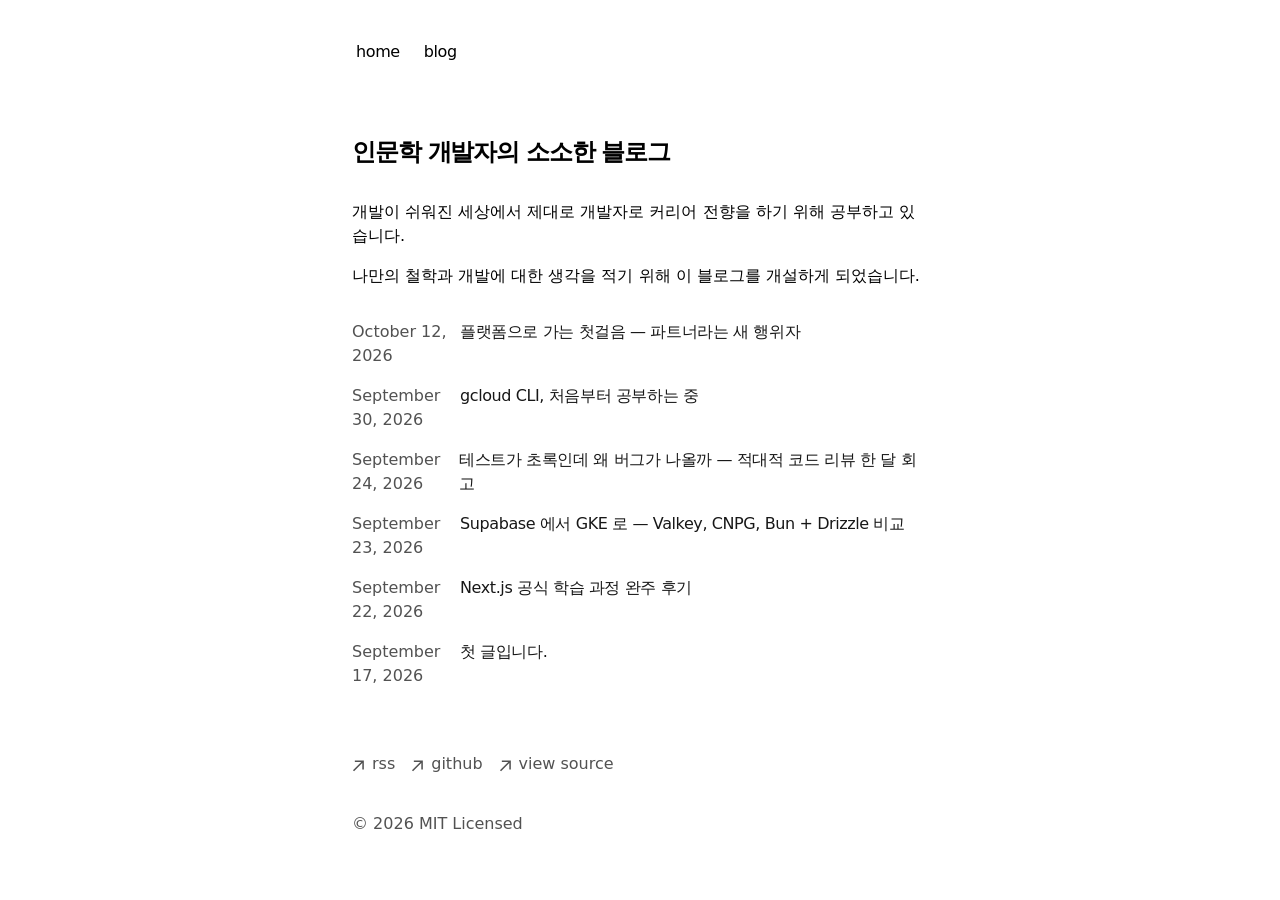
==== commit 0324b12d: "Updates" ====
--- a/index.html
+++ b/index.html
@@ -1 +1 @@
-<!DOCTYPE html><!--GiSTjcV3cCqW0upyWGRzi--><html lang="ko" class="text-black bg-white dark:text-white dark:bg-black geistsans_d5a4f12f-module__oi7R6W__variable geistmono_157ca88a-module__osPrOG__variable"><head><meta charSet="utf-8"/><meta name="viewport" content="width=device-width, initial-scale=1"/><link rel="preload" href="/_next/static/media/GeistMono_Variable.p.aabdd940.woff2" as="font" crossorigin="" type="font/woff2"/><link rel="preload" href="/_next/static/media/Geist_Variable-s.p.35889d8b.woff2" as="font" crossorigin="" type="font/woff2"/><link rel="stylesheet" href="/_next/static/chunks/dd1597630cc93c74.css" data-precedence="next"/><link rel="preload" as="script" fetchPriority="low" href="/_next/static/chunks/ae3509c3d6883f83.js"/><script src="/_next/static/chunks/a9077698ef76e11f.js" async=""></script><script src="/_next/static/chunks/7e861fa2f6e8dac3.js" async=""></script><script src="/_next/static/chunks/cb73eba711e282ea.js" async=""></script><script src="/_next/static/chunks/turbopack-9a8213828bfe24ab.js" async=""></script><script src="/_next/static/chunks/1af1dd91bd03bb80.js" async=""></script><script src="/_next/static/chunks/cc5639b053815f24.js" async=""></script><script src="/_next/static/chunks/4904848246fadb45.js" async=""></script><meta name="next-size-adjust" content=""/><title>인문학 개발자의 소소한 블로그</title><meta name="description" content="개발하면서 알게 된 지식과 지혜, 느낀점을 공유하기 위해 개설하였습니다."/><meta name="robots" content="index, follow"/><meta name="googlebot" content="index, follow, max-video-preview:-1, max-image-preview:large, max-snippet:-1"/><meta property="og:title" content="인문학 개발자의 소소한 블로그"/><meta property="og:description" content="개발하면서 알게 된 지식과 지혜, 느낀점을 공유하기 위해 개설하였습니다."/><meta property="og:url" content="https://ppaapp220022.github.io/"/><meta property="og:site_name" content="인문학 개발자의 소소한 블로그"/><meta property="og:locale" content="ko_KR"/><meta property="og:type" content="website"/><meta name="twitter:card" content="summary"/><meta name="twitter:title" content="인문학 개발자의 소소한 블로그"/><meta name="twitter:description" content="개발하면서 알게 된 지식과 지혜, 느낀점을 공유하기 위해 개설하였습니다."/><script src="/_next/static/chunks/a6dad97d9634a72d.js" noModule=""></script></head><body class="antialiased max-w-xl mx-4 mt-8 lg:mx-auto"><div hidden=""><!--$--><!--/$--></div><main class="flex-auto min-w-0 mt-6 flex flex-col px-2 md:px-0"><aside class="-ml-[8px] mb-16 tracking-tight"><div class="lg:sticky lg:top-20"><nav class="flex flex-row items-start relative px-0 pb-0 fade md:overflow-auto scroll-pr-6 md:relative" id="nav"><div class="flex flex-row space-x-0 pr-10"><a class="transition-all hover:text-neutral-800 dark:hover:text-neutral-200 flex align-middle relative py-1 px-2 m-1" href="/">home</a><a class="transition-all hover:text-neutral-800 dark:hover:text-neutral-200 flex align-middle relative py-1 px-2 m-1" href="/blog/">blog</a></div></nav></div></aside><section><h1 class="mb-8 text-2xl font-semibold tracking-tighter">인문학 개발자의 소소한 블로그</h1><p class="mb-4">개발이 쉬워진 세상에서 제대로 개발자로 커리어 전향을 하기 위해 공부하고 있습니다.</p><p class="mb-4">나만의 철학과 개발에 대한 생각을 적기 위해 이 블로그를 개설하게 되었습니다.</p><div class="my-8"><div><a class="flex flex-col space-y-1 mb-4" href="/blog/gcloud-cli-study/"><div class="w-full flex flex-col md:flex-row space-x-0 md:space-x-2"><p class="text-neutral-600 dark:text-neutral-400 w-[100px] tabular-nums">September 30, 2026</p><p class="text-neutral-900 dark:text-neutral-100 tracking-tight">gcloud CLI, 처음부터 공부하는 중</p></div></a><a class="flex flex-col space-y-1 mb-4" href="/blog/adversarial-code-review-retrospective/"><div class="w-full flex flex-col md:flex-row space-x-0 md:space-x-2"><p class="text-neutral-600 dark:text-neutral-400 w-[100px] tabular-nums">September 24, 2026</p><p class="text-neutral-900 dark:text-neutral-100 tracking-tight">테스트가 초록인데 왜 버그가 나올까 — 적대적 코드 리뷰 한 달 회고</p></div></a><a class="flex flex-col space-y-1 mb-4" href="/blog/supabase-to-gke-cnpg-valkey-drizzle/"><div class="w-full flex flex-col md:flex-row space-x-0 md:space-x-2"><p class="text-neutral-600 dark:text-neutral-400 w-[100px] tabular-nums">September 23, 2026</p><p class="text-neutral-900 dark:text-neutral-100 tracking-tight">Supabase 에서 GKE 로 — Valkey, CNPG, Bun + Drizzle 비교</p></div></a><a class="flex flex-col space-y-1 mb-4" href="/blog/nextjs-learn-course/"><div class="w-full flex flex-col md:flex-row space-x-0 md:space-x-2"><p class="text-neutral-600 dark:text-neutral-400 w-[100px] tabular-nums">September 22, 2026</p><p class="text-neutral-900 dark:text-neutral-100 tracking-tight">Next.js 공식 학습 과정 완주 후기</p></div></a><a class="flex flex-col space-y-1 mb-4" href="/blog/vim/"><div class="w-full flex flex-col md:flex-row space-x-0 md:space-x-2"><p class="text-neutral-600 dark:text-neutral-400 w-[100px] tabular-nums">September 17, 2026</p><p class="text-neutral-900 dark:text-neutral-100 tracking-tight">첫 글입니다.</p></div></a></div></div></section><!--$--><!--/$--><footer class="mb-16"><ul class="font-sm mt-8 flex flex-col space-x-0 space-y-2 text-neutral-600 md:flex-row md:space-x-4 md:space-y-0 dark:text-neutral-300"><li><a class="flex items-center transition-all hover:text-neutral-800 dark:hover:text-neutral-100" rel="noopener noreferrer" target="_blank" href="/rss"><svg width="12" height="12" viewBox="0 0 12 12" fill="none" xmlns="http://www.w3.org/2000/svg"><path d="M2.07102 11.3494L0.963068 10.2415L9.2017 1.98864H2.83807L2.85227 0.454545H11.8438V9.46023H10.2955L10.3097 3.09659L2.07102 11.3494Z" fill="currentColor"></path></svg><p class="ml-2 h-7">rss</p></a></li><li><a class="flex items-center transition-all hover:text-neutral-800 dark:hover:text-neutral-100" rel="noopener noreferrer" target="_blank" href="https://github.com/ppaapp220022"><svg width="12" height="12" viewBox="0 0 12 12" fill="none" xmlns="http://www.w3.org/2000/svg"><path d="M2.07102 11.3494L0.963068 10.2415L9.2017 1.98864H2.83807L2.85227 0.454545H11.8438V9.46023H10.2955L10.3097 3.09659L2.07102 11.3494Z" fill="currentColor"></path></svg><p class="ml-2 h-7">github</p></a></li><li><a class="flex items-center transition-all hover:text-neutral-800 dark:hover:text-neutral-100" rel="noopener noreferrer" target="_blank" href="https://github.com/ppaapp220022/ppaapp220022.github.io"><svg width="12" height="12" viewBox="0 0 12 12" fill="none" xmlns="http://www.w3.org/2000/svg"><path d="M2.07102 11.3494L0.963068 10.2415L9.2017 1.98864H2.83807L2.85227 0.454545H11.8438V9.46023H10.2955L10.3097 3.09659L2.07102 11.3494Z" fill="currentColor"></path></svg><p class="ml-2 h-7">view source</p></a></li></ul><p class="mt-8 text-neutral-600 dark:text-neutral-300">© <!-- -->2026<!-- --> MIT Licensed</p></footer></main><script src="/_next/static/chunks/ae3509c3d6883f83.js" id="_R_" async=""></script><script>(self.__next_f=self.__next_f||[]).push([0])</script><script>self.__next_f.push([1,"1:\"$Sreact.fragment\"\n2:I[70045,[\"/_next/static/chunks/1af1dd91bd03bb80.js\"],\"\"]\n3:I[56454,[\"/_next/static/chunks/cc5639b053815f24.js\",\"/_next/static/chunks/4904848246fadb45.js\"],\"default\"]\n4:I[10158,[\"/_next/static/chunks/cc5639b053815f24.js\",\"/_next/static/chunks/4904848246fadb45.js\"],\"default\"]\na:I[9442,[\"/_next/static/chunks/cc5639b053815f24.js\",\"/_next/static/chunks/4904848246fadb45.js\"],\"default\"]\n:HL[\"/_next/static/chunks/dd1597630cc93c74.css\",\"style\"]\n:HL[\"/_next/static/media/GeistMono_Variable.p.aabdd940.woff2\",\"font\",{\"crossOrigin\":\"\",\"type\":\"font/woff2\"}]\n:HL[\"/_next/static/media/Geist_Variable-s.p.35889d8b.woff2\",\"font\",{\"crossOrigin\":\"\",\"type\":\"font/woff2\"}]\n"])</script><script>self.__next_f.push([1,"0:{\"P\":null,\"b\":\"GiSTjcV3cCqW0upyWGRzi\",\"c\":[\"\",\"\"],\"q\":\"\",\"i\":false,\"f\":[[[\"\",{\"children\":[\"__PAGE__\",{}]},\"$undefined\",\"$undefined\",true],[[\"$\",\"$1\",\"c\",{\"children\":[[[\"$\",\"link\",\"0\",{\"rel\":\"stylesheet\",\"href\":\"/_next/static/chunks/dd1597630cc93c74.css\",\"precedence\":\"next\",\"crossOrigin\":\"$undefined\",\"nonce\":\"$undefined\"}],[\"$\",\"script\",\"script-0\",{\"src\":\"/_next/static/chunks/1af1dd91bd03bb80.js\",\"async\":true,\"nonce\":\"$undefined\"}]],[\"$\",\"html\",null,{\"lang\":\"ko\",\"className\":\"text-black bg-white dark:text-white dark:bg-black geistsans_d5a4f12f-module__oi7R6W__variable geistmono_157ca88a-module__osPrOG__variable\",\"children\":[\"$\",\"body\",null,{\"className\":\"antialiased max-w-xl mx-4 mt-8 lg:mx-auto\",\"children\":[\"$\",\"main\",null,{\"className\":\"flex-auto min-w-0 mt-6 flex flex-col px-2 md:px-0\",\"children\":[[\"$\",\"aside\",null,{\"className\":\"-ml-[8px] mb-16 tracking-tight\",\"children\":[\"$\",\"div\",null,{\"className\":\"lg:sticky lg:top-20\",\"children\":[\"$\",\"nav\",null,{\"className\":\"flex flex-row items-start relative px-0 pb-0 fade md:overflow-auto scroll-pr-6 md:relative\",\"id\":\"nav\",\"children\":[\"$\",\"div\",null,{\"className\":\"flex flex-row space-x-0 pr-10\",\"children\":[[\"$\",\"$L2\",\"/\",{\"href\":\"/\",\"className\":\"transition-all hover:text-neutral-800 dark:hover:text-neutral-200 flex align-middle relative py-1 px-2 m-1\",\"children\":\"home\"}],[\"$\",\"$L2\",\"/blog\",{\"href\":\"/blog\",\"className\":\"transition-all hover:text-neutral-800 dark:hover:text-neutral-200 flex align-middle relative py-1 px-2 m-1\",\"children\":\"blog\"}]]}]}]}]}],[\"$\",\"$L3\",null,{\"parallelRouterKey\":\"children\",\"error\":\"$undefined\",\"errorStyles\":\"$undefined\",\"errorScripts\":\"$undefined\",\"template\":[\"$\",\"$L4\",null,{}],\"templateStyles\":\"$undefined\",\"templateScripts\":\"$undefined\",\"notFound\":[[\"$\",\"section\",null,{\"children\":[[\"$\",\"h1\",null,{\"className\":\"mb-8 text-2xl font-semibold tracking-tighter\",\"children\":\"404 - Page Not Found\"}],[\"$\",\"p\",null,{\"className\":\"mb-4\",\"children\":\"The page you are looking for does not exist.\"}]]}],[]],\"forbidden\":\"$undefined\",\"unauthorized\":\"$undefined\"}],[\"$\",\"footer\",null,{\"className\":\"mb-16\",\"children\":[[\"$\",\"ul\",null,{\"className\":\"font-sm mt-8 flex flex-col space-x-0 space-y-2 text-neutral-600 md:flex-row md:space-x-4 md:space-y-0 dark:text-neutral-300\",\"children\":[[\"$\",\"li\",null,{\"children\":[\"$\",\"a\",null,{\"className\":\"flex items-center transition-all hover:text-neutral-800 dark:hover:text-neutral-100\",\"rel\":\"noopener noreferrer\",\"target\":\"_blank\",\"href\":\"/rss\",\"children\":[[\"$\",\"svg\",null,{\"width\":\"12\",\"height\":\"12\",\"viewBox\":\"0 0 12 12\",\"fill\":\"none\",\"xmlns\":\"http://www.w3.org/2000/svg\",\"children\":[\"$\",\"path\",null,{\"d\":\"M2.07102 11.3494L0.963068 10.2415L9.2017 1.98864H2.83807L2.85227 0.454545H11.8438V9.46023H10.2955L10.3097 3.09659L2.07102 11.3494Z\",\"fill\":\"currentColor\"}]}],[\"$\",\"p\",null,{\"className\":\"ml-2 h-7\",\"children\":\"rss\"}]]}]}],[\"$\",\"li\",null,{\"children\":[\"$\",\"a\",null,{\"className\":\"flex items-center transition-all hover:text-neutral-800 dark:hover:text-neutral-100\",\"rel\":\"noopener noreferrer\",\"target\":\"_blank\",\"href\":\"https://github.com/ppaapp220022\",\"children\":[[\"$\",\"svg\",null,{\"width\":\"12\",\"height\":\"12\",\"viewBox\":\"0 0 12 12\",\"fill\":\"none\",\"xmlns\":\"http://www.w3.org/2000/svg\",\"children\":[\"$\",\"path\",null,{\"d\":\"M2.07102 11.3494L0.963068 10.2415L9.2017 1.98864H2.83807L2.85227 0.454545H11.8438V9.46023H10.2955L10.3097 3.09659L2.07102 11.3494Z\",\"fill\":\"currentColor\"}]}],[\"$\",\"p\",null,{\"className\":\"ml-2 h-7\",\"children\":\"github\"}]]}]}],[\"$\",\"li\",null,{\"children\":[\"$\",\"a\",null,{\"className\":\"flex items-center transition-all hover:text-neutral-800 dark:hover:text-neutral-100\",\"rel\":\"noopener noreferrer\",\"target\":\"_blank\",\"href\":\"https://github.com/ppaapp220022/ppaapp220022.github.io\",\"children\":[[\"$\",\"svg\",null,{\"width\":\"12\",\"height\":\"12\",\"viewBox\":\"0 0 12 12\",\"fill\":\"none\",\"xmlns\":\"http://www.w3.org/2000/svg\",\"children\":[\"$\",\"path\",null,{\"d\":\"M2.07102 11.3494L0.963068 10.2415L9.2017 1.98864H2.83807L2.85227 0.454545H11.8438V9.46023H10.2955L10.3097 3.09659L2.07102 11.3494Z\",\"fill\":\"currentColor\"}]}],[\"$\",\"p\",null,{\"className\":\"ml-2 h-7\",\"children\":\"view source\"}]]}]}]]}],[\"$\",\"p\",null,{\"className\":\"mt-8 text-neutral-600 dark:text-neutral-300\",\"children\":[\"© \",2026,\" MIT Licensed\"]}]]}]]}]}]}]]}],{\"children\":[[\"$\",\"$1\",\"c\",{\"children\":[[\"$\",\"section\",null,{\"children\":[[\"$\",\"h1\",null,{\"className\":\"mb-8 text-2xl font-semibold tracking-tighter\",\"children\":\"인문학 개발자의 소소한 블로그\"}],\"$L5\",\"$L6\",\"$L7\"]}],null,\"$L8\"]}],{},null,false,false]},null,false,false],\"$L9\",false]],\"m\":\"$undefined\",\"G\":[\"$a\",[]],\"S\":true}\n"])</script><script>self.__next_f.push([1,"b:I[25151,[\"/_next/static/chunks/cc5639b053815f24.js\",\"/_next/static/chunks/4904848246fadb45.js\"],\"OutletBoundary\"]\nc:\"$Sreact.suspense\"\ne:I[25151,[\"/_next/static/chunks/cc5639b053815f24.js\",\"/_next/static/chunks/4904848246fadb45.js\"],\"ViewportBoundary\"]\n10:I[25151,[\"/_next/static/chunks/cc5639b053815f24.js\",\"/_next/static/chunks/4904848246fadb45.js\"],\"MetadataBoundary\"]\n5:[\"$\",\"p\",null,{\"className\":\"mb-4\",\"children\":\"개발이 쉬워진 세상에서 제대로 개발자로 커리어 전향을 하기 위해 공부하고 있습니다.\"}]\n6:[\"$\",\"p\",null,{\"className\":\"mb-4\",\"children\":\"나만의 철학과 개발에 대한 생각을 적기 위해 이 블로그를 개설하게 되었습니다.\"}]\n"])</script><script>self.__next_f.push([1,"7:[\"$\",\"div\",null,{\"className\":\"my-8\",\"children\":[\"$\",\"div\",null,{\"children\":[[\"$\",\"$L2\",\"gcloud-cli-study\",{\"className\":\"flex flex-col space-y-1 mb-4\",\"href\":\"/blog/gcloud-cli-study\",\"children\":[\"$\",\"div\",null,{\"className\":\"w-full flex flex-col md:flex-row space-x-0 md:space-x-2\",\"children\":[[\"$\",\"p\",null,{\"className\":\"text-neutral-600 dark:text-neutral-400 w-[100px] tabular-nums\",\"children\":\"September 30, 2026\"}],[\"$\",\"p\",null,{\"className\":\"text-neutral-900 dark:text-neutral-100 tracking-tight\",\"children\":\"gcloud CLI, 처음부터 공부하는 중\"}]]}]}],[\"$\",\"$L2\",\"adversarial-code-review-retrospective\",{\"className\":\"flex flex-col space-y-1 mb-4\",\"href\":\"/blog/adversarial-code-review-retrospective\",\"children\":[\"$\",\"div\",null,{\"className\":\"w-full flex flex-col md:flex-row space-x-0 md:space-x-2\",\"children\":[[\"$\",\"p\",null,{\"className\":\"text-neutral-600 dark:text-neutral-400 w-[100px] tabular-nums\",\"children\":\"September 24, 2026\"}],[\"$\",\"p\",null,{\"className\":\"text-neutral-900 dark:text-neutral-100 tracking-tight\",\"children\":\"테스트가 초록인데 왜 버그가 나올까 — 적대적 코드 리뷰 한 달 회고\"}]]}]}],[\"$\",\"$L2\",\"supabase-to-gke-cnpg-valkey-drizzle\",{\"className\":\"flex flex-col space-y-1 mb-4\",\"href\":\"/blog/supabase-to-gke-cnpg-valkey-drizzle\",\"children\":[\"$\",\"div\",null,{\"className\":\"w-full flex flex-col md:flex-row space-x-0 md:space-x-2\",\"children\":[[\"$\",\"p\",null,{\"className\":\"text-neutral-600 dark:text-neutral-400 w-[100px] tabular-nums\",\"children\":\"September 23, 2026\"}],[\"$\",\"p\",null,{\"className\":\"text-neutral-900 dark:text-neutral-100 tracking-tight\",\"children\":\"Supabase 에서 GKE 로 — Valkey, CNPG, Bun + Drizzle 비교\"}]]}]}],[\"$\",\"$L2\",\"nextjs-learn-course\",{\"className\":\"flex flex-col space-y-1 mb-4\",\"href\":\"/blog/nextjs-learn-course\",\"children\":[\"$\",\"div\",null,{\"className\":\"w-full flex flex-col md:flex-row space-x-0 md:space-x-2\",\"children\":[[\"$\",\"p\",null,{\"className\":\"text-neutral-600 dark:text-neutral-400 w-[100px] tabular-nums\",\"children\":\"September 22, 2026\"}],[\"$\",\"p\",null,{\"className\":\"text-neutral-900 dark:text-neutral-100 tracking-tight\",\"children\":\"Next.js 공식 학습 과정 완주 후기\"}]]}]}],[\"$\",\"$L2\",\"vim\",{\"className\":\"flex flex-col space-y-1 mb-4\",\"href\":\"/blog/vim\",\"children\":[\"$\",\"div\",null,{\"className\":\"w-full flex flex-col md:flex-row space-x-0 md:space-x-2\",\"children\":[[\"$\",\"p\",null,{\"className\":\"text-neutral-600 dark:text-neutral-400 w-[100px] tabular-nums\",\"children\":\"September 17, 2026\"}],[\"$\",\"p\",null,{\"className\":\"text-neutral-900 dark:text-neutral-100 tracking-tight\",\"children\":\"첫 글입니다.\"}]]}]}]]}]}]\n"])</script><script>self.__next_f.push([1,"8:[\"$\",\"$Lb\",null,{\"children\":[\"$\",\"$c\",null,{\"name\":\"Next.MetadataOutlet\",\"children\":\"$@d\"}]}]\n9:[\"$\",\"$1\",\"h\",{\"children\":[null,[\"$\",\"$Le\",null,{\"children\":\"$@f\"}],[\"$\",\"div\",null,{\"hidden\":true,\"children\":[\"$\",\"$L10\",null,{\"children\":[\"$\",\"$c\",null,{\"name\":\"Next.Metadata\",\"children\":\"$@11\"}]}]}],[\"$\",\"meta\",null,{\"name\":\"next-size-adjust\",\"content\":\"\"}]]}]\n"])</script><script>self.__next_f.push([1,"f:[[\"$\",\"meta\",\"0\",{\"charSet\":\"utf-8\"}],[\"$\",\"meta\",\"1\",{\"name\":\"viewport\",\"content\":\"width=device-width, initial-scale=1\"}]]\n"])</script><script>self.__next_f.push([1,"11:[[\"$\",\"title\",\"0\",{\"children\":\"인문학 개발자의 소소한 블로그\"}],[\"$\",\"meta\",\"1\",{\"name\":\"description\",\"content\":\"개발하면서 알게 된 지식과 지혜, 느낀점을 공유하기 위해 개설하였습니다.\"}],[\"$\",\"meta\",\"2\",{\"name\":\"robots\",\"content\":\"index, follow\"}],[\"$\",\"meta\",\"3\",{\"name\":\"googlebot\",\"content\":\"index, follow, max-video-preview:-1, max-image-preview:large, max-snippet:-1\"}],[\"$\",\"meta\",\"4\",{\"property\":\"og:title\",\"content\":\"인문학 개발자의 소소한 블로그\"}],[\"$\",\"meta\",\"5\",{\"property\":\"og:description\",\"content\":\"개발하면서 알게 된 지식과 지혜, 느낀점을 공유하기 위해 개설하였습니다.\"}],[\"$\",\"meta\",\"6\",{\"property\":\"og:url\",\"content\":\"https://ppaapp220022.github.io/\"}],[\"$\",\"meta\",\"7\",{\"property\":\"og:site_name\",\"content\":\"인문학 개발자의 소소한 블로그\"}],[\"$\",\"meta\",\"8\",{\"property\":\"og:locale\",\"content\":\"ko_KR\"}],[\"$\",\"meta\",\"9\",{\"property\":\"og:type\",\"content\":\"website\"}],[\"$\",\"meta\",\"10\",{\"name\":\"twitter:card\",\"content\":\"summary\"}],[\"$\",\"meta\",\"11\",{\"name\":\"twitter:title\",\"content\":\"인문학 개발자의 소소한 블로그\"}],[\"$\",\"meta\",\"12\",{\"name\":\"twitter:description\",\"content\":\"개발하면서 알게 된 지식과 지혜, 느낀점을 공유하기 위해 개설하였습니다.\"}]]\nd:null\n"])</script></body></html>+<!DOCTYPE html><!--E4chwjZzMAFQVSxMthSTl--><html lang="ko" class="text-black bg-white dark:text-white dark:bg-black geistsans_d5a4f12f-module__m40PAa__variable geistmono_157ca88a-module__Ytz1Aq__variable"><head><meta charSet="utf-8"/><meta name="viewport" content="width=device-width, initial-scale=1"/><link rel="preload" href="/_next/static/media/GeistMono_Variable.p.aabdd940.woff2" as="font" crossorigin="" type="font/woff2"/><link rel="preload" href="/_next/static/media/Geist_Variable-s.p.35889d8b.woff2" as="font" crossorigin="" type="font/woff2"/><link rel="stylesheet" href="/_next/static/chunks/687343e6785d7266.css" data-precedence="next"/><link rel="preload" as="script" fetchPriority="low" href="/_next/static/chunks/ae3509c3d6883f83.js"/><script src="/_next/static/chunks/a9077698ef76e11f.js" async=""></script><script src="/_next/static/chunks/7e861fa2f6e8dac3.js" async=""></script><script src="/_next/static/chunks/cb73eba711e282ea.js" async=""></script><script src="/_next/static/chunks/turbopack-9a8213828bfe24ab.js" async=""></script><script src="/_next/static/chunks/1af1dd91bd03bb80.js" async=""></script><script src="/_next/static/chunks/cc5639b053815f24.js" async=""></script><script src="/_next/static/chunks/4904848246fadb45.js" async=""></script><meta name="next-size-adjust" content=""/><title>인문학 개발자의 소소한 블로그</title><meta name="description" content="개발하면서 알게 된 지식과 지혜, 느낀점을 공유하기 위해 개설하였습니다."/><meta name="robots" content="index, follow"/><meta name="googlebot" content="index, follow, max-video-preview:-1, max-image-preview:large, max-snippet:-1"/><meta property="og:title" content="인문학 개발자의 소소한 블로그"/><meta property="og:description" content="개발하면서 알게 된 지식과 지혜, 느낀점을 공유하기 위해 개설하였습니다."/><meta property="og:url" content="https://ppaapp220022.github.io/"/><meta property="og:site_name" content="인문학 개발자의 소소한 블로그"/><meta property="og:locale" content="ko_KR"/><meta property="og:type" content="website"/><meta name="twitter:card" content="summary"/><meta name="twitter:title" content="인문학 개발자의 소소한 블로그"/><meta name="twitter:description" content="개발하면서 알게 된 지식과 지혜, 느낀점을 공유하기 위해 개설하였습니다."/><script src="/_next/static/chunks/a6dad97d9634a72d.js" noModule=""></script></head><body class="antialiased max-w-xl mx-4 mt-8 lg:mx-auto"><div hidden=""><!--$--><!--/$--></div><main class="flex-auto min-w-0 mt-6 flex flex-col px-2 md:px-0"><aside class="-ml-[8px] mb-16 tracking-tight"><div class="lg:sticky lg:top-20"><nav class="flex flex-row items-start relative px-0 pb-0 fade md:overflow-auto scroll-pr-6 md:relative" id="nav"><div class="flex flex-row space-x-0 pr-10"><a class="transition-all hover:text-neutral-800 dark:hover:text-neutral-200 flex align-middle relative py-1 px-2 m-1" href="/">home</a><a class="transition-all hover:text-neutral-800 dark:hover:text-neutral-200 flex align-middle relative py-1 px-2 m-1" href="/blog/">blog</a></div></nav></div></aside><section><h1 class="mb-8 text-2xl font-semibold tracking-tighter">인문학 개발자의 소소한 블로그</h1><p class="mb-4">개발이 쉬워진 세상에서 제대로 개발자로 커리어 전향을 하기 위해 공부하고 있습니다.</p><p class="mb-4">나만의 철학과 개발에 대한 생각을 적기 위해 이 블로그를 개설하게 되었습니다.</p><div class="my-8"><div><a class="flex flex-col space-y-1 mb-4" href="/blog/partner-center-platform/"><div class="w-full flex flex-col md:flex-row space-x-0 md:space-x-2"><p class="text-neutral-600 dark:text-neutral-400 w-[100px] tabular-nums">October 12, 2026</p><p class="text-neutral-900 dark:text-neutral-100 tracking-tight">플랫폼으로 가는 첫걸음 — 파트너라는 새 행위자</p></div></a><a class="flex flex-col space-y-1 mb-4" href="/blog/gcloud-cli-study/"><div class="w-full flex flex-col md:flex-row space-x-0 md:space-x-2"><p class="text-neutral-600 dark:text-neutral-400 w-[100px] tabular-nums">September 30, 2026</p><p class="text-neutral-900 dark:text-neutral-100 tracking-tight">gcloud CLI, 처음부터 공부하는 중</p></div></a><a class="flex flex-col space-y-1 mb-4" href="/blog/adversarial-code-review-retrospective/"><div class="w-full flex flex-col md:flex-row space-x-0 md:space-x-2"><p class="text-neutral-600 dark:text-neutral-400 w-[100px] tabular-nums">September 24, 2026</p><p class="text-neutral-900 dark:text-neutral-100 tracking-tight">테스트가 초록인데 왜 버그가 나올까 — 적대적 코드 리뷰 한 달 회고</p></div></a><a class="flex flex-col space-y-1 mb-4" href="/blog/supabase-to-gke-cnpg-valkey-drizzle/"><div class="w-full flex flex-col md:flex-row space-x-0 md:space-x-2"><p class="text-neutral-600 dark:text-neutral-400 w-[100px] tabular-nums">September 23, 2026</p><p class="text-neutral-900 dark:text-neutral-100 tracking-tight">Supabase 에서 GKE 로 — Valkey, CNPG, Bun + Drizzle 비교</p></div></a><a class="flex flex-col space-y-1 mb-4" href="/blog/nextjs-learn-course/"><div class="w-full flex flex-col md:flex-row space-x-0 md:space-x-2"><p class="text-neutral-600 dark:text-neutral-400 w-[100px] tabular-nums">September 22, 2026</p><p class="text-neutral-900 dark:text-neutral-100 tracking-tight">Next.js 공식 학습 과정 완주 후기</p></div></a><a class="flex flex-col space-y-1 mb-4" href="/blog/vim/"><div class="w-full flex flex-col md:flex-row space-x-0 md:space-x-2"><p class="text-neutral-600 dark:text-neutral-400 w-[100px] tabular-nums">September 17, 2026</p><p class="text-neutral-900 dark:text-neutral-100 tracking-tight">첫 글입니다.</p></div></a></div></div></section><!--$--><!--/$--><footer class="mb-16"><ul class="font-sm mt-8 flex flex-col space-x-0 space-y-2 text-neutral-600 md:flex-row md:space-x-4 md:space-y-0 dark:text-neutral-300"><li><a class="flex items-center transition-all hover:text-neutral-800 dark:hover:text-neutral-100" rel="noopener noreferrer" target="_blank" href="/rss"><svg width="12" height="12" viewBox="0 0 12 12" fill="none" xmlns="http://www.w3.org/2000/svg"><path d="M2.07102 11.3494L0.963068 10.2415L9.2017 1.98864H2.83807L2.85227 0.454545H11.8438V9.46023H10.2955L10.3097 3.09659L2.07102 11.3494Z" fill="currentColor"></path></svg><p class="ml-2 h-7">rss</p></a></li><li><a class="flex items-center transition-all hover:text-neutral-800 dark:hover:text-neutral-100" rel="noopener noreferrer" target="_blank" href="https://github.com/ppaapp220022"><svg width="12" height="12" viewBox="0 0 12 12" fill="none" xmlns="http://www.w3.org/2000/svg"><path d="M2.07102 11.3494L0.963068 10.2415L9.2017 1.98864H2.83807L2.85227 0.454545H11.8438V9.46023H10.2955L10.3097 3.09659L2.07102 11.3494Z" fill="currentColor"></path></svg><p class="ml-2 h-7">github</p></a></li><li><a class="flex items-center transition-all hover:text-neutral-800 dark:hover:text-neutral-100" rel="noopener noreferrer" target="_blank" href="https://github.com/ppaapp220022/ppaapp220022.github.io"><svg width="12" height="12" viewBox="0 0 12 12" fill="none" xmlns="http://www.w3.org/2000/svg"><path d="M2.07102 11.3494L0.963068 10.2415L9.2017 1.98864H2.83807L2.85227 0.454545H11.8438V9.46023H10.2955L10.3097 3.09659L2.07102 11.3494Z" fill="currentColor"></path></svg><p class="ml-2 h-7">view source</p></a></li></ul><p class="mt-8 text-neutral-600 dark:text-neutral-300">© <!-- -->2026<!-- --> MIT Licensed</p></footer></main><script src="/_next/static/chunks/ae3509c3d6883f83.js" id="_R_" async=""></script><script>(self.__next_f=self.__next_f||[]).push([0])</script><script>self.__next_f.push([1,"1:\"$Sreact.fragment\"\n2:I[70045,[\"/_next/static/chunks/1af1dd91bd03bb80.js\"],\"\"]\n3:I[56454,[\"/_next/static/chunks/cc5639b053815f24.js\",\"/_next/static/chunks/4904848246fadb45.js\"],\"default\"]\n4:I[10158,[\"/_next/static/chunks/cc5639b053815f24.js\",\"/_next/static/chunks/4904848246fadb45.js\"],\"default\"]\na:I[9442,[\"/_next/static/chunks/cc5639b053815f24.js\",\"/_next/static/chunks/4904848246fadb45.js\"],\"default\"]\n:HL[\"/_next/static/chunks/687343e6785d7266.css\",\"style\"]\n:HL[\"/_next/static/media/GeistMono_Variable.p.aabdd940.woff2\",\"font\",{\"crossOrigin\":\"\",\"type\":\"font/woff2\"}]\n:HL[\"/_next/static/media/Geist_Variable-s.p.35889d8b.woff2\",\"font\",{\"crossOrigin\":\"\",\"type\":\"font/woff2\"}]\n"])</script><script>self.__next_f.push([1,"0:{\"P\":null,\"b\":\"E4chwjZzMAFQVSxMthSTl\",\"c\":[\"\",\"\"],\"q\":\"\",\"i\":false,\"f\":[[[\"\",{\"children\":[\"__PAGE__\",{}]},\"$undefined\",\"$undefined\",true],[[\"$\",\"$1\",\"c\",{\"children\":[[[\"$\",\"link\",\"0\",{\"rel\":\"stylesheet\",\"href\":\"/_next/static/chunks/687343e6785d7266.css\",\"precedence\":\"next\",\"crossOrigin\":\"$undefined\",\"nonce\":\"$undefined\"}],[\"$\",\"script\",\"script-0\",{\"src\":\"/_next/static/chunks/1af1dd91bd03bb80.js\",\"async\":true,\"nonce\":\"$undefined\"}]],[\"$\",\"html\",null,{\"lang\":\"ko\",\"className\":\"text-black bg-white dark:text-white dark:bg-black geistsans_d5a4f12f-module__m40PAa__variable geistmono_157ca88a-module__Ytz1Aq__variable\",\"children\":[\"$\",\"body\",null,{\"className\":\"antialiased max-w-xl mx-4 mt-8 lg:mx-auto\",\"children\":[\"$\",\"main\",null,{\"className\":\"flex-auto min-w-0 mt-6 flex flex-col px-2 md:px-0\",\"children\":[[\"$\",\"aside\",null,{\"className\":\"-ml-[8px] mb-16 tracking-tight\",\"children\":[\"$\",\"div\",null,{\"className\":\"lg:sticky lg:top-20\",\"children\":[\"$\",\"nav\",null,{\"className\":\"flex flex-row items-start relative px-0 pb-0 fade md:overflow-auto scroll-pr-6 md:relative\",\"id\":\"nav\",\"children\":[\"$\",\"div\",null,{\"className\":\"flex flex-row space-x-0 pr-10\",\"children\":[[\"$\",\"$L2\",\"/\",{\"href\":\"/\",\"className\":\"transition-all hover:text-neutral-800 dark:hover:text-neutral-200 flex align-middle relative py-1 px-2 m-1\",\"children\":\"home\"}],[\"$\",\"$L2\",\"/blog\",{\"href\":\"/blog\",\"className\":\"transition-all hover:text-neutral-800 dark:hover:text-neutral-200 flex align-middle relative py-1 px-2 m-1\",\"children\":\"blog\"}]]}]}]}]}],[\"$\",\"$L3\",null,{\"parallelRouterKey\":\"children\",\"error\":\"$undefined\",\"errorStyles\":\"$undefined\",\"errorScripts\":\"$undefined\",\"template\":[\"$\",\"$L4\",null,{}],\"templateStyles\":\"$undefined\",\"templateScripts\":\"$undefined\",\"notFound\":[[\"$\",\"section\",null,{\"children\":[[\"$\",\"h1\",null,{\"className\":\"mb-8 text-2xl font-semibold tracking-tighter\",\"children\":\"404 - Page Not Found\"}],[\"$\",\"p\",null,{\"className\":\"mb-4\",\"children\":\"The page you are looking for does not exist.\"}]]}],[]],\"forbidden\":\"$undefined\",\"unauthorized\":\"$undefined\"}],[\"$\",\"footer\",null,{\"className\":\"mb-16\",\"children\":[[\"$\",\"ul\",null,{\"className\":\"font-sm mt-8 flex flex-col space-x-0 space-y-2 text-neutral-600 md:flex-row md:space-x-4 md:space-y-0 dark:text-neutral-300\",\"children\":[[\"$\",\"li\",null,{\"children\":[\"$\",\"a\",null,{\"className\":\"flex items-center transition-all hover:text-neutral-800 dark:hover:text-neutral-100\",\"rel\":\"noopener noreferrer\",\"target\":\"_blank\",\"href\":\"/rss\",\"children\":[[\"$\",\"svg\",null,{\"width\":\"12\",\"height\":\"12\",\"viewBox\":\"0 0 12 12\",\"fill\":\"none\",\"xmlns\":\"http://www.w3.org/2000/svg\",\"children\":[\"$\",\"path\",null,{\"d\":\"M2.07102 11.3494L0.963068 10.2415L9.2017 1.98864H2.83807L2.85227 0.454545H11.8438V9.46023H10.2955L10.3097 3.09659L2.07102 11.3494Z\",\"fill\":\"currentColor\"}]}],[\"$\",\"p\",null,{\"className\":\"ml-2 h-7\",\"children\":\"rss\"}]]}]}],[\"$\",\"li\",null,{\"children\":[\"$\",\"a\",null,{\"className\":\"flex items-center transition-all hover:text-neutral-800 dark:hover:text-neutral-100\",\"rel\":\"noopener noreferrer\",\"target\":\"_blank\",\"href\":\"https://github.com/ppaapp220022\",\"children\":[[\"$\",\"svg\",null,{\"width\":\"12\",\"height\":\"12\",\"viewBox\":\"0 0 12 12\",\"fill\":\"none\",\"xmlns\":\"http://www.w3.org/2000/svg\",\"children\":[\"$\",\"path\",null,{\"d\":\"M2.07102 11.3494L0.963068 10.2415L9.2017 1.98864H2.83807L2.85227 0.454545H11.8438V9.46023H10.2955L10.3097 3.09659L2.07102 11.3494Z\",\"fill\":\"currentColor\"}]}],[\"$\",\"p\",null,{\"className\":\"ml-2 h-7\",\"children\":\"github\"}]]}]}],[\"$\",\"li\",null,{\"children\":[\"$\",\"a\",null,{\"className\":\"flex items-center transition-all hover:text-neutral-800 dark:hover:text-neutral-100\",\"rel\":\"noopener noreferrer\",\"target\":\"_blank\",\"href\":\"https://github.com/ppaapp220022/ppaapp220022.github.io\",\"children\":[[\"$\",\"svg\",null,{\"width\":\"12\",\"height\":\"12\",\"viewBox\":\"0 0 12 12\",\"fill\":\"none\",\"xmlns\":\"http://www.w3.org/2000/svg\",\"children\":[\"$\",\"path\",null,{\"d\":\"M2.07102 11.3494L0.963068 10.2415L9.2017 1.98864H2.83807L2.85227 0.454545H11.8438V9.46023H10.2955L10.3097 3.09659L2.07102 11.3494Z\",\"fill\":\"currentColor\"}]}],[\"$\",\"p\",null,{\"className\":\"ml-2 h-7\",\"children\":\"view source\"}]]}]}]]}],[\"$\",\"p\",null,{\"className\":\"mt-8 text-neutral-600 dark:text-neutral-300\",\"children\":[\"© \",2026,\" MIT Licensed\"]}]]}]]}]}]}]]}],{\"children\":[[\"$\",\"$1\",\"c\",{\"children\":[[\"$\",\"section\",null,{\"children\":[[\"$\",\"h1\",null,{\"className\":\"mb-8 text-2xl font-semibold tracking-tighter\",\"children\":\"인문학 개발자의 소소한 블로그\"}],\"$L5\",\"$L6\",\"$L7\"]}],null,\"$L8\"]}],{},null,false,false]},null,false,false],\"$L9\",false]],\"m\":\"$undefined\",\"G\":[\"$a\",[]],\"S\":true}\n"])</script><script>self.__next_f.push([1,"b:I[25151,[\"/_next/static/chunks/cc5639b053815f24.js\",\"/_next/static/chunks/4904848246fadb45.js\"],\"OutletBoundary\"]\nc:\"$Sreact.suspense\"\ne:I[25151,[\"/_next/static/chunks/cc5639b053815f24.js\",\"/_next/static/chunks/4904848246fadb45.js\"],\"ViewportBoundary\"]\n10:I[25151,[\"/_next/static/chunks/cc5639b053815f24.js\",\"/_next/static/chunks/4904848246fadb45.js\"],\"MetadataBoundary\"]\n5:[\"$\",\"p\",null,{\"className\":\"mb-4\",\"children\":\"개발이 쉬워진 세상에서 제대로 개발자로 커리어 전향을 하기 위해 공부하고 있습니다.\"}]\n6:[\"$\",\"p\",null,{\"className\":\"mb-4\",\"children\":\"나만의 철학과 개발에 대한 생각을 적기 위해 이 블로그를 개설하게 되었습니다.\"}]\n"])</script><script>self.__next_f.push([1,"7:[\"$\",\"div\",null,{\"className\":\"my-8\",\"children\":[\"$\",\"div\",null,{\"children\":[[\"$\",\"$L2\",\"partner-center-platform\",{\"className\":\"flex flex-col space-y-1 mb-4\",\"href\":\"/blog/partner-center-platform\",\"children\":[\"$\",\"div\",null,{\"className\":\"w-full flex flex-col md:flex-row space-x-0 md:space-x-2\",\"children\":[[\"$\",\"p\",null,{\"className\":\"text-neutral-600 dark:text-neutral-400 w-[100px] tabular-nums\",\"children\":\"October 12, 2026\"}],[\"$\",\"p\",null,{\"className\":\"text-neutral-900 dark:text-neutral-100 tracking-tight\",\"children\":\"플랫폼으로 가는 첫걸음 — 파트너라는 새 행위자\"}]]}]}],[\"$\",\"$L2\",\"gcloud-cli-study\",{\"className\":\"flex flex-col space-y-1 mb-4\",\"href\":\"/blog/gcloud-cli-study\",\"children\":[\"$\",\"div\",null,{\"className\":\"w-full flex flex-col md:flex-row space-x-0 md:space-x-2\",\"children\":[[\"$\",\"p\",null,{\"className\":\"text-neutral-600 dark:text-neutral-400 w-[100px] tabular-nums\",\"children\":\"September 30, 2026\"}],[\"$\",\"p\",null,{\"className\":\"text-neutral-900 dark:text-neutral-100 tracking-tight\",\"children\":\"gcloud CLI, 처음부터 공부하는 중\"}]]}]}],[\"$\",\"$L2\",\"adversarial-code-review-retrospective\",{\"className\":\"flex flex-col space-y-1 mb-4\",\"href\":\"/blog/adversarial-code-review-retrospective\",\"children\":[\"$\",\"div\",null,{\"className\":\"w-full flex flex-col md:flex-row space-x-0 md:space-x-2\",\"children\":[[\"$\",\"p\",null,{\"className\":\"text-neutral-600 dark:text-neutral-400 w-[100px] tabular-nums\",\"children\":\"September 24, 2026\"}],[\"$\",\"p\",null,{\"className\":\"text-neutral-900 dark:text-neutral-100 tracking-tight\",\"children\":\"테스트가 초록인데 왜 버그가 나올까 — 적대적 코드 리뷰 한 달 회고\"}]]}]}],[\"$\",\"$L2\",\"supabase-to-gke-cnpg-valkey-drizzle\",{\"className\":\"flex flex-col space-y-1 mb-4\",\"href\":\"/blog/supabase-to-gke-cnpg-valkey-drizzle\",\"children\":[\"$\",\"div\",null,{\"className\":\"w-full flex flex-col md:flex-row space-x-0 md:space-x-2\",\"children\":[[\"$\",\"p\",null,{\"className\":\"text-neutral-600 dark:text-neutral-400 w-[100px] tabular-nums\",\"children\":\"September 23, 2026\"}],[\"$\",\"p\",null,{\"className\":\"text-neutral-900 dark:text-neutral-100 tracking-tight\",\"children\":\"Supabase 에서 GKE 로 — Valkey, CNPG, Bun + Drizzle 비교\"}]]}]}],[\"$\",\"$L2\",\"nextjs-learn-course\",{\"className\":\"flex flex-col space-y-1 mb-4\",\"href\":\"/blog/nextjs-learn-course\",\"children\":[\"$\",\"div\",null,{\"className\":\"w-full flex flex-col md:flex-row space-x-0 md:space-x-2\",\"children\":[[\"$\",\"p\",null,{\"className\":\"text-neutral-600 dark:text-neutral-400 w-[100px] tabular-nums\",\"children\":\"September 22, 2026\"}],[\"$\",\"p\",null,{\"className\":\"text-neutral-900 dark:text-neutral-100 tracking-tight\",\"children\":\"Next.js 공식 학습 과정 완주 후기\"}]]}]}],[\"$\",\"$L2\",\"vim\",{\"className\":\"flex flex-col space-y-1 mb-4\",\"href\":\"/blog/vim\",\"children\":[\"$\",\"div\",null,{\"className\":\"w-full flex flex-col md:flex-row space-x-0 md:space-x-2\",\"children\":[[\"$\",\"p\",null,{\"className\":\"text-neutral-600 dark:text-neutral-400 w-[100px] tabular-nums\",\"children\":\"September 17, 2026\"}],[\"$\",\"p\",null,{\"className\":\"text-neutral-900 dark:text-neutral-100 tracking-tight\",\"children\":\"첫 글입니다.\"}]]}]}]]}]}]\n"])</script><script>self.__next_f.push([1,"8:[\"$\",\"$Lb\",null,{\"children\":[\"$\",\"$c\",null,{\"name\":\"Next.MetadataOutlet\",\"children\":\"$@d\"}]}]\n9:[\"$\",\"$1\",\"h\",{\"children\":[null,[\"$\",\"$Le\",null,{\"children\":\"$@f\"}],[\"$\",\"div\",null,{\"hidden\":true,\"children\":[\"$\",\"$L10\",null,{\"children\":[\"$\",\"$c\",null,{\"name\":\"Next.Metadata\",\"children\":\"$@11\"}]}]}],[\"$\",\"meta\",null,{\"name\":\"next-size-adjust\",\"content\":\"\"}]]}]\n"])</script><script>self.__next_f.push([1,"f:[[\"$\",\"meta\",\"0\",{\"charSet\":\"utf-8\"}],[\"$\",\"meta\",\"1\",{\"name\":\"viewport\",\"content\":\"width=device-width, initial-scale=1\"}]]\n"])</script><script>self.__next_f.push([1,"11:[[\"$\",\"title\",\"0\",{\"children\":\"인문학 개발자의 소소한 블로그\"}],[\"$\",\"meta\",\"1\",{\"name\":\"description\",\"content\":\"개발하면서 알게 된 지식과 지혜, 느낀점을 공유하기 위해 개설하였습니다.\"}],[\"$\",\"meta\",\"2\",{\"name\":\"robots\",\"content\":\"index, follow\"}],[\"$\",\"meta\",\"3\",{\"name\":\"googlebot\",\"content\":\"index, follow, max-video-preview:-1, max-image-preview:large, max-snippet:-1\"}],[\"$\",\"meta\",\"4\",{\"property\":\"og:title\",\"content\":\"인문학 개발자의 소소한 블로그\"}],[\"$\",\"meta\",\"5\",{\"property\":\"og:description\",\"content\":\"개발하면서 알게 된 지식과 지혜, 느낀점을 공유하기 위해 개설하였습니다.\"}],[\"$\",\"meta\",\"6\",{\"property\":\"og:url\",\"content\":\"https://ppaapp220022.github.io/\"}],[\"$\",\"meta\",\"7\",{\"property\":\"og:site_name\",\"content\":\"인문학 개발자의 소소한 블로그\"}],[\"$\",\"meta\",\"8\",{\"property\":\"og:locale\",\"content\":\"ko_KR\"}],[\"$\",\"meta\",\"9\",{\"property\":\"og:type\",\"content\":\"website\"}],[\"$\",\"meta\",\"10\",{\"name\":\"twitter:card\",\"content\":\"summary\"}],[\"$\",\"meta\",\"11\",{\"name\":\"twitter:title\",\"content\":\"인문학 개발자의 소소한 블로그\"}],[\"$\",\"meta\",\"12\",{\"name\":\"twitter:description\",\"content\":\"개발하면서 알게 된 지식과 지혜, 느낀점을 공유하기 위해 개설하였습니다.\"}]]\nd:null\n"])</script></body></html>
--- a/_next/static/chunks/687343e6785d7266.css
+++ b/_next/static/chunks/687343e6785d7266.css
@@ -0,0 +1,3 @@
+@layer theme{:root{--default-transition-duration:.15s;--default-transition-timing-function:cubic-bezier(.4,0,.2,1);--default-font-family:var(--font-family-sans);--default-font-feature-settings:var(--font-family-sans--font-feature-settings);--default-font-variation-settings:var(--font-family-sans--font-variation-settings);--default-mono-font-family:var(--font-family-mono);--default-mono-font-feature-settings:var(--font-family-mono--font-feature-settings);--default-mono-font-variation-settings:var(--font-family-mono--font-variation-settings);--breakpoint-sm:640px;--breakpoint-md:768px;--breakpoint-lg:1024px;--breakpoint-xl:1280px;--breakpoint-2xl:1536px;--color-black:#000;--color-white:#fff;--color-slate-50:#f8fafc;--color-slate-100:#f1f5f9;--color-slate-200:#e2e8f0;--color-slate-300:#cbd5e1;--color-slate-400:#94a3b8;--color-slate-500:#64748b;--color-slate-600:#475569;--color-slate-700:#334155;--color-slate-800:#1e293b;--color-slate-900:#0f172a;--color-slate-950:#020617;--color-gray-50:#f9fafb;--color-gray-100:#f3f4f6;--color-gray-200:#e5e7eb;--color-gray-300:#d1d5db;--color-gray-400:#9ca3af;--color-gray-500:#6b7280;--color-gray-600:#4b5563;--color-gray-700:#374151;--color-gray-800:#1f2937;--color-gray-900:#111827;--color-gray-950:#030712;--color-zinc-50:#fafafa;--color-zinc-100:#f4f4f5;--color-zinc-200:#e4e4e7;--color-zinc-300:#d4d4d8;--color-zinc-400:#a1a1aa;--color-zinc-500:#71717a;--color-zinc-600:#52525b;--color-zinc-700:#3f3f46;--color-zinc-800:#27272a;--color-zinc-900:#18181b;--color-zinc-950:#09090b;--color-neutral-50:#fafafa;--color-neutral-100:#f5f5f5;--color-neutral-200:#e5e5e5;--color-neutral-300:#d4d4d4;--color-neutral-400:#a3a3a3;--color-neutral-500:#737373;--color-neutral-600:#525252;--color-neutral-700:#404040;--color-neutral-800:#262626;--color-neutral-900:#171717;--color-neutral-950:#0a0a0a;--color-stone-50:#fafaf9;--color-stone-100:#f5f5f4;--color-stone-200:#e7e5e4;--color-stone-300:#d6d3d1;--color-stone-400:#a8a29e;--color-stone-500:#78716c;--color-stone-600:#57534e;--color-stone-700:#44403c;--color-stone-800:#292524;--color-stone-900:#1c1917;--color-stone-950:#0c0a09;--color-red-50:#fef2f2;--color-red-100:#fee2e2;--color-red-200:#fecaca;--color-red-300:#fca5a5;--color-red-400:#f87171;--color-red-500:#ef4444;--color-red-600:#dc2626;--color-red-700:#b91c1c;--color-red-800:#991b1b;--color-red-900:#7f1d1d;--color-red-950:#450a0a;--color-orange-50:#fff7ed;--color-orange-100:#ffedd5;--color-orange-200:#fed7aa;--color-orange-300:#fdba74;--color-orange-400:#fb923c;--color-orange-500:#f97316;--color-orange-600:#ea580c;--color-orange-700:#c2410c;--color-orange-800:#9a3412;--color-orange-900:#7c2d12;--color-orange-950:#431407;--color-amber-50:#fffbeb;--color-amber-100:#fef3c7;--color-amber-200:#fde68a;--color-amber-300:#fcd34d;--color-amber-400:#fbbf24;--color-amber-500:#f59e0b;--color-amber-600:#d97706;--color-amber-700:#b45309;--color-amber-800:#92400e;--color-amber-900:#78350f;--color-amber-950:#451a03;--color-yellow-50:#fefce8;--color-yellow-100:#fef9c3;--color-yellow-200:#fef08a;--color-yellow-300:#fde047;--color-yellow-400:#facc15;--color-yellow-500:#eab308;--color-yellow-600:#ca8a04;--color-yellow-700:#a16207;--color-yellow-800:#854d0e;--color-yellow-900:#713f12;--color-yellow-950:#422006;--color-lime-50:#f7fee7;--color-lime-100:#ecfccb;--color-lime-200:#d9f99d;--color-lime-300:#bef264;--color-lime-400:#a3e635;--color-lime-500:#84cc16;--color-lime-600:#65a30d;--color-lime-700:#4d7c0f;--color-lime-800:#3f6212;--color-lime-900:#365314;--color-lime-950:#1a2e05;--color-green-50:#f0fdf4;--color-green-100:#dcfce7;--color-green-200:#bbf7d0;--color-green-300:#86efac;--color-green-400:#4ade80;--color-green-500:#22c55e;--color-green-600:#16a34a;--color-green-700:#15803d;--color-green-800:#166534;--color-green-900:#14532d;--color-green-950:#052e16;--color-emerald-50:#ecfdf5;--color-emerald-100:#d1fae5;--color-emerald-200:#a7f3d0;--color-emerald-300:#6ee7b7;--color-emerald-400:#34d399;--color-emerald-500:#10b981;--color-emerald-600:#059669;--color-emerald-700:#047857;--color-emerald-800:#065f46;--color-emerald-900:#064e3b;--color-emerald-950:#022c22;--color-teal-50:#f0fdfa;--color-teal-100:#ccfbf1;--color-teal-200:#99f6e4;--color-teal-300:#5eead4;--color-teal-400:#2dd4bf;--color-teal-500:#14b8a6;--color-teal-600:#0d9488;--color-teal-700:#0f766e;--color-teal-800:#115e59;--color-teal-900:#134e4a;--color-teal-950:#042f2e;--color-cyan-50:#ecfeff;--color-cyan-100:#cffafe;--color-cyan-200:#a5f3fc;--color-cyan-300:#67e8f9;--color-cyan-400:#22d3ee;--color-cyan-500:#06b6d4;--color-cyan-600:#0891b2;--color-cyan-700:#0e7490;--color-cyan-800:#155e75;--color-cyan-900:#164e63;--color-cyan-950:#083344;--color-sky-50:#f0f9ff;--color-sky-100:#e0f2fe;--color-sky-200:#bae6fd;--color-sky-300:#7dd3fc;--color-sky-400:#38bdf8;--color-sky-500:#0ea5e9;--color-sky-600:#0284c7;--color-sky-700:#0369a1;--color-sky-800:#075985;--color-sky-900:#0c4a6e;--color-sky-950:#082f49;--color-blue-50:#eff6ff;--color-blue-100:#dbeafe;--color-blue-200:#bfdbfe;--color-blue-300:#93c5fd;--color-blue-400:#60a5fa;--color-blue-500:#3b82f6;--color-blue-600:#2563eb;--color-blue-700:#1d4ed8;--color-blue-800:#1e40af;--color-blue-900:#1e3a8a;--color-blue-950:#172554;--color-indigo-50:#eef2ff;--color-indigo-100:#e0e7ff;--color-indigo-200:#c7d2fe;--color-indigo-300:#a5b4fc;--color-indigo-400:#818cf8;--color-indigo-500:#6366f1;--color-indigo-600:#4f46e5;--color-indigo-700:#4338ca;--color-indigo-800:#3730a3;--color-indigo-900:#312e81;--color-indigo-950:#1e1b4b;--color-violet-50:#f5f3ff;--color-violet-100:#ede9fe;--color-violet-200:#ddd6fe;--color-violet-300:#c4b5fd;--color-violet-400:#a78bfa;--color-violet-500:#8b5cf6;--color-violet-600:#7c3aed;--color-violet-700:#6d28d9;--color-violet-800:#5b21b6;--color-violet-900:#4c1d95;--color-violet-950:#2e1065;--color-purple-50:#faf5ff;--color-purple-100:#f3e8ff;--color-purple-200:#e9d5ff;--color-purple-300:#d8b4fe;--color-purple-400:#c084fc;--color-purple-500:#a855f7;--color-purple-600:#9333ea;--color-purple-700:#7e22ce;--color-purple-800:#6b21a8;--color-purple-900:#581c87;--color-purple-950:#3b0764;--color-fuchsia-50:#fdf4ff;--color-fuchsia-100:#fae8ff;--color-fuchsia-200:#f5d0fe;--color-fuchsia-300:#f0abfc;--color-fuchsia-400:#e879f9;--color-fuchsia-500:#d946ef;--color-fuchsia-600:#c026d3;--color-fuchsia-700:#a21caf;--color-fuchsia-800:#86198f;--color-fuchsia-900:#701a75;--color-fuchsia-950:#4a044e;--color-pink-50:#fdf2f8;--color-pink-100:#fce7f3;--color-pink-200:#fbcfe8;--color-pink-300:#f9a8d4;--color-pink-400:#f472b6;--color-pink-500:#ec4899;--color-pink-600:#db2777;--color-pink-700:#be185d;--color-pink-800:#9d174d;--color-pink-900:#831843;--color-pink-950:#500724;--color-rose-50:#fff1f2;--color-rose-100:#ffe4e6;--color-rose-200:#fecdd3;--color-rose-300:#fda4af;--color-rose-400:#fb7185;--color-rose-500:#f43f5e;--color-rose-600:#e11d48;--color-rose-700:#be123c;--color-rose-800:#9f1239;--color-rose-900:#881337;--color-rose-950:#4c0519;--animate-spin:spin 1s linear infinite;--animate-ping:ping 1s cubic-bezier(0,0,.2,1)infinite;--animate-pulse:pulse 2s cubic-bezier(.4,0,.6,1)infinite;--animate-bounce:bounce 1s infinite;--blur:8px;--blur-sm:4px;--blur-md:12px;--blur-lg:16px;--blur-xl:24px;--blur-2xl:40px;--blur-3xl:64px;--radius:.25rem;--radius-sm:.125rem;--radius-md:.375rem;--radius-lg:.5rem;--radius-xl:.75rem;--radius-2xl:1rem;--radius-3xl:1.5rem;--shadow:0 1px 3px 0 #0000001a,0 1px 2px -1px #0000001a;--shadow-xs:0 1px #0000000d;--shadow-sm:0 1px 2px 0 #0000000d;--shadow-md:0 4px 6px -1px #0000001a,0 2px 4px -2px #0000001a;--shadow-lg:0 10px 15px -3px #0000001a,0 4px 6px -4px #0000001a;--shadow-xl:0 20px 25px -5px #0000001a,0 8px 10px -6px #0000001a;--shadow-2xl:0 25px 50px -12px #00000040;--shadow-inner:inset 0 2px 4px 0 #0000000d;--inset-shadow-xs:inset 0 1px #0000000d;--inset-shadow-sm:inset 0 1px 1px #0000000d;--inset-shadow:inset 0 2px 4px #0000000d;--drop-shadow:0 1px 2px #0000001a,0 1px 1px #0000000f;--drop-shadow-sm:0 1px 1px #0000000d;--drop-shadow-md:0 4px 3px #00000012,0 2px 2px #0000000f;--drop-shadow-lg:0 10px 8px #0000000a,0 4px 3px #0000001a;--drop-shadow-xl:0 20px 13px #00000008,0 8px 5px #00000014;--drop-shadow-2xl:0 25px 25px #00000026;--spacing-px:1px;--spacing-0:0px;--spacing-0_5:.125rem;--spacing-1:.25rem;--spacing-1_5:.375rem;--spacing-2:.5rem;--spacing-2_5:.625rem;--spacing-3:.75rem;--spacing-3_5:.875rem;--spacing-4:1rem;--spacing-5:1.25rem;--spacing-6:1.5rem;--spacing-7:1.75rem;--spacing-8:2rem;--spacing-9:2.25rem;--spacing-10:2.5rem;--spacing-11:2.75rem;--spacing-12:3rem;--spacing-14:3.5rem;--spacing-16:4rem;--spacing-20:5rem;--spacing-24:6rem;--spacing-28:7rem;--spacing-32:8rem;--spacing-36:9rem;--spacing-40:10rem;--spacing-44:11rem;--spacing-48:12rem;--spacing-52:13rem;--spacing-56:14rem;--spacing-60:15rem;--spacing-64:16rem;--spacing-72:18rem;--spacing-80:20rem;--spacing-96:24rem;--width-3xs:16rem;--width-2xs:18rem;--width-xs:20rem;--width-sm:24rem;--width-md:28rem;--width-lg:32rem;--width-xl:36rem;--width-2xl:42rem;--width-3xl:48rem;--width-4xl:56rem;--width-5xl:64rem;--width-6xl:72rem;--width-7xl:80rem;--width-prose:65ch;--font-family-sans:ui-sans-serif,system-ui,sans-serif,"Apple Color Emoji","Segoe UI Emoji","Segoe UI Symbol","Noto Color Emoji";--font-family-serif:ui-serif,Georgia,Cambria,"Times New Roman",Times,serif;--font-family-mono:ui-monospace,SFMono-Regular,Menlo,Monaco,Consolas,"Liberation Mono","Courier New",monospace;--font-size-xs:.75rem;--font-size-xs--line-height:1rem;--font-size-sm:.875rem;--font-size-sm--line-height:1.25rem;--font-size-base:1rem;--font-size-base--line-height:1.5rem;--font-size-lg:1.125rem;--font-size-lg--line-height:1.75rem;--font-size-xl:1.25rem;--font-size-xl--line-height:1.75rem;--font-size-2xl:1.5rem;--font-size-2xl--line-height:2rem;--font-size-3xl:1.875rem;--font-size-3xl--line-height:2.25rem;--font-size-4xl:2.25rem;--font-size-4xl--line-height:2.5rem;--font-size-5xl:3rem;--font-size-5xl--line-height:1;--font-size-6xl:3.75rem;--font-size-6xl--line-height:1;--font-size-7xl:4.5rem;--font-size-7xl--line-height:1;--font-size-8xl:6rem;--font-size-8xl--line-height:1;--font-size-9xl:8rem;--font-size-9xl--line-height:1;--letter-spacing-tighter:-.05em;--letter-spacing-tight:-.025em;--letter-spacing-normal:0em;--letter-spacing-wide:.025em;--letter-spacing-wider:.05em;--letter-spacing-widest:.1em;--line-height-none:1;--line-height-tight:1.25;--line-height-snug:1.375;--line-height-normal:1.5;--line-height-relaxed:1.625;--line-height-loose:2;--line-height-3:.75rem;--line-height-4:1rem;--line-height-5:1.25rem;--line-height-6:1.5rem;--line-height-7:1.75rem;--line-height-8:2rem;--line-height-9:2.25rem;--line-height-10:2.5rem;--perspective-dramatic:100px;--perspective-near:300px;--perspective-normal:500px;--perspective-midrange:800px;--perspective-distant:1200px;--transition-timing-function-linear:linear;--transition-timing-function-in:cubic-bezier(.4,0,1,1);--transition-timing-function-out:cubic-bezier(0,0,.2,1);--transition-timing-function-in-out:cubic-bezier(.4,0,.2,1)}}@layer base{*,:after,:before,::backdrop{box-sizing:border-box;border:0 solid;margin:0;padding:0}::file-selector-button{box-sizing:border-box;border:0 solid;margin:0;padding:0}html,:host{-webkit-text-size-adjust:100%;tab-size:4;line-height:1.5;font-family:var(--default-font-family,ui-sans-serif,system-ui,sans-serif,"Apple Color Emoji","Segoe UI Emoji","Segoe UI Symbol","Noto Color Emoji");font-feature-settings:var(--default-font-feature-settings,normal);font-variation-settings:var(--default-font-variation-settings,normal);-webkit-tap-highlight-color:transparent}body{line-height:inherit}hr{color:inherit;border-top-width:1px;height:0}abbr:where([title]){-webkit-text-decoration:underline dotted;text-decoration:underline dotted}h1,h2,h3,h4,h5,h6{font-size:inherit;font-weight:inherit}a{color:inherit;-webkit-text-decoration:inherit;-webkit-text-decoration:inherit;-webkit-text-decoration:inherit;text-decoration:inherit}b,strong{font-weight:bolder}code,kbd,samp,pre{font-family:var(--default-mono-font-family,ui-monospace,SFMono-Regular,Menlo,Monaco,Consolas,"Liberation Mono","Courier New",monospace);font-feature-settings:var(--default-mono-font-feature-settings,normal);font-variation-settings:var(--default-mono-font-variation-settings,normal);font-size:1em}small{font-size:80%}sub,sup{vertical-align:baseline;font-size:75%;line-height:0;position:relative}sub{bottom:-.25em}sup{top:-.5em}table{text-indent:0;border-color:inherit;border-collapse:collapse}button,input,optgroup,select,textarea{font:inherit;font-feature-settings:inherit;font-variation-settings:inherit;letter-spacing:inherit;color:inherit;background:0 0}::file-selector-button{font:inherit;font-feature-settings:inherit;font-variation-settings:inherit;letter-spacing:inherit;color:inherit;background:0 0}input:where(:not([type=button],[type=reset],[type=submit])),select,textarea{border:1px solid}button,input:where([type=button],[type=reset],[type=submit]){appearance:button}::file-selector-button{appearance:button}:-moz-focusring{outline:auto}:-moz-ui-invalid{box-shadow:none}progress{vertical-align:baseline}::-webkit-inner-spin-button{height:auto}::-webkit-outer-spin-button{height:auto}::-webkit-search-decoration{-webkit-appearance:none}summary{display:list-item}ol,ul,menu{list-style:none}textarea{resize:vertical}::placeholder{opacity:1;color:color-mix(in srgb,currentColor 50%,transparent)}:disabled{cursor:default}img,svg,video,canvas,audio,iframe,embed,object{vertical-align:middle;display:block}img,video{max-width:100%;height:auto}[hidden]{display:none!important}}@layer components;@layer utilities{.relative{position:relative}.m-1{margin:var(--spacing-1,.25rem)}.mx-4{margin-left:var(--spacing-4,1rem);margin-right:var(--spacing-4,1rem)}.my-8{margin-top:var(--spacing-8,2rem);margin-bottom:var(--spacing-8,2rem)}.mt-2{margin-top:var(--spacing-2,.5rem)}.mt-6{margin-top:var(--spacing-6,1.5rem)}.mt-8{margin-top:var(--spacing-8,2rem)}.mb-16{margin-bottom:var(--spacing-16,4rem)}.mb-4{margin-bottom:var(--spacing-4,1rem)}.mb-8{margin-bottom:var(--spacing-8,2rem)}.-ml-\[8px\]{margin-left:-8px}.ml-2{margin-left:var(--spacing-2,.5rem)}.flex{display:flex}.hidden{display:none}.table{display:table}.h-7{height:var(--spacing-7,1.75rem)}.w-\[100px\]{width:100px}.w-full{width:100%}.max-w-xl{max-width:var(--width-xl,36rem)}.min-w-0{min-width:var(--spacing-0,0px)}.flex-auto{flex:auto}.scroll-pr-6{scroll-padding-right:var(--spacing-6,1.5rem)}.flex-col{flex-direction:column}.flex-row{flex-direction:row}.items-center{align-items:center}.items-start{align-items:flex-start}.justify-between{justify-content:space-between}:where(.space-y-1>:not([hidden])~:not([hidden])){margin-bottom:calc(var(--spacing-1,.25rem)*var(--tw-space-y-reverse));margin-top:calc(var(--spacing-1,.25rem)*calc(1 - var(--tw-space-y-reverse)))}:where(.space-y-2>:not([hidden])~:not([hidden])){margin-bottom:calc(var(--spacing-2,.5rem)*var(--tw-space-y-reverse));margin-top:calc(var(--spacing-2,.5rem)*calc(1 - var(--tw-space-y-reverse)))}:where(.space-x-0>:not([hidden])~:not([hidden])){margin-inline-start:calc(var(--spacing-0,0px)*calc(1 - var(--tw-space-x-reverse)));margin-inline-end:calc(var(--spacing-0,0px)*var(--tw-space-x-reverse))}.rounded-lg{border-radius:var(--radius-lg,.5rem)}.bg-white{background-color:var(--color-white,#fff)}.py-1{padding-top:var(--spacing-1,.25rem);padding-bottom:var(--spacing-1,.25rem)}.px-0{padding-left:var(--spacing-0,0px);padding-right:var(--spacing-0,0px)}.px-2{padding-left:var(--spacing-2,.5rem);padding-right:var(--spacing-2,.5rem)}.pr-10{padding-right:var(--spacing-10,2.5rem)}.pb-0{padding-bottom:var(--spacing-0,0px)}.align-middle{vertical-align:middle}.text-2xl{font-size:var(--font-size-2xl,1.5rem);line-height:var(--font-size-2xl--line-height,2rem)}.text-sm{font-size:var(--font-size-sm,.875rem);line-height:var(--font-size-sm--line-height,1.25rem)}.font-semibold{font-weight:600}.tabular-nums{--tw-numeric-spacing:tabular-nums;font-variant-numeric:var(--tw-ordinal,)var(--tw-slashed-zero,)var(--tw-numeric-figure,)var(--tw-numeric-spacing,)var(--tw-numeric-fraction,)}.tracking-tight{letter-spacing:var(--letter-spacing-tight,-.025em)}.tracking-tighter{letter-spacing:var(--letter-spacing-tighter,-.05em)}.text-black{color:var(--color-black,#000)}.text-neutral-600{color:var(--color-neutral-600,#525252)}.text-neutral-900{color:var(--color-neutral-900,#171717)}.antialiased{-webkit-font-smoothing:antialiased;-moz-osx-font-smoothing:grayscale}.filter{filter:var(--tw-blur,)var(--tw-brightness,)var(--tw-contrast,)var(--tw-grayscale,)var(--tw-hue-rotate,)var(--tw-invert,)var(--tw-saturate,)var(--tw-sepia,)var(--tw-drop-shadow,)}.transition-all{transition-property:all;transition-duration:.15s;transition-timing-function:cubic-bezier(.4,0,.2,1)}.hover\:text-neutral-800:hover{color:var(--color-neutral-800,#262626)}@media (min-width:768px){.md\:relative{position:relative}.md\:flex-row{flex-direction:row}:where(.md\:space-y-0>:not([hidden])~:not([hidden])){margin-bottom:calc(var(--spacing-0,0px)*var(--tw-space-y-reverse));margin-top:calc(var(--spacing-0,0px)*calc(1 - var(--tw-space-y-reverse)))}:where(.md\:space-x-2>:not([hidden])~:not([hidden])){margin-inline-start:calc(var(--spacing-2,.5rem)*calc(1 - var(--tw-space-x-reverse)));margin-inline-end:calc(var(--spacing-2,.5rem)*var(--tw-space-x-reverse))}:where(.md\:space-x-4>:not([hidden])~:not([hidden])){margin-inline-start:calc(var(--spacing-4,1rem)*calc(1 - var(--tw-space-x-reverse)));margin-inline-end:calc(var(--spacing-4,1rem)*var(--tw-space-x-reverse))}.md\:overflow-auto{overflow:auto}.md\:px-0{padding-left:var(--spacing-0,0px);padding-right:var(--spacing-0,0px)}}@media (min-width:1024px){.lg\:sticky{position:sticky}.lg\:top-20{top:var(--spacing-20,5rem)}.lg\:mx-auto{margin-left:auto;margin-right:auto}}@media (prefers-color-scheme:dark){.dark\:bg-black{background-color:var(--color-black,#000)}.dark\:text-neutral-100{color:var(--color-neutral-100,#f5f5f5)}.dark\:text-neutral-300{color:var(--color-neutral-300,#d4d4d4)}.dark\:text-neutral-400{color:var(--color-neutral-400,#a3a3a3)}.dark\:text-white{color:var(--color-white,#fff)}.dark\:hover\:text-neutral-100:hover{color:var(--color-neutral-100,#f5f5f5)}.dark\:hover\:text-neutral-200:hover{color:var(--color-neutral-200,#e5e5e5)}}}::selection{color:#fefefe;background-color:#47a3f3}:root{--sh-class:#2d5e9d;--sh-identifier:#354150;--sh-sign:#8996a3;--sh-string:#007f7a;--sh-keyword:#e02518;--sh-comment:#a19595;--sh-jsxliterals:#6266d1;--sh-property:#e25a1c;--sh-entity:#e25a1c}@media (prefers-color-scheme:dark){:root{--sh-class:#4c97f8;--sh-identifier:white;--sh-keyword:#f47067;--sh-string:#0fa295}html{--lightningcss-light: ;--lightningcss-dark:initial;--lightningcss-light: ;--lightningcss-dark:initial;color-scheme:dark}}html{min-width:360px}.prose .anchor{visibility:hidden;cursor:pointer;width:80%;max-width:700px;margin-left:-1em;padding-right:.5em;text-decoration-line:none;position:absolute}.anchor:hover{visibility:visible}.prose a{text-decoration-line:underline;-webkit-text-decoration-color:var(--color-neutral-400,#a3a3a3);-webkit-text-decoration-color:var(--color-neutral-400,#a3a3a3);text-decoration-color:var(--color-neutral-400,#a3a3a3);text-underline-offset:2px;text-decoration-thickness:.1em;transition-property:all;transition-duration:.15s;transition-timing-function:cubic-bezier(.4,0,.2,1)}@media (prefers-color-scheme:dark){.prose a{-webkit-text-decoration-color:var(--color-neutral-600,#525252);-webkit-text-decoration-color:var(--color-neutral-600,#525252);text-decoration-color:var(--color-neutral-600,#525252)}}.prose .anchor:after{color:var(--color-neutral-300,#d4d4d4);content:"#"}@media (prefers-color-scheme:dark){.prose .anchor:after{color:var(--color-neutral-700,#404040)}}.prose :hover>.anchor{visibility:visible}.prose pre{border-radius:var(--radius-lg,.5rem);border-style:var(--tw-border-style);border-width:1px;border-color:var(--color-neutral-200,#e5e5e5);background-color:var(--color-neutral-50,#fafafa);padding-top:var(--spacing-2,.5rem);padding-bottom:var(--spacing-2,.5rem);padding-left:var(--spacing-3,.75rem);padding-right:var(--spacing-3,.75rem);font-size:var(--font-size-sm,.875rem);line-height:var(--font-size-sm--line-height,1.25rem);overflow-x:auto}@media (prefers-color-scheme:dark){.prose pre{border-color:var(--color-neutral-900,#171717);background-color:var(--color-neutral-900,#171717)}}.prose code{border-radius:var(--radius-lg,.5rem);padding-top:var(--spacing-0_5,.125rem);padding-bottom:var(--spacing-0_5,.125rem);padding-left:var(--spacing-1,.25rem);padding-right:var(--spacing-1,.25rem)}.prose pre code{padding:var(--spacing-0,0px);border:initial;line-height:1.5}.prose code span{font-weight:500}.prose img{margin:var(--spacing-0,0px)}.prose p{margin-top:var(--spacing-4,1rem);margin-bottom:var(--spacing-4,1rem);color:var(--color-neutral-800,#262626)}@media (prefers-color-scheme:dark){.prose p{color:var(--color-neutral-200,#e5e5e5)}}.prose h1{margin-top:var(--spacing-6,1.5rem);margin-bottom:var(--spacing-2,.5rem);font-size:var(--font-size-4xl,2.25rem);line-height:var(--font-size-4xl--line-height,2.5rem);letter-spacing:var(--letter-spacing-tight,-.025em);font-weight:500}.prose h2,.prose h3{margin-top:var(--spacing-6,1.5rem);margin-bottom:var(--spacing-2,.5rem);font-size:var(--font-size-xl,1.25rem);line-height:var(--font-size-xl--line-height,1.75rem);letter-spacing:var(--letter-spacing-tight,-.025em);font-weight:500}.prose h4{margin-top:var(--spacing-6,1.5rem);margin-bottom:var(--spacing-2,.5rem);font-size:var(--font-size-lg,1.125rem);line-height:var(--font-size-lg--line-height,1.75rem);letter-spacing:var(--letter-spacing-tight,-.025em);font-weight:500}.prose strong{font-weight:500}.prose ul{padding-left:var(--spacing-6,1.5rem);list-style-type:disc}.prose ol{padding-left:var(--spacing-6,1.5rem);list-style-type:decimal}.prose table{margin-top:var(--spacing-6,1.5rem);margin-bottom:var(--spacing-6,1.5rem);border-collapse:collapse;font-size:var(--font-size-sm,.875rem);line-height:var(--font-size-sm--line-height,1.25rem);width:100%}.prose th,.prose td{border-style:var(--tw-border-style);border-width:1px;border-color:var(--color-neutral-200,#e5e5e5);padding-top:var(--spacing-2,.5rem);padding-bottom:var(--spacing-2,.5rem);padding-left:var(--spacing-3,.75rem);padding-right:var(--spacing-3,.75rem);text-align:left;vertical-align:top}@media (prefers-color-scheme:dark){:is(.prose th,.prose td){border-color:var(--color-neutral-700,#404040)}}.prose th{background-color:var(--color-neutral-50,#fafafa);font-weight:500}@media (prefers-color-scheme:dark){.prose th{background-color:var(--color-neutral-900,#171717)}}.prose blockquote{margin-top:var(--spacing-4,1rem);margin-bottom:var(--spacing-4,1rem);border-left-style:var(--tw-border-style);border-left-width:4px;border-color:var(--color-neutral-300,#d4d4d4);padding-left:var(--spacing-4,1rem);color:var(--color-neutral-600,#525252)}@media (prefers-color-scheme:dark){.prose blockquote{border-color:var(--color-neutral-700,#404040);color:var(--color-neutral-400,#a3a3a3)}}.prose hr{margin-top:var(--spacing-8,2rem);margin-bottom:var(--spacing-8,2rem);border-color:var(--color-neutral-200,#e5e5e5)}@media (prefers-color-scheme:dark){.prose hr{border-color:var(--color-neutral-800,#262626)}}.prose>:first-child{margin-top:1.25em!important;margin-bottom:1.25em!important}pre::-webkit-scrollbar{display:none}pre{-ms-overflow-style:none;scrollbar-width:none}input[type=text],input[type=email]{appearance:none}table{white-space:nowrap;max-width:fit-content;display:block;overflow-x:auto}.title{text-wrap:balance}@keyframes spin{to{transform:rotate(360deg)}}@keyframes ping{75%,to{opacity:0;transform:scale(2)}}@keyframes pulse{50%{opacity:.5}}@keyframes bounce{0%,to{animation-timing-function:cubic-bezier(.8,0,1,1);transform:translateY(-25%)}50%{animation-timing-function:cubic-bezier(0,0,.2,1);transform:none}}@property --tw-space-y-reverse{syntax:"<number>";inherits:false;initial-value:0}@property --tw-space-x-reverse{syntax:"<number>";inherits:false;initial-value:0}@property --tw-ordinal{syntax:"*";inherits:false}@property --tw-slashed-zero{syntax:"*";inherits:false}@property --tw-numeric-figure{syntax:"*";inherits:false}@property --tw-numeric-spacing{syntax:"*";inherits:false}@property --tw-numeric-fraction{syntax:"*";inherits:false}@property --tw-blur{syntax:"*";inherits:false}@property --tw-brightness{syntax:"*";inherits:false}@property --tw-contrast{syntax:"*";inherits:false}@property --tw-grayscale{syntax:"*";inherits:false}@property --tw-hue-rotate{syntax:"*";inherits:false}@property --tw-invert{syntax:"*";inherits:false}@property --tw-opacity{syntax:"*";inherits:false}@property --tw-saturate{syntax:"*";inherits:false}@property --tw-sepia{syntax:"*";inherits:false}@property --tw-border-style{syntax:"<custom-ident>";inherits:false;initial-value:solid}
+@font-face{font-family:GeistSans;src:url(../media/Geist_Variable-s.p.35889d8b.woff2)format("woff2");font-display:swap;font-weight:100 900}@font-face{font-family:GeistSans Fallback;src:local(Arial);ascent-override:90.59%;descent-override:21.66%;line-gap-override:9.85%;size-adjust:101.56%}.geistsans_d5a4f12f-module__m40PAa__className{font-family:GeistSans,GeistSans Fallback}.geistsans_d5a4f12f-module__m40PAa__variable{--font-geist-sans:"GeistSans","GeistSans Fallback"}
+@font-face{font-family:GeistMono;src:url(../media/GeistMono_Variable.p.aabdd940.woff2)format("woff2");font-display:swap;font-weight:100 900}.geistmono_157ca88a-module__Ytz1Aq__className{font-family:GeistMono,ui-monospace,SFMono-Regular,Roboto Mono,Menlo,Monaco,Liberation Mono,DejaVu Sans Mono,Courier New,monospace}.geistmono_157ca88a-module__Ytz1Aq__variable{--font-geist-mono:"GeistMono",ui-monospace,SFMono-Regular,Roboto Mono,Menlo,Monaco,Liberation Mono,DejaVu Sans Mono,Courier New,monospace}
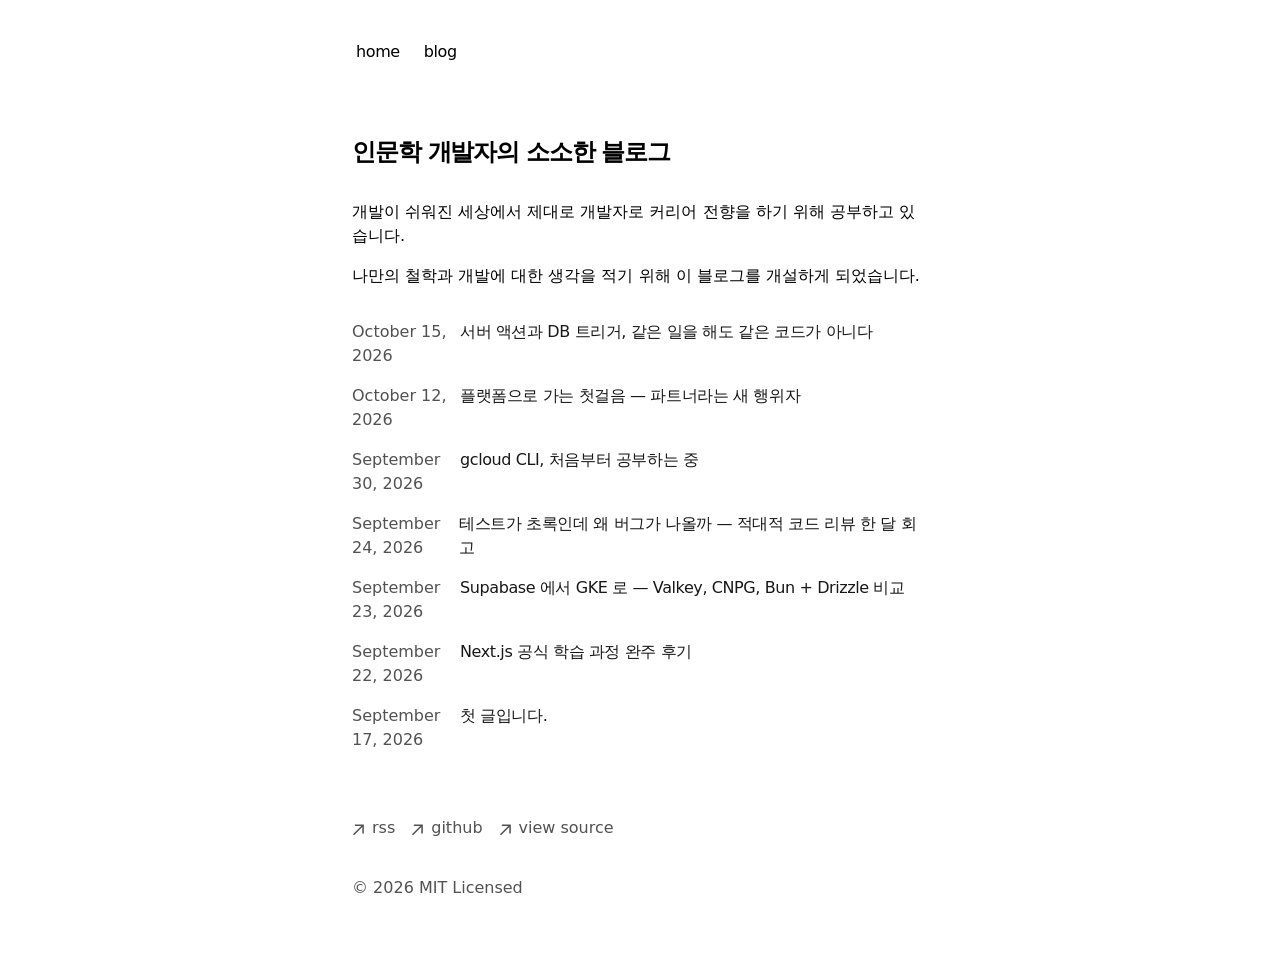
==== commit e8457cf6: "Updates" ====
--- a/index.html
+++ b/index.html
@@ -1 +1 @@
-<!DOCTYPE html><!--E4chwjZzMAFQVSxMthSTl--><html lang="ko" class="text-black bg-white dark:text-white dark:bg-black geistsans_d5a4f12f-module__m40PAa__variable geistmono_157ca88a-module__Ytz1Aq__variable"><head><meta charSet="utf-8"/><meta name="viewport" content="width=device-width, initial-scale=1"/><link rel="preload" href="/_next/static/media/GeistMono_Variable.p.aabdd940.woff2" as="font" crossorigin="" type="font/woff2"/><link rel="preload" href="/_next/static/media/Geist_Variable-s.p.35889d8b.woff2" as="font" crossorigin="" type="font/woff2"/><link rel="stylesheet" href="/_next/static/chunks/687343e6785d7266.css" data-precedence="next"/><link rel="preload" as="script" fetchPriority="low" href="/_next/static/chunks/ae3509c3d6883f83.js"/><script src="/_next/static/chunks/a9077698ef76e11f.js" async=""></script><script src="/_next/static/chunks/7e861fa2f6e8dac3.js" async=""></script><script src="/_next/static/chunks/cb73eba711e282ea.js" async=""></script><script src="/_next/static/chunks/turbopack-9a8213828bfe24ab.js" async=""></script><script src="/_next/static/chunks/1af1dd91bd03bb80.js" async=""></script><script src="/_next/static/chunks/cc5639b053815f24.js" async=""></script><script src="/_next/static/chunks/4904848246fadb45.js" async=""></script><meta name="next-size-adjust" content=""/><title>인문학 개발자의 소소한 블로그</title><meta name="description" content="개발하면서 알게 된 지식과 지혜, 느낀점을 공유하기 위해 개설하였습니다."/><meta name="robots" content="index, follow"/><meta name="googlebot" content="index, follow, max-video-preview:-1, max-image-preview:large, max-snippet:-1"/><meta property="og:title" content="인문학 개발자의 소소한 블로그"/><meta property="og:description" content="개발하면서 알게 된 지식과 지혜, 느낀점을 공유하기 위해 개설하였습니다."/><meta property="og:url" content="https://ppaapp220022.github.io/"/><meta property="og:site_name" content="인문학 개발자의 소소한 블로그"/><meta property="og:locale" content="ko_KR"/><meta property="og:type" content="website"/><meta name="twitter:card" content="summary"/><meta name="twitter:title" content="인문학 개발자의 소소한 블로그"/><meta name="twitter:description" content="개발하면서 알게 된 지식과 지혜, 느낀점을 공유하기 위해 개설하였습니다."/><script src="/_next/static/chunks/a6dad97d9634a72d.js" noModule=""></script></head><body class="antialiased max-w-xl mx-4 mt-8 lg:mx-auto"><div hidden=""><!--$--><!--/$--></div><main class="flex-auto min-w-0 mt-6 flex flex-col px-2 md:px-0"><aside class="-ml-[8px] mb-16 tracking-tight"><div class="lg:sticky lg:top-20"><nav class="flex flex-row items-start relative px-0 pb-0 fade md:overflow-auto scroll-pr-6 md:relative" id="nav"><div class="flex flex-row space-x-0 pr-10"><a class="transition-all hover:text-neutral-800 dark:hover:text-neutral-200 flex align-middle relative py-1 px-2 m-1" href="/">home</a><a class="transition-all hover:text-neutral-800 dark:hover:text-neutral-200 flex align-middle relative py-1 px-2 m-1" href="/blog/">blog</a></div></nav></div></aside><section><h1 class="mb-8 text-2xl font-semibold tracking-tighter">인문학 개발자의 소소한 블로그</h1><p class="mb-4">개발이 쉬워진 세상에서 제대로 개발자로 커리어 전향을 하기 위해 공부하고 있습니다.</p><p class="mb-4">나만의 철학과 개발에 대한 생각을 적기 위해 이 블로그를 개설하게 되었습니다.</p><div class="my-8"><div><a class="flex flex-col space-y-1 mb-4" href="/blog/partner-center-platform/"><div class="w-full flex flex-col md:flex-row space-x-0 md:space-x-2"><p class="text-neutral-600 dark:text-neutral-400 w-[100px] tabular-nums">October 12, 2026</p><p class="text-neutral-900 dark:text-neutral-100 tracking-tight">플랫폼으로 가는 첫걸음 — 파트너라는 새 행위자</p></div></a><a class="flex flex-col space-y-1 mb-4" href="/blog/gcloud-cli-study/"><div class="w-full flex flex-col md:flex-row space-x-0 md:space-x-2"><p class="text-neutral-600 dark:text-neutral-400 w-[100px] tabular-nums">September 30, 2026</p><p class="text-neutral-900 dark:text-neutral-100 tracking-tight">gcloud CLI, 처음부터 공부하는 중</p></div></a><a class="flex flex-col space-y-1 mb-4" href="/blog/adversarial-code-review-retrospective/"><div class="w-full flex flex-col md:flex-row space-x-0 md:space-x-2"><p class="text-neutral-600 dark:text-neutral-400 w-[100px] tabular-nums">September 24, 2026</p><p class="text-neutral-900 dark:text-neutral-100 tracking-tight">테스트가 초록인데 왜 버그가 나올까 — 적대적 코드 리뷰 한 달 회고</p></div></a><a class="flex flex-col space-y-1 mb-4" href="/blog/supabase-to-gke-cnpg-valkey-drizzle/"><div class="w-full flex flex-col md:flex-row space-x-0 md:space-x-2"><p class="text-neutral-600 dark:text-neutral-400 w-[100px] tabular-nums">September 23, 2026</p><p class="text-neutral-900 dark:text-neutral-100 tracking-tight">Supabase 에서 GKE 로 — Valkey, CNPG, Bun + Drizzle 비교</p></div></a><a class="flex flex-col space-y-1 mb-4" href="/blog/nextjs-learn-course/"><div class="w-full flex flex-col md:flex-row space-x-0 md:space-x-2"><p class="text-neutral-600 dark:text-neutral-400 w-[100px] tabular-nums">September 22, 2026</p><p class="text-neutral-900 dark:text-neutral-100 tracking-tight">Next.js 공식 학습 과정 완주 후기</p></div></a><a class="flex flex-col space-y-1 mb-4" href="/blog/vim/"><div class="w-full flex flex-col md:flex-row space-x-0 md:space-x-2"><p class="text-neutral-600 dark:text-neutral-400 w-[100px] tabular-nums">September 17, 2026</p><p class="text-neutral-900 dark:text-neutral-100 tracking-tight">첫 글입니다.</p></div></a></div></div></section><!--$--><!--/$--><footer class="mb-16"><ul class="font-sm mt-8 flex flex-col space-x-0 space-y-2 text-neutral-600 md:flex-row md:space-x-4 md:space-y-0 dark:text-neutral-300"><li><a class="flex items-center transition-all hover:text-neutral-800 dark:hover:text-neutral-100" rel="noopener noreferrer" target="_blank" href="/rss"><svg width="12" height="12" viewBox="0 0 12 12" fill="none" xmlns="http://www.w3.org/2000/svg"><path d="M2.07102 11.3494L0.963068 10.2415L9.2017 1.98864H2.83807L2.85227 0.454545H11.8438V9.46023H10.2955L10.3097 3.09659L2.07102 11.3494Z" fill="currentColor"></path></svg><p class="ml-2 h-7">rss</p></a></li><li><a class="flex items-center transition-all hover:text-neutral-800 dark:hover:text-neutral-100" rel="noopener noreferrer" target="_blank" href="https://github.com/ppaapp220022"><svg width="12" height="12" viewBox="0 0 12 12" fill="none" xmlns="http://www.w3.org/2000/svg"><path d="M2.07102 11.3494L0.963068 10.2415L9.2017 1.98864H2.83807L2.85227 0.454545H11.8438V9.46023H10.2955L10.3097 3.09659L2.07102 11.3494Z" fill="currentColor"></path></svg><p class="ml-2 h-7">github</p></a></li><li><a class="flex items-center transition-all hover:text-neutral-800 dark:hover:text-neutral-100" rel="noopener noreferrer" target="_blank" href="https://github.com/ppaapp220022/ppaapp220022.github.io"><svg width="12" height="12" viewBox="0 0 12 12" fill="none" xmlns="http://www.w3.org/2000/svg"><path d="M2.07102 11.3494L0.963068 10.2415L9.2017 1.98864H2.83807L2.85227 0.454545H11.8438V9.46023H10.2955L10.3097 3.09659L2.07102 11.3494Z" fill="currentColor"></path></svg><p class="ml-2 h-7">view source</p></a></li></ul><p class="mt-8 text-neutral-600 dark:text-neutral-300">© <!-- -->2026<!-- --> MIT Licensed</p></footer></main><script src="/_next/static/chunks/ae3509c3d6883f83.js" id="_R_" async=""></script><script>(self.__next_f=self.__next_f||[]).push([0])</script><script>self.__next_f.push([1,"1:\"$Sreact.fragment\"\n2:I[70045,[\"/_next/static/chunks/1af1dd91bd03bb80.js\"],\"\"]\n3:I[56454,[\"/_next/static/chunks/cc5639b053815f24.js\",\"/_next/static/chunks/4904848246fadb45.js\"],\"default\"]\n4:I[10158,[\"/_next/static/chunks/cc5639b053815f24.js\",\"/_next/static/chunks/4904848246fadb45.js\"],\"default\"]\na:I[9442,[\"/_next/static/chunks/cc5639b053815f24.js\",\"/_next/static/chunks/4904848246fadb45.js\"],\"default\"]\n:HL[\"/_next/static/chunks/687343e6785d7266.css\",\"style\"]\n:HL[\"/_next/static/media/GeistMono_Variable.p.aabdd940.woff2\",\"font\",{\"crossOrigin\":\"\",\"type\":\"font/woff2\"}]\n:HL[\"/_next/static/media/Geist_Variable-s.p.35889d8b.woff2\",\"font\",{\"crossOrigin\":\"\",\"type\":\"font/woff2\"}]\n"])</script><script>self.__next_f.push([1,"0:{\"P\":null,\"b\":\"E4chwjZzMAFQVSxMthSTl\",\"c\":[\"\",\"\"],\"q\":\"\",\"i\":false,\"f\":[[[\"\",{\"children\":[\"__PAGE__\",{}]},\"$undefined\",\"$undefined\",true],[[\"$\",\"$1\",\"c\",{\"children\":[[[\"$\",\"link\",\"0\",{\"rel\":\"stylesheet\",\"href\":\"/_next/static/chunks/687343e6785d7266.css\",\"precedence\":\"next\",\"crossOrigin\":\"$undefined\",\"nonce\":\"$undefined\"}],[\"$\",\"script\",\"script-0\",{\"src\":\"/_next/static/chunks/1af1dd91bd03bb80.js\",\"async\":true,\"nonce\":\"$undefined\"}]],[\"$\",\"html\",null,{\"lang\":\"ko\",\"className\":\"text-black bg-white dark:text-white dark:bg-black geistsans_d5a4f12f-module__m40PAa__variable geistmono_157ca88a-module__Ytz1Aq__variable\",\"children\":[\"$\",\"body\",null,{\"className\":\"antialiased max-w-xl mx-4 mt-8 lg:mx-auto\",\"children\":[\"$\",\"main\",null,{\"className\":\"flex-auto min-w-0 mt-6 flex flex-col px-2 md:px-0\",\"children\":[[\"$\",\"aside\",null,{\"className\":\"-ml-[8px] mb-16 tracking-tight\",\"children\":[\"$\",\"div\",null,{\"className\":\"lg:sticky lg:top-20\",\"children\":[\"$\",\"nav\",null,{\"className\":\"flex flex-row items-start relative px-0 pb-0 fade md:overflow-auto scroll-pr-6 md:relative\",\"id\":\"nav\",\"children\":[\"$\",\"div\",null,{\"className\":\"flex flex-row space-x-0 pr-10\",\"children\":[[\"$\",\"$L2\",\"/\",{\"href\":\"/\",\"className\":\"transition-all hover:text-neutral-800 dark:hover:text-neutral-200 flex align-middle relative py-1 px-2 m-1\",\"children\":\"home\"}],[\"$\",\"$L2\",\"/blog\",{\"href\":\"/blog\",\"className\":\"transition-all hover:text-neutral-800 dark:hover:text-neutral-200 flex align-middle relative py-1 px-2 m-1\",\"children\":\"blog\"}]]}]}]}]}],[\"$\",\"$L3\",null,{\"parallelRouterKey\":\"children\",\"error\":\"$undefined\",\"errorStyles\":\"$undefined\",\"errorScripts\":\"$undefined\",\"template\":[\"$\",\"$L4\",null,{}],\"templateStyles\":\"$undefined\",\"templateScripts\":\"$undefined\",\"notFound\":[[\"$\",\"section\",null,{\"children\":[[\"$\",\"h1\",null,{\"className\":\"mb-8 text-2xl font-semibold tracking-tighter\",\"children\":\"404 - Page Not Found\"}],[\"$\",\"p\",null,{\"className\":\"mb-4\",\"children\":\"The page you are looking for does not exist.\"}]]}],[]],\"forbidden\":\"$undefined\",\"unauthorized\":\"$undefined\"}],[\"$\",\"footer\",null,{\"className\":\"mb-16\",\"children\":[[\"$\",\"ul\",null,{\"className\":\"font-sm mt-8 flex flex-col space-x-0 space-y-2 text-neutral-600 md:flex-row md:space-x-4 md:space-y-0 dark:text-neutral-300\",\"children\":[[\"$\",\"li\",null,{\"children\":[\"$\",\"a\",null,{\"className\":\"flex items-center transition-all hover:text-neutral-800 dark:hover:text-neutral-100\",\"rel\":\"noopener noreferrer\",\"target\":\"_blank\",\"href\":\"/rss\",\"children\":[[\"$\",\"svg\",null,{\"width\":\"12\",\"height\":\"12\",\"viewBox\":\"0 0 12 12\",\"fill\":\"none\",\"xmlns\":\"http://www.w3.org/2000/svg\",\"children\":[\"$\",\"path\",null,{\"d\":\"M2.07102 11.3494L0.963068 10.2415L9.2017 1.98864H2.83807L2.85227 0.454545H11.8438V9.46023H10.2955L10.3097 3.09659L2.07102 11.3494Z\",\"fill\":\"currentColor\"}]}],[\"$\",\"p\",null,{\"className\":\"ml-2 h-7\",\"children\":\"rss\"}]]}]}],[\"$\",\"li\",null,{\"children\":[\"$\",\"a\",null,{\"className\":\"flex items-center transition-all hover:text-neutral-800 dark:hover:text-neutral-100\",\"rel\":\"noopener noreferrer\",\"target\":\"_blank\",\"href\":\"https://github.com/ppaapp220022\",\"children\":[[\"$\",\"svg\",null,{\"width\":\"12\",\"height\":\"12\",\"viewBox\":\"0 0 12 12\",\"fill\":\"none\",\"xmlns\":\"http://www.w3.org/2000/svg\",\"children\":[\"$\",\"path\",null,{\"d\":\"M2.07102 11.3494L0.963068 10.2415L9.2017 1.98864H2.83807L2.85227 0.454545H11.8438V9.46023H10.2955L10.3097 3.09659L2.07102 11.3494Z\",\"fill\":\"currentColor\"}]}],[\"$\",\"p\",null,{\"className\":\"ml-2 h-7\",\"children\":\"github\"}]]}]}],[\"$\",\"li\",null,{\"children\":[\"$\",\"a\",null,{\"className\":\"flex items-center transition-all hover:text-neutral-800 dark:hover:text-neutral-100\",\"rel\":\"noopener noreferrer\",\"target\":\"_blank\",\"href\":\"https://github.com/ppaapp220022/ppaapp220022.github.io\",\"children\":[[\"$\",\"svg\",null,{\"width\":\"12\",\"height\":\"12\",\"viewBox\":\"0 0 12 12\",\"fill\":\"none\",\"xmlns\":\"http://www.w3.org/2000/svg\",\"children\":[\"$\",\"path\",null,{\"d\":\"M2.07102 11.3494L0.963068 10.2415L9.2017 1.98864H2.83807L2.85227 0.454545H11.8438V9.46023H10.2955L10.3097 3.09659L2.07102 11.3494Z\",\"fill\":\"currentColor\"}]}],[\"$\",\"p\",null,{\"className\":\"ml-2 h-7\",\"children\":\"view source\"}]]}]}]]}],[\"$\",\"p\",null,{\"className\":\"mt-8 text-neutral-600 dark:text-neutral-300\",\"children\":[\"© \",2026,\" MIT Licensed\"]}]]}]]}]}]}]]}],{\"children\":[[\"$\",\"$1\",\"c\",{\"children\":[[\"$\",\"section\",null,{\"children\":[[\"$\",\"h1\",null,{\"className\":\"mb-8 text-2xl font-semibold tracking-tighter\",\"children\":\"인문학 개발자의 소소한 블로그\"}],\"$L5\",\"$L6\",\"$L7\"]}],null,\"$L8\"]}],{},null,false,false]},null,false,false],\"$L9\",false]],\"m\":\"$undefined\",\"G\":[\"$a\",[]],\"S\":true}\n"])</script><script>self.__next_f.push([1,"b:I[25151,[\"/_next/static/chunks/cc5639b053815f24.js\",\"/_next/static/chunks/4904848246fadb45.js\"],\"OutletBoundary\"]\nc:\"$Sreact.suspense\"\ne:I[25151,[\"/_next/static/chunks/cc5639b053815f24.js\",\"/_next/static/chunks/4904848246fadb45.js\"],\"ViewportBoundary\"]\n10:I[25151,[\"/_next/static/chunks/cc5639b053815f24.js\",\"/_next/static/chunks/4904848246fadb45.js\"],\"MetadataBoundary\"]\n5:[\"$\",\"p\",null,{\"className\":\"mb-4\",\"children\":\"개발이 쉬워진 세상에서 제대로 개발자로 커리어 전향을 하기 위해 공부하고 있습니다.\"}]\n6:[\"$\",\"p\",null,{\"className\":\"mb-4\",\"children\":\"나만의 철학과 개발에 대한 생각을 적기 위해 이 블로그를 개설하게 되었습니다.\"}]\n"])</script><script>self.__next_f.push([1,"7:[\"$\",\"div\",null,{\"className\":\"my-8\",\"children\":[\"$\",\"div\",null,{\"children\":[[\"$\",\"$L2\",\"partner-center-platform\",{\"className\":\"flex flex-col space-y-1 mb-4\",\"href\":\"/blog/partner-center-platform\",\"children\":[\"$\",\"div\",null,{\"className\":\"w-full flex flex-col md:flex-row space-x-0 md:space-x-2\",\"children\":[[\"$\",\"p\",null,{\"className\":\"text-neutral-600 dark:text-neutral-400 w-[100px] tabular-nums\",\"children\":\"October 12, 2026\"}],[\"$\",\"p\",null,{\"className\":\"text-neutral-900 dark:text-neutral-100 tracking-tight\",\"children\":\"플랫폼으로 가는 첫걸음 — 파트너라는 새 행위자\"}]]}]}],[\"$\",\"$L2\",\"gcloud-cli-study\",{\"className\":\"flex flex-col space-y-1 mb-4\",\"href\":\"/blog/gcloud-cli-study\",\"children\":[\"$\",\"div\",null,{\"className\":\"w-full flex flex-col md:flex-row space-x-0 md:space-x-2\",\"children\":[[\"$\",\"p\",null,{\"className\":\"text-neutral-600 dark:text-neutral-400 w-[100px] tabular-nums\",\"children\":\"September 30, 2026\"}],[\"$\",\"p\",null,{\"className\":\"text-neutral-900 dark:text-neutral-100 tracking-tight\",\"children\":\"gcloud CLI, 처음부터 공부하는 중\"}]]}]}],[\"$\",\"$L2\",\"adversarial-code-review-retrospective\",{\"className\":\"flex flex-col space-y-1 mb-4\",\"href\":\"/blog/adversarial-code-review-retrospective\",\"children\":[\"$\",\"div\",null,{\"className\":\"w-full flex flex-col md:flex-row space-x-0 md:space-x-2\",\"children\":[[\"$\",\"p\",null,{\"className\":\"text-neutral-600 dark:text-neutral-400 w-[100px] tabular-nums\",\"children\":\"September 24, 2026\"}],[\"$\",\"p\",null,{\"className\":\"text-neutral-900 dark:text-neutral-100 tracking-tight\",\"children\":\"테스트가 초록인데 왜 버그가 나올까 — 적대적 코드 리뷰 한 달 회고\"}]]}]}],[\"$\",\"$L2\",\"supabase-to-gke-cnpg-valkey-drizzle\",{\"className\":\"flex flex-col space-y-1 mb-4\",\"href\":\"/blog/supabase-to-gke-cnpg-valkey-drizzle\",\"children\":[\"$\",\"div\",null,{\"className\":\"w-full flex flex-col md:flex-row space-x-0 md:space-x-2\",\"children\":[[\"$\",\"p\",null,{\"className\":\"text-neutral-600 dark:text-neutral-400 w-[100px] tabular-nums\",\"children\":\"September 23, 2026\"}],[\"$\",\"p\",null,{\"className\":\"text-neutral-900 dark:text-neutral-100 tracking-tight\",\"children\":\"Supabase 에서 GKE 로 — Valkey, CNPG, Bun + Drizzle 비교\"}]]}]}],[\"$\",\"$L2\",\"nextjs-learn-course\",{\"className\":\"flex flex-col space-y-1 mb-4\",\"href\":\"/blog/nextjs-learn-course\",\"children\":[\"$\",\"div\",null,{\"className\":\"w-full flex flex-col md:flex-row space-x-0 md:space-x-2\",\"children\":[[\"$\",\"p\",null,{\"className\":\"text-neutral-600 dark:text-neutral-400 w-[100px] tabular-nums\",\"children\":\"September 22, 2026\"}],[\"$\",\"p\",null,{\"className\":\"text-neutral-900 dark:text-neutral-100 tracking-tight\",\"children\":\"Next.js 공식 학습 과정 완주 후기\"}]]}]}],[\"$\",\"$L2\",\"vim\",{\"className\":\"flex flex-col space-y-1 mb-4\",\"href\":\"/blog/vim\",\"children\":[\"$\",\"div\",null,{\"className\":\"w-full flex flex-col md:flex-row space-x-0 md:space-x-2\",\"children\":[[\"$\",\"p\",null,{\"className\":\"text-neutral-600 dark:text-neutral-400 w-[100px] tabular-nums\",\"children\":\"September 17, 2026\"}],[\"$\",\"p\",null,{\"className\":\"text-neutral-900 dark:text-neutral-100 tracking-tight\",\"children\":\"첫 글입니다.\"}]]}]}]]}]}]\n"])</script><script>self.__next_f.push([1,"8:[\"$\",\"$Lb\",null,{\"children\":[\"$\",\"$c\",null,{\"name\":\"Next.MetadataOutlet\",\"children\":\"$@d\"}]}]\n9:[\"$\",\"$1\",\"h\",{\"children\":[null,[\"$\",\"$Le\",null,{\"children\":\"$@f\"}],[\"$\",\"div\",null,{\"hidden\":true,\"children\":[\"$\",\"$L10\",null,{\"children\":[\"$\",\"$c\",null,{\"name\":\"Next.Metadata\",\"children\":\"$@11\"}]}]}],[\"$\",\"meta\",null,{\"name\":\"next-size-adjust\",\"content\":\"\"}]]}]\n"])</script><script>self.__next_f.push([1,"f:[[\"$\",\"meta\",\"0\",{\"charSet\":\"utf-8\"}],[\"$\",\"meta\",\"1\",{\"name\":\"viewport\",\"content\":\"width=device-width, initial-scale=1\"}]]\n"])</script><script>self.__next_f.push([1,"11:[[\"$\",\"title\",\"0\",{\"children\":\"인문학 개발자의 소소한 블로그\"}],[\"$\",\"meta\",\"1\",{\"name\":\"description\",\"content\":\"개발하면서 알게 된 지식과 지혜, 느낀점을 공유하기 위해 개설하였습니다.\"}],[\"$\",\"meta\",\"2\",{\"name\":\"robots\",\"content\":\"index, follow\"}],[\"$\",\"meta\",\"3\",{\"name\":\"googlebot\",\"content\":\"index, follow, max-video-preview:-1, max-image-preview:large, max-snippet:-1\"}],[\"$\",\"meta\",\"4\",{\"property\":\"og:title\",\"content\":\"인문학 개발자의 소소한 블로그\"}],[\"$\",\"meta\",\"5\",{\"property\":\"og:description\",\"content\":\"개발하면서 알게 된 지식과 지혜, 느낀점을 공유하기 위해 개설하였습니다.\"}],[\"$\",\"meta\",\"6\",{\"property\":\"og:url\",\"content\":\"https://ppaapp220022.github.io/\"}],[\"$\",\"meta\",\"7\",{\"property\":\"og:site_name\",\"content\":\"인문학 개발자의 소소한 블로그\"}],[\"$\",\"meta\",\"8\",{\"property\":\"og:locale\",\"content\":\"ko_KR\"}],[\"$\",\"meta\",\"9\",{\"property\":\"og:type\",\"content\":\"website\"}],[\"$\",\"meta\",\"10\",{\"name\":\"twitter:card\",\"content\":\"summary\"}],[\"$\",\"meta\",\"11\",{\"name\":\"twitter:title\",\"content\":\"인문학 개발자의 소소한 블로그\"}],[\"$\",\"meta\",\"12\",{\"name\":\"twitter:description\",\"content\":\"개발하면서 알게 된 지식과 지혜, 느낀점을 공유하기 위해 개설하였습니다.\"}]]\nd:null\n"])</script></body></html>+<!DOCTYPE html><!--5zvlvardetk7rkzaYh7vh--><html lang="ko" class="text-black bg-white dark:text-white dark:bg-black geistsans_d5a4f12f-module__oi7R6W__variable geistmono_157ca88a-module__osPrOG__variable"><head><meta charSet="utf-8"/><meta name="viewport" content="width=device-width, initial-scale=1"/><link rel="preload" href="/_next/static/media/GeistMono_Variable.p.aabdd940.woff2" as="font" crossorigin="" type="font/woff2"/><link rel="preload" href="/_next/static/media/Geist_Variable-s.p.35889d8b.woff2" as="font" crossorigin="" type="font/woff2"/><link rel="stylesheet" href="/_next/static/chunks/dd1597630cc93c74.css" data-precedence="next"/><link rel="preload" as="script" fetchPriority="low" href="/_next/static/chunks/ae3509c3d6883f83.js"/><script src="/_next/static/chunks/a9077698ef76e11f.js" async=""></script><script src="/_next/static/chunks/7e861fa2f6e8dac3.js" async=""></script><script src="/_next/static/chunks/cb73eba711e282ea.js" async=""></script><script src="/_next/static/chunks/turbopack-9a8213828bfe24ab.js" async=""></script><script src="/_next/static/chunks/1af1dd91bd03bb80.js" async=""></script><script src="/_next/static/chunks/cc5639b053815f24.js" async=""></script><script src="/_next/static/chunks/4904848246fadb45.js" async=""></script><meta name="next-size-adjust" content=""/><title>인문학 개발자의 소소한 블로그</title><meta name="description" content="개발하면서 알게 된 지식과 지혜, 느낀점을 공유하기 위해 개설하였습니다."/><meta name="robots" content="index, follow"/><meta name="googlebot" content="index, follow, max-video-preview:-1, max-image-preview:large, max-snippet:-1"/><meta property="og:title" content="인문학 개발자의 소소한 블로그"/><meta property="og:description" content="개발하면서 알게 된 지식과 지혜, 느낀점을 공유하기 위해 개설하였습니다."/><meta property="og:url" content="https://ppaapp220022.github.io/"/><meta property="og:site_name" content="인문학 개발자의 소소한 블로그"/><meta property="og:locale" content="ko_KR"/><meta property="og:type" content="website"/><meta name="twitter:card" content="summary"/><meta name="twitter:title" content="인문학 개발자의 소소한 블로그"/><meta name="twitter:description" content="개발하면서 알게 된 지식과 지혜, 느낀점을 공유하기 위해 개설하였습니다."/><script src="/_next/static/chunks/a6dad97d9634a72d.js" noModule=""></script></head><body class="antialiased max-w-xl mx-4 mt-8 lg:mx-auto"><div hidden=""><!--$--><!--/$--></div><main class="flex-auto min-w-0 mt-6 flex flex-col px-2 md:px-0"><aside class="-ml-[8px] mb-16 tracking-tight"><div class="lg:sticky lg:top-20"><nav class="flex flex-row items-start relative px-0 pb-0 fade md:overflow-auto scroll-pr-6 md:relative" id="nav"><div class="flex flex-row space-x-0 pr-10"><a class="transition-all hover:text-neutral-800 dark:hover:text-neutral-200 flex align-middle relative py-1 px-2 m-1" href="/">home</a><a class="transition-all hover:text-neutral-800 dark:hover:text-neutral-200 flex align-middle relative py-1 px-2 m-1" href="/blog/">blog</a></div></nav></div></aside><section><h1 class="mb-8 text-2xl font-semibold tracking-tighter">인문학 개발자의 소소한 블로그</h1><p class="mb-4">개발이 쉬워진 세상에서 제대로 개발자로 커리어 전향을 하기 위해 공부하고 있습니다.</p><p class="mb-4">나만의 철학과 개발에 대한 생각을 적기 위해 이 블로그를 개설하게 되었습니다.</p><div class="my-8"><div><a class="flex flex-col space-y-1 mb-4" href="/blog/db-trigger-vs-server-action/"><div class="w-full flex flex-col md:flex-row space-x-0 md:space-x-2"><p class="text-neutral-600 dark:text-neutral-400 w-[100px] tabular-nums">October 15, 2026</p><p class="text-neutral-900 dark:text-neutral-100 tracking-tight">서버 액션과 DB 트리거, 같은 일을 해도 같은 코드가 아니다</p></div></a><a class="flex flex-col space-y-1 mb-4" href="/blog/partner-center-platform/"><div class="w-full flex flex-col md:flex-row space-x-0 md:space-x-2"><p class="text-neutral-600 dark:text-neutral-400 w-[100px] tabular-nums">October 12, 2026</p><p class="text-neutral-900 dark:text-neutral-100 tracking-tight">플랫폼으로 가는 첫걸음 — 파트너라는 새 행위자</p></div></a><a class="flex flex-col space-y-1 mb-4" href="/blog/gcloud-cli-study/"><div class="w-full flex flex-col md:flex-row space-x-0 md:space-x-2"><p class="text-neutral-600 dark:text-neutral-400 w-[100px] tabular-nums">September 30, 2026</p><p class="text-neutral-900 dark:text-neutral-100 tracking-tight">gcloud CLI, 처음부터 공부하는 중</p></div></a><a class="flex flex-col space-y-1 mb-4" href="/blog/adversarial-code-review-retrospective/"><div class="w-full flex flex-col md:flex-row space-x-0 md:space-x-2"><p class="text-neutral-600 dark:text-neutral-400 w-[100px] tabular-nums">September 24, 2026</p><p class="text-neutral-900 dark:text-neutral-100 tracking-tight">테스트가 초록인데 왜 버그가 나올까 — 적대적 코드 리뷰 한 달 회고</p></div></a><a class="flex flex-col space-y-1 mb-4" href="/blog/supabase-to-gke-cnpg-valkey-drizzle/"><div class="w-full flex flex-col md:flex-row space-x-0 md:space-x-2"><p class="text-neutral-600 dark:text-neutral-400 w-[100px] tabular-nums">September 23, 2026</p><p class="text-neutral-900 dark:text-neutral-100 tracking-tight">Supabase 에서 GKE 로 — Valkey, CNPG, Bun + Drizzle 비교</p></div></a><a class="flex flex-col space-y-1 mb-4" href="/blog/nextjs-learn-course/"><div class="w-full flex flex-col md:flex-row space-x-0 md:space-x-2"><p class="text-neutral-600 dark:text-neutral-400 w-[100px] tabular-nums">September 22, 2026</p><p class="text-neutral-900 dark:text-neutral-100 tracking-tight">Next.js 공식 학습 과정 완주 후기</p></div></a><a class="flex flex-col space-y-1 mb-4" href="/blog/vim/"><div class="w-full flex flex-col md:flex-row space-x-0 md:space-x-2"><p class="text-neutral-600 dark:text-neutral-400 w-[100px] tabular-nums">September 17, 2026</p><p class="text-neutral-900 dark:text-neutral-100 tracking-tight">첫 글입니다.</p></div></a></div></div></section><!--$--><!--/$--><footer class="mb-16"><ul class="font-sm mt-8 flex flex-col space-x-0 space-y-2 text-neutral-600 md:flex-row md:space-x-4 md:space-y-0 dark:text-neutral-300"><li><a class="flex items-center transition-all hover:text-neutral-800 dark:hover:text-neutral-100" rel="noopener noreferrer" target="_blank" href="/rss"><svg width="12" height="12" viewBox="0 0 12 12" fill="none" xmlns="http://www.w3.org/2000/svg"><path d="M2.07102 11.3494L0.963068 10.2415L9.2017 1.98864H2.83807L2.85227 0.454545H11.8438V9.46023H10.2955L10.3097 3.09659L2.07102 11.3494Z" fill="currentColor"></path></svg><p class="ml-2 h-7">rss</p></a></li><li><a class="flex items-center transition-all hover:text-neutral-800 dark:hover:text-neutral-100" rel="noopener noreferrer" target="_blank" href="https://github.com/ppaapp220022"><svg width="12" height="12" viewBox="0 0 12 12" fill="none" xmlns="http://www.w3.org/2000/svg"><path d="M2.07102 11.3494L0.963068 10.2415L9.2017 1.98864H2.83807L2.85227 0.454545H11.8438V9.46023H10.2955L10.3097 3.09659L2.07102 11.3494Z" fill="currentColor"></path></svg><p class="ml-2 h-7">github</p></a></li><li><a class="flex items-center transition-all hover:text-neutral-800 dark:hover:text-neutral-100" rel="noopener noreferrer" target="_blank" href="https://github.com/ppaapp220022/ppaapp220022.github.io"><svg width="12" height="12" viewBox="0 0 12 12" fill="none" xmlns="http://www.w3.org/2000/svg"><path d="M2.07102 11.3494L0.963068 10.2415L9.2017 1.98864H2.83807L2.85227 0.454545H11.8438V9.46023H10.2955L10.3097 3.09659L2.07102 11.3494Z" fill="currentColor"></path></svg><p class="ml-2 h-7">view source</p></a></li></ul><p class="mt-8 text-neutral-600 dark:text-neutral-300">© <!-- -->2026<!-- --> MIT Licensed</p></footer></main><script src="/_next/static/chunks/ae3509c3d6883f83.js" id="_R_" async=""></script><script>(self.__next_f=self.__next_f||[]).push([0])</script><script>self.__next_f.push([1,"1:\"$Sreact.fragment\"\n2:I[70045,[\"/_next/static/chunks/1af1dd91bd03bb80.js\"],\"\"]\n3:I[56454,[\"/_next/static/chunks/cc5639b053815f24.js\",\"/_next/static/chunks/4904848246fadb45.js\"],\"default\"]\n4:I[10158,[\"/_next/static/chunks/cc5639b053815f24.js\",\"/_next/static/chunks/4904848246fadb45.js\"],\"default\"]\na:I[9442,[\"/_next/static/chunks/cc5639b053815f24.js\",\"/_next/static/chunks/4904848246fadb45.js\"],\"default\"]\n:HL[\"/_next/static/chunks/dd1597630cc93c74.css\",\"style\"]\n:HL[\"/_next/static/media/GeistMono_Variable.p.aabdd940.woff2\",\"font\",{\"crossOrigin\":\"\",\"type\":\"font/woff2\"}]\n:HL[\"/_next/static/media/Geist_Variable-s.p.35889d8b.woff2\",\"font\",{\"crossOrigin\":\"\",\"type\":\"font/woff2\"}]\n"])</script><script>self.__next_f.push([1,"0:{\"P\":null,\"b\":\"5zvlvardetk7rkzaYh7vh\",\"c\":[\"\",\"\"],\"q\":\"\",\"i\":false,\"f\":[[[\"\",{\"children\":[\"__PAGE__\",{}]},\"$undefined\",\"$undefined\",true],[[\"$\",\"$1\",\"c\",{\"children\":[[[\"$\",\"link\",\"0\",{\"rel\":\"stylesheet\",\"href\":\"/_next/static/chunks/dd1597630cc93c74.css\",\"precedence\":\"next\",\"crossOrigin\":\"$undefined\",\"nonce\":\"$undefined\"}],[\"$\",\"script\",\"script-0\",{\"src\":\"/_next/static/chunks/1af1dd91bd03bb80.js\",\"async\":true,\"nonce\":\"$undefined\"}]],[\"$\",\"html\",null,{\"lang\":\"ko\",\"className\":\"text-black bg-white dark:text-white dark:bg-black geistsans_d5a4f12f-module__oi7R6W__variable geistmono_157ca88a-module__osPrOG__variable\",\"children\":[\"$\",\"body\",null,{\"className\":\"antialiased max-w-xl mx-4 mt-8 lg:mx-auto\",\"children\":[\"$\",\"main\",null,{\"className\":\"flex-auto min-w-0 mt-6 flex flex-col px-2 md:px-0\",\"children\":[[\"$\",\"aside\",null,{\"className\":\"-ml-[8px] mb-16 tracking-tight\",\"children\":[\"$\",\"div\",null,{\"className\":\"lg:sticky lg:top-20\",\"children\":[\"$\",\"nav\",null,{\"className\":\"flex flex-row items-start relative px-0 pb-0 fade md:overflow-auto scroll-pr-6 md:relative\",\"id\":\"nav\",\"children\":[\"$\",\"div\",null,{\"className\":\"flex flex-row space-x-0 pr-10\",\"children\":[[\"$\",\"$L2\",\"/\",{\"href\":\"/\",\"className\":\"transition-all hover:text-neutral-800 dark:hover:text-neutral-200 flex align-middle relative py-1 px-2 m-1\",\"children\":\"home\"}],[\"$\",\"$L2\",\"/blog\",{\"href\":\"/blog\",\"className\":\"transition-all hover:text-neutral-800 dark:hover:text-neutral-200 flex align-middle relative py-1 px-2 m-1\",\"children\":\"blog\"}]]}]}]}]}],[\"$\",\"$L3\",null,{\"parallelRouterKey\":\"children\",\"error\":\"$undefined\",\"errorStyles\":\"$undefined\",\"errorScripts\":\"$undefined\",\"template\":[\"$\",\"$L4\",null,{}],\"templateStyles\":\"$undefined\",\"templateScripts\":\"$undefined\",\"notFound\":[[\"$\",\"section\",null,{\"children\":[[\"$\",\"h1\",null,{\"className\":\"mb-8 text-2xl font-semibold tracking-tighter\",\"children\":\"404 - Page Not Found\"}],[\"$\",\"p\",null,{\"className\":\"mb-4\",\"children\":\"The page you are looking for does not exist.\"}]]}],[]],\"forbidden\":\"$undefined\",\"unauthorized\":\"$undefined\"}],[\"$\",\"footer\",null,{\"className\":\"mb-16\",\"children\":[[\"$\",\"ul\",null,{\"className\":\"font-sm mt-8 flex flex-col space-x-0 space-y-2 text-neutral-600 md:flex-row md:space-x-4 md:space-y-0 dark:text-neutral-300\",\"children\":[[\"$\",\"li\",null,{\"children\":[\"$\",\"a\",null,{\"className\":\"flex items-center transition-all hover:text-neutral-800 dark:hover:text-neutral-100\",\"rel\":\"noopener noreferrer\",\"target\":\"_blank\",\"href\":\"/rss\",\"children\":[[\"$\",\"svg\",null,{\"width\":\"12\",\"height\":\"12\",\"viewBox\":\"0 0 12 12\",\"fill\":\"none\",\"xmlns\":\"http://www.w3.org/2000/svg\",\"children\":[\"$\",\"path\",null,{\"d\":\"M2.07102 11.3494L0.963068 10.2415L9.2017 1.98864H2.83807L2.85227 0.454545H11.8438V9.46023H10.2955L10.3097 3.09659L2.07102 11.3494Z\",\"fill\":\"currentColor\"}]}],[\"$\",\"p\",null,{\"className\":\"ml-2 h-7\",\"children\":\"rss\"}]]}]}],[\"$\",\"li\",null,{\"children\":[\"$\",\"a\",null,{\"className\":\"flex items-center transition-all hover:text-neutral-800 dark:hover:text-neutral-100\",\"rel\":\"noopener noreferrer\",\"target\":\"_blank\",\"href\":\"https://github.com/ppaapp220022\",\"children\":[[\"$\",\"svg\",null,{\"width\":\"12\",\"height\":\"12\",\"viewBox\":\"0 0 12 12\",\"fill\":\"none\",\"xmlns\":\"http://www.w3.org/2000/svg\",\"children\":[\"$\",\"path\",null,{\"d\":\"M2.07102 11.3494L0.963068 10.2415L9.2017 1.98864H2.83807L2.85227 0.454545H11.8438V9.46023H10.2955L10.3097 3.09659L2.07102 11.3494Z\",\"fill\":\"currentColor\"}]}],[\"$\",\"p\",null,{\"className\":\"ml-2 h-7\",\"children\":\"github\"}]]}]}],[\"$\",\"li\",null,{\"children\":[\"$\",\"a\",null,{\"className\":\"flex items-center transition-all hover:text-neutral-800 dark:hover:text-neutral-100\",\"rel\":\"noopener noreferrer\",\"target\":\"_blank\",\"href\":\"https://github.com/ppaapp220022/ppaapp220022.github.io\",\"children\":[[\"$\",\"svg\",null,{\"width\":\"12\",\"height\":\"12\",\"viewBox\":\"0 0 12 12\",\"fill\":\"none\",\"xmlns\":\"http://www.w3.org/2000/svg\",\"children\":[\"$\",\"path\",null,{\"d\":\"M2.07102 11.3494L0.963068 10.2415L9.2017 1.98864H2.83807L2.85227 0.454545H11.8438V9.46023H10.2955L10.3097 3.09659L2.07102 11.3494Z\",\"fill\":\"currentColor\"}]}],[\"$\",\"p\",null,{\"className\":\"ml-2 h-7\",\"children\":\"view source\"}]]}]}]]}],[\"$\",\"p\",null,{\"className\":\"mt-8 text-neutral-600 dark:text-neutral-300\",\"children\":[\"© \",2026,\" MIT Licensed\"]}]]}]]}]}]}]]}],{\"children\":[[\"$\",\"$1\",\"c\",{\"children\":[[\"$\",\"section\",null,{\"children\":[[\"$\",\"h1\",null,{\"className\":\"mb-8 text-2xl font-semibold tracking-tighter\",\"children\":\"인문학 개발자의 소소한 블로그\"}],\"$L5\",\"$L6\",\"$L7\"]}],null,\"$L8\"]}],{},null,false,false]},null,false,false],\"$L9\",false]],\"m\":\"$undefined\",\"G\":[\"$a\",[]],\"S\":true}\n"])</script><script>self.__next_f.push([1,"b:I[25151,[\"/_next/static/chunks/cc5639b053815f24.js\",\"/_next/static/chunks/4904848246fadb45.js\"],\"OutletBoundary\"]\nc:\"$Sreact.suspense\"\ne:I[25151,[\"/_next/static/chunks/cc5639b053815f24.js\",\"/_next/static/chunks/4904848246fadb45.js\"],\"ViewportBoundary\"]\n10:I[25151,[\"/_next/static/chunks/cc5639b053815f24.js\",\"/_next/static/chunks/4904848246fadb45.js\"],\"MetadataBoundary\"]\n5:[\"$\",\"p\",null,{\"className\":\"mb-4\",\"children\":\"개발이 쉬워진 세상에서 제대로 개발자로 커리어 전향을 하기 위해 공부하고 있습니다.\"}]\n6:[\"$\",\"p\",null,{\"className\":\"mb-4\",\"children\":\"나만의 철학과 개발에 대한 생각을 적기 위해 이 블로그를 개설하게 되었습니다.\"}]\n"])</script><script>self.__next_f.push([1,"7:[\"$\",\"div\",null,{\"className\":\"my-8\",\"children\":[\"$\",\"div\",null,{\"children\":[[\"$\",\"$L2\",\"db-trigger-vs-server-action\",{\"className\":\"flex flex-col space-y-1 mb-4\",\"href\":\"/blog/db-trigger-vs-server-action\",\"children\":[\"$\",\"div\",null,{\"className\":\"w-full flex flex-col md:flex-row space-x-0 md:space-x-2\",\"children\":[[\"$\",\"p\",null,{\"className\":\"text-neutral-600 dark:text-neutral-400 w-[100px] tabular-nums\",\"children\":\"October 15, 2026\"}],[\"$\",\"p\",null,{\"className\":\"text-neutral-900 dark:text-neutral-100 tracking-tight\",\"children\":\"서버 액션과 DB 트리거, 같은 일을 해도 같은 코드가 아니다\"}]]}]}],[\"$\",\"$L2\",\"partner-center-platform\",{\"className\":\"flex flex-col space-y-1 mb-4\",\"href\":\"/blog/partner-center-platform\",\"children\":[\"$\",\"div\",null,{\"className\":\"w-full flex flex-col md:flex-row space-x-0 md:space-x-2\",\"children\":[[\"$\",\"p\",null,{\"className\":\"text-neutral-600 dark:text-neutral-400 w-[100px] tabular-nums\",\"children\":\"October 12, 2026\"}],[\"$\",\"p\",null,{\"className\":\"text-neutral-900 dark:text-neutral-100 tracking-tight\",\"children\":\"플랫폼으로 가는 첫걸음 — 파트너라는 새 행위자\"}]]}]}],[\"$\",\"$L2\",\"gcloud-cli-study\",{\"className\":\"flex flex-col space-y-1 mb-4\",\"href\":\"/blog/gcloud-cli-study\",\"children\":[\"$\",\"div\",null,{\"className\":\"w-full flex flex-col md:flex-row space-x-0 md:space-x-2\",\"children\":[[\"$\",\"p\",null,{\"className\":\"text-neutral-600 dark:text-neutral-400 w-[100px] tabular-nums\",\"children\":\"September 30, 2026\"}],[\"$\",\"p\",null,{\"className\":\"text-neutral-900 dark:text-neutral-100 tracking-tight\",\"children\":\"gcloud CLI, 처음부터 공부하는 중\"}]]}]}],[\"$\",\"$L2\",\"adversarial-code-review-retrospective\",{\"className\":\"flex flex-col space-y-1 mb-4\",\"href\":\"/blog/adversarial-code-review-retrospective\",\"children\":[\"$\",\"div\",null,{\"className\":\"w-full flex flex-col md:flex-row space-x-0 md:space-x-2\",\"children\":[[\"$\",\"p\",null,{\"className\":\"text-neutral-600 dark:text-neutral-400 w-[100px] tabular-nums\",\"children\":\"September 24, 2026\"}],[\"$\",\"p\",null,{\"className\":\"text-neutral-900 dark:text-neutral-100 tracking-tight\",\"children\":\"테스트가 초록인데 왜 버그가 나올까 — 적대적 코드 리뷰 한 달 회고\"}]]}]}],[\"$\",\"$L2\",\"supabase-to-gke-cnpg-valkey-drizzle\",{\"className\":\"flex flex-col space-y-1 mb-4\",\"href\":\"/blog/supabase-to-gke-cnpg-valkey-drizzle\",\"children\":[\"$\",\"div\",null,{\"className\":\"w-full flex flex-col md:flex-row space-x-0 md:space-x-2\",\"children\":[[\"$\",\"p\",null,{\"className\":\"text-neutral-600 dark:text-neutral-400 w-[100px] tabular-nums\",\"children\":\"September 23, 2026\"}],[\"$\",\"p\",null,{\"className\":\"text-neutral-900 dark:text-neutral-100 tracking-tight\",\"children\":\"Supabase 에서 GKE 로 — Valkey, CNPG, Bun + Drizzle 비교\"}]]}]}],[\"$\",\"$L2\",\"nextjs-learn-course\",{\"className\":\"flex flex-col space-y-1 mb-4\",\"href\":\"/blog/nextjs-learn-course\",\"children\":[\"$\",\"div\",null,{\"className\":\"w-full flex flex-col md:flex-row space-x-0 md:space-x-2\",\"children\":[[\"$\",\"p\",null,{\"className\":\"text-neutral-600 dark:text-neutral-400 w-[100px] tabular-nums\",\"children\":\"September 22, 2026\"}],[\"$\",\"p\",null,{\"className\":\"text-neutral-900 dark:text-neutral-100 tracking-tight\",\"children\":\"Next.js 공식 학습 과정 완주 후기\"}]]}]}],[\"$\",\"$L2\",\"vim\",{\"className\":\"flex flex-col space-y-1 mb-4\",\"href\":\"/blog/vim\",\"children\":[\"$\",\"div\",null,{\"className\":\"w-full flex flex-col md:flex-row space-x-0 md:space-x-2\",\"children\":[[\"$\",\"p\",null,{\"className\":\"text-neutral-600 dark:text-neutral-400 w-[100px] tabular-nums\",\"children\":\"September 17, 2026\"}],[\"$\",\"p\",null,{\"className\":\"text-neutral-900 dark:text-neutral-100 tracking-tight\",\"children\":\"첫 글입니다.\"}]]}]}]]}]}]\n"])</script><script>self.__next_f.push([1,"8:[\"$\",\"$Lb\",null,{\"children\":[\"$\",\"$c\",null,{\"name\":\"Next.MetadataOutlet\",\"children\":\"$@d\"}]}]\n9:[\"$\",\"$1\",\"h\",{\"children\":[null,[\"$\",\"$Le\",null,{\"children\":\"$@f\"}],[\"$\",\"div\",null,{\"hidden\":true,\"children\":[\"$\",\"$L10\",null,{\"children\":[\"$\",\"$c\",null,{\"name\":\"Next.Metadata\",\"children\":\"$@11\"}]}]}],[\"$\",\"meta\",null,{\"name\":\"next-size-adjust\",\"content\":\"\"}]]}]\n"])</script><script>self.__next_f.push([1,"f:[[\"$\",\"meta\",\"0\",{\"charSet\":\"utf-8\"}],[\"$\",\"meta\",\"1\",{\"name\":\"viewport\",\"content\":\"width=device-width, initial-scale=1\"}]]\n"])</script><script>self.__next_f.push([1,"11:[[\"$\",\"title\",\"0\",{\"children\":\"인문학 개발자의 소소한 블로그\"}],[\"$\",\"meta\",\"1\",{\"name\":\"description\",\"content\":\"개발하면서 알게 된 지식과 지혜, 느낀점을 공유하기 위해 개설하였습니다.\"}],[\"$\",\"meta\",\"2\",{\"name\":\"robots\",\"content\":\"index, follow\"}],[\"$\",\"meta\",\"3\",{\"name\":\"googlebot\",\"content\":\"index, follow, max-video-preview:-1, max-image-preview:large, max-snippet:-1\"}],[\"$\",\"meta\",\"4\",{\"property\":\"og:title\",\"content\":\"인문학 개발자의 소소한 블로그\"}],[\"$\",\"meta\",\"5\",{\"property\":\"og:description\",\"content\":\"개발하면서 알게 된 지식과 지혜, 느낀점을 공유하기 위해 개설하였습니다.\"}],[\"$\",\"meta\",\"6\",{\"property\":\"og:url\",\"content\":\"https://ppaapp220022.github.io/\"}],[\"$\",\"meta\",\"7\",{\"property\":\"og:site_name\",\"content\":\"인문학 개발자의 소소한 블로그\"}],[\"$\",\"meta\",\"8\",{\"property\":\"og:locale\",\"content\":\"ko_KR\"}],[\"$\",\"meta\",\"9\",{\"property\":\"og:type\",\"content\":\"website\"}],[\"$\",\"meta\",\"10\",{\"name\":\"twitter:card\",\"content\":\"summary\"}],[\"$\",\"meta\",\"11\",{\"name\":\"twitter:title\",\"content\":\"인문학 개발자의 소소한 블로그\"}],[\"$\",\"meta\",\"12\",{\"name\":\"twitter:description\",\"content\":\"개발하면서 알게 된 지식과 지혜, 느낀점을 공유하기 위해 개설하였습니다.\"}]]\nd:null\n"])</script></body></html>
--- a/_next/static/chunks/dd1597630cc93c74.css
+++ b/_next/static/chunks/dd1597630cc93c74.css
@@ -0,0 +1,3 @@
+@layer theme{:root{--default-transition-duration:.15s;--default-transition-timing-function:cubic-bezier(.4,0,.2,1);--default-font-family:var(--font-family-sans);--default-font-feature-settings:var(--font-family-sans--font-feature-settings);--default-font-variation-settings:var(--font-family-sans--font-variation-settings);--default-mono-font-family:var(--font-family-mono);--default-mono-font-feature-settings:var(--font-family-mono--font-feature-settings);--default-mono-font-variation-settings:var(--font-family-mono--font-variation-settings);--breakpoint-sm:640px;--breakpoint-md:768px;--breakpoint-lg:1024px;--breakpoint-xl:1280px;--breakpoint-2xl:1536px;--color-black:#000;--color-white:#fff;--color-slate-50:#f8fafc;--color-slate-100:#f1f5f9;--color-slate-200:#e2e8f0;--color-slate-300:#cbd5e1;--color-slate-400:#94a3b8;--color-slate-500:#64748b;--color-slate-600:#475569;--color-slate-700:#334155;--color-slate-800:#1e293b;--color-slate-900:#0f172a;--color-slate-950:#020617;--color-gray-50:#f9fafb;--color-gray-100:#f3f4f6;--color-gray-200:#e5e7eb;--color-gray-300:#d1d5db;--color-gray-400:#9ca3af;--color-gray-500:#6b7280;--color-gray-600:#4b5563;--color-gray-700:#374151;--color-gray-800:#1f2937;--color-gray-900:#111827;--color-gray-950:#030712;--color-zinc-50:#fafafa;--color-zinc-100:#f4f4f5;--color-zinc-200:#e4e4e7;--color-zinc-300:#d4d4d8;--color-zinc-400:#a1a1aa;--color-zinc-500:#71717a;--color-zinc-600:#52525b;--color-zinc-700:#3f3f46;--color-zinc-800:#27272a;--color-zinc-900:#18181b;--color-zinc-950:#09090b;--color-neutral-50:#fafafa;--color-neutral-100:#f5f5f5;--color-neutral-200:#e5e5e5;--color-neutral-300:#d4d4d4;--color-neutral-400:#a3a3a3;--color-neutral-500:#737373;--color-neutral-600:#525252;--color-neutral-700:#404040;--color-neutral-800:#262626;--color-neutral-900:#171717;--color-neutral-950:#0a0a0a;--color-stone-50:#fafaf9;--color-stone-100:#f5f5f4;--color-stone-200:#e7e5e4;--color-stone-300:#d6d3d1;--color-stone-400:#a8a29e;--color-stone-500:#78716c;--color-stone-600:#57534e;--color-stone-700:#44403c;--color-stone-800:#292524;--color-stone-900:#1c1917;--color-stone-950:#0c0a09;--color-red-50:#fef2f2;--color-red-100:#fee2e2;--color-red-200:#fecaca;--color-red-300:#fca5a5;--color-red-400:#f87171;--color-red-500:#ef4444;--color-red-600:#dc2626;--color-red-700:#b91c1c;--color-red-800:#991b1b;--color-red-900:#7f1d1d;--color-red-950:#450a0a;--color-orange-50:#fff7ed;--color-orange-100:#ffedd5;--color-orange-200:#fed7aa;--color-orange-300:#fdba74;--color-orange-400:#fb923c;--color-orange-500:#f97316;--color-orange-600:#ea580c;--color-orange-700:#c2410c;--color-orange-800:#9a3412;--color-orange-900:#7c2d12;--color-orange-950:#431407;--color-amber-50:#fffbeb;--color-amber-100:#fef3c7;--color-amber-200:#fde68a;--color-amber-300:#fcd34d;--color-amber-400:#fbbf24;--color-amber-500:#f59e0b;--color-amber-600:#d97706;--color-amber-700:#b45309;--color-amber-800:#92400e;--color-amber-900:#78350f;--color-amber-950:#451a03;--color-yellow-50:#fefce8;--color-yellow-100:#fef9c3;--color-yellow-200:#fef08a;--color-yellow-300:#fde047;--color-yellow-400:#facc15;--color-yellow-500:#eab308;--color-yellow-600:#ca8a04;--color-yellow-700:#a16207;--color-yellow-800:#854d0e;--color-yellow-900:#713f12;--color-yellow-950:#422006;--color-lime-50:#f7fee7;--color-lime-100:#ecfccb;--color-lime-200:#d9f99d;--color-lime-300:#bef264;--color-lime-400:#a3e635;--color-lime-500:#84cc16;--color-lime-600:#65a30d;--color-lime-700:#4d7c0f;--color-lime-800:#3f6212;--color-lime-900:#365314;--color-lime-950:#1a2e05;--color-green-50:#f0fdf4;--color-green-100:#dcfce7;--color-green-200:#bbf7d0;--color-green-300:#86efac;--color-green-400:#4ade80;--color-green-500:#22c55e;--color-green-600:#16a34a;--color-green-700:#15803d;--color-green-800:#166534;--color-green-900:#14532d;--color-green-950:#052e16;--color-emerald-50:#ecfdf5;--color-emerald-100:#d1fae5;--color-emerald-200:#a7f3d0;--color-emerald-300:#6ee7b7;--color-emerald-400:#34d399;--color-emerald-500:#10b981;--color-emerald-600:#059669;--color-emerald-700:#047857;--color-emerald-800:#065f46;--color-emerald-900:#064e3b;--color-emerald-950:#022c22;--color-teal-50:#f0fdfa;--color-teal-100:#ccfbf1;--color-teal-200:#99f6e4;--color-teal-300:#5eead4;--color-teal-400:#2dd4bf;--color-teal-500:#14b8a6;--color-teal-600:#0d9488;--color-teal-700:#0f766e;--color-teal-800:#115e59;--color-teal-900:#134e4a;--color-teal-950:#042f2e;--color-cyan-50:#ecfeff;--color-cyan-100:#cffafe;--color-cyan-200:#a5f3fc;--color-cyan-300:#67e8f9;--color-cyan-400:#22d3ee;--color-cyan-500:#06b6d4;--color-cyan-600:#0891b2;--color-cyan-700:#0e7490;--color-cyan-800:#155e75;--color-cyan-900:#164e63;--color-cyan-950:#083344;--color-sky-50:#f0f9ff;--color-sky-100:#e0f2fe;--color-sky-200:#bae6fd;--color-sky-300:#7dd3fc;--color-sky-400:#38bdf8;--color-sky-500:#0ea5e9;--color-sky-600:#0284c7;--color-sky-700:#0369a1;--color-sky-800:#075985;--color-sky-900:#0c4a6e;--color-sky-950:#082f49;--color-blue-50:#eff6ff;--color-blue-100:#dbeafe;--color-blue-200:#bfdbfe;--color-blue-300:#93c5fd;--color-blue-400:#60a5fa;--color-blue-500:#3b82f6;--color-blue-600:#2563eb;--color-blue-700:#1d4ed8;--color-blue-800:#1e40af;--color-blue-900:#1e3a8a;--color-blue-950:#172554;--color-indigo-50:#eef2ff;--color-indigo-100:#e0e7ff;--color-indigo-200:#c7d2fe;--color-indigo-300:#a5b4fc;--color-indigo-400:#818cf8;--color-indigo-500:#6366f1;--color-indigo-600:#4f46e5;--color-indigo-700:#4338ca;--color-indigo-800:#3730a3;--color-indigo-900:#312e81;--color-indigo-950:#1e1b4b;--color-violet-50:#f5f3ff;--color-violet-100:#ede9fe;--color-violet-200:#ddd6fe;--color-violet-300:#c4b5fd;--color-violet-400:#a78bfa;--color-violet-500:#8b5cf6;--color-violet-600:#7c3aed;--color-violet-700:#6d28d9;--color-violet-800:#5b21b6;--color-violet-900:#4c1d95;--color-violet-950:#2e1065;--color-purple-50:#faf5ff;--color-purple-100:#f3e8ff;--color-purple-200:#e9d5ff;--color-purple-300:#d8b4fe;--color-purple-400:#c084fc;--color-purple-500:#a855f7;--color-purple-600:#9333ea;--color-purple-700:#7e22ce;--color-purple-800:#6b21a8;--color-purple-900:#581c87;--color-purple-950:#3b0764;--color-fuchsia-50:#fdf4ff;--color-fuchsia-100:#fae8ff;--color-fuchsia-200:#f5d0fe;--color-fuchsia-300:#f0abfc;--color-fuchsia-400:#e879f9;--color-fuchsia-500:#d946ef;--color-fuchsia-600:#c026d3;--color-fuchsia-700:#a21caf;--color-fuchsia-800:#86198f;--color-fuchsia-900:#701a75;--color-fuchsia-950:#4a044e;--color-pink-50:#fdf2f8;--color-pink-100:#fce7f3;--color-pink-200:#fbcfe8;--color-pink-300:#f9a8d4;--color-pink-400:#f472b6;--color-pink-500:#ec4899;--color-pink-600:#db2777;--color-pink-700:#be185d;--color-pink-800:#9d174d;--color-pink-900:#831843;--color-pink-950:#500724;--color-rose-50:#fff1f2;--color-rose-100:#ffe4e6;--color-rose-200:#fecdd3;--color-rose-300:#fda4af;--color-rose-400:#fb7185;--color-rose-500:#f43f5e;--color-rose-600:#e11d48;--color-rose-700:#be123c;--color-rose-800:#9f1239;--color-rose-900:#881337;--color-rose-950:#4c0519;--animate-spin:spin 1s linear infinite;--animate-ping:ping 1s cubic-bezier(0,0,.2,1)infinite;--animate-pulse:pulse 2s cubic-bezier(.4,0,.6,1)infinite;--animate-bounce:bounce 1s infinite;--blur:8px;--blur-sm:4px;--blur-md:12px;--blur-lg:16px;--blur-xl:24px;--blur-2xl:40px;--blur-3xl:64px;--radius:.25rem;--radius-sm:.125rem;--radius-md:.375rem;--radius-lg:.5rem;--radius-xl:.75rem;--radius-2xl:1rem;--radius-3xl:1.5rem;--shadow:0 1px 3px 0 #0000001a,0 1px 2px -1px #0000001a;--shadow-xs:0 1px #0000000d;--shadow-sm:0 1px 2px 0 #0000000d;--shadow-md:0 4px 6px -1px #0000001a,0 2px 4px -2px #0000001a;--shadow-lg:0 10px 15px -3px #0000001a,0 4px 6px -4px #0000001a;--shadow-xl:0 20px 25px -5px #0000001a,0 8px 10px -6px #0000001a;--shadow-2xl:0 25px 50px -12px #00000040;--shadow-inner:inset 0 2px 4px 0 #0000000d;--inset-shadow-xs:inset 0 1px #0000000d;--inset-shadow-sm:inset 0 1px 1px #0000000d;--inset-shadow:inset 0 2px 4px #0000000d;--drop-shadow:0 1px 2px #0000001a,0 1px 1px #0000000f;--drop-shadow-sm:0 1px 1px #0000000d;--drop-shadow-md:0 4px 3px #00000012,0 2px 2px #0000000f;--drop-shadow-lg:0 10px 8px #0000000a,0 4px 3px #0000001a;--drop-shadow-xl:0 20px 13px #00000008,0 8px 5px #00000014;--drop-shadow-2xl:0 25px 25px #00000026;--spacing-px:1px;--spacing-0:0px;--spacing-0_5:.125rem;--spacing-1:.25rem;--spacing-1_5:.375rem;--spacing-2:.5rem;--spacing-2_5:.625rem;--spacing-3:.75rem;--spacing-3_5:.875rem;--spacing-4:1rem;--spacing-5:1.25rem;--spacing-6:1.5rem;--spacing-7:1.75rem;--spacing-8:2rem;--spacing-9:2.25rem;--spacing-10:2.5rem;--spacing-11:2.75rem;--spacing-12:3rem;--spacing-14:3.5rem;--spacing-16:4rem;--spacing-20:5rem;--spacing-24:6rem;--spacing-28:7rem;--spacing-32:8rem;--spacing-36:9rem;--spacing-40:10rem;--spacing-44:11rem;--spacing-48:12rem;--spacing-52:13rem;--spacing-56:14rem;--spacing-60:15rem;--spacing-64:16rem;--spacing-72:18rem;--spacing-80:20rem;--spacing-96:24rem;--width-3xs:16rem;--width-2xs:18rem;--width-xs:20rem;--width-sm:24rem;--width-md:28rem;--width-lg:32rem;--width-xl:36rem;--width-2xl:42rem;--width-3xl:48rem;--width-4xl:56rem;--width-5xl:64rem;--width-6xl:72rem;--width-7xl:80rem;--width-prose:65ch;--font-family-sans:ui-sans-serif,system-ui,sans-serif,"Apple Color Emoji","Segoe UI Emoji","Segoe UI Symbol","Noto Color Emoji";--font-family-serif:ui-serif,Georgia,Cambria,"Times New Roman",Times,serif;--font-family-mono:ui-monospace,SFMono-Regular,Menlo,Monaco,Consolas,"Liberation Mono","Courier New",monospace;--font-size-xs:.75rem;--font-size-xs--line-height:1rem;--font-size-sm:.875rem;--font-size-sm--line-height:1.25rem;--font-size-base:1rem;--font-size-base--line-height:1.5rem;--font-size-lg:1.125rem;--font-size-lg--line-height:1.75rem;--font-size-xl:1.25rem;--font-size-xl--line-height:1.75rem;--font-size-2xl:1.5rem;--font-size-2xl--line-height:2rem;--font-size-3xl:1.875rem;--font-size-3xl--line-height:2.25rem;--font-size-4xl:2.25rem;--font-size-4xl--line-height:2.5rem;--font-size-5xl:3rem;--font-size-5xl--line-height:1;--font-size-6xl:3.75rem;--font-size-6xl--line-height:1;--font-size-7xl:4.5rem;--font-size-7xl--line-height:1;--font-size-8xl:6rem;--font-size-8xl--line-height:1;--font-size-9xl:8rem;--font-size-9xl--line-height:1;--letter-spacing-tighter:-.05em;--letter-spacing-tight:-.025em;--letter-spacing-normal:0em;--letter-spacing-wide:.025em;--letter-spacing-wider:.05em;--letter-spacing-widest:.1em;--line-height-none:1;--line-height-tight:1.25;--line-height-snug:1.375;--line-height-normal:1.5;--line-height-relaxed:1.625;--line-height-loose:2;--line-height-3:.75rem;--line-height-4:1rem;--line-height-5:1.25rem;--line-height-6:1.5rem;--line-height-7:1.75rem;--line-height-8:2rem;--line-height-9:2.25rem;--line-height-10:2.5rem;--perspective-dramatic:100px;--perspective-near:300px;--perspective-normal:500px;--perspective-midrange:800px;--perspective-distant:1200px;--transition-timing-function-linear:linear;--transition-timing-function-in:cubic-bezier(.4,0,1,1);--transition-timing-function-out:cubic-bezier(0,0,.2,1);--transition-timing-function-in-out:cubic-bezier(.4,0,.2,1)}}@layer base{*,:after,:before,::backdrop{box-sizing:border-box;border:0 solid;margin:0;padding:0}::file-selector-button{box-sizing:border-box;border:0 solid;margin:0;padding:0}html,:host{-webkit-text-size-adjust:100%;tab-size:4;line-height:1.5;font-family:var(--default-font-family,ui-sans-serif,system-ui,sans-serif,"Apple Color Emoji","Segoe UI Emoji","Segoe UI Symbol","Noto Color Emoji");font-feature-settings:var(--default-font-feature-settings,normal);font-variation-settings:var(--default-font-variation-settings,normal);-webkit-tap-highlight-color:transparent}body{line-height:inherit}hr{color:inherit;border-top-width:1px;height:0}abbr:where([title]){-webkit-text-decoration:underline dotted;text-decoration:underline dotted}h1,h2,h3,h4,h5,h6{font-size:inherit;font-weight:inherit}a{color:inherit;-webkit-text-decoration:inherit;-webkit-text-decoration:inherit;-webkit-text-decoration:inherit;text-decoration:inherit}b,strong{font-weight:bolder}code,kbd,samp,pre{font-family:var(--default-mono-font-family,ui-monospace,SFMono-Regular,Menlo,Monaco,Consolas,"Liberation Mono","Courier New",monospace);font-feature-settings:var(--default-mono-font-feature-settings,normal);font-variation-settings:var(--default-mono-font-variation-settings,normal);font-size:1em}small{font-size:80%}sub,sup{vertical-align:baseline;font-size:75%;line-height:0;position:relative}sub{bottom:-.25em}sup{top:-.5em}table{text-indent:0;border-color:inherit;border-collapse:collapse}button,input,optgroup,select,textarea{font:inherit;font-feature-settings:inherit;font-variation-settings:inherit;letter-spacing:inherit;color:inherit;background:0 0}::file-selector-button{font:inherit;font-feature-settings:inherit;font-variation-settings:inherit;letter-spacing:inherit;color:inherit;background:0 0}input:where(:not([type=button],[type=reset],[type=submit])),select,textarea{border:1px solid}button,input:where([type=button],[type=reset],[type=submit]){appearance:button}::file-selector-button{appearance:button}:-moz-focusring{outline:auto}:-moz-ui-invalid{box-shadow:none}progress{vertical-align:baseline}::-webkit-inner-spin-button{height:auto}::-webkit-outer-spin-button{height:auto}::-webkit-search-decoration{-webkit-appearance:none}summary{display:list-item}ol,ul,menu{list-style:none}textarea{resize:vertical}::placeholder{opacity:1;color:color-mix(in srgb,currentColor 50%,transparent)}:disabled{cursor:default}img,svg,video,canvas,audio,iframe,embed,object{vertical-align:middle;display:block}img,video{max-width:100%;height:auto}[hidden]{display:none!important}}@layer components;@layer utilities{.relative{position:relative}.m-1{margin:var(--spacing-1,.25rem)}.mx-4{margin-left:var(--spacing-4,1rem);margin-right:var(--spacing-4,1rem)}.my-8{margin-top:var(--spacing-8,2rem);margin-bottom:var(--spacing-8,2rem)}.mt-2{margin-top:var(--spacing-2,.5rem)}.mt-6{margin-top:var(--spacing-6,1.5rem)}.mt-8{margin-top:var(--spacing-8,2rem)}.mb-16{margin-bottom:var(--spacing-16,4rem)}.mb-4{margin-bottom:var(--spacing-4,1rem)}.mb-8{margin-bottom:var(--spacing-8,2rem)}.-ml-\[8px\]{margin-left:-8px}.ml-2{margin-left:var(--spacing-2,.5rem)}.flex{display:flex}.hidden{display:none}.table{display:table}.h-7{height:var(--spacing-7,1.75rem)}.w-\[100px\]{width:100px}.w-full{width:100%}.max-w-xl{max-width:var(--width-xl,36rem)}.min-w-0{min-width:var(--spacing-0,0px)}.flex-auto{flex:auto}.scroll-pr-6{scroll-padding-right:var(--spacing-6,1.5rem)}.flex-col{flex-direction:column}.flex-row{flex-direction:row}.items-center{align-items:center}.items-start{align-items:flex-start}.justify-between{justify-content:space-between}:where(.space-y-1>:not([hidden])~:not([hidden])){margin-bottom:calc(var(--spacing-1,.25rem)*var(--tw-space-y-reverse));margin-top:calc(var(--spacing-1,.25rem)*calc(1 - var(--tw-space-y-reverse)))}:where(.space-y-2>:not([hidden])~:not([hidden])){margin-bottom:calc(var(--spacing-2,.5rem)*var(--tw-space-y-reverse));margin-top:calc(var(--spacing-2,.5rem)*calc(1 - var(--tw-space-y-reverse)))}:where(.space-x-0>:not([hidden])~:not([hidden])){margin-inline-start:calc(var(--spacing-0,0px)*calc(1 - var(--tw-space-x-reverse)));margin-inline-end:calc(var(--spacing-0,0px)*var(--tw-space-x-reverse))}.rounded-lg{border-radius:var(--radius-lg,.5rem)}.bg-white{background-color:var(--color-white,#fff)}.py-1{padding-top:var(--spacing-1,.25rem);padding-bottom:var(--spacing-1,.25rem)}.px-0{padding-left:var(--spacing-0,0px);padding-right:var(--spacing-0,0px)}.px-2{padding-left:var(--spacing-2,.5rem);padding-right:var(--spacing-2,.5rem)}.pr-10{padding-right:var(--spacing-10,2.5rem)}.pb-0{padding-bottom:var(--spacing-0,0px)}.align-middle{vertical-align:middle}.text-2xl{font-size:var(--font-size-2xl,1.5rem);line-height:var(--font-size-2xl--line-height,2rem)}.text-sm{font-size:var(--font-size-sm,.875rem);line-height:var(--font-size-sm--line-height,1.25rem)}.font-semibold{font-weight:600}.tabular-nums{--tw-numeric-spacing:tabular-nums;font-variant-numeric:var(--tw-ordinal,)var(--tw-slashed-zero,)var(--tw-numeric-figure,)var(--tw-numeric-spacing,)var(--tw-numeric-fraction,)}.tracking-tight{letter-spacing:var(--letter-spacing-tight,-.025em)}.tracking-tighter{letter-spacing:var(--letter-spacing-tighter,-.05em)}.text-black{color:var(--color-black,#000)}.text-neutral-600{color:var(--color-neutral-600,#525252)}.text-neutral-900{color:var(--color-neutral-900,#171717)}.antialiased{-webkit-font-smoothing:antialiased;-moz-osx-font-smoothing:grayscale}.filter{filter:var(--tw-blur,)var(--tw-brightness,)var(--tw-contrast,)var(--tw-grayscale,)var(--tw-hue-rotate,)var(--tw-invert,)var(--tw-saturate,)var(--tw-sepia,)var(--tw-drop-shadow,)}.transition-all{transition-property:all;transition-duration:.15s;transition-timing-function:cubic-bezier(.4,0,.2,1)}.hover\:text-neutral-800:hover{color:var(--color-neutral-800,#262626)}@media (min-width:768px){.md\:relative{position:relative}.md\:flex-row{flex-direction:row}:where(.md\:space-y-0>:not([hidden])~:not([hidden])){margin-bottom:calc(var(--spacing-0,0px)*var(--tw-space-y-reverse));margin-top:calc(var(--spacing-0,0px)*calc(1 - var(--tw-space-y-reverse)))}:where(.md\:space-x-2>:not([hidden])~:not([hidden])){margin-inline-start:calc(var(--spacing-2,.5rem)*calc(1 - var(--tw-space-x-reverse)));margin-inline-end:calc(var(--spacing-2,.5rem)*var(--tw-space-x-reverse))}:where(.md\:space-x-4>:not([hidden])~:not([hidden])){margin-inline-start:calc(var(--spacing-4,1rem)*calc(1 - var(--tw-space-x-reverse)));margin-inline-end:calc(var(--spacing-4,1rem)*var(--tw-space-x-reverse))}.md\:overflow-auto{overflow:auto}.md\:px-0{padding-left:var(--spacing-0,0px);padding-right:var(--spacing-0,0px)}}@media (min-width:1024px){.lg\:sticky{position:sticky}.lg\:top-20{top:var(--spacing-20,5rem)}.lg\:mx-auto{margin-left:auto;margin-right:auto}}@media (prefers-color-scheme:dark){.dark\:bg-black{background-color:var(--color-black,#000)}.dark\:text-neutral-100{color:var(--color-neutral-100,#f5f5f5)}.dark\:text-neutral-300{color:var(--color-neutral-300,#d4d4d4)}.dark\:text-neutral-400{color:var(--color-neutral-400,#a3a3a3)}.dark\:text-white{color:var(--color-white,#fff)}.dark\:hover\:text-neutral-100:hover{color:var(--color-neutral-100,#f5f5f5)}.dark\:hover\:text-neutral-200:hover{color:var(--color-neutral-200,#e5e5e5)}}}::selection{color:#fefefe;background-color:#47a3f3}:root{--sh-class:#2d5e9d;--sh-identifier:#354150;--sh-sign:#8996a3;--sh-string:#007f7a;--sh-keyword:#e02518;--sh-comment:#a19595;--sh-jsxliterals:#6266d1;--sh-property:#e25a1c;--sh-entity:#e25a1c}@media (prefers-color-scheme:dark){:root{--sh-class:#4c97f8;--sh-identifier:white;--sh-keyword:#f47067;--sh-string:#0fa295}html{--lightningcss-light: ;--lightningcss-dark:initial;--lightningcss-light: ;--lightningcss-dark:initial;color-scheme:dark}}html{min-width:360px}.prose .anchor{visibility:hidden;cursor:pointer;width:80%;max-width:700px;margin-left:-1em;padding-right:.5em;text-decoration-line:none;position:absolute}.anchor:hover{visibility:visible}.prose a{text-decoration-line:underline;-webkit-text-decoration-color:var(--color-neutral-400,#a3a3a3);-webkit-text-decoration-color:var(--color-neutral-400,#a3a3a3);text-decoration-color:var(--color-neutral-400,#a3a3a3);text-underline-offset:2px;text-decoration-thickness:.1em;transition-property:all;transition-duration:.15s;transition-timing-function:cubic-bezier(.4,0,.2,1)}@media (prefers-color-scheme:dark){.prose a{-webkit-text-decoration-color:var(--color-neutral-600,#525252);-webkit-text-decoration-color:var(--color-neutral-600,#525252);text-decoration-color:var(--color-neutral-600,#525252)}}.prose .anchor:after{color:var(--color-neutral-300,#d4d4d4);content:"#"}@media (prefers-color-scheme:dark){.prose .anchor:after{color:var(--color-neutral-700,#404040)}}.prose :hover>.anchor{visibility:visible}.prose pre{border-radius:var(--radius-lg,.5rem);border-style:var(--tw-border-style);border-width:1px;border-color:var(--color-neutral-200,#e5e5e5);background-color:var(--color-neutral-50,#fafafa);padding-top:var(--spacing-2,.5rem);padding-bottom:var(--spacing-2,.5rem);padding-left:var(--spacing-3,.75rem);padding-right:var(--spacing-3,.75rem);font-size:var(--font-size-sm,.875rem);line-height:var(--font-size-sm--line-height,1.25rem);overflow-x:auto}@media (prefers-color-scheme:dark){.prose pre{border-color:var(--color-neutral-900,#171717);background-color:var(--color-neutral-900,#171717)}}.prose code{border-radius:var(--radius-lg,.5rem);padding-top:var(--spacing-0_5,.125rem);padding-bottom:var(--spacing-0_5,.125rem);padding-left:var(--spacing-1,.25rem);padding-right:var(--spacing-1,.25rem)}.prose pre code{padding:var(--spacing-0,0px);border:initial;line-height:1.5}.prose code span{font-weight:500}.prose img{margin:var(--spacing-0,0px)}.prose p{margin-top:var(--spacing-4,1rem);margin-bottom:var(--spacing-4,1rem);color:var(--color-neutral-800,#262626)}@media (prefers-color-scheme:dark){.prose p{color:var(--color-neutral-200,#e5e5e5)}}.prose h1{margin-top:var(--spacing-6,1.5rem);margin-bottom:var(--spacing-2,.5rem);font-size:var(--font-size-4xl,2.25rem);line-height:var(--font-size-4xl--line-height,2.5rem);letter-spacing:var(--letter-spacing-tight,-.025em);font-weight:500}.prose h2,.prose h3{margin-top:var(--spacing-6,1.5rem);margin-bottom:var(--spacing-2,.5rem);font-size:var(--font-size-xl,1.25rem);line-height:var(--font-size-xl--line-height,1.75rem);letter-spacing:var(--letter-spacing-tight,-.025em);font-weight:500}.prose h4{margin-top:var(--spacing-6,1.5rem);margin-bottom:var(--spacing-2,.5rem);font-size:var(--font-size-lg,1.125rem);line-height:var(--font-size-lg--line-height,1.75rem);letter-spacing:var(--letter-spacing-tight,-.025em);font-weight:500}.prose strong{font-weight:500}.prose ul{padding-left:var(--spacing-6,1.5rem);list-style-type:disc}.prose ol{padding-left:var(--spacing-6,1.5rem);list-style-type:decimal}.prose table{margin-top:var(--spacing-6,1.5rem);margin-bottom:var(--spacing-6,1.5rem);border-collapse:collapse;font-size:var(--font-size-sm,.875rem);line-height:var(--font-size-sm--line-height,1.25rem);width:100%}.prose th,.prose td{border-style:var(--tw-border-style);border-width:1px;border-color:var(--color-neutral-200,#e5e5e5);padding-top:var(--spacing-2,.5rem);padding-bottom:var(--spacing-2,.5rem);padding-left:var(--spacing-3,.75rem);padding-right:var(--spacing-3,.75rem);text-align:left;vertical-align:top}@media (prefers-color-scheme:dark){:is(.prose th,.prose td){border-color:var(--color-neutral-700,#404040)}}.prose th{background-color:var(--color-neutral-50,#fafafa);font-weight:500}@media (prefers-color-scheme:dark){.prose th{background-color:var(--color-neutral-900,#171717)}}.prose blockquote{margin-top:var(--spacing-4,1rem);margin-bottom:var(--spacing-4,1rem);border-left-style:var(--tw-border-style);border-left-width:4px;border-color:var(--color-neutral-300,#d4d4d4);padding-left:var(--spacing-4,1rem);color:var(--color-neutral-600,#525252)}@media (prefers-color-scheme:dark){.prose blockquote{border-color:var(--color-neutral-700,#404040);color:var(--color-neutral-400,#a3a3a3)}}.prose hr{margin-top:var(--spacing-8,2rem);margin-bottom:var(--spacing-8,2rem);border-color:var(--color-neutral-200,#e5e5e5)}@media (prefers-color-scheme:dark){.prose hr{border-color:var(--color-neutral-800,#262626)}}.prose>:first-child{margin-top:1.25em!important;margin-bottom:1.25em!important}pre::-webkit-scrollbar{display:none}pre{-ms-overflow-style:none;scrollbar-width:none}input[type=text],input[type=email]{appearance:none}table{white-space:nowrap;max-width:fit-content;display:block;overflow-x:auto}.title{text-wrap:balance}@keyframes spin{to{transform:rotate(360deg)}}@keyframes ping{75%,to{opacity:0;transform:scale(2)}}@keyframes pulse{50%{opacity:.5}}@keyframes bounce{0%,to{animation-timing-function:cubic-bezier(.8,0,1,1);transform:translateY(-25%)}50%{animation-timing-function:cubic-bezier(0,0,.2,1);transform:none}}@property --tw-space-y-reverse{syntax:"<number>";inherits:false;initial-value:0}@property --tw-space-x-reverse{syntax:"<number>";inherits:false;initial-value:0}@property --tw-ordinal{syntax:"*";inherits:false}@property --tw-slashed-zero{syntax:"*";inherits:false}@property --tw-numeric-figure{syntax:"*";inherits:false}@property --tw-numeric-spacing{syntax:"*";inherits:false}@property --tw-numeric-fraction{syntax:"*";inherits:false}@property --tw-blur{syntax:"*";inherits:false}@property --tw-brightness{syntax:"*";inherits:false}@property --tw-contrast{syntax:"*";inherits:false}@property --tw-grayscale{syntax:"*";inherits:false}@property --tw-hue-rotate{syntax:"*";inherits:false}@property --tw-invert{syntax:"*";inherits:false}@property --tw-opacity{syntax:"*";inherits:false}@property --tw-saturate{syntax:"*";inherits:false}@property --tw-sepia{syntax:"*";inherits:false}@property --tw-border-style{syntax:"<custom-ident>";inherits:false;initial-value:solid}
+@font-face{font-family:GeistSans;src:url(../media/Geist_Variable-s.p.35889d8b.woff2)format("woff2");font-display:swap;font-weight:100 900}@font-face{font-family:GeistSans Fallback;src:local(Arial);ascent-override:90.59%;descent-override:21.66%;line-gap-override:9.85%;size-adjust:101.56%}.geistsans_d5a4f12f-module__oi7R6W__className{font-family:GeistSans,GeistSans Fallback}.geistsans_d5a4f12f-module__oi7R6W__variable{--font-geist-sans:"GeistSans","GeistSans Fallback"}
+@font-face{font-family:GeistMono;src:url(../media/GeistMono_Variable.p.aabdd940.woff2)format("woff2");font-display:swap;font-weight:100 900}.geistmono_157ca88a-module__osPrOG__className{font-family:GeistMono,ui-monospace,SFMono-Regular,Roboto Mono,Menlo,Monaco,Liberation Mono,DejaVu Sans Mono,Courier New,monospace}.geistmono_157ca88a-module__osPrOG__variable{--font-geist-mono:"GeistMono",ui-monospace,SFMono-Regular,Roboto Mono,Menlo,Monaco,Liberation Mono,DejaVu Sans Mono,Courier New,monospace}
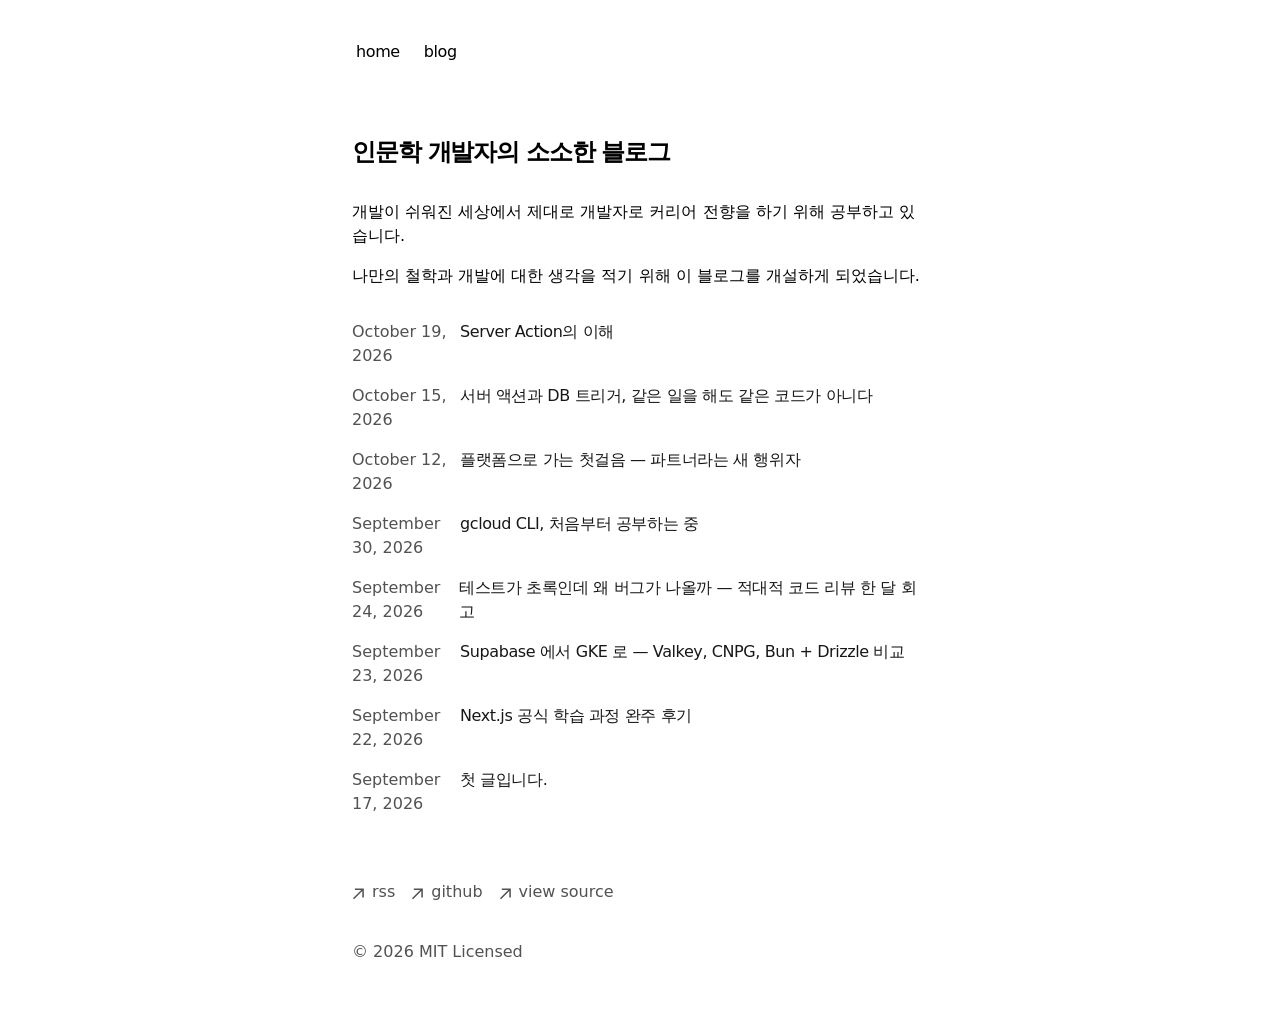
==== commit c705dd3a: "Updates" ====
--- a/index.html
+++ b/index.html
@@ -1 +1 @@
-<!DOCTYPE html><!--5zvlvardetk7rkzaYh7vh--><html lang="ko" class="text-black bg-white dark:text-white dark:bg-black geistsans_d5a4f12f-module__oi7R6W__variable geistmono_157ca88a-module__osPrOG__variable"><head><meta charSet="utf-8"/><meta name="viewport" content="width=device-width, initial-scale=1"/><link rel="preload" href="/_next/static/media/GeistMono_Variable.p.aabdd940.woff2" as="font" crossorigin="" type="font/woff2"/><link rel="preload" href="/_next/static/media/Geist_Variable-s.p.35889d8b.woff2" as="font" crossorigin="" type="font/woff2"/><link rel="stylesheet" href="/_next/static/chunks/dd1597630cc93c74.css" data-precedence="next"/><link rel="preload" as="script" fetchPriority="low" href="/_next/static/chunks/ae3509c3d6883f83.js"/><script src="/_next/static/chunks/a9077698ef76e11f.js" async=""></script><script src="/_next/static/chunks/7e861fa2f6e8dac3.js" async=""></script><script src="/_next/static/chunks/cb73eba711e282ea.js" async=""></script><script src="/_next/static/chunks/turbopack-9a8213828bfe24ab.js" async=""></script><script src="/_next/static/chunks/1af1dd91bd03bb80.js" async=""></script><script src="/_next/static/chunks/cc5639b053815f24.js" async=""></script><script src="/_next/static/chunks/4904848246fadb45.js" async=""></script><meta name="next-size-adjust" content=""/><title>인문학 개발자의 소소한 블로그</title><meta name="description" content="개발하면서 알게 된 지식과 지혜, 느낀점을 공유하기 위해 개설하였습니다."/><meta name="robots" content="index, follow"/><meta name="googlebot" content="index, follow, max-video-preview:-1, max-image-preview:large, max-snippet:-1"/><meta property="og:title" content="인문학 개발자의 소소한 블로그"/><meta property="og:description" content="개발하면서 알게 된 지식과 지혜, 느낀점을 공유하기 위해 개설하였습니다."/><meta property="og:url" content="https://ppaapp220022.github.io/"/><meta property="og:site_name" content="인문학 개발자의 소소한 블로그"/><meta property="og:locale" content="ko_KR"/><meta property="og:type" content="website"/><meta name="twitter:card" content="summary"/><meta name="twitter:title" content="인문학 개발자의 소소한 블로그"/><meta name="twitter:description" content="개발하면서 알게 된 지식과 지혜, 느낀점을 공유하기 위해 개설하였습니다."/><script src="/_next/static/chunks/a6dad97d9634a72d.js" noModule=""></script></head><body class="antialiased max-w-xl mx-4 mt-8 lg:mx-auto"><div hidden=""><!--$--><!--/$--></div><main class="flex-auto min-w-0 mt-6 flex flex-col px-2 md:px-0"><aside class="-ml-[8px] mb-16 tracking-tight"><div class="lg:sticky lg:top-20"><nav class="flex flex-row items-start relative px-0 pb-0 fade md:overflow-auto scroll-pr-6 md:relative" id="nav"><div class="flex flex-row space-x-0 pr-10"><a class="transition-all hover:text-neutral-800 dark:hover:text-neutral-200 flex align-middle relative py-1 px-2 m-1" href="/">home</a><a class="transition-all hover:text-neutral-800 dark:hover:text-neutral-200 flex align-middle relative py-1 px-2 m-1" href="/blog/">blog</a></div></nav></div></aside><section><h1 class="mb-8 text-2xl font-semibold tracking-tighter">인문학 개발자의 소소한 블로그</h1><p class="mb-4">개발이 쉬워진 세상에서 제대로 개발자로 커리어 전향을 하기 위해 공부하고 있습니다.</p><p class="mb-4">나만의 철학과 개발에 대한 생각을 적기 위해 이 블로그를 개설하게 되었습니다.</p><div class="my-8"><div><a class="flex flex-col space-y-1 mb-4" href="/blog/db-trigger-vs-server-action/"><div class="w-full flex flex-col md:flex-row space-x-0 md:space-x-2"><p class="text-neutral-600 dark:text-neutral-400 w-[100px] tabular-nums">October 15, 2026</p><p class="text-neutral-900 dark:text-neutral-100 tracking-tight">서버 액션과 DB 트리거, 같은 일을 해도 같은 코드가 아니다</p></div></a><a class="flex flex-col space-y-1 mb-4" href="/blog/partner-center-platform/"><div class="w-full flex flex-col md:flex-row space-x-0 md:space-x-2"><p class="text-neutral-600 dark:text-neutral-400 w-[100px] tabular-nums">October 12, 2026</p><p class="text-neutral-900 dark:text-neutral-100 tracking-tight">플랫폼으로 가는 첫걸음 — 파트너라는 새 행위자</p></div></a><a class="flex flex-col space-y-1 mb-4" href="/blog/gcloud-cli-study/"><div class="w-full flex flex-col md:flex-row space-x-0 md:space-x-2"><p class="text-neutral-600 dark:text-neutral-400 w-[100px] tabular-nums">September 30, 2026</p><p class="text-neutral-900 dark:text-neutral-100 tracking-tight">gcloud CLI, 처음부터 공부하는 중</p></div></a><a class="flex flex-col space-y-1 mb-4" href="/blog/adversarial-code-review-retrospective/"><div class="w-full flex flex-col md:flex-row space-x-0 md:space-x-2"><p class="text-neutral-600 dark:text-neutral-400 w-[100px] tabular-nums">September 24, 2026</p><p class="text-neutral-900 dark:text-neutral-100 tracking-tight">테스트가 초록인데 왜 버그가 나올까 — 적대적 코드 리뷰 한 달 회고</p></div></a><a class="flex flex-col space-y-1 mb-4" href="/blog/supabase-to-gke-cnpg-valkey-drizzle/"><div class="w-full flex flex-col md:flex-row space-x-0 md:space-x-2"><p class="text-neutral-600 dark:text-neutral-400 w-[100px] tabular-nums">September 23, 2026</p><p class="text-neutral-900 dark:text-neutral-100 tracking-tight">Supabase 에서 GKE 로 — Valkey, CNPG, Bun + Drizzle 비교</p></div></a><a class="flex flex-col space-y-1 mb-4" href="/blog/nextjs-learn-course/"><div class="w-full flex flex-col md:flex-row space-x-0 md:space-x-2"><p class="text-neutral-600 dark:text-neutral-400 w-[100px] tabular-nums">September 22, 2026</p><p class="text-neutral-900 dark:text-neutral-100 tracking-tight">Next.js 공식 학습 과정 완주 후기</p></div></a><a class="flex flex-col space-y-1 mb-4" href="/blog/vim/"><div class="w-full flex flex-col md:flex-row space-x-0 md:space-x-2"><p class="text-neutral-600 dark:text-neutral-400 w-[100px] tabular-nums">September 17, 2026</p><p class="text-neutral-900 dark:text-neutral-100 tracking-tight">첫 글입니다.</p></div></a></div></div></section><!--$--><!--/$--><footer class="mb-16"><ul class="font-sm mt-8 flex flex-col space-x-0 space-y-2 text-neutral-600 md:flex-row md:space-x-4 md:space-y-0 dark:text-neutral-300"><li><a class="flex items-center transition-all hover:text-neutral-800 dark:hover:text-neutral-100" rel="noopener noreferrer" target="_blank" href="/rss"><svg width="12" height="12" viewBox="0 0 12 12" fill="none" xmlns="http://www.w3.org/2000/svg"><path d="M2.07102 11.3494L0.963068 10.2415L9.2017 1.98864H2.83807L2.85227 0.454545H11.8438V9.46023H10.2955L10.3097 3.09659L2.07102 11.3494Z" fill="currentColor"></path></svg><p class="ml-2 h-7">rss</p></a></li><li><a class="flex items-center transition-all hover:text-neutral-800 dark:hover:text-neutral-100" rel="noopener noreferrer" target="_blank" href="https://github.com/ppaapp220022"><svg width="12" height="12" viewBox="0 0 12 12" fill="none" xmlns="http://www.w3.org/2000/svg"><path d="M2.07102 11.3494L0.963068 10.2415L9.2017 1.98864H2.83807L2.85227 0.454545H11.8438V9.46023H10.2955L10.3097 3.09659L2.07102 11.3494Z" fill="currentColor"></path></svg><p class="ml-2 h-7">github</p></a></li><li><a class="flex items-center transition-all hover:text-neutral-800 dark:hover:text-neutral-100" rel="noopener noreferrer" target="_blank" href="https://github.com/ppaapp220022/ppaapp220022.github.io"><svg width="12" height="12" viewBox="0 0 12 12" fill="none" xmlns="http://www.w3.org/2000/svg"><path d="M2.07102 11.3494L0.963068 10.2415L9.2017 1.98864H2.83807L2.85227 0.454545H11.8438V9.46023H10.2955L10.3097 3.09659L2.07102 11.3494Z" fill="currentColor"></path></svg><p class="ml-2 h-7">view source</p></a></li></ul><p class="mt-8 text-neutral-600 dark:text-neutral-300">© <!-- -->2026<!-- --> MIT Licensed</p></footer></main><script src="/_next/static/chunks/ae3509c3d6883f83.js" id="_R_" async=""></script><script>(self.__next_f=self.__next_f||[]).push([0])</script><script>self.__next_f.push([1,"1:\"$Sreact.fragment\"\n2:I[70045,[\"/_next/static/chunks/1af1dd91bd03bb80.js\"],\"\"]\n3:I[56454,[\"/_next/static/chunks/cc5639b053815f24.js\",\"/_next/static/chunks/4904848246fadb45.js\"],\"default\"]\n4:I[10158,[\"/_next/static/chunks/cc5639b053815f24.js\",\"/_next/static/chunks/4904848246fadb45.js\"],\"default\"]\na:I[9442,[\"/_next/static/chunks/cc5639b053815f24.js\",\"/_next/static/chunks/4904848246fadb45.js\"],\"default\"]\n:HL[\"/_next/static/chunks/dd1597630cc93c74.css\",\"style\"]\n:HL[\"/_next/static/media/GeistMono_Variable.p.aabdd940.woff2\",\"font\",{\"crossOrigin\":\"\",\"type\":\"font/woff2\"}]\n:HL[\"/_next/static/media/Geist_Variable-s.p.35889d8b.woff2\",\"font\",{\"crossOrigin\":\"\",\"type\":\"font/woff2\"}]\n"])</script><script>self.__next_f.push([1,"0:{\"P\":null,\"b\":\"5zvlvardetk7rkzaYh7vh\",\"c\":[\"\",\"\"],\"q\":\"\",\"i\":false,\"f\":[[[\"\",{\"children\":[\"__PAGE__\",{}]},\"$undefined\",\"$undefined\",true],[[\"$\",\"$1\",\"c\",{\"children\":[[[\"$\",\"link\",\"0\",{\"rel\":\"stylesheet\",\"href\":\"/_next/static/chunks/dd1597630cc93c74.css\",\"precedence\":\"next\",\"crossOrigin\":\"$undefined\",\"nonce\":\"$undefined\"}],[\"$\",\"script\",\"script-0\",{\"src\":\"/_next/static/chunks/1af1dd91bd03bb80.js\",\"async\":true,\"nonce\":\"$undefined\"}]],[\"$\",\"html\",null,{\"lang\":\"ko\",\"className\":\"text-black bg-white dark:text-white dark:bg-black geistsans_d5a4f12f-module__oi7R6W__variable geistmono_157ca88a-module__osPrOG__variable\",\"children\":[\"$\",\"body\",null,{\"className\":\"antialiased max-w-xl mx-4 mt-8 lg:mx-auto\",\"children\":[\"$\",\"main\",null,{\"className\":\"flex-auto min-w-0 mt-6 flex flex-col px-2 md:px-0\",\"children\":[[\"$\",\"aside\",null,{\"className\":\"-ml-[8px] mb-16 tracking-tight\",\"children\":[\"$\",\"div\",null,{\"className\":\"lg:sticky lg:top-20\",\"children\":[\"$\",\"nav\",null,{\"className\":\"flex flex-row items-start relative px-0 pb-0 fade md:overflow-auto scroll-pr-6 md:relative\",\"id\":\"nav\",\"children\":[\"$\",\"div\",null,{\"className\":\"flex flex-row space-x-0 pr-10\",\"children\":[[\"$\",\"$L2\",\"/\",{\"href\":\"/\",\"className\":\"transition-all hover:text-neutral-800 dark:hover:text-neutral-200 flex align-middle relative py-1 px-2 m-1\",\"children\":\"home\"}],[\"$\",\"$L2\",\"/blog\",{\"href\":\"/blog\",\"className\":\"transition-all hover:text-neutral-800 dark:hover:text-neutral-200 flex align-middle relative py-1 px-2 m-1\",\"children\":\"blog\"}]]}]}]}]}],[\"$\",\"$L3\",null,{\"parallelRouterKey\":\"children\",\"error\":\"$undefined\",\"errorStyles\":\"$undefined\",\"errorScripts\":\"$undefined\",\"template\":[\"$\",\"$L4\",null,{}],\"templateStyles\":\"$undefined\",\"templateScripts\":\"$undefined\",\"notFound\":[[\"$\",\"section\",null,{\"children\":[[\"$\",\"h1\",null,{\"className\":\"mb-8 text-2xl font-semibold tracking-tighter\",\"children\":\"404 - Page Not Found\"}],[\"$\",\"p\",null,{\"className\":\"mb-4\",\"children\":\"The page you are looking for does not exist.\"}]]}],[]],\"forbidden\":\"$undefined\",\"unauthorized\":\"$undefined\"}],[\"$\",\"footer\",null,{\"className\":\"mb-16\",\"children\":[[\"$\",\"ul\",null,{\"className\":\"font-sm mt-8 flex flex-col space-x-0 space-y-2 text-neutral-600 md:flex-row md:space-x-4 md:space-y-0 dark:text-neutral-300\",\"children\":[[\"$\",\"li\",null,{\"children\":[\"$\",\"a\",null,{\"className\":\"flex items-center transition-all hover:text-neutral-800 dark:hover:text-neutral-100\",\"rel\":\"noopener noreferrer\",\"target\":\"_blank\",\"href\":\"/rss\",\"children\":[[\"$\",\"svg\",null,{\"width\":\"12\",\"height\":\"12\",\"viewBox\":\"0 0 12 12\",\"fill\":\"none\",\"xmlns\":\"http://www.w3.org/2000/svg\",\"children\":[\"$\",\"path\",null,{\"d\":\"M2.07102 11.3494L0.963068 10.2415L9.2017 1.98864H2.83807L2.85227 0.454545H11.8438V9.46023H10.2955L10.3097 3.09659L2.07102 11.3494Z\",\"fill\":\"currentColor\"}]}],[\"$\",\"p\",null,{\"className\":\"ml-2 h-7\",\"children\":\"rss\"}]]}]}],[\"$\",\"li\",null,{\"children\":[\"$\",\"a\",null,{\"className\":\"flex items-center transition-all hover:text-neutral-800 dark:hover:text-neutral-100\",\"rel\":\"noopener noreferrer\",\"target\":\"_blank\",\"href\":\"https://github.com/ppaapp220022\",\"children\":[[\"$\",\"svg\",null,{\"width\":\"12\",\"height\":\"12\",\"viewBox\":\"0 0 12 12\",\"fill\":\"none\",\"xmlns\":\"http://www.w3.org/2000/svg\",\"children\":[\"$\",\"path\",null,{\"d\":\"M2.07102 11.3494L0.963068 10.2415L9.2017 1.98864H2.83807L2.85227 0.454545H11.8438V9.46023H10.2955L10.3097 3.09659L2.07102 11.3494Z\",\"fill\":\"currentColor\"}]}],[\"$\",\"p\",null,{\"className\":\"ml-2 h-7\",\"children\":\"github\"}]]}]}],[\"$\",\"li\",null,{\"children\":[\"$\",\"a\",null,{\"className\":\"flex items-center transition-all hover:text-neutral-800 dark:hover:text-neutral-100\",\"rel\":\"noopener noreferrer\",\"target\":\"_blank\",\"href\":\"https://github.com/ppaapp220022/ppaapp220022.github.io\",\"children\":[[\"$\",\"svg\",null,{\"width\":\"12\",\"height\":\"12\",\"viewBox\":\"0 0 12 12\",\"fill\":\"none\",\"xmlns\":\"http://www.w3.org/2000/svg\",\"children\":[\"$\",\"path\",null,{\"d\":\"M2.07102 11.3494L0.963068 10.2415L9.2017 1.98864H2.83807L2.85227 0.454545H11.8438V9.46023H10.2955L10.3097 3.09659L2.07102 11.3494Z\",\"fill\":\"currentColor\"}]}],[\"$\",\"p\",null,{\"className\":\"ml-2 h-7\",\"children\":\"view source\"}]]}]}]]}],[\"$\",\"p\",null,{\"className\":\"mt-8 text-neutral-600 dark:text-neutral-300\",\"children\":[\"© \",2026,\" MIT Licensed\"]}]]}]]}]}]}]]}],{\"children\":[[\"$\",\"$1\",\"c\",{\"children\":[[\"$\",\"section\",null,{\"children\":[[\"$\",\"h1\",null,{\"className\":\"mb-8 text-2xl font-semibold tracking-tighter\",\"children\":\"인문학 개발자의 소소한 블로그\"}],\"$L5\",\"$L6\",\"$L7\"]}],null,\"$L8\"]}],{},null,false,false]},null,false,false],\"$L9\",false]],\"m\":\"$undefined\",\"G\":[\"$a\",[]],\"S\":true}\n"])</script><script>self.__next_f.push([1,"b:I[25151,[\"/_next/static/chunks/cc5639b053815f24.js\",\"/_next/static/chunks/4904848246fadb45.js\"],\"OutletBoundary\"]\nc:\"$Sreact.suspense\"\ne:I[25151,[\"/_next/static/chunks/cc5639b053815f24.js\",\"/_next/static/chunks/4904848246fadb45.js\"],\"ViewportBoundary\"]\n10:I[25151,[\"/_next/static/chunks/cc5639b053815f24.js\",\"/_next/static/chunks/4904848246fadb45.js\"],\"MetadataBoundary\"]\n5:[\"$\",\"p\",null,{\"className\":\"mb-4\",\"children\":\"개발이 쉬워진 세상에서 제대로 개발자로 커리어 전향을 하기 위해 공부하고 있습니다.\"}]\n6:[\"$\",\"p\",null,{\"className\":\"mb-4\",\"children\":\"나만의 철학과 개발에 대한 생각을 적기 위해 이 블로그를 개설하게 되었습니다.\"}]\n"])</script><script>self.__next_f.push([1,"7:[\"$\",\"div\",null,{\"className\":\"my-8\",\"children\":[\"$\",\"div\",null,{\"children\":[[\"$\",\"$L2\",\"db-trigger-vs-server-action\",{\"className\":\"flex flex-col space-y-1 mb-4\",\"href\":\"/blog/db-trigger-vs-server-action\",\"children\":[\"$\",\"div\",null,{\"className\":\"w-full flex flex-col md:flex-row space-x-0 md:space-x-2\",\"children\":[[\"$\",\"p\",null,{\"className\":\"text-neutral-600 dark:text-neutral-400 w-[100px] tabular-nums\",\"children\":\"October 15, 2026\"}],[\"$\",\"p\",null,{\"className\":\"text-neutral-900 dark:text-neutral-100 tracking-tight\",\"children\":\"서버 액션과 DB 트리거, 같은 일을 해도 같은 코드가 아니다\"}]]}]}],[\"$\",\"$L2\",\"partner-center-platform\",{\"className\":\"flex flex-col space-y-1 mb-4\",\"href\":\"/blog/partner-center-platform\",\"children\":[\"$\",\"div\",null,{\"className\":\"w-full flex flex-col md:flex-row space-x-0 md:space-x-2\",\"children\":[[\"$\",\"p\",null,{\"className\":\"text-neutral-600 dark:text-neutral-400 w-[100px] tabular-nums\",\"children\":\"October 12, 2026\"}],[\"$\",\"p\",null,{\"className\":\"text-neutral-900 dark:text-neutral-100 tracking-tight\",\"children\":\"플랫폼으로 가는 첫걸음 — 파트너라는 새 행위자\"}]]}]}],[\"$\",\"$L2\",\"gcloud-cli-study\",{\"className\":\"flex flex-col space-y-1 mb-4\",\"href\":\"/blog/gcloud-cli-study\",\"children\":[\"$\",\"div\",null,{\"className\":\"w-full flex flex-col md:flex-row space-x-0 md:space-x-2\",\"children\":[[\"$\",\"p\",null,{\"className\":\"text-neutral-600 dark:text-neutral-400 w-[100px] tabular-nums\",\"children\":\"September 30, 2026\"}],[\"$\",\"p\",null,{\"className\":\"text-neutral-900 dark:text-neutral-100 tracking-tight\",\"children\":\"gcloud CLI, 처음부터 공부하는 중\"}]]}]}],[\"$\",\"$L2\",\"adversarial-code-review-retrospective\",{\"className\":\"flex flex-col space-y-1 mb-4\",\"href\":\"/blog/adversarial-code-review-retrospective\",\"children\":[\"$\",\"div\",null,{\"className\":\"w-full flex flex-col md:flex-row space-x-0 md:space-x-2\",\"children\":[[\"$\",\"p\",null,{\"className\":\"text-neutral-600 dark:text-neutral-400 w-[100px] tabular-nums\",\"children\":\"September 24, 2026\"}],[\"$\",\"p\",null,{\"className\":\"text-neutral-900 dark:text-neutral-100 tracking-tight\",\"children\":\"테스트가 초록인데 왜 버그가 나올까 — 적대적 코드 리뷰 한 달 회고\"}]]}]}],[\"$\",\"$L2\",\"supabase-to-gke-cnpg-valkey-drizzle\",{\"className\":\"flex flex-col space-y-1 mb-4\",\"href\":\"/blog/supabase-to-gke-cnpg-valkey-drizzle\",\"children\":[\"$\",\"div\",null,{\"className\":\"w-full flex flex-col md:flex-row space-x-0 md:space-x-2\",\"children\":[[\"$\",\"p\",null,{\"className\":\"text-neutral-600 dark:text-neutral-400 w-[100px] tabular-nums\",\"children\":\"September 23, 2026\"}],[\"$\",\"p\",null,{\"className\":\"text-neutral-900 dark:text-neutral-100 tracking-tight\",\"children\":\"Supabase 에서 GKE 로 — Valkey, CNPG, Bun + Drizzle 비교\"}]]}]}],[\"$\",\"$L2\",\"nextjs-learn-course\",{\"className\":\"flex flex-col space-y-1 mb-4\",\"href\":\"/blog/nextjs-learn-course\",\"children\":[\"$\",\"div\",null,{\"className\":\"w-full flex flex-col md:flex-row space-x-0 md:space-x-2\",\"children\":[[\"$\",\"p\",null,{\"className\":\"text-neutral-600 dark:text-neutral-400 w-[100px] tabular-nums\",\"children\":\"September 22, 2026\"}],[\"$\",\"p\",null,{\"className\":\"text-neutral-900 dark:text-neutral-100 tracking-tight\",\"children\":\"Next.js 공식 학습 과정 완주 후기\"}]]}]}],[\"$\",\"$L2\",\"vim\",{\"className\":\"flex flex-col space-y-1 mb-4\",\"href\":\"/blog/vim\",\"children\":[\"$\",\"div\",null,{\"className\":\"w-full flex flex-col md:flex-row space-x-0 md:space-x-2\",\"children\":[[\"$\",\"p\",null,{\"className\":\"text-neutral-600 dark:text-neutral-400 w-[100px] tabular-nums\",\"children\":\"September 17, 2026\"}],[\"$\",\"p\",null,{\"className\":\"text-neutral-900 dark:text-neutral-100 tracking-tight\",\"children\":\"첫 글입니다.\"}]]}]}]]}]}]\n"])</script><script>self.__next_f.push([1,"8:[\"$\",\"$Lb\",null,{\"children\":[\"$\",\"$c\",null,{\"name\":\"Next.MetadataOutlet\",\"children\":\"$@d\"}]}]\n9:[\"$\",\"$1\",\"h\",{\"children\":[null,[\"$\",\"$Le\",null,{\"children\":\"$@f\"}],[\"$\",\"div\",null,{\"hidden\":true,\"children\":[\"$\",\"$L10\",null,{\"children\":[\"$\",\"$c\",null,{\"name\":\"Next.Metadata\",\"children\":\"$@11\"}]}]}],[\"$\",\"meta\",null,{\"name\":\"next-size-adjust\",\"content\":\"\"}]]}]\n"])</script><script>self.__next_f.push([1,"f:[[\"$\",\"meta\",\"0\",{\"charSet\":\"utf-8\"}],[\"$\",\"meta\",\"1\",{\"name\":\"viewport\",\"content\":\"width=device-width, initial-scale=1\"}]]\n"])</script><script>self.__next_f.push([1,"11:[[\"$\",\"title\",\"0\",{\"children\":\"인문학 개발자의 소소한 블로그\"}],[\"$\",\"meta\",\"1\",{\"name\":\"description\",\"content\":\"개발하면서 알게 된 지식과 지혜, 느낀점을 공유하기 위해 개설하였습니다.\"}],[\"$\",\"meta\",\"2\",{\"name\":\"robots\",\"content\":\"index, follow\"}],[\"$\",\"meta\",\"3\",{\"name\":\"googlebot\",\"content\":\"index, follow, max-video-preview:-1, max-image-preview:large, max-snippet:-1\"}],[\"$\",\"meta\",\"4\",{\"property\":\"og:title\",\"content\":\"인문학 개발자의 소소한 블로그\"}],[\"$\",\"meta\",\"5\",{\"property\":\"og:description\",\"content\":\"개발하면서 알게 된 지식과 지혜, 느낀점을 공유하기 위해 개설하였습니다.\"}],[\"$\",\"meta\",\"6\",{\"property\":\"og:url\",\"content\":\"https://ppaapp220022.github.io/\"}],[\"$\",\"meta\",\"7\",{\"property\":\"og:site_name\",\"content\":\"인문학 개발자의 소소한 블로그\"}],[\"$\",\"meta\",\"8\",{\"property\":\"og:locale\",\"content\":\"ko_KR\"}],[\"$\",\"meta\",\"9\",{\"property\":\"og:type\",\"content\":\"website\"}],[\"$\",\"meta\",\"10\",{\"name\":\"twitter:card\",\"content\":\"summary\"}],[\"$\",\"meta\",\"11\",{\"name\":\"twitter:title\",\"content\":\"인문학 개발자의 소소한 블로그\"}],[\"$\",\"meta\",\"12\",{\"name\":\"twitter:description\",\"content\":\"개발하면서 알게 된 지식과 지혜, 느낀점을 공유하기 위해 개설하였습니다.\"}]]\nd:null\n"])</script></body></html>+<!DOCTYPE html><!--tsYxcaTTxdixf2LkF_5ER--><html lang="ko" class="text-black bg-white dark:text-white dark:bg-black geistsans_d5a4f12f-module__oi7R6W__variable geistmono_157ca88a-module__osPrOG__variable"><head><meta charSet="utf-8"/><meta name="viewport" content="width=device-width, initial-scale=1"/><link rel="preload" href="/_next/static/media/GeistMono_Variable.p.aabdd940.woff2" as="font" crossorigin="" type="font/woff2"/><link rel="preload" href="/_next/static/media/Geist_Variable-s.p.35889d8b.woff2" as="font" crossorigin="" type="font/woff2"/><link rel="stylesheet" href="/_next/static/chunks/dd1597630cc93c74.css" data-precedence="next"/><link rel="preload" as="script" fetchPriority="low" href="/_next/static/chunks/ae3509c3d6883f83.js"/><script src="/_next/static/chunks/a9077698ef76e11f.js" async=""></script><script src="/_next/static/chunks/7e861fa2f6e8dac3.js" async=""></script><script src="/_next/static/chunks/cb73eba711e282ea.js" async=""></script><script src="/_next/static/chunks/turbopack-9a8213828bfe24ab.js" async=""></script><script src="/_next/static/chunks/1af1dd91bd03bb80.js" async=""></script><script src="/_next/static/chunks/cc5639b053815f24.js" async=""></script><script src="/_next/static/chunks/4904848246fadb45.js" async=""></script><meta name="next-size-adjust" content=""/><title>인문학 개발자의 소소한 블로그</title><meta name="description" content="개발하면서 알게 된 지식과 지혜, 느낀점을 공유하기 위해 개설하였습니다."/><meta name="robots" content="index, follow"/><meta name="googlebot" content="index, follow, max-video-preview:-1, max-image-preview:large, max-snippet:-1"/><meta property="og:title" content="인문학 개발자의 소소한 블로그"/><meta property="og:description" content="개발하면서 알게 된 지식과 지혜, 느낀점을 공유하기 위해 개설하였습니다."/><meta property="og:url" content="https://ppaapp220022.github.io/"/><meta property="og:site_name" content="인문학 개발자의 소소한 블로그"/><meta property="og:locale" content="ko_KR"/><meta property="og:type" content="website"/><meta name="twitter:card" content="summary"/><meta name="twitter:title" content="인문학 개발자의 소소한 블로그"/><meta name="twitter:description" content="개발하면서 알게 된 지식과 지혜, 느낀점을 공유하기 위해 개설하였습니다."/><script src="/_next/static/chunks/a6dad97d9634a72d.js" noModule=""></script></head><body class="antialiased max-w-xl mx-4 mt-8 lg:mx-auto"><div hidden=""><!--$--><!--/$--></div><main class="flex-auto min-w-0 mt-6 flex flex-col px-2 md:px-0"><aside class="-ml-[8px] mb-16 tracking-tight"><div class="lg:sticky lg:top-20"><nav class="flex flex-row items-start relative px-0 pb-0 fade md:overflow-auto scroll-pr-6 md:relative" id="nav"><div class="flex flex-row space-x-0 pr-10"><a class="transition-all hover:text-neutral-800 dark:hover:text-neutral-200 flex align-middle relative py-1 px-2 m-1" href="/">home</a><a class="transition-all hover:text-neutral-800 dark:hover:text-neutral-200 flex align-middle relative py-1 px-2 m-1" href="/blog/">blog</a></div></nav></div></aside><section><h1 class="mb-8 text-2xl font-semibold tracking-tighter">인문학 개발자의 소소한 블로그</h1><p class="mb-4">개발이 쉬워진 세상에서 제대로 개발자로 커리어 전향을 하기 위해 공부하고 있습니다.</p><p class="mb-4">나만의 철학과 개발에 대한 생각을 적기 위해 이 블로그를 개설하게 되었습니다.</p><div class="my-8"><div><a class="flex flex-col space-y-1 mb-4" href="/blog/server-action/"><div class="w-full flex flex-col md:flex-row space-x-0 md:space-x-2"><p class="text-neutral-600 dark:text-neutral-400 w-[100px] tabular-nums">October 19, 2026</p><p class="text-neutral-900 dark:text-neutral-100 tracking-tight">Server Action의 이해</p></div></a><a class="flex flex-col space-y-1 mb-4" href="/blog/db-trigger-vs-server-action/"><div class="w-full flex flex-col md:flex-row space-x-0 md:space-x-2"><p class="text-neutral-600 dark:text-neutral-400 w-[100px] tabular-nums">October 15, 2026</p><p class="text-neutral-900 dark:text-neutral-100 tracking-tight">서버 액션과 DB 트리거, 같은 일을 해도 같은 코드가 아니다</p></div></a><a class="flex flex-col space-y-1 mb-4" href="/blog/partner-center-platform/"><div class="w-full flex flex-col md:flex-row space-x-0 md:space-x-2"><p class="text-neutral-600 dark:text-neutral-400 w-[100px] tabular-nums">October 12, 2026</p><p class="text-neutral-900 dark:text-neutral-100 tracking-tight">플랫폼으로 가는 첫걸음 — 파트너라는 새 행위자</p></div></a><a class="flex flex-col space-y-1 mb-4" href="/blog/gcloud-cli-study/"><div class="w-full flex flex-col md:flex-row space-x-0 md:space-x-2"><p class="text-neutral-600 dark:text-neutral-400 w-[100px] tabular-nums">September 30, 2026</p><p class="text-neutral-900 dark:text-neutral-100 tracking-tight">gcloud CLI, 처음부터 공부하는 중</p></div></a><a class="flex flex-col space-y-1 mb-4" href="/blog/adversarial-code-review-retrospective/"><div class="w-full flex flex-col md:flex-row space-x-0 md:space-x-2"><p class="text-neutral-600 dark:text-neutral-400 w-[100px] tabular-nums">September 24, 2026</p><p class="text-neutral-900 dark:text-neutral-100 tracking-tight">테스트가 초록인데 왜 버그가 나올까 — 적대적 코드 리뷰 한 달 회고</p></div></a><a class="flex flex-col space-y-1 mb-4" href="/blog/supabase-to-gke-cnpg-valkey-drizzle/"><div class="w-full flex flex-col md:flex-row space-x-0 md:space-x-2"><p class="text-neutral-600 dark:text-neutral-400 w-[100px] tabular-nums">September 23, 2026</p><p class="text-neutral-900 dark:text-neutral-100 tracking-tight">Supabase 에서 GKE 로 — Valkey, CNPG, Bun + Drizzle 비교</p></div></a><a class="flex flex-col space-y-1 mb-4" href="/blog/nextjs-learn-course/"><div class="w-full flex flex-col md:flex-row space-x-0 md:space-x-2"><p class="text-neutral-600 dark:text-neutral-400 w-[100px] tabular-nums">September 22, 2026</p><p class="text-neutral-900 dark:text-neutral-100 tracking-tight">Next.js 공식 학습 과정 완주 후기</p></div></a><a class="flex flex-col space-y-1 mb-4" href="/blog/vim/"><div class="w-full flex flex-col md:flex-row space-x-0 md:space-x-2"><p class="text-neutral-600 dark:text-neutral-400 w-[100px] tabular-nums">September 17, 2026</p><p class="text-neutral-900 dark:text-neutral-100 tracking-tight">첫 글입니다.</p></div></a></div></div></section><!--$--><!--/$--><footer class="mb-16"><ul class="font-sm mt-8 flex flex-col space-x-0 space-y-2 text-neutral-600 md:flex-row md:space-x-4 md:space-y-0 dark:text-neutral-300"><li><a class="flex items-center transition-all hover:text-neutral-800 dark:hover:text-neutral-100" rel="noopener noreferrer" target="_blank" href="/rss"><svg width="12" height="12" viewBox="0 0 12 12" fill="none" xmlns="http://www.w3.org/2000/svg"><path d="M2.07102 11.3494L0.963068 10.2415L9.2017 1.98864H2.83807L2.85227 0.454545H11.8438V9.46023H10.2955L10.3097 3.09659L2.07102 11.3494Z" fill="currentColor"></path></svg><p class="ml-2 h-7">rss</p></a></li><li><a class="flex items-center transition-all hover:text-neutral-800 dark:hover:text-neutral-100" rel="noopener noreferrer" target="_blank" href="https://github.com/ppaapp220022"><svg width="12" height="12" viewBox="0 0 12 12" fill="none" xmlns="http://www.w3.org/2000/svg"><path d="M2.07102 11.3494L0.963068 10.2415L9.2017 1.98864H2.83807L2.85227 0.454545H11.8438V9.46023H10.2955L10.3097 3.09659L2.07102 11.3494Z" fill="currentColor"></path></svg><p class="ml-2 h-7">github</p></a></li><li><a class="flex items-center transition-all hover:text-neutral-800 dark:hover:text-neutral-100" rel="noopener noreferrer" target="_blank" href="https://github.com/ppaapp220022/ppaapp220022.github.io"><svg width="12" height="12" viewBox="0 0 12 12" fill="none" xmlns="http://www.w3.org/2000/svg"><path d="M2.07102 11.3494L0.963068 10.2415L9.2017 1.98864H2.83807L2.85227 0.454545H11.8438V9.46023H10.2955L10.3097 3.09659L2.07102 11.3494Z" fill="currentColor"></path></svg><p class="ml-2 h-7">view source</p></a></li></ul><p class="mt-8 text-neutral-600 dark:text-neutral-300">© <!-- -->2026<!-- --> MIT Licensed</p></footer></main><script src="/_next/static/chunks/ae3509c3d6883f83.js" id="_R_" async=""></script><script>(self.__next_f=self.__next_f||[]).push([0])</script><script>self.__next_f.push([1,"1:\"$Sreact.fragment\"\n2:I[70045,[\"/_next/static/chunks/1af1dd91bd03bb80.js\"],\"\"]\n3:I[56454,[\"/_next/static/chunks/cc5639b053815f24.js\",\"/_next/static/chunks/4904848246fadb45.js\"],\"default\"]\n4:I[10158,[\"/_next/static/chunks/cc5639b053815f24.js\",\"/_next/static/chunks/4904848246fadb45.js\"],\"default\"]\na:I[9442,[\"/_next/static/chunks/cc5639b053815f24.js\",\"/_next/static/chunks/4904848246fadb45.js\"],\"default\"]\n:HL[\"/_next/static/chunks/dd1597630cc93c74.css\",\"style\"]\n:HL[\"/_next/static/media/GeistMono_Variable.p.aabdd940.woff2\",\"font\",{\"crossOrigin\":\"\",\"type\":\"font/woff2\"}]\n:HL[\"/_next/static/media/Geist_Variable-s.p.35889d8b.woff2\",\"font\",{\"crossOrigin\":\"\",\"type\":\"font/woff2\"}]\n"])</script><script>self.__next_f.push([1,"0:{\"P\":null,\"b\":\"tsYxcaTTxdixf2LkF_5ER\",\"c\":[\"\",\"\"],\"q\":\"\",\"i\":false,\"f\":[[[\"\",{\"children\":[\"__PAGE__\",{}]},\"$undefined\",\"$undefined\",true],[[\"$\",\"$1\",\"c\",{\"children\":[[[\"$\",\"link\",\"0\",{\"rel\":\"stylesheet\",\"href\":\"/_next/static/chunks/dd1597630cc93c74.css\",\"precedence\":\"next\",\"crossOrigin\":\"$undefined\",\"nonce\":\"$undefined\"}],[\"$\",\"script\",\"script-0\",{\"src\":\"/_next/static/chunks/1af1dd91bd03bb80.js\",\"async\":true,\"nonce\":\"$undefined\"}]],[\"$\",\"html\",null,{\"lang\":\"ko\",\"className\":\"text-black bg-white dark:text-white dark:bg-black geistsans_d5a4f12f-module__oi7R6W__variable geistmono_157ca88a-module__osPrOG__variable\",\"children\":[\"$\",\"body\",null,{\"className\":\"antialiased max-w-xl mx-4 mt-8 lg:mx-auto\",\"children\":[\"$\",\"main\",null,{\"className\":\"flex-auto min-w-0 mt-6 flex flex-col px-2 md:px-0\",\"children\":[[\"$\",\"aside\",null,{\"className\":\"-ml-[8px] mb-16 tracking-tight\",\"children\":[\"$\",\"div\",null,{\"className\":\"lg:sticky lg:top-20\",\"children\":[\"$\",\"nav\",null,{\"className\":\"flex flex-row items-start relative px-0 pb-0 fade md:overflow-auto scroll-pr-6 md:relative\",\"id\":\"nav\",\"children\":[\"$\",\"div\",null,{\"className\":\"flex flex-row space-x-0 pr-10\",\"children\":[[\"$\",\"$L2\",\"/\",{\"href\":\"/\",\"className\":\"transition-all hover:text-neutral-800 dark:hover:text-neutral-200 flex align-middle relative py-1 px-2 m-1\",\"children\":\"home\"}],[\"$\",\"$L2\",\"/blog\",{\"href\":\"/blog\",\"className\":\"transition-all hover:text-neutral-800 dark:hover:text-neutral-200 flex align-middle relative py-1 px-2 m-1\",\"children\":\"blog\"}]]}]}]}]}],[\"$\",\"$L3\",null,{\"parallelRouterKey\":\"children\",\"error\":\"$undefined\",\"errorStyles\":\"$undefined\",\"errorScripts\":\"$undefined\",\"template\":[\"$\",\"$L4\",null,{}],\"templateStyles\":\"$undefined\",\"templateScripts\":\"$undefined\",\"notFound\":[[\"$\",\"section\",null,{\"children\":[[\"$\",\"h1\",null,{\"className\":\"mb-8 text-2xl font-semibold tracking-tighter\",\"children\":\"404 - Page Not Found\"}],[\"$\",\"p\",null,{\"className\":\"mb-4\",\"children\":\"The page you are looking for does not exist.\"}]]}],[]],\"forbidden\":\"$undefined\",\"unauthorized\":\"$undefined\"}],[\"$\",\"footer\",null,{\"className\":\"mb-16\",\"children\":[[\"$\",\"ul\",null,{\"className\":\"font-sm mt-8 flex flex-col space-x-0 space-y-2 text-neutral-600 md:flex-row md:space-x-4 md:space-y-0 dark:text-neutral-300\",\"children\":[[\"$\",\"li\",null,{\"children\":[\"$\",\"a\",null,{\"className\":\"flex items-center transition-all hover:text-neutral-800 dark:hover:text-neutral-100\",\"rel\":\"noopener noreferrer\",\"target\":\"_blank\",\"href\":\"/rss\",\"children\":[[\"$\",\"svg\",null,{\"width\":\"12\",\"height\":\"12\",\"viewBox\":\"0 0 12 12\",\"fill\":\"none\",\"xmlns\":\"http://www.w3.org/2000/svg\",\"children\":[\"$\",\"path\",null,{\"d\":\"M2.07102 11.3494L0.963068 10.2415L9.2017 1.98864H2.83807L2.85227 0.454545H11.8438V9.46023H10.2955L10.3097 3.09659L2.07102 11.3494Z\",\"fill\":\"currentColor\"}]}],[\"$\",\"p\",null,{\"className\":\"ml-2 h-7\",\"children\":\"rss\"}]]}]}],[\"$\",\"li\",null,{\"children\":[\"$\",\"a\",null,{\"className\":\"flex items-center transition-all hover:text-neutral-800 dark:hover:text-neutral-100\",\"rel\":\"noopener noreferrer\",\"target\":\"_blank\",\"href\":\"https://github.com/ppaapp220022\",\"children\":[[\"$\",\"svg\",null,{\"width\":\"12\",\"height\":\"12\",\"viewBox\":\"0 0 12 12\",\"fill\":\"none\",\"xmlns\":\"http://www.w3.org/2000/svg\",\"children\":[\"$\",\"path\",null,{\"d\":\"M2.07102 11.3494L0.963068 10.2415L9.2017 1.98864H2.83807L2.85227 0.454545H11.8438V9.46023H10.2955L10.3097 3.09659L2.07102 11.3494Z\",\"fill\":\"currentColor\"}]}],[\"$\",\"p\",null,{\"className\":\"ml-2 h-7\",\"children\":\"github\"}]]}]}],[\"$\",\"li\",null,{\"children\":[\"$\",\"a\",null,{\"className\":\"flex items-center transition-all hover:text-neutral-800 dark:hover:text-neutral-100\",\"rel\":\"noopener noreferrer\",\"target\":\"_blank\",\"href\":\"https://github.com/ppaapp220022/ppaapp220022.github.io\",\"children\":[[\"$\",\"svg\",null,{\"width\":\"12\",\"height\":\"12\",\"viewBox\":\"0 0 12 12\",\"fill\":\"none\",\"xmlns\":\"http://www.w3.org/2000/svg\",\"children\":[\"$\",\"path\",null,{\"d\":\"M2.07102 11.3494L0.963068 10.2415L9.2017 1.98864H2.83807L2.85227 0.454545H11.8438V9.46023H10.2955L10.3097 3.09659L2.07102 11.3494Z\",\"fill\":\"currentColor\"}]}],[\"$\",\"p\",null,{\"className\":\"ml-2 h-7\",\"children\":\"view source\"}]]}]}]]}],[\"$\",\"p\",null,{\"className\":\"mt-8 text-neutral-600 dark:text-neutral-300\",\"children\":[\"© \",2026,\" MIT Licensed\"]}]]}]]}]}]}]]}],{\"children\":[[\"$\",\"$1\",\"c\",{\"children\":[[\"$\",\"section\",null,{\"children\":[[\"$\",\"h1\",null,{\"className\":\"mb-8 text-2xl font-semibold tracking-tighter\",\"children\":\"인문학 개발자의 소소한 블로그\"}],\"$L5\",\"$L6\",\"$L7\"]}],null,\"$L8\"]}],{},null,false,false]},null,false,false],\"$L9\",false]],\"m\":\"$undefined\",\"G\":[\"$a\",[]],\"S\":true}\n"])</script><script>self.__next_f.push([1,"b:I[25151,[\"/_next/static/chunks/cc5639b053815f24.js\",\"/_next/static/chunks/4904848246fadb45.js\"],\"OutletBoundary\"]\nc:\"$Sreact.suspense\"\ne:I[25151,[\"/_next/static/chunks/cc5639b053815f24.js\",\"/_next/static/chunks/4904848246fadb45.js\"],\"ViewportBoundary\"]\n10:I[25151,[\"/_next/static/chunks/cc5639b053815f24.js\",\"/_next/static/chunks/4904848246fadb45.js\"],\"MetadataBoundary\"]\n5:[\"$\",\"p\",null,{\"className\":\"mb-4\",\"children\":\"개발이 쉬워진 세상에서 제대로 개발자로 커리어 전향을 하기 위해 공부하고 있습니다.\"}]\n6:[\"$\",\"p\",null,{\"className\":\"mb-4\",\"children\":\"나만의 철학과 개발에 대한 생각을 적기 위해 이 블로그를 개설하게 되었습니다.\"}]\n"])</script><script>self.__next_f.push([1,"7:[\"$\",\"div\",null,{\"className\":\"my-8\",\"children\":[\"$\",\"div\",null,{\"children\":[[\"$\",\"$L2\",\"server-action\",{\"className\":\"flex flex-col space-y-1 mb-4\",\"href\":\"/blog/server-action\",\"children\":[\"$\",\"div\",null,{\"className\":\"w-full flex flex-col md:flex-row space-x-0 md:space-x-2\",\"children\":[[\"$\",\"p\",null,{\"className\":\"text-neutral-600 dark:text-neutral-400 w-[100px] tabular-nums\",\"children\":\"October 19, 2026\"}],[\"$\",\"p\",null,{\"className\":\"text-neutral-900 dark:text-neutral-100 tracking-tight\",\"children\":\"Server Action의 이해\"}]]}]}],[\"$\",\"$L2\",\"db-trigger-vs-server-action\",{\"className\":\"flex flex-col space-y-1 mb-4\",\"href\":\"/blog/db-trigger-vs-server-action\",\"children\":[\"$\",\"div\",null,{\"className\":\"w-full flex flex-col md:flex-row space-x-0 md:space-x-2\",\"children\":[[\"$\",\"p\",null,{\"className\":\"text-neutral-600 dark:text-neutral-400 w-[100px] tabular-nums\",\"children\":\"October 15, 2026\"}],[\"$\",\"p\",null,{\"className\":\"text-neutral-900 dark:text-neutral-100 tracking-tight\",\"children\":\"서버 액션과 DB 트리거, 같은 일을 해도 같은 코드가 아니다\"}]]}]}],[\"$\",\"$L2\",\"partner-center-platform\",{\"className\":\"flex flex-col space-y-1 mb-4\",\"href\":\"/blog/partner-center-platform\",\"children\":[\"$\",\"div\",null,{\"className\":\"w-full flex flex-col md:flex-row space-x-0 md:space-x-2\",\"children\":[[\"$\",\"p\",null,{\"className\":\"text-neutral-600 dark:text-neutral-400 w-[100px] tabular-nums\",\"children\":\"October 12, 2026\"}],[\"$\",\"p\",null,{\"className\":\"text-neutral-900 dark:text-neutral-100 tracking-tight\",\"children\":\"플랫폼으로 가는 첫걸음 — 파트너라는 새 행위자\"}]]}]}],[\"$\",\"$L2\",\"gcloud-cli-study\",{\"className\":\"flex flex-col space-y-1 mb-4\",\"href\":\"/blog/gcloud-cli-study\",\"children\":[\"$\",\"div\",null,{\"className\":\"w-full flex flex-col md:flex-row space-x-0 md:space-x-2\",\"children\":[[\"$\",\"p\",null,{\"className\":\"text-neutral-600 dark:text-neutral-400 w-[100px] tabular-nums\",\"children\":\"September 30, 2026\"}],[\"$\",\"p\",null,{\"className\":\"text-neutral-900 dark:text-neutral-100 tracking-tight\",\"children\":\"gcloud CLI, 처음부터 공부하는 중\"}]]}]}],[\"$\",\"$L2\",\"adversarial-code-review-retrospective\",{\"className\":\"flex flex-col space-y-1 mb-4\",\"href\":\"/blog/adversarial-code-review-retrospective\",\"children\":[\"$\",\"div\",null,{\"className\":\"w-full flex flex-col md:flex-row space-x-0 md:space-x-2\",\"children\":[[\"$\",\"p\",null,{\"className\":\"text-neutral-600 dark:text-neutral-400 w-[100px] tabular-nums\",\"children\":\"September 24, 2026\"}],[\"$\",\"p\",null,{\"className\":\"text-neutral-900 dark:text-neutral-100 tracking-tight\",\"children\":\"테스트가 초록인데 왜 버그가 나올까 — 적대적 코드 리뷰 한 달 회고\"}]]}]}],[\"$\",\"$L2\",\"supabase-to-gke-cnpg-valkey-drizzle\",{\"className\":\"flex flex-col space-y-1 mb-4\",\"href\":\"/blog/supabase-to-gke-cnpg-valkey-drizzle\",\"children\":[\"$\",\"div\",null,{\"className\":\"w-full flex flex-col md:flex-row space-x-0 md:space-x-2\",\"children\":[[\"$\",\"p\",null,{\"className\":\"text-neutral-600 dark:text-neutral-400 w-[100px] tabular-nums\",\"children\":\"September 23, 2026\"}],[\"$\",\"p\",null,{\"className\":\"text-neutral-900 dark:text-neutral-100 tracking-tight\",\"children\":\"Supabase 에서 GKE 로 — Valkey, CNPG, Bun + Drizzle 비교\"}]]}]}],[\"$\",\"$L2\",\"nextjs-learn-course\",{\"className\":\"flex flex-col space-y-1 mb-4\",\"href\":\"/blog/nextjs-learn-course\",\"children\":[\"$\",\"div\",null,{\"className\":\"w-full flex flex-col md:flex-row space-x-0 md:space-x-2\",\"children\":[[\"$\",\"p\",null,{\"className\":\"text-neutral-600 dark:text-neutral-400 w-[100px] tabular-nums\",\"children\":\"September 22, 2026\"}],[\"$\",\"p\",null,{\"className\":\"text-neutral-900 dark:text-neutral-100 tracking-tight\",\"children\":\"Next.js 공식 학습 과정 완주 후기\"}]]}]}],[\"$\",\"$L2\",\"vim\",{\"className\":\"flex flex-col space-y-1 mb-4\",\"href\":\"/blog/vim\",\"children\":[\"$\",\"div\",null,{\"className\":\"w-full flex flex-col md:flex-row space-x-0 md:space-x-2\",\"children\":[[\"$\",\"p\",null,{\"className\":\"text-neutral-600 dark:text-neutral-400 w-[100px] tabular-nums\",\"children\":\"September 17, 2026\"}],[\"$\",\"p\",null,{\"className\":\"text-neutral-900 dark:text-neutral-100 tracking-tight\",\"children\":\"첫 글입니다.\"}]]}]}]]}]}]\n"])</script><script>self.__next_f.push([1,"8:[\"$\",\"$Lb\",null,{\"children\":[\"$\",\"$c\",null,{\"name\":\"Next.MetadataOutlet\",\"children\":\"$@d\"}]}]\n9:[\"$\",\"$1\",\"h\",{\"children\":[null,[\"$\",\"$Le\",null,{\"children\":\"$@f\"}],[\"$\",\"div\",null,{\"hidden\":true,\"children\":[\"$\",\"$L10\",null,{\"children\":[\"$\",\"$c\",null,{\"name\":\"Next.Metadata\",\"children\":\"$@11\"}]}]}],[\"$\",\"meta\",null,{\"name\":\"next-size-adjust\",\"content\":\"\"}]]}]\n"])</script><script>self.__next_f.push([1,"f:[[\"$\",\"meta\",\"0\",{\"charSet\":\"utf-8\"}],[\"$\",\"meta\",\"1\",{\"name\":\"viewport\",\"content\":\"width=device-width, initial-scale=1\"}]]\n"])</script><script>self.__next_f.push([1,"11:[[\"$\",\"title\",\"0\",{\"children\":\"인문학 개발자의 소소한 블로그\"}],[\"$\",\"meta\",\"1\",{\"name\":\"description\",\"content\":\"개발하면서 알게 된 지식과 지혜, 느낀점을 공유하기 위해 개설하였습니다.\"}],[\"$\",\"meta\",\"2\",{\"name\":\"robots\",\"content\":\"index, follow\"}],[\"$\",\"meta\",\"3\",{\"name\":\"googlebot\",\"content\":\"index, follow, max-video-preview:-1, max-image-preview:large, max-snippet:-1\"}],[\"$\",\"meta\",\"4\",{\"property\":\"og:title\",\"content\":\"인문학 개발자의 소소한 블로그\"}],[\"$\",\"meta\",\"5\",{\"property\":\"og:description\",\"content\":\"개발하면서 알게 된 지식과 지혜, 느낀점을 공유하기 위해 개설하였습니다.\"}],[\"$\",\"meta\",\"6\",{\"property\":\"og:url\",\"content\":\"https://ppaapp220022.github.io/\"}],[\"$\",\"meta\",\"7\",{\"property\":\"og:site_name\",\"content\":\"인문학 개발자의 소소한 블로그\"}],[\"$\",\"meta\",\"8\",{\"property\":\"og:locale\",\"content\":\"ko_KR\"}],[\"$\",\"meta\",\"9\",{\"property\":\"og:type\",\"content\":\"website\"}],[\"$\",\"meta\",\"10\",{\"name\":\"twitter:card\",\"content\":\"summary\"}],[\"$\",\"meta\",\"11\",{\"name\":\"twitter:title\",\"content\":\"인문학 개발자의 소소한 블로그\"}],[\"$\",\"meta\",\"12\",{\"name\":\"twitter:description\",\"content\":\"개발하면서 알게 된 지식과 지혜, 느낀점을 공유하기 위해 개설하였습니다.\"}]]\nd:null\n"])</script></body></html>
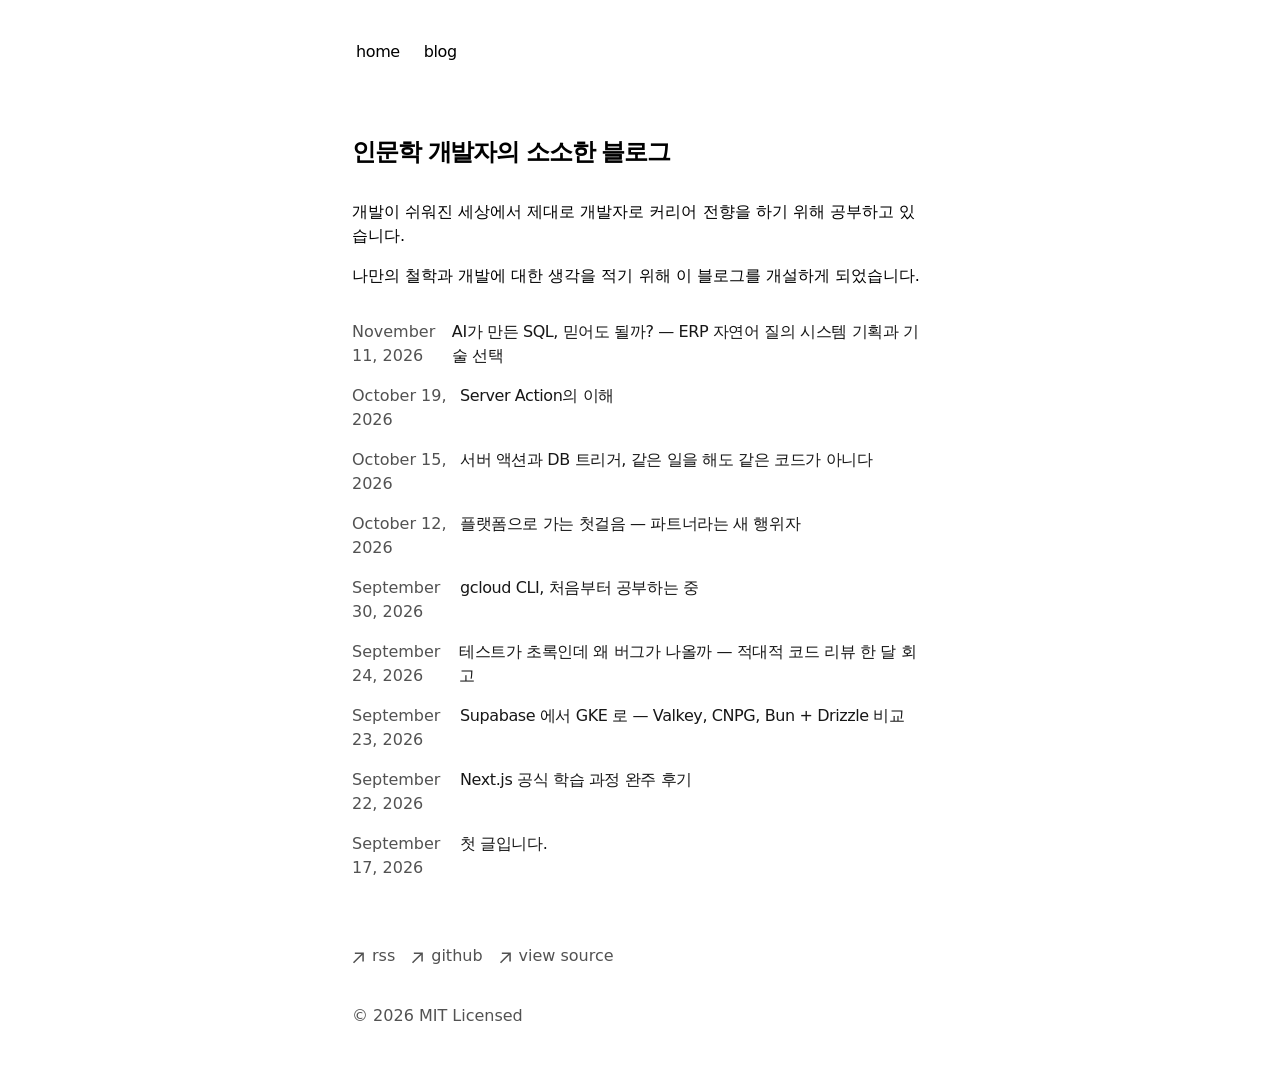
==== commit f514d895: "Updates" ====
--- a/index.html
+++ b/index.html
@@ -1 +1 @@
-<!DOCTYPE html><!--tsYxcaTTxdixf2LkF_5ER--><html lang="ko" class="text-black bg-white dark:text-white dark:bg-black geistsans_d5a4f12f-module__oi7R6W__variable geistmono_157ca88a-module__osPrOG__variable"><head><meta charSet="utf-8"/><meta name="viewport" content="width=device-width, initial-scale=1"/><link rel="preload" href="/_next/static/media/GeistMono_Variable.p.aabdd940.woff2" as="font" crossorigin="" type="font/woff2"/><link rel="preload" href="/_next/static/media/Geist_Variable-s.p.35889d8b.woff2" as="font" crossorigin="" type="font/woff2"/><link rel="stylesheet" href="/_next/static/chunks/dd1597630cc93c74.css" data-precedence="next"/><link rel="preload" as="script" fetchPriority="low" href="/_next/static/chunks/ae3509c3d6883f83.js"/><script src="/_next/static/chunks/a9077698ef76e11f.js" async=""></script><script src="/_next/static/chunks/7e861fa2f6e8dac3.js" async=""></script><script src="/_next/static/chunks/cb73eba711e282ea.js" async=""></script><script src="/_next/static/chunks/turbopack-9a8213828bfe24ab.js" async=""></script><script src="/_next/static/chunks/1af1dd91bd03bb80.js" async=""></script><script src="/_next/static/chunks/cc5639b053815f24.js" async=""></script><script src="/_next/static/chunks/4904848246fadb45.js" async=""></script><meta name="next-size-adjust" content=""/><title>인문학 개발자의 소소한 블로그</title><meta name="description" content="개발하면서 알게 된 지식과 지혜, 느낀점을 공유하기 위해 개설하였습니다."/><meta name="robots" content="index, follow"/><meta name="googlebot" content="index, follow, max-video-preview:-1, max-image-preview:large, max-snippet:-1"/><meta property="og:title" content="인문학 개발자의 소소한 블로그"/><meta property="og:description" content="개발하면서 알게 된 지식과 지혜, 느낀점을 공유하기 위해 개설하였습니다."/><meta property="og:url" content="https://ppaapp220022.github.io/"/><meta property="og:site_name" content="인문학 개발자의 소소한 블로그"/><meta property="og:locale" content="ko_KR"/><meta property="og:type" content="website"/><meta name="twitter:card" content="summary"/><meta name="twitter:title" content="인문학 개발자의 소소한 블로그"/><meta name="twitter:description" content="개발하면서 알게 된 지식과 지혜, 느낀점을 공유하기 위해 개설하였습니다."/><script src="/_next/static/chunks/a6dad97d9634a72d.js" noModule=""></script></head><body class="antialiased max-w-xl mx-4 mt-8 lg:mx-auto"><div hidden=""><!--$--><!--/$--></div><main class="flex-auto min-w-0 mt-6 flex flex-col px-2 md:px-0"><aside class="-ml-[8px] mb-16 tracking-tight"><div class="lg:sticky lg:top-20"><nav class="flex flex-row items-start relative px-0 pb-0 fade md:overflow-auto scroll-pr-6 md:relative" id="nav"><div class="flex flex-row space-x-0 pr-10"><a class="transition-all hover:text-neutral-800 dark:hover:text-neutral-200 flex align-middle relative py-1 px-2 m-1" href="/">home</a><a class="transition-all hover:text-neutral-800 dark:hover:text-neutral-200 flex align-middle relative py-1 px-2 m-1" href="/blog/">blog</a></div></nav></div></aside><section><h1 class="mb-8 text-2xl font-semibold tracking-tighter">인문학 개발자의 소소한 블로그</h1><p class="mb-4">개발이 쉬워진 세상에서 제대로 개발자로 커리어 전향을 하기 위해 공부하고 있습니다.</p><p class="mb-4">나만의 철학과 개발에 대한 생각을 적기 위해 이 블로그를 개설하게 되었습니다.</p><div class="my-8"><div><a class="flex flex-col space-y-1 mb-4" href="/blog/server-action/"><div class="w-full flex flex-col md:flex-row space-x-0 md:space-x-2"><p class="text-neutral-600 dark:text-neutral-400 w-[100px] tabular-nums">October 19, 2026</p><p class="text-neutral-900 dark:text-neutral-100 tracking-tight">Server Action의 이해</p></div></a><a class="flex flex-col space-y-1 mb-4" href="/blog/db-trigger-vs-server-action/"><div class="w-full flex flex-col md:flex-row space-x-0 md:space-x-2"><p class="text-neutral-600 dark:text-neutral-400 w-[100px] tabular-nums">October 15, 2026</p><p class="text-neutral-900 dark:text-neutral-100 tracking-tight">서버 액션과 DB 트리거, 같은 일을 해도 같은 코드가 아니다</p></div></a><a class="flex flex-col space-y-1 mb-4" href="/blog/partner-center-platform/"><div class="w-full flex flex-col md:flex-row space-x-0 md:space-x-2"><p class="text-neutral-600 dark:text-neutral-400 w-[100px] tabular-nums">October 12, 2026</p><p class="text-neutral-900 dark:text-neutral-100 tracking-tight">플랫폼으로 가는 첫걸음 — 파트너라는 새 행위자</p></div></a><a class="flex flex-col space-y-1 mb-4" href="/blog/gcloud-cli-study/"><div class="w-full flex flex-col md:flex-row space-x-0 md:space-x-2"><p class="text-neutral-600 dark:text-neutral-400 w-[100px] tabular-nums">September 30, 2026</p><p class="text-neutral-900 dark:text-neutral-100 tracking-tight">gcloud CLI, 처음부터 공부하는 중</p></div></a><a class="flex flex-col space-y-1 mb-4" href="/blog/adversarial-code-review-retrospective/"><div class="w-full flex flex-col md:flex-row space-x-0 md:space-x-2"><p class="text-neutral-600 dark:text-neutral-400 w-[100px] tabular-nums">September 24, 2026</p><p class="text-neutral-900 dark:text-neutral-100 tracking-tight">테스트가 초록인데 왜 버그가 나올까 — 적대적 코드 리뷰 한 달 회고</p></div></a><a class="flex flex-col space-y-1 mb-4" href="/blog/supabase-to-gke-cnpg-valkey-drizzle/"><div class="w-full flex flex-col md:flex-row space-x-0 md:space-x-2"><p class="text-neutral-600 dark:text-neutral-400 w-[100px] tabular-nums">September 23, 2026</p><p class="text-neutral-900 dark:text-neutral-100 tracking-tight">Supabase 에서 GKE 로 — Valkey, CNPG, Bun + Drizzle 비교</p></div></a><a class="flex flex-col space-y-1 mb-4" href="/blog/nextjs-learn-course/"><div class="w-full flex flex-col md:flex-row space-x-0 md:space-x-2"><p class="text-neutral-600 dark:text-neutral-400 w-[100px] tabular-nums">September 22, 2026</p><p class="text-neutral-900 dark:text-neutral-100 tracking-tight">Next.js 공식 학습 과정 완주 후기</p></div></a><a class="flex flex-col space-y-1 mb-4" href="/blog/vim/"><div class="w-full flex flex-col md:flex-row space-x-0 md:space-x-2"><p class="text-neutral-600 dark:text-neutral-400 w-[100px] tabular-nums">September 17, 2026</p><p class="text-neutral-900 dark:text-neutral-100 tracking-tight">첫 글입니다.</p></div></a></div></div></section><!--$--><!--/$--><footer class="mb-16"><ul class="font-sm mt-8 flex flex-col space-x-0 space-y-2 text-neutral-600 md:flex-row md:space-x-4 md:space-y-0 dark:text-neutral-300"><li><a class="flex items-center transition-all hover:text-neutral-800 dark:hover:text-neutral-100" rel="noopener noreferrer" target="_blank" href="/rss"><svg width="12" height="12" viewBox="0 0 12 12" fill="none" xmlns="http://www.w3.org/2000/svg"><path d="M2.07102 11.3494L0.963068 10.2415L9.2017 1.98864H2.83807L2.85227 0.454545H11.8438V9.46023H10.2955L10.3097 3.09659L2.07102 11.3494Z" fill="currentColor"></path></svg><p class="ml-2 h-7">rss</p></a></li><li><a class="flex items-center transition-all hover:text-neutral-800 dark:hover:text-neutral-100" rel="noopener noreferrer" target="_blank" href="https://github.com/ppaapp220022"><svg width="12" height="12" viewBox="0 0 12 12" fill="none" xmlns="http://www.w3.org/2000/svg"><path d="M2.07102 11.3494L0.963068 10.2415L9.2017 1.98864H2.83807L2.85227 0.454545H11.8438V9.46023H10.2955L10.3097 3.09659L2.07102 11.3494Z" fill="currentColor"></path></svg><p class="ml-2 h-7">github</p></a></li><li><a class="flex items-center transition-all hover:text-neutral-800 dark:hover:text-neutral-100" rel="noopener noreferrer" target="_blank" href="https://github.com/ppaapp220022/ppaapp220022.github.io"><svg width="12" height="12" viewBox="0 0 12 12" fill="none" xmlns="http://www.w3.org/2000/svg"><path d="M2.07102 11.3494L0.963068 10.2415L9.2017 1.98864H2.83807L2.85227 0.454545H11.8438V9.46023H10.2955L10.3097 3.09659L2.07102 11.3494Z" fill="currentColor"></path></svg><p class="ml-2 h-7">view source</p></a></li></ul><p class="mt-8 text-neutral-600 dark:text-neutral-300">© <!-- -->2026<!-- --> MIT Licensed</p></footer></main><script src="/_next/static/chunks/ae3509c3d6883f83.js" id="_R_" async=""></script><script>(self.__next_f=self.__next_f||[]).push([0])</script><script>self.__next_f.push([1,"1:\"$Sreact.fragment\"\n2:I[70045,[\"/_next/static/chunks/1af1dd91bd03bb80.js\"],\"\"]\n3:I[56454,[\"/_next/static/chunks/cc5639b053815f24.js\",\"/_next/static/chunks/4904848246fadb45.js\"],\"default\"]\n4:I[10158,[\"/_next/static/chunks/cc5639b053815f24.js\",\"/_next/static/chunks/4904848246fadb45.js\"],\"default\"]\na:I[9442,[\"/_next/static/chunks/cc5639b053815f24.js\",\"/_next/static/chunks/4904848246fadb45.js\"],\"default\"]\n:HL[\"/_next/static/chunks/dd1597630cc93c74.css\",\"style\"]\n:HL[\"/_next/static/media/GeistMono_Variable.p.aabdd940.woff2\",\"font\",{\"crossOrigin\":\"\",\"type\":\"font/woff2\"}]\n:HL[\"/_next/static/media/Geist_Variable-s.p.35889d8b.woff2\",\"font\",{\"crossOrigin\":\"\",\"type\":\"font/woff2\"}]\n"])</script><script>self.__next_f.push([1,"0:{\"P\":null,\"b\":\"tsYxcaTTxdixf2LkF_5ER\",\"c\":[\"\",\"\"],\"q\":\"\",\"i\":false,\"f\":[[[\"\",{\"children\":[\"__PAGE__\",{}]},\"$undefined\",\"$undefined\",true],[[\"$\",\"$1\",\"c\",{\"children\":[[[\"$\",\"link\",\"0\",{\"rel\":\"stylesheet\",\"href\":\"/_next/static/chunks/dd1597630cc93c74.css\",\"precedence\":\"next\",\"crossOrigin\":\"$undefined\",\"nonce\":\"$undefined\"}],[\"$\",\"script\",\"script-0\",{\"src\":\"/_next/static/chunks/1af1dd91bd03bb80.js\",\"async\":true,\"nonce\":\"$undefined\"}]],[\"$\",\"html\",null,{\"lang\":\"ko\",\"className\":\"text-black bg-white dark:text-white dark:bg-black geistsans_d5a4f12f-module__oi7R6W__variable geistmono_157ca88a-module__osPrOG__variable\",\"children\":[\"$\",\"body\",null,{\"className\":\"antialiased max-w-xl mx-4 mt-8 lg:mx-auto\",\"children\":[\"$\",\"main\",null,{\"className\":\"flex-auto min-w-0 mt-6 flex flex-col px-2 md:px-0\",\"children\":[[\"$\",\"aside\",null,{\"className\":\"-ml-[8px] mb-16 tracking-tight\",\"children\":[\"$\",\"div\",null,{\"className\":\"lg:sticky lg:top-20\",\"children\":[\"$\",\"nav\",null,{\"className\":\"flex flex-row items-start relative px-0 pb-0 fade md:overflow-auto scroll-pr-6 md:relative\",\"id\":\"nav\",\"children\":[\"$\",\"div\",null,{\"className\":\"flex flex-row space-x-0 pr-10\",\"children\":[[\"$\",\"$L2\",\"/\",{\"href\":\"/\",\"className\":\"transition-all hover:text-neutral-800 dark:hover:text-neutral-200 flex align-middle relative py-1 px-2 m-1\",\"children\":\"home\"}],[\"$\",\"$L2\",\"/blog\",{\"href\":\"/blog\",\"className\":\"transition-all hover:text-neutral-800 dark:hover:text-neutral-200 flex align-middle relative py-1 px-2 m-1\",\"children\":\"blog\"}]]}]}]}]}],[\"$\",\"$L3\",null,{\"parallelRouterKey\":\"children\",\"error\":\"$undefined\",\"errorStyles\":\"$undefined\",\"errorScripts\":\"$undefined\",\"template\":[\"$\",\"$L4\",null,{}],\"templateStyles\":\"$undefined\",\"templateScripts\":\"$undefined\",\"notFound\":[[\"$\",\"section\",null,{\"children\":[[\"$\",\"h1\",null,{\"className\":\"mb-8 text-2xl font-semibold tracking-tighter\",\"children\":\"404 - Page Not Found\"}],[\"$\",\"p\",null,{\"className\":\"mb-4\",\"children\":\"The page you are looking for does not exist.\"}]]}],[]],\"forbidden\":\"$undefined\",\"unauthorized\":\"$undefined\"}],[\"$\",\"footer\",null,{\"className\":\"mb-16\",\"children\":[[\"$\",\"ul\",null,{\"className\":\"font-sm mt-8 flex flex-col space-x-0 space-y-2 text-neutral-600 md:flex-row md:space-x-4 md:space-y-0 dark:text-neutral-300\",\"children\":[[\"$\",\"li\",null,{\"children\":[\"$\",\"a\",null,{\"className\":\"flex items-center transition-all hover:text-neutral-800 dark:hover:text-neutral-100\",\"rel\":\"noopener noreferrer\",\"target\":\"_blank\",\"href\":\"/rss\",\"children\":[[\"$\",\"svg\",null,{\"width\":\"12\",\"height\":\"12\",\"viewBox\":\"0 0 12 12\",\"fill\":\"none\",\"xmlns\":\"http://www.w3.org/2000/svg\",\"children\":[\"$\",\"path\",null,{\"d\":\"M2.07102 11.3494L0.963068 10.2415L9.2017 1.98864H2.83807L2.85227 0.454545H11.8438V9.46023H10.2955L10.3097 3.09659L2.07102 11.3494Z\",\"fill\":\"currentColor\"}]}],[\"$\",\"p\",null,{\"className\":\"ml-2 h-7\",\"children\":\"rss\"}]]}]}],[\"$\",\"li\",null,{\"children\":[\"$\",\"a\",null,{\"className\":\"flex items-center transition-all hover:text-neutral-800 dark:hover:text-neutral-100\",\"rel\":\"noopener noreferrer\",\"target\":\"_blank\",\"href\":\"https://github.com/ppaapp220022\",\"children\":[[\"$\",\"svg\",null,{\"width\":\"12\",\"height\":\"12\",\"viewBox\":\"0 0 12 12\",\"fill\":\"none\",\"xmlns\":\"http://www.w3.org/2000/svg\",\"children\":[\"$\",\"path\",null,{\"d\":\"M2.07102 11.3494L0.963068 10.2415L9.2017 1.98864H2.83807L2.85227 0.454545H11.8438V9.46023H10.2955L10.3097 3.09659L2.07102 11.3494Z\",\"fill\":\"currentColor\"}]}],[\"$\",\"p\",null,{\"className\":\"ml-2 h-7\",\"children\":\"github\"}]]}]}],[\"$\",\"li\",null,{\"children\":[\"$\",\"a\",null,{\"className\":\"flex items-center transition-all hover:text-neutral-800 dark:hover:text-neutral-100\",\"rel\":\"noopener noreferrer\",\"target\":\"_blank\",\"href\":\"https://github.com/ppaapp220022/ppaapp220022.github.io\",\"children\":[[\"$\",\"svg\",null,{\"width\":\"12\",\"height\":\"12\",\"viewBox\":\"0 0 12 12\",\"fill\":\"none\",\"xmlns\":\"http://www.w3.org/2000/svg\",\"children\":[\"$\",\"path\",null,{\"d\":\"M2.07102 11.3494L0.963068 10.2415L9.2017 1.98864H2.83807L2.85227 0.454545H11.8438V9.46023H10.2955L10.3097 3.09659L2.07102 11.3494Z\",\"fill\":\"currentColor\"}]}],[\"$\",\"p\",null,{\"className\":\"ml-2 h-7\",\"children\":\"view source\"}]]}]}]]}],[\"$\",\"p\",null,{\"className\":\"mt-8 text-neutral-600 dark:text-neutral-300\",\"children\":[\"© \",2026,\" MIT Licensed\"]}]]}]]}]}]}]]}],{\"children\":[[\"$\",\"$1\",\"c\",{\"children\":[[\"$\",\"section\",null,{\"children\":[[\"$\",\"h1\",null,{\"className\":\"mb-8 text-2xl font-semibold tracking-tighter\",\"children\":\"인문학 개발자의 소소한 블로그\"}],\"$L5\",\"$L6\",\"$L7\"]}],null,\"$L8\"]}],{},null,false,false]},null,false,false],\"$L9\",false]],\"m\":\"$undefined\",\"G\":[\"$a\",[]],\"S\":true}\n"])</script><script>self.__next_f.push([1,"b:I[25151,[\"/_next/static/chunks/cc5639b053815f24.js\",\"/_next/static/chunks/4904848246fadb45.js\"],\"OutletBoundary\"]\nc:\"$Sreact.suspense\"\ne:I[25151,[\"/_next/static/chunks/cc5639b053815f24.js\",\"/_next/static/chunks/4904848246fadb45.js\"],\"ViewportBoundary\"]\n10:I[25151,[\"/_next/static/chunks/cc5639b053815f24.js\",\"/_next/static/chunks/4904848246fadb45.js\"],\"MetadataBoundary\"]\n5:[\"$\",\"p\",null,{\"className\":\"mb-4\",\"children\":\"개발이 쉬워진 세상에서 제대로 개발자로 커리어 전향을 하기 위해 공부하고 있습니다.\"}]\n6:[\"$\",\"p\",null,{\"className\":\"mb-4\",\"children\":\"나만의 철학과 개발에 대한 생각을 적기 위해 이 블로그를 개설하게 되었습니다.\"}]\n"])</script><script>self.__next_f.push([1,"7:[\"$\",\"div\",null,{\"className\":\"my-8\",\"children\":[\"$\",\"div\",null,{\"children\":[[\"$\",\"$L2\",\"server-action\",{\"className\":\"flex flex-col space-y-1 mb-4\",\"href\":\"/blog/server-action\",\"children\":[\"$\",\"div\",null,{\"className\":\"w-full flex flex-col md:flex-row space-x-0 md:space-x-2\",\"children\":[[\"$\",\"p\",null,{\"className\":\"text-neutral-600 dark:text-neutral-400 w-[100px] tabular-nums\",\"children\":\"October 19, 2026\"}],[\"$\",\"p\",null,{\"className\":\"text-neutral-900 dark:text-neutral-100 tracking-tight\",\"children\":\"Server Action의 이해\"}]]}]}],[\"$\",\"$L2\",\"db-trigger-vs-server-action\",{\"className\":\"flex flex-col space-y-1 mb-4\",\"href\":\"/blog/db-trigger-vs-server-action\",\"children\":[\"$\",\"div\",null,{\"className\":\"w-full flex flex-col md:flex-row space-x-0 md:space-x-2\",\"children\":[[\"$\",\"p\",null,{\"className\":\"text-neutral-600 dark:text-neutral-400 w-[100px] tabular-nums\",\"children\":\"October 15, 2026\"}],[\"$\",\"p\",null,{\"className\":\"text-neutral-900 dark:text-neutral-100 tracking-tight\",\"children\":\"서버 액션과 DB 트리거, 같은 일을 해도 같은 코드가 아니다\"}]]}]}],[\"$\",\"$L2\",\"partner-center-platform\",{\"className\":\"flex flex-col space-y-1 mb-4\",\"href\":\"/blog/partner-center-platform\",\"children\":[\"$\",\"div\",null,{\"className\":\"w-full flex flex-col md:flex-row space-x-0 md:space-x-2\",\"children\":[[\"$\",\"p\",null,{\"className\":\"text-neutral-600 dark:text-neutral-400 w-[100px] tabular-nums\",\"children\":\"October 12, 2026\"}],[\"$\",\"p\",null,{\"className\":\"text-neutral-900 dark:text-neutral-100 tracking-tight\",\"children\":\"플랫폼으로 가는 첫걸음 — 파트너라는 새 행위자\"}]]}]}],[\"$\",\"$L2\",\"gcloud-cli-study\",{\"className\":\"flex flex-col space-y-1 mb-4\",\"href\":\"/blog/gcloud-cli-study\",\"children\":[\"$\",\"div\",null,{\"className\":\"w-full flex flex-col md:flex-row space-x-0 md:space-x-2\",\"children\":[[\"$\",\"p\",null,{\"className\":\"text-neutral-600 dark:text-neutral-400 w-[100px] tabular-nums\",\"children\":\"September 30, 2026\"}],[\"$\",\"p\",null,{\"className\":\"text-neutral-900 dark:text-neutral-100 tracking-tight\",\"children\":\"gcloud CLI, 처음부터 공부하는 중\"}]]}]}],[\"$\",\"$L2\",\"adversarial-code-review-retrospective\",{\"className\":\"flex flex-col space-y-1 mb-4\",\"href\":\"/blog/adversarial-code-review-retrospective\",\"children\":[\"$\",\"div\",null,{\"className\":\"w-full flex flex-col md:flex-row space-x-0 md:space-x-2\",\"children\":[[\"$\",\"p\",null,{\"className\":\"text-neutral-600 dark:text-neutral-400 w-[100px] tabular-nums\",\"children\":\"September 24, 2026\"}],[\"$\",\"p\",null,{\"className\":\"text-neutral-900 dark:text-neutral-100 tracking-tight\",\"children\":\"테스트가 초록인데 왜 버그가 나올까 — 적대적 코드 리뷰 한 달 회고\"}]]}]}],[\"$\",\"$L2\",\"supabase-to-gke-cnpg-valkey-drizzle\",{\"className\":\"flex flex-col space-y-1 mb-4\",\"href\":\"/blog/supabase-to-gke-cnpg-valkey-drizzle\",\"children\":[\"$\",\"div\",null,{\"className\":\"w-full flex flex-col md:flex-row space-x-0 md:space-x-2\",\"children\":[[\"$\",\"p\",null,{\"className\":\"text-neutral-600 dark:text-neutral-400 w-[100px] tabular-nums\",\"children\":\"September 23, 2026\"}],[\"$\",\"p\",null,{\"className\":\"text-neutral-900 dark:text-neutral-100 tracking-tight\",\"children\":\"Supabase 에서 GKE 로 — Valkey, CNPG, Bun + Drizzle 비교\"}]]}]}],[\"$\",\"$L2\",\"nextjs-learn-course\",{\"className\":\"flex flex-col space-y-1 mb-4\",\"href\":\"/blog/nextjs-learn-course\",\"children\":[\"$\",\"div\",null,{\"className\":\"w-full flex flex-col md:flex-row space-x-0 md:space-x-2\",\"children\":[[\"$\",\"p\",null,{\"className\":\"text-neutral-600 dark:text-neutral-400 w-[100px] tabular-nums\",\"children\":\"September 22, 2026\"}],[\"$\",\"p\",null,{\"className\":\"text-neutral-900 dark:text-neutral-100 tracking-tight\",\"children\":\"Next.js 공식 학습 과정 완주 후기\"}]]}]}],[\"$\",\"$L2\",\"vim\",{\"className\":\"flex flex-col space-y-1 mb-4\",\"href\":\"/blog/vim\",\"children\":[\"$\",\"div\",null,{\"className\":\"w-full flex flex-col md:flex-row space-x-0 md:space-x-2\",\"children\":[[\"$\",\"p\",null,{\"className\":\"text-neutral-600 dark:text-neutral-400 w-[100px] tabular-nums\",\"children\":\"September 17, 2026\"}],[\"$\",\"p\",null,{\"className\":\"text-neutral-900 dark:text-neutral-100 tracking-tight\",\"children\":\"첫 글입니다.\"}]]}]}]]}]}]\n"])</script><script>self.__next_f.push([1,"8:[\"$\",\"$Lb\",null,{\"children\":[\"$\",\"$c\",null,{\"name\":\"Next.MetadataOutlet\",\"children\":\"$@d\"}]}]\n9:[\"$\",\"$1\",\"h\",{\"children\":[null,[\"$\",\"$Le\",null,{\"children\":\"$@f\"}],[\"$\",\"div\",null,{\"hidden\":true,\"children\":[\"$\",\"$L10\",null,{\"children\":[\"$\",\"$c\",null,{\"name\":\"Next.Metadata\",\"children\":\"$@11\"}]}]}],[\"$\",\"meta\",null,{\"name\":\"next-size-adjust\",\"content\":\"\"}]]}]\n"])</script><script>self.__next_f.push([1,"f:[[\"$\",\"meta\",\"0\",{\"charSet\":\"utf-8\"}],[\"$\",\"meta\",\"1\",{\"name\":\"viewport\",\"content\":\"width=device-width, initial-scale=1\"}]]\n"])</script><script>self.__next_f.push([1,"11:[[\"$\",\"title\",\"0\",{\"children\":\"인문학 개발자의 소소한 블로그\"}],[\"$\",\"meta\",\"1\",{\"name\":\"description\",\"content\":\"개발하면서 알게 된 지식과 지혜, 느낀점을 공유하기 위해 개설하였습니다.\"}],[\"$\",\"meta\",\"2\",{\"name\":\"robots\",\"content\":\"index, follow\"}],[\"$\",\"meta\",\"3\",{\"name\":\"googlebot\",\"content\":\"index, follow, max-video-preview:-1, max-image-preview:large, max-snippet:-1\"}],[\"$\",\"meta\",\"4\",{\"property\":\"og:title\",\"content\":\"인문학 개발자의 소소한 블로그\"}],[\"$\",\"meta\",\"5\",{\"property\":\"og:description\",\"content\":\"개발하면서 알게 된 지식과 지혜, 느낀점을 공유하기 위해 개설하였습니다.\"}],[\"$\",\"meta\",\"6\",{\"property\":\"og:url\",\"content\":\"https://ppaapp220022.github.io/\"}],[\"$\",\"meta\",\"7\",{\"property\":\"og:site_name\",\"content\":\"인문학 개발자의 소소한 블로그\"}],[\"$\",\"meta\",\"8\",{\"property\":\"og:locale\",\"content\":\"ko_KR\"}],[\"$\",\"meta\",\"9\",{\"property\":\"og:type\",\"content\":\"website\"}],[\"$\",\"meta\",\"10\",{\"name\":\"twitter:card\",\"content\":\"summary\"}],[\"$\",\"meta\",\"11\",{\"name\":\"twitter:title\",\"content\":\"인문학 개발자의 소소한 블로그\"}],[\"$\",\"meta\",\"12\",{\"name\":\"twitter:description\",\"content\":\"개발하면서 알게 된 지식과 지혜, 느낀점을 공유하기 위해 개설하였습니다.\"}]]\nd:null\n"])</script></body></html>+<!DOCTYPE html><!--oyrgmF1Dx3ictpBRRsKuO--><html lang="ko" class="text-black bg-white dark:text-white dark:bg-black geistsans_d5a4f12f-module__oi7R6W__variable geistmono_157ca88a-module__osPrOG__variable"><head><meta charSet="utf-8"/><meta name="viewport" content="width=device-width, initial-scale=1"/><link rel="preload" href="/_next/static/media/GeistMono_Variable.p.aabdd940.woff2" as="font" crossorigin="" type="font/woff2"/><link rel="preload" href="/_next/static/media/Geist_Variable-s.p.35889d8b.woff2" as="font" crossorigin="" type="font/woff2"/><link rel="stylesheet" href="/_next/static/chunks/dd1597630cc93c74.css" data-precedence="next"/><link rel="preload" as="script" fetchPriority="low" href="/_next/static/chunks/ae3509c3d6883f83.js"/><script src="/_next/static/chunks/a9077698ef76e11f.js" async=""></script><script src="/_next/static/chunks/7e861fa2f6e8dac3.js" async=""></script><script src="/_next/static/chunks/cb73eba711e282ea.js" async=""></script><script src="/_next/static/chunks/turbopack-9a8213828bfe24ab.js" async=""></script><script src="/_next/static/chunks/1af1dd91bd03bb80.js" async=""></script><script src="/_next/static/chunks/cc5639b053815f24.js" async=""></script><script src="/_next/static/chunks/4904848246fadb45.js" async=""></script><meta name="next-size-adjust" content=""/><title>인문학 개발자의 소소한 블로그</title><meta name="description" content="개발하면서 알게 된 지식과 지혜, 느낀점을 공유하기 위해 개설하였습니다."/><meta name="robots" content="index, follow"/><meta name="googlebot" content="index, follow, max-video-preview:-1, max-image-preview:large, max-snippet:-1"/><meta property="og:title" content="인문학 개발자의 소소한 블로그"/><meta property="og:description" content="개발하면서 알게 된 지식과 지혜, 느낀점을 공유하기 위해 개설하였습니다."/><meta property="og:url" content="https://ppaapp220022.github.io/"/><meta property="og:site_name" content="인문학 개발자의 소소한 블로그"/><meta property="og:locale" content="ko_KR"/><meta property="og:type" content="website"/><meta name="twitter:card" content="summary"/><meta name="twitter:title" content="인문학 개발자의 소소한 블로그"/><meta name="twitter:description" content="개발하면서 알게 된 지식과 지혜, 느낀점을 공유하기 위해 개설하였습니다."/><script src="/_next/static/chunks/a6dad97d9634a72d.js" noModule=""></script></head><body class="antialiased max-w-xl mx-4 mt-8 lg:mx-auto"><div hidden=""><!--$--><!--/$--></div><main class="flex-auto min-w-0 mt-6 flex flex-col px-2 md:px-0"><aside class="-ml-[8px] mb-16 tracking-tight"><div class="lg:sticky lg:top-20"><nav class="flex flex-row items-start relative px-0 pb-0 fade md:overflow-auto scroll-pr-6 md:relative" id="nav"><div class="flex flex-row space-x-0 pr-10"><a class="transition-all hover:text-neutral-800 dark:hover:text-neutral-200 flex align-middle relative py-1 px-2 m-1" href="/">home</a><a class="transition-all hover:text-neutral-800 dark:hover:text-neutral-200 flex align-middle relative py-1 px-2 m-1" href="/blog/">blog</a></div></nav></div></aside><section><h1 class="mb-8 text-2xl font-semibold tracking-tighter">인문학 개발자의 소소한 블로그</h1><p class="mb-4">개발이 쉬워진 세상에서 제대로 개발자로 커리어 전향을 하기 위해 공부하고 있습니다.</p><p class="mb-4">나만의 철학과 개발에 대한 생각을 적기 위해 이 블로그를 개설하게 되었습니다.</p><div class="my-8"><div><a class="flex flex-col space-y-1 mb-4" href="/blog/erp-nlq-permission-safe-text-to-sql/"><div class="w-full flex flex-col md:flex-row space-x-0 md:space-x-2"><p class="text-neutral-600 dark:text-neutral-400 w-[100px] tabular-nums">November 11, 2026</p><p class="text-neutral-900 dark:text-neutral-100 tracking-tight">AI가 만든 SQL, 믿어도 될까? — ERP 자연어 질의 시스템 기획과 기술 선택</p></div></a><a class="flex flex-col space-y-1 mb-4" href="/blog/server-action/"><div class="w-full flex flex-col md:flex-row space-x-0 md:space-x-2"><p class="text-neutral-600 dark:text-neutral-400 w-[100px] tabular-nums">October 19, 2026</p><p class="text-neutral-900 dark:text-neutral-100 tracking-tight">Server Action의 이해</p></div></a><a class="flex flex-col space-y-1 mb-4" href="/blog/db-trigger-vs-server-action/"><div class="w-full flex flex-col md:flex-row space-x-0 md:space-x-2"><p class="text-neutral-600 dark:text-neutral-400 w-[100px] tabular-nums">October 15, 2026</p><p class="text-neutral-900 dark:text-neutral-100 tracking-tight">서버 액션과 DB 트리거, 같은 일을 해도 같은 코드가 아니다</p></div></a><a class="flex flex-col space-y-1 mb-4" href="/blog/partner-center-platform/"><div class="w-full flex flex-col md:flex-row space-x-0 md:space-x-2"><p class="text-neutral-600 dark:text-neutral-400 w-[100px] tabular-nums">October 12, 2026</p><p class="text-neutral-900 dark:text-neutral-100 tracking-tight">플랫폼으로 가는 첫걸음 — 파트너라는 새 행위자</p></div></a><a class="flex flex-col space-y-1 mb-4" href="/blog/gcloud-cli-study/"><div class="w-full flex flex-col md:flex-row space-x-0 md:space-x-2"><p class="text-neutral-600 dark:text-neutral-400 w-[100px] tabular-nums">September 30, 2026</p><p class="text-neutral-900 dark:text-neutral-100 tracking-tight">gcloud CLI, 처음부터 공부하는 중</p></div></a><a class="flex flex-col space-y-1 mb-4" href="/blog/adversarial-code-review-retrospective/"><div class="w-full flex flex-col md:flex-row space-x-0 md:space-x-2"><p class="text-neutral-600 dark:text-neutral-400 w-[100px] tabular-nums">September 24, 2026</p><p class="text-neutral-900 dark:text-neutral-100 tracking-tight">테스트가 초록인데 왜 버그가 나올까 — 적대적 코드 리뷰 한 달 회고</p></div></a><a class="flex flex-col space-y-1 mb-4" href="/blog/supabase-to-gke-cnpg-valkey-drizzle/"><div class="w-full flex flex-col md:flex-row space-x-0 md:space-x-2"><p class="text-neutral-600 dark:text-neutral-400 w-[100px] tabular-nums">September 23, 2026</p><p class="text-neutral-900 dark:text-neutral-100 tracking-tight">Supabase 에서 GKE 로 — Valkey, CNPG, Bun + Drizzle 비교</p></div></a><a class="flex flex-col space-y-1 mb-4" href="/blog/nextjs-learn-course/"><div class="w-full flex flex-col md:flex-row space-x-0 md:space-x-2"><p class="text-neutral-600 dark:text-neutral-400 w-[100px] tabular-nums">September 22, 2026</p><p class="text-neutral-900 dark:text-neutral-100 tracking-tight">Next.js 공식 학습 과정 완주 후기</p></div></a><a class="flex flex-col space-y-1 mb-4" href="/blog/vim/"><div class="w-full flex flex-col md:flex-row space-x-0 md:space-x-2"><p class="text-neutral-600 dark:text-neutral-400 w-[100px] tabular-nums">September 17, 2026</p><p class="text-neutral-900 dark:text-neutral-100 tracking-tight">첫 글입니다.</p></div></a></div></div></section><!--$--><!--/$--><footer class="mb-16"><ul class="font-sm mt-8 flex flex-col space-x-0 space-y-2 text-neutral-600 md:flex-row md:space-x-4 md:space-y-0 dark:text-neutral-300"><li><a class="flex items-center transition-all hover:text-neutral-800 dark:hover:text-neutral-100" rel="noopener noreferrer" target="_blank" href="/rss"><svg width="12" height="12" viewBox="0 0 12 12" fill="none" xmlns="http://www.w3.org/2000/svg"><path d="M2.07102 11.3494L0.963068 10.2415L9.2017 1.98864H2.83807L2.85227 0.454545H11.8438V9.46023H10.2955L10.3097 3.09659L2.07102 11.3494Z" fill="currentColor"></path></svg><p class="ml-2 h-7">rss</p></a></li><li><a class="flex items-center transition-all hover:text-neutral-800 dark:hover:text-neutral-100" rel="noopener noreferrer" target="_blank" href="https://github.com/ppaapp220022"><svg width="12" height="12" viewBox="0 0 12 12" fill="none" xmlns="http://www.w3.org/2000/svg"><path d="M2.07102 11.3494L0.963068 10.2415L9.2017 1.98864H2.83807L2.85227 0.454545H11.8438V9.46023H10.2955L10.3097 3.09659L2.07102 11.3494Z" fill="currentColor"></path></svg><p class="ml-2 h-7">github</p></a></li><li><a class="flex items-center transition-all hover:text-neutral-800 dark:hover:text-neutral-100" rel="noopener noreferrer" target="_blank" href="https://github.com/ppaapp220022/ppaapp220022.github.io"><svg width="12" height="12" viewBox="0 0 12 12" fill="none" xmlns="http://www.w3.org/2000/svg"><path d="M2.07102 11.3494L0.963068 10.2415L9.2017 1.98864H2.83807L2.85227 0.454545H11.8438V9.46023H10.2955L10.3097 3.09659L2.07102 11.3494Z" fill="currentColor"></path></svg><p class="ml-2 h-7">view source</p></a></li></ul><p class="mt-8 text-neutral-600 dark:text-neutral-300">© <!-- -->2026<!-- --> MIT Licensed</p></footer></main><script src="/_next/static/chunks/ae3509c3d6883f83.js" id="_R_" async=""></script><script>(self.__next_f=self.__next_f||[]).push([0])</script><script>self.__next_f.push([1,"1:\"$Sreact.fragment\"\n2:I[70045,[\"/_next/static/chunks/1af1dd91bd03bb80.js\"],\"\"]\n3:I[56454,[\"/_next/static/chunks/cc5639b053815f24.js\",\"/_next/static/chunks/4904848246fadb45.js\"],\"default\"]\n4:I[10158,[\"/_next/static/chunks/cc5639b053815f24.js\",\"/_next/static/chunks/4904848246fadb45.js\"],\"default\"]\na:I[9442,[\"/_next/static/chunks/cc5639b053815f24.js\",\"/_next/static/chunks/4904848246fadb45.js\"],\"default\"]\n:HL[\"/_next/static/chunks/dd1597630cc93c74.css\",\"style\"]\n:HL[\"/_next/static/media/GeistMono_Variable.p.aabdd940.woff2\",\"font\",{\"crossOrigin\":\"\",\"type\":\"font/woff2\"}]\n:HL[\"/_next/static/media/Geist_Variable-s.p.35889d8b.woff2\",\"font\",{\"crossOrigin\":\"\",\"type\":\"font/woff2\"}]\n"])</script><script>self.__next_f.push([1,"0:{\"P\":null,\"b\":\"oyrgmF1Dx3ictpBRRsKuO\",\"c\":[\"\",\"\"],\"q\":\"\",\"i\":false,\"f\":[[[\"\",{\"children\":[\"__PAGE__\",{}]},\"$undefined\",\"$undefined\",true],[[\"$\",\"$1\",\"c\",{\"children\":[[[\"$\",\"link\",\"0\",{\"rel\":\"stylesheet\",\"href\":\"/_next/static/chunks/dd1597630cc93c74.css\",\"precedence\":\"next\",\"crossOrigin\":\"$undefined\",\"nonce\":\"$undefined\"}],[\"$\",\"script\",\"script-0\",{\"src\":\"/_next/static/chunks/1af1dd91bd03bb80.js\",\"async\":true,\"nonce\":\"$undefined\"}]],[\"$\",\"html\",null,{\"lang\":\"ko\",\"className\":\"text-black bg-white dark:text-white dark:bg-black geistsans_d5a4f12f-module__oi7R6W__variable geistmono_157ca88a-module__osPrOG__variable\",\"children\":[\"$\",\"body\",null,{\"className\":\"antialiased max-w-xl mx-4 mt-8 lg:mx-auto\",\"children\":[\"$\",\"main\",null,{\"className\":\"flex-auto min-w-0 mt-6 flex flex-col px-2 md:px-0\",\"children\":[[\"$\",\"aside\",null,{\"className\":\"-ml-[8px] mb-16 tracking-tight\",\"children\":[\"$\",\"div\",null,{\"className\":\"lg:sticky lg:top-20\",\"children\":[\"$\",\"nav\",null,{\"className\":\"flex flex-row items-start relative px-0 pb-0 fade md:overflow-auto scroll-pr-6 md:relative\",\"id\":\"nav\",\"children\":[\"$\",\"div\",null,{\"className\":\"flex flex-row space-x-0 pr-10\",\"children\":[[\"$\",\"$L2\",\"/\",{\"href\":\"/\",\"className\":\"transition-all hover:text-neutral-800 dark:hover:text-neutral-200 flex align-middle relative py-1 px-2 m-1\",\"children\":\"home\"}],[\"$\",\"$L2\",\"/blog\",{\"href\":\"/blog\",\"className\":\"transition-all hover:text-neutral-800 dark:hover:text-neutral-200 flex align-middle relative py-1 px-2 m-1\",\"children\":\"blog\"}]]}]}]}]}],[\"$\",\"$L3\",null,{\"parallelRouterKey\":\"children\",\"error\":\"$undefined\",\"errorStyles\":\"$undefined\",\"errorScripts\":\"$undefined\",\"template\":[\"$\",\"$L4\",null,{}],\"templateStyles\":\"$undefined\",\"templateScripts\":\"$undefined\",\"notFound\":[[\"$\",\"section\",null,{\"children\":[[\"$\",\"h1\",null,{\"className\":\"mb-8 text-2xl font-semibold tracking-tighter\",\"children\":\"404 - Page Not Found\"}],[\"$\",\"p\",null,{\"className\":\"mb-4\",\"children\":\"The page you are looking for does not exist.\"}]]}],[]],\"forbidden\":\"$undefined\",\"unauthorized\":\"$undefined\"}],[\"$\",\"footer\",null,{\"className\":\"mb-16\",\"children\":[[\"$\",\"ul\",null,{\"className\":\"font-sm mt-8 flex flex-col space-x-0 space-y-2 text-neutral-600 md:flex-row md:space-x-4 md:space-y-0 dark:text-neutral-300\",\"children\":[[\"$\",\"li\",null,{\"children\":[\"$\",\"a\",null,{\"className\":\"flex items-center transition-all hover:text-neutral-800 dark:hover:text-neutral-100\",\"rel\":\"noopener noreferrer\",\"target\":\"_blank\",\"href\":\"/rss\",\"children\":[[\"$\",\"svg\",null,{\"width\":\"12\",\"height\":\"12\",\"viewBox\":\"0 0 12 12\",\"fill\":\"none\",\"xmlns\":\"http://www.w3.org/2000/svg\",\"children\":[\"$\",\"path\",null,{\"d\":\"M2.07102 11.3494L0.963068 10.2415L9.2017 1.98864H2.83807L2.85227 0.454545H11.8438V9.46023H10.2955L10.3097 3.09659L2.07102 11.3494Z\",\"fill\":\"currentColor\"}]}],[\"$\",\"p\",null,{\"className\":\"ml-2 h-7\",\"children\":\"rss\"}]]}]}],[\"$\",\"li\",null,{\"children\":[\"$\",\"a\",null,{\"className\":\"flex items-center transition-all hover:text-neutral-800 dark:hover:text-neutral-100\",\"rel\":\"noopener noreferrer\",\"target\":\"_blank\",\"href\":\"https://github.com/ppaapp220022\",\"children\":[[\"$\",\"svg\",null,{\"width\":\"12\",\"height\":\"12\",\"viewBox\":\"0 0 12 12\",\"fill\":\"none\",\"xmlns\":\"http://www.w3.org/2000/svg\",\"children\":[\"$\",\"path\",null,{\"d\":\"M2.07102 11.3494L0.963068 10.2415L9.2017 1.98864H2.83807L2.85227 0.454545H11.8438V9.46023H10.2955L10.3097 3.09659L2.07102 11.3494Z\",\"fill\":\"currentColor\"}]}],[\"$\",\"p\",null,{\"className\":\"ml-2 h-7\",\"children\":\"github\"}]]}]}],[\"$\",\"li\",null,{\"children\":[\"$\",\"a\",null,{\"className\":\"flex items-center transition-all hover:text-neutral-800 dark:hover:text-neutral-100\",\"rel\":\"noopener noreferrer\",\"target\":\"_blank\",\"href\":\"https://github.com/ppaapp220022/ppaapp220022.github.io\",\"children\":[[\"$\",\"svg\",null,{\"width\":\"12\",\"height\":\"12\",\"viewBox\":\"0 0 12 12\",\"fill\":\"none\",\"xmlns\":\"http://www.w3.org/2000/svg\",\"children\":[\"$\",\"path\",null,{\"d\":\"M2.07102 11.3494L0.963068 10.2415L9.2017 1.98864H2.83807L2.85227 0.454545H11.8438V9.46023H10.2955L10.3097 3.09659L2.07102 11.3494Z\",\"fill\":\"currentColor\"}]}],[\"$\",\"p\",null,{\"className\":\"ml-2 h-7\",\"children\":\"view source\"}]]}]}]]}],[\"$\",\"p\",null,{\"className\":\"mt-8 text-neutral-600 dark:text-neutral-300\",\"children\":[\"© \",2026,\" MIT Licensed\"]}]]}]]}]}]}]]}],{\"children\":[[\"$\",\"$1\",\"c\",{\"children\":[[\"$\",\"section\",null,{\"children\":[[\"$\",\"h1\",null,{\"className\":\"mb-8 text-2xl font-semibold tracking-tighter\",\"children\":\"인문학 개발자의 소소한 블로그\"}],\"$L5\",\"$L6\",\"$L7\"]}],null,\"$L8\"]}],{},null,false,false]},null,false,false],\"$L9\",false]],\"m\":\"$undefined\",\"G\":[\"$a\",[]],\"S\":true}\n"])</script><script>self.__next_f.push([1,"c:I[25151,[\"/_next/static/chunks/cc5639b053815f24.js\",\"/_next/static/chunks/4904848246fadb45.js\"],\"OutletBoundary\"]\nd:\"$Sreact.suspense\"\nf:I[25151,[\"/_next/static/chunks/cc5639b053815f24.js\",\"/_next/static/chunks/4904848246fadb45.js\"],\"ViewportBoundary\"]\n11:I[25151,[\"/_next/static/chunks/cc5639b053815f24.js\",\"/_next/static/chunks/4904848246fadb45.js\"],\"MetadataBoundary\"]\n5:[\"$\",\"p\",null,{\"className\":\"mb-4\",\"children\":\"개발이 쉬워진 세상에서 제대로 개발자로 커리어 전향을 하기 위해 공부하고 있습니다.\"}]\n6:[\"$\",\"p\",null,{\"className\":\"mb-4\",\"children\":\"나만의 철학과 개발에 대한 생각을 적기 위해 이 블로그를 개설하게 되었습니다.\"}]\n"])</script><script>self.__next_f.push([1,"7:[\"$\",\"div\",null,{\"className\":\"my-8\",\"children\":[\"$\",\"div\",null,{\"children\":[[\"$\",\"$L2\",\"erp-nlq-permission-safe-text-to-sql\",{\"className\":\"flex flex-col space-y-1 mb-4\",\"href\":\"/blog/erp-nlq-permission-safe-text-to-sql\",\"children\":[\"$\",\"div\",null,{\"className\":\"w-full flex flex-col md:flex-row space-x-0 md:space-x-2\",\"children\":[[\"$\",\"p\",null,{\"className\":\"text-neutral-600 dark:text-neutral-400 w-[100px] tabular-nums\",\"children\":\"November 11, 2026\"}],[\"$\",\"p\",null,{\"className\":\"text-neutral-900 dark:text-neutral-100 tracking-tight\",\"children\":\"AI가 만든 SQL, 믿어도 될까? — ERP 자연어 질의 시스템 기획과 기술 선택\"}]]}]}],[\"$\",\"$L2\",\"server-action\",{\"className\":\"flex flex-col space-y-1 mb-4\",\"href\":\"/blog/server-action\",\"children\":[\"$\",\"div\",null,{\"className\":\"w-full flex flex-col md:flex-row space-x-0 md:space-x-2\",\"children\":[[\"$\",\"p\",null,{\"className\":\"text-neutral-600 dark:text-neutral-400 w-[100px] tabular-nums\",\"children\":\"October 19, 2026\"}],[\"$\",\"p\",null,{\"className\":\"text-neutral-900 dark:text-neutral-100 tracking-tight\",\"children\":\"Server Action의 이해\"}]]}]}],[\"$\",\"$L2\",\"db-trigger-vs-server-action\",{\"className\":\"flex flex-col space-y-1 mb-4\",\"href\":\"/blog/db-trigger-vs-server-action\",\"children\":[\"$\",\"div\",null,{\"className\":\"w-full flex flex-col md:flex-row space-x-0 md:space-x-2\",\"children\":[[\"$\",\"p\",null,{\"className\":\"text-neutral-600 dark:text-neutral-400 w-[100px] tabular-nums\",\"children\":\"October 15, 2026\"}],[\"$\",\"p\",null,{\"className\":\"text-neutral-900 dark:text-neutral-100 tracking-tight\",\"children\":\"서버 액션과 DB 트리거, 같은 일을 해도 같은 코드가 아니다\"}]]}]}],[\"$\",\"$L2\",\"partner-center-platform\",{\"className\":\"flex flex-col space-y-1 mb-4\",\"href\":\"/blog/partner-center-platform\",\"children\":[\"$\",\"div\",null,{\"className\":\"w-full flex flex-col md:flex-row space-x-0 md:space-x-2\",\"children\":[[\"$\",\"p\",null,{\"className\":\"text-neutral-600 dark:text-neutral-400 w-[100px] tabular-nums\",\"children\":\"October 12, 2026\"}],[\"$\",\"p\",null,{\"className\":\"text-neutral-900 dark:text-neutral-100 tracking-tight\",\"children\":\"플랫폼으로 가는 첫걸음 — 파트너라는 새 행위자\"}]]}]}],[\"$\",\"$L2\",\"gcloud-cli-study\",{\"className\":\"flex flex-col space-y-1 mb-4\",\"href\":\"/blog/gcloud-cli-study\",\"children\":[\"$\",\"div\",null,{\"className\":\"w-full flex flex-col md:flex-row space-x-0 md:space-x-2\",\"children\":[[\"$\",\"p\",null,{\"className\":\"text-neutral-600 dark:text-neutral-400 w-[100px] tabular-nums\",\"children\":\"September 30, 2026\"}],[\"$\",\"p\",null,{\"className\":\"text-neutral-900 dark:text-neutral-100 tracking-tight\",\"children\":\"gcloud CLI, 처음부터 공부하는 중\"}]]}]}],[\"$\",\"$L2\",\"adversarial-code-review-retrospective\",{\"className\":\"flex flex-col space-y-1 mb-4\",\"href\":\"/blog/adversarial-code-review-retrospective\",\"children\":[\"$\",\"div\",null,{\"className\":\"w-full flex flex-col md:flex-row space-x-0 md:space-x-2\",\"children\":[[\"$\",\"p\",null,{\"className\":\"text-neutral-600 dark:text-neutral-400 w-[100px] tabular-nums\",\"children\":\"September 24, 2026\"}],[\"$\",\"p\",null,{\"className\":\"text-neutral-900 dark:text-neutral-100 tracking-tight\",\"children\":\"테스트가 초록인데 왜 버그가 나올까 — 적대적 코드 리뷰 한 달 회고\"}]]}]}],[\"$\",\"$L2\",\"supabase-to-gke-cnpg-valkey-drizzle\",{\"className\":\"flex flex-col space-y-1 mb-4\",\"href\":\"/blog/supabase-to-gke-cnpg-valkey-drizzle\",\"children\":[\"$\",\"div\",null,{\"className\":\"w-full flex flex-col md:flex-row space-x-0 md:space-x-2\",\"children\":[[\"$\",\"p\",null,{\"className\":\"text-neutral-600 dark:text-neutral-400 w-[100px] tabular-nums\",\"children\":\"September 23, 2026\"}],[\"$\",\"p\",null,{\"className\":\"text-neutral-900 dark:text-neutral-100 tracking-tight\",\"children\":\"Supabase 에서 GKE 로 — Valkey, CNPG, Bun + Drizzle 비교\"}]]}]}],[\"$\",\"$L2\",\"nextjs-learn-course\",{\"className\":\"flex flex-col space-y-1 mb-4\",\"href\":\"/blog/nextjs-learn-course\",\"children\":[\"$\",\"div\",null,{\"className\":\"w-full flex flex-col md:flex-row space-x-0 md:space-x-2\",\"children\":[[\"$\",\"p\",null,{\"className\":\"text-neutral-600 dark:text-neutral-400 w-[100px] tabular-nums\",\"children\":\"September 22, 2026\"}],[\"$\",\"p\",null,{\"className\":\"text-neutral-900 dark:text-neutral-100 tracking-tight\",\"children\":\"Next.js 공식 학습 과정 완주 후기\"}]]}]}],\"$Lb\"]}]}]\n"])</script><script>self.__next_f.push([1,"8:[\"$\",\"$Lc\",null,{\"children\":[\"$\",\"$d\",null,{\"name\":\"Next.MetadataOutlet\",\"children\":\"$@e\"}]}]\n9:[\"$\",\"$1\",\"h\",{\"children\":[null,[\"$\",\"$Lf\",null,{\"children\":\"$@10\"}],[\"$\",\"div\",null,{\"hidden\":true,\"children\":[\"$\",\"$L11\",null,{\"children\":[\"$\",\"$d\",null,{\"name\":\"Next.Metadata\",\"children\":\"$@12\"}]}]}],[\"$\",\"meta\",null,{\"name\":\"next-size-adjust\",\"content\":\"\"}]]}]\n"])</script><script>self.__next_f.push([1,"b:[\"$\",\"$L2\",\"vim\",{\"className\":\"flex flex-col space-y-1 mb-4\",\"href\":\"/blog/vim\",\"children\":[\"$\",\"div\",null,{\"className\":\"w-full flex flex-col md:flex-row space-x-0 md:space-x-2\",\"children\":[[\"$\",\"p\",null,{\"className\":\"text-neutral-600 dark:text-neutral-400 w-[100px] tabular-nums\",\"children\":\"September 17, 2026\"}],[\"$\",\"p\",null,{\"className\":\"text-neutral-900 dark:text-neutral-100 tracking-tight\",\"children\":\"첫 글입니다.\"}]]}]}]\n"])</script><script>self.__next_f.push([1,"10:[[\"$\",\"meta\",\"0\",{\"charSet\":\"utf-8\"}],[\"$\",\"meta\",\"1\",{\"name\":\"viewport\",\"content\":\"width=device-width, initial-scale=1\"}]]\n"])</script><script>self.__next_f.push([1,"12:[[\"$\",\"title\",\"0\",{\"children\":\"인문학 개발자의 소소한 블로그\"}],[\"$\",\"meta\",\"1\",{\"name\":\"description\",\"content\":\"개발하면서 알게 된 지식과 지혜, 느낀점을 공유하기 위해 개설하였습니다.\"}],[\"$\",\"meta\",\"2\",{\"name\":\"robots\",\"content\":\"index, follow\"}],[\"$\",\"meta\",\"3\",{\"name\":\"googlebot\",\"content\":\"index, follow, max-video-preview:-1, max-image-preview:large, max-snippet:-1\"}],[\"$\",\"meta\",\"4\",{\"property\":\"og:title\",\"content\":\"인문학 개발자의 소소한 블로그\"}],[\"$\",\"meta\",\"5\",{\"property\":\"og:description\",\"content\":\"개발하면서 알게 된 지식과 지혜, 느낀점을 공유하기 위해 개설하였습니다.\"}],[\"$\",\"meta\",\"6\",{\"property\":\"og:url\",\"content\":\"https://ppaapp220022.github.io/\"}],[\"$\",\"meta\",\"7\",{\"property\":\"og:site_name\",\"content\":\"인문학 개발자의 소소한 블로그\"}],[\"$\",\"meta\",\"8\",{\"property\":\"og:locale\",\"content\":\"ko_KR\"}],[\"$\",\"meta\",\"9\",{\"property\":\"og:type\",\"content\":\"website\"}],[\"$\",\"meta\",\"10\",{\"name\":\"twitter:card\",\"content\":\"summary\"}],[\"$\",\"meta\",\"11\",{\"name\":\"twitter:title\",\"content\":\"인문학 개발자의 소소한 블로그\"}],[\"$\",\"meta\",\"12\",{\"name\":\"twitter:description\",\"content\":\"개발하면서 알게 된 지식과 지혜, 느낀점을 공유하기 위해 개설하였습니다.\"}]]\ne:null\n"])</script></body></html>
